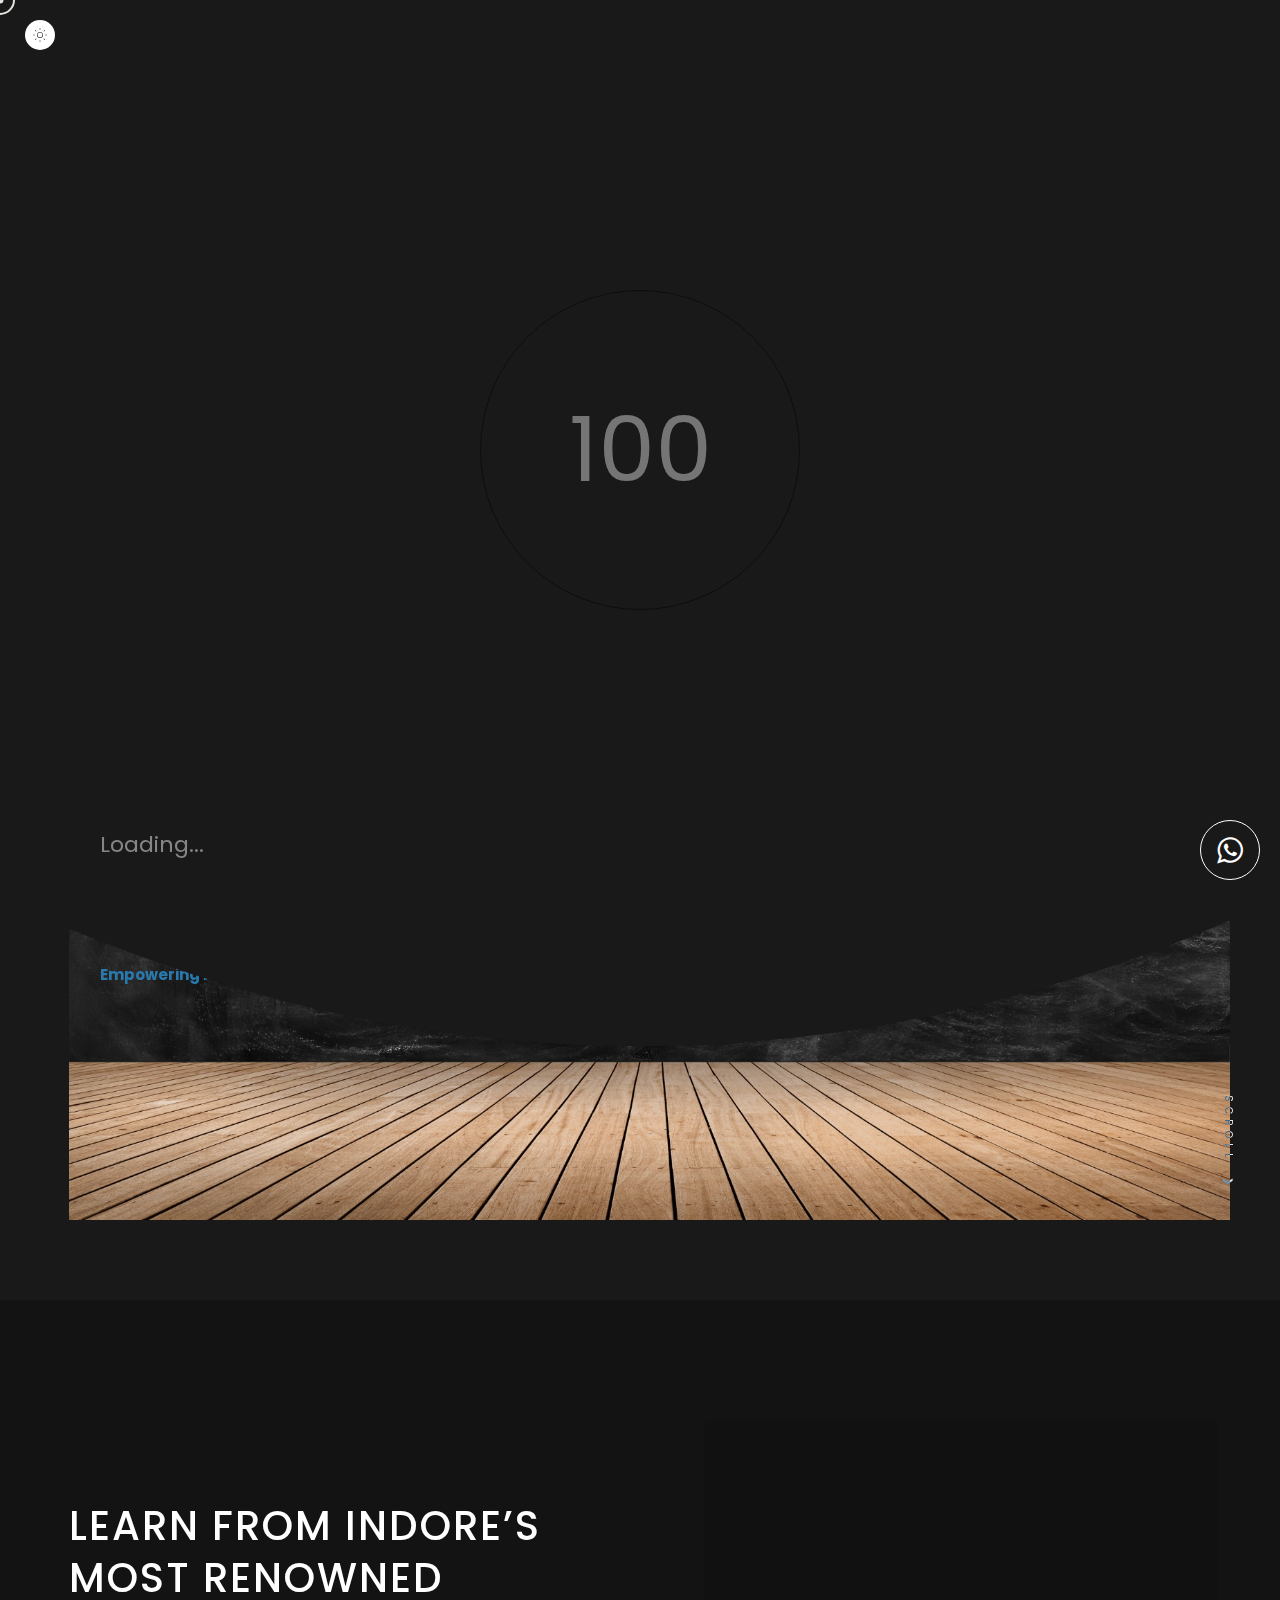
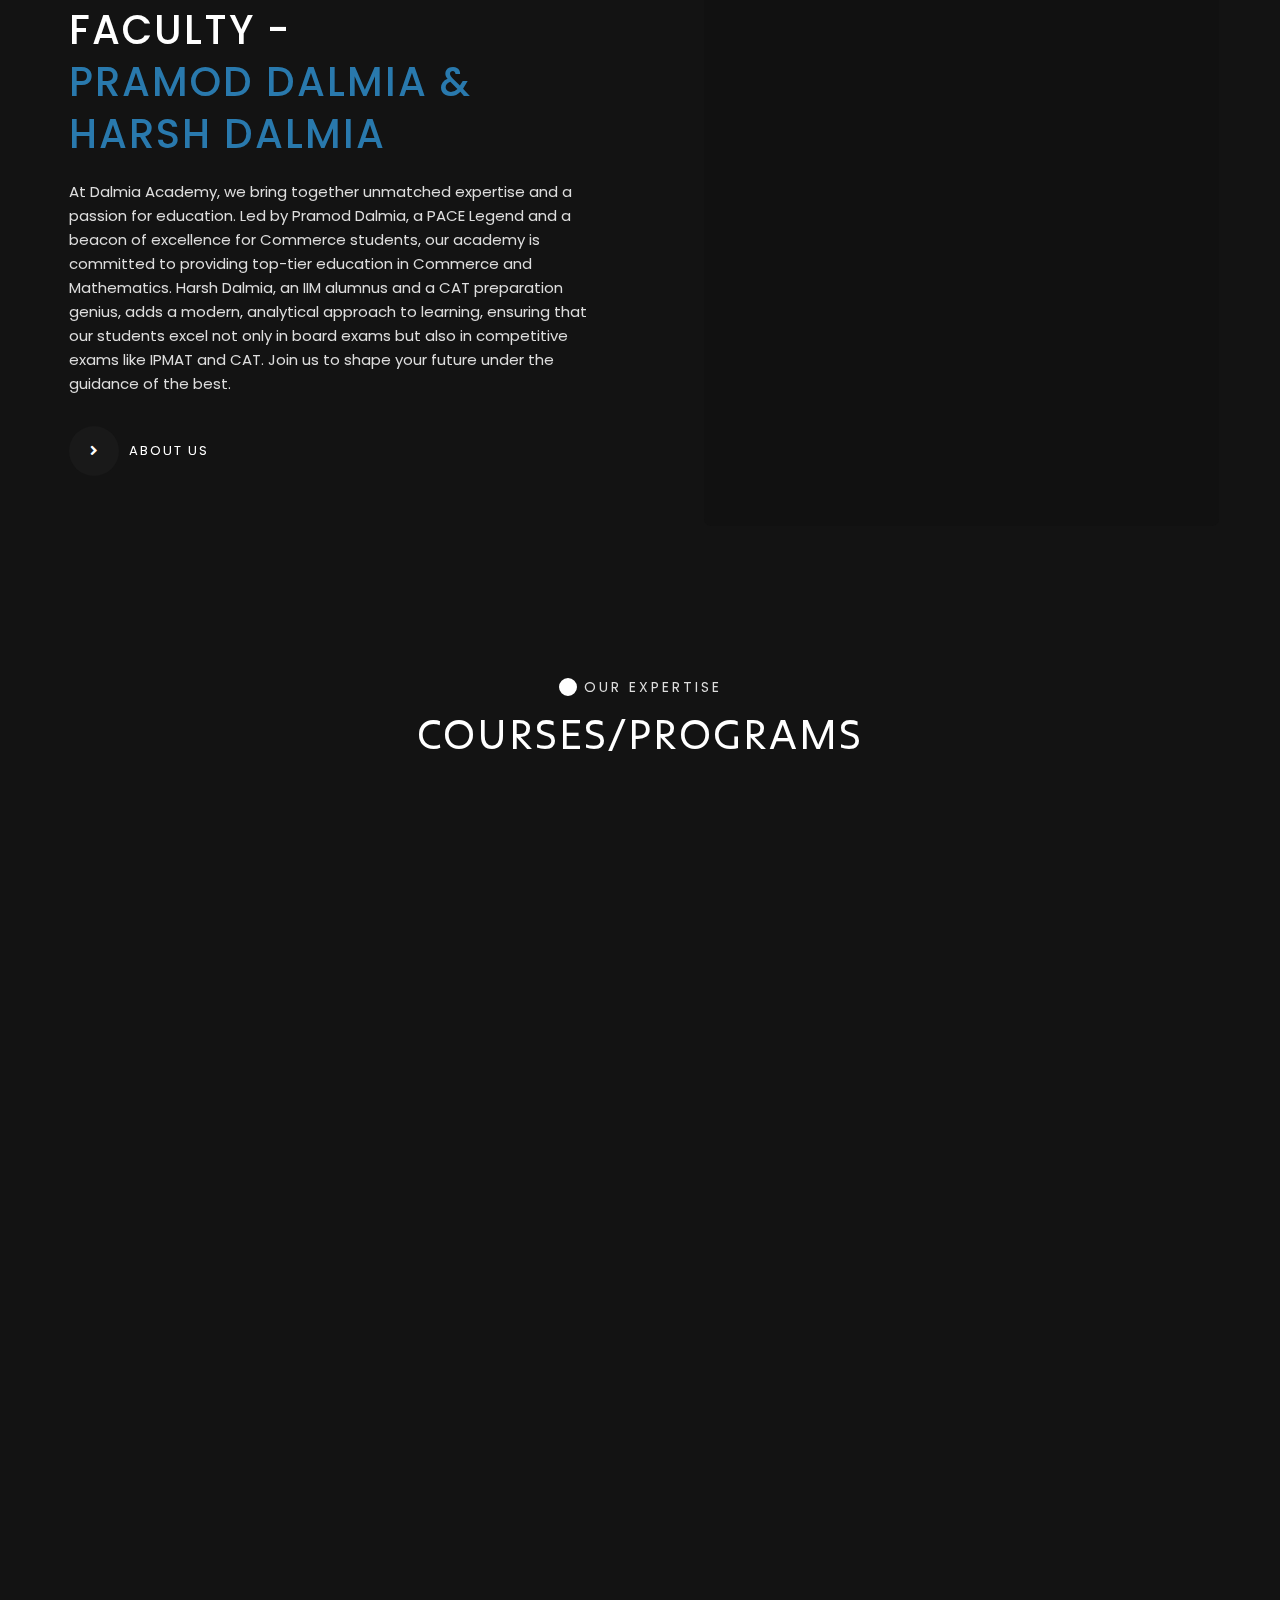
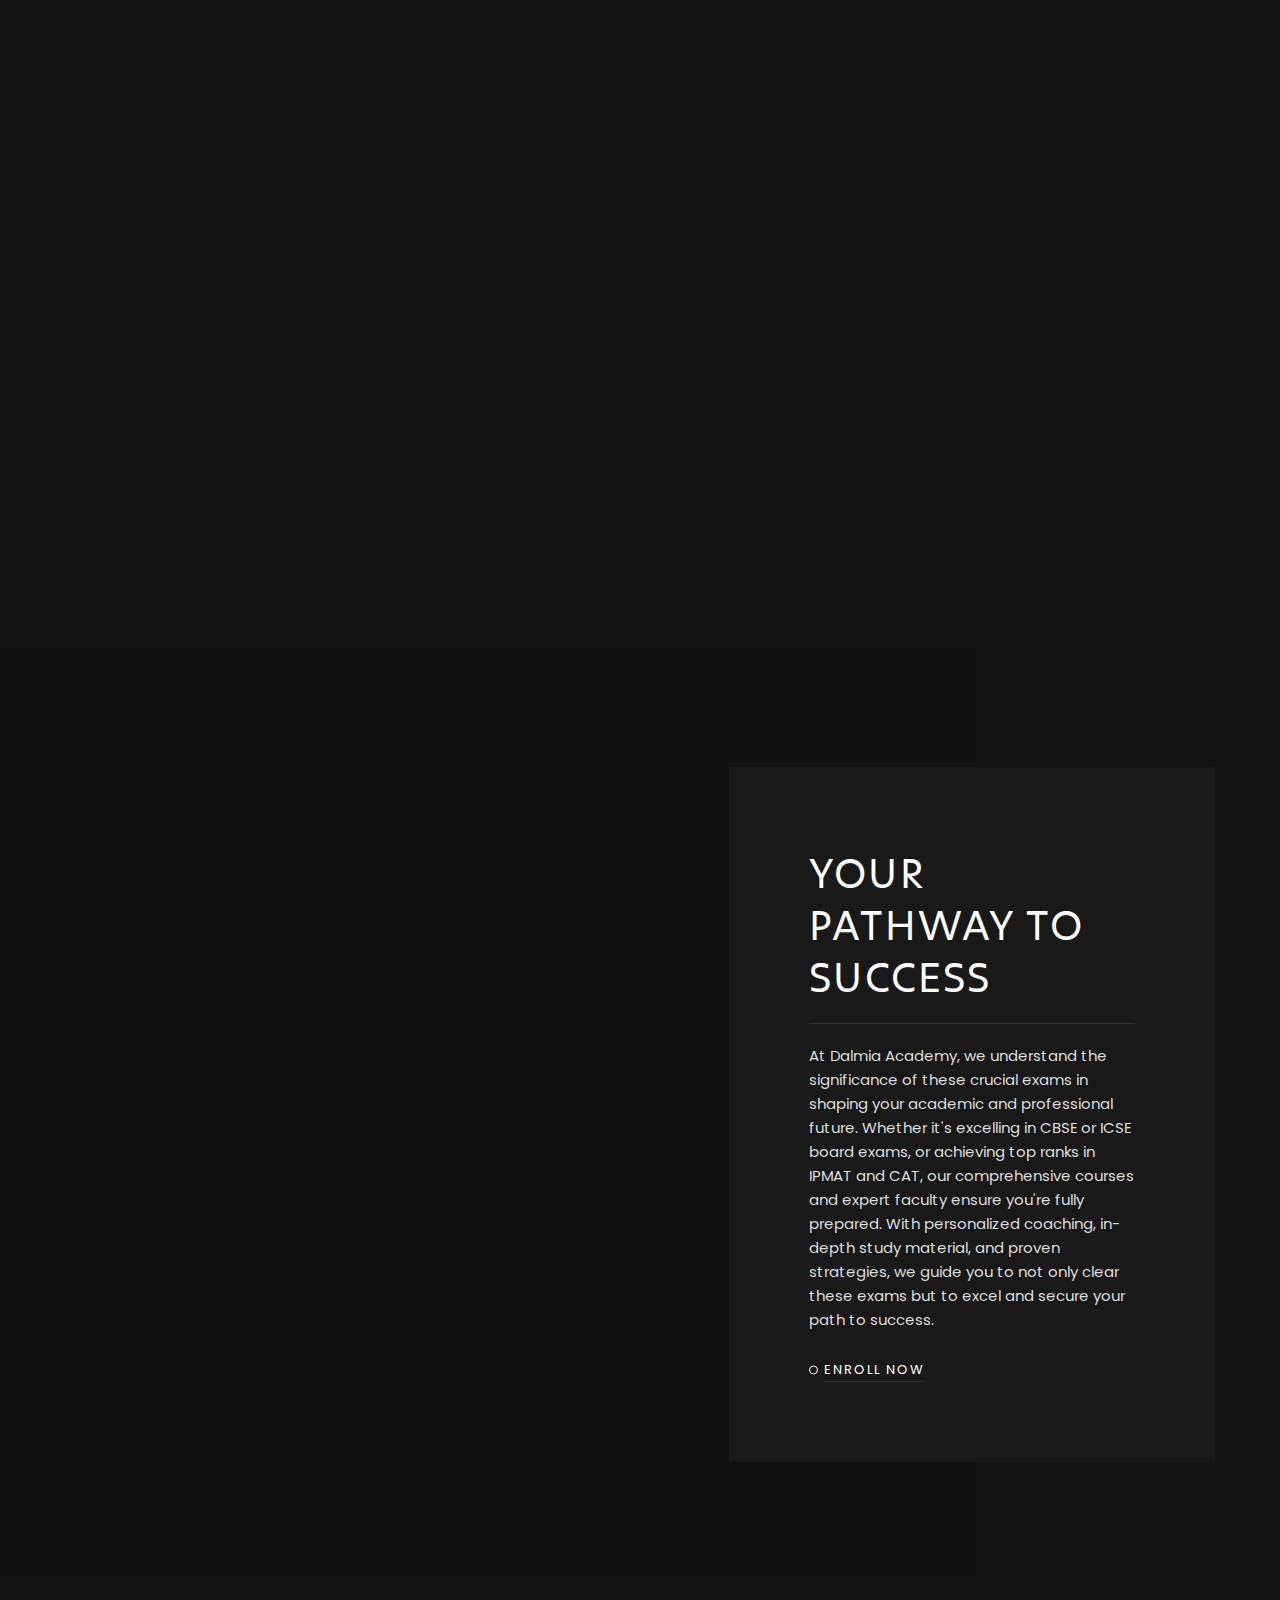
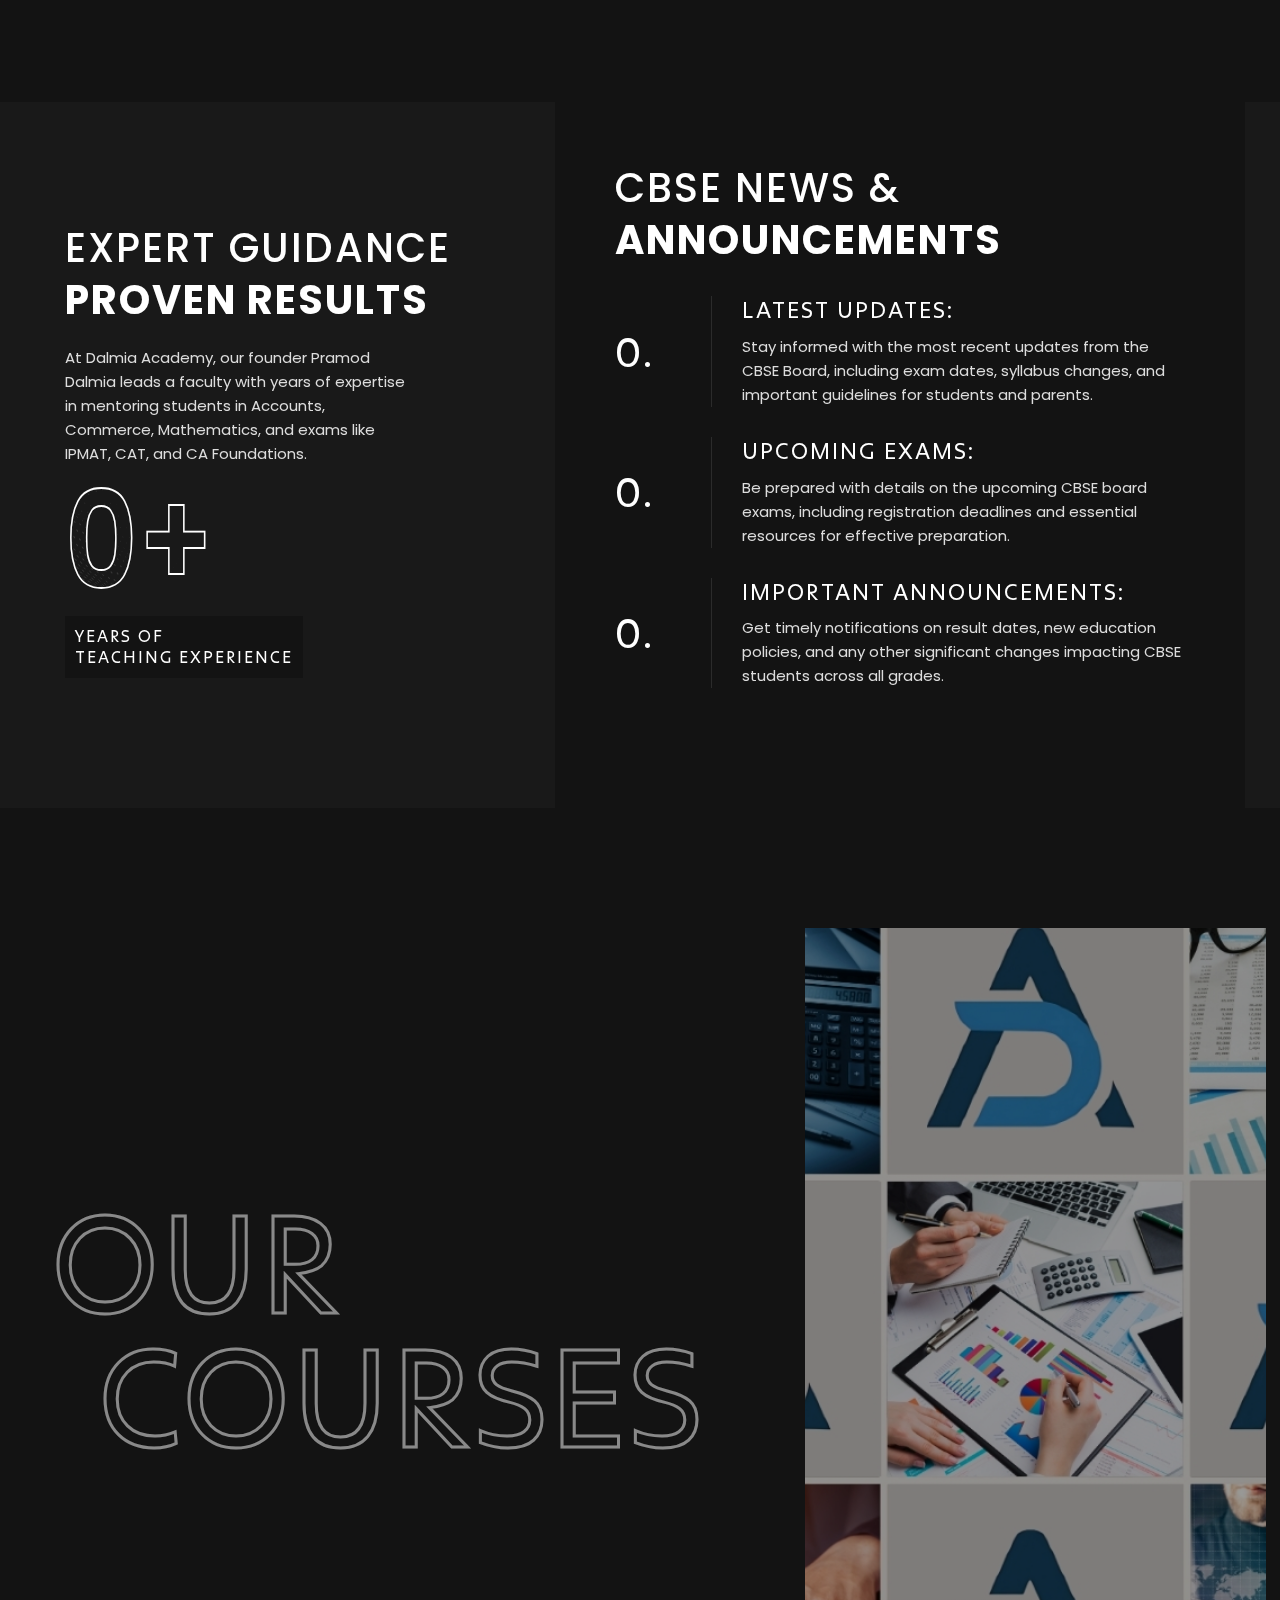
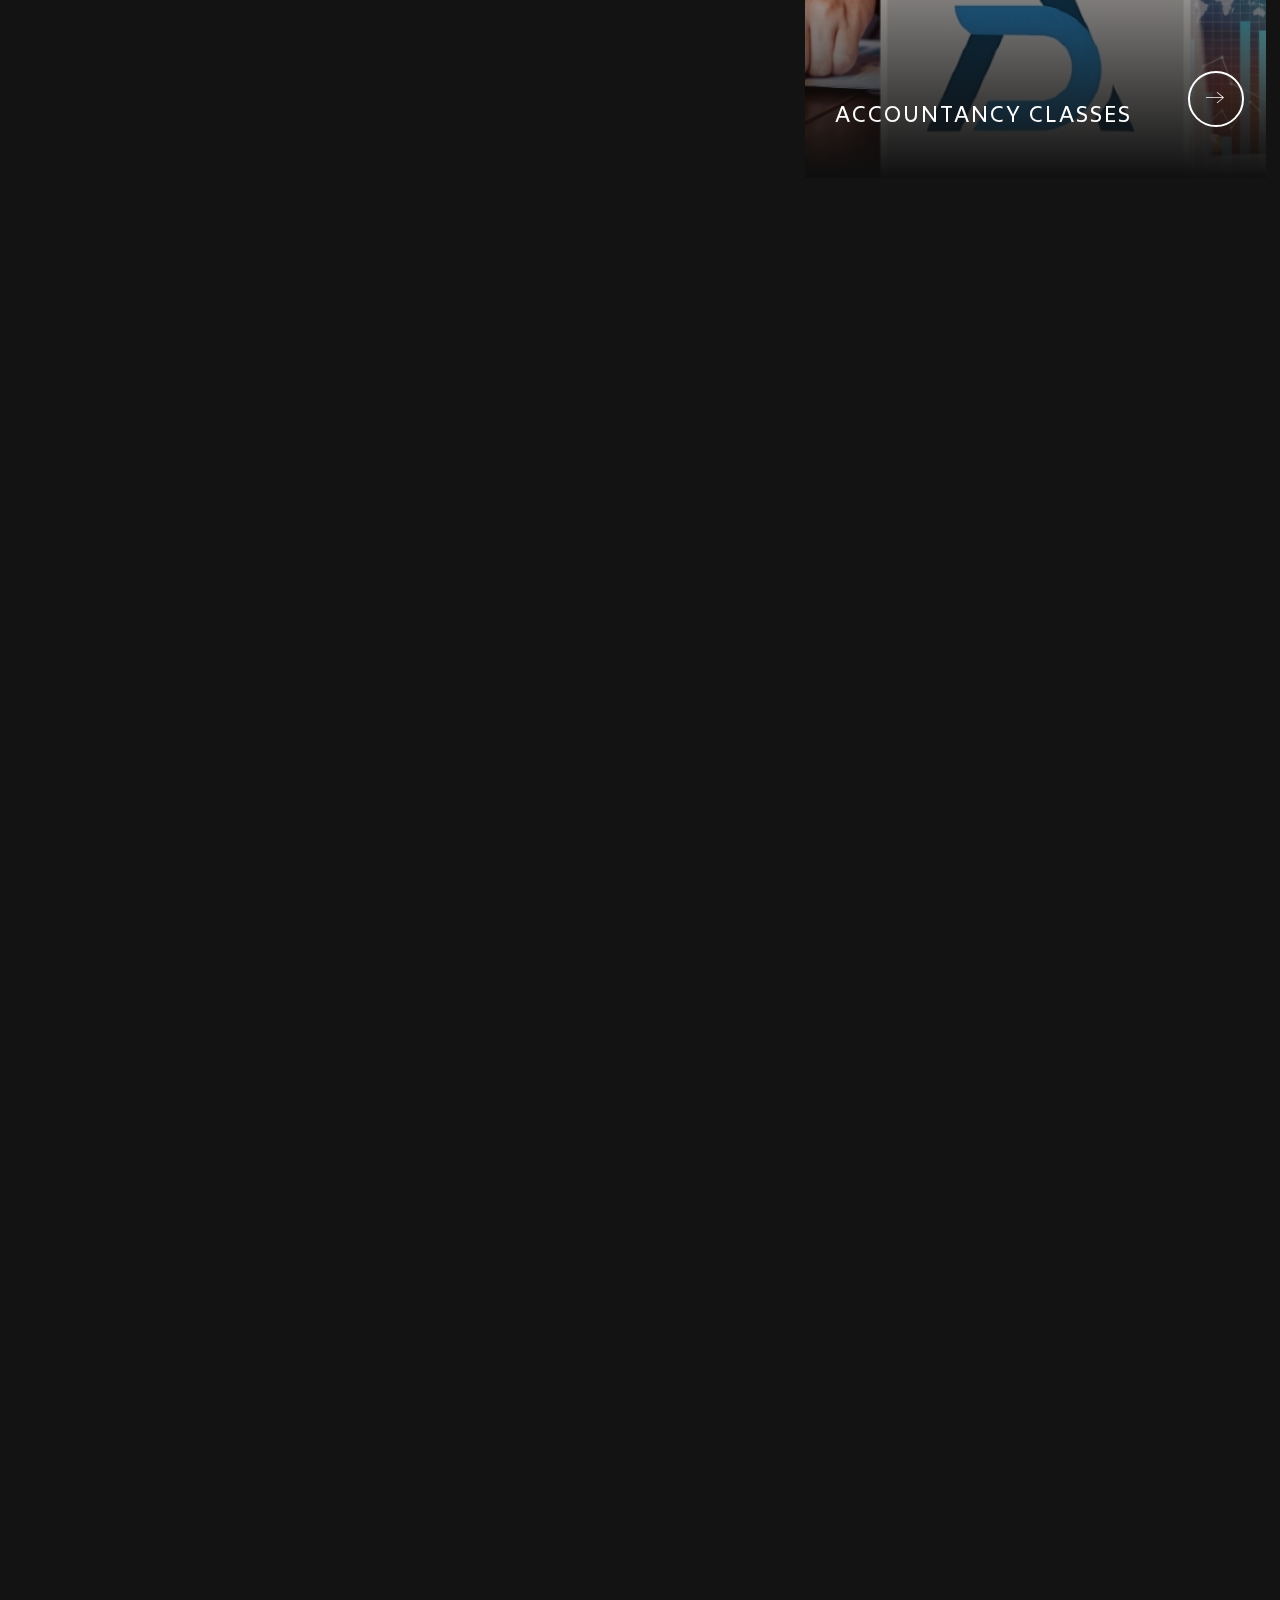
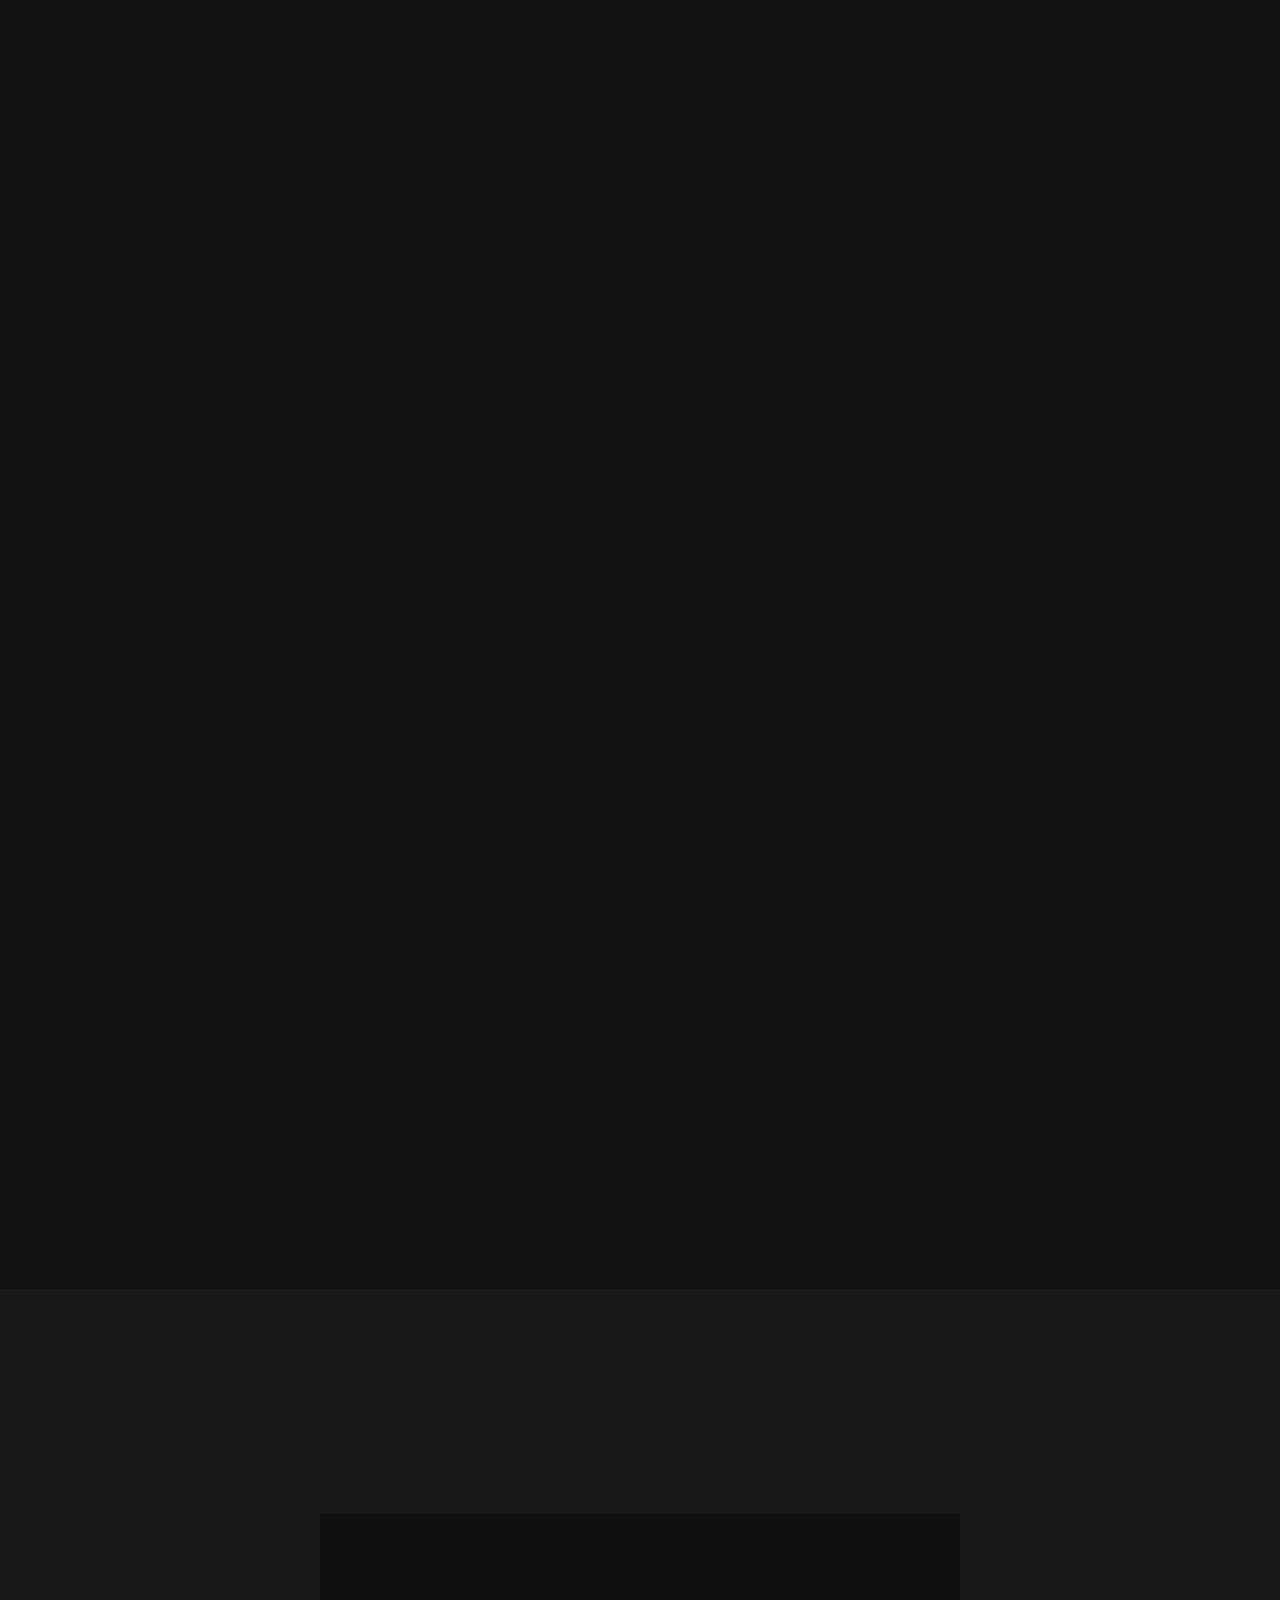
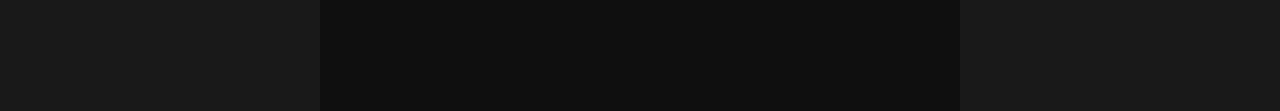
==== index.html @ 17153b83 "All Pages DONE" ====
<!doctype html>
<html class="no-js" lang="">
	<head>
		<meta charset="utf-8">
		<meta name="description" content="">
		<meta name="viewport" content="width=device-width, initial-scale=1">
		<link rel="icon" href="assets/img/logo/logo-32x32.png" sizes="32x32"/>
		<link rel="icon" href="assets/img/logo/logo-192x192.png" sizes="192x192"/>
		<title>Dalmia Academy | Best Coaching Institute in Indore | CA, IMPAT, ACCOUNTANCY, Commerce and Mathematics.</title>
		<link href="assets/css/plugins.css" rel="stylesheet"/>
		<link rel="stylesheet" href="assets/css/style.css">
		<link rel="stylesheet" href="https://maxcdn.bootstrapcdn.com/font-awesome/4.5.0/css/font-awesome.min.css">
	</head>


	<body class="v-dark dsn-ajax bg-dots">
		<a href="https://wa.me/919993633330=Hlw" class="whatsapp" target="_blank">
			<i class="fa fa-whatsapp my-whatsapp"></i>
		</a>
		<div id="dsn_preloader" class="preloader">
			<svg width="100%" height="100%" viewBox="0 0 100 100" class="v-middle" preserveAspectRatio="xMinYMin meet" fill="none">
				<linearGradient id="linearColors" x1="0" y1="0" x2="1" y2="1">
					<stop offset="0%" stop-color="var(--theme-color)"></stop>
					<stop offset="50%" stop-color="var(--border-color)"></stop>
					<stop offset="100%" stop-color="var(--assistant-color)"></stop>
				</linearGradient>
				<path class="dsn-progress-path" d="M50,1 a49,49 0 0,1 0,98 a49,49 0 0,1 0,-98"/>
			</svg>
			<div class="loading-circle v-middle">
				<p class="loading-count v-middle">0</p>
			</div>
			<span class="loading-text text-uppercase mt-30 dsn-container">Loading...</span>
			<div class="bg-load background-section d-flex align-items-end">
				<svg class="dsn-separator-bottom dsn-icon-assistant-color" width="100%" height="100%" viewBox="0 0 100 10"
					preserveAspectRatio="none">
					<path class="path-anim separator__path" data-dsn-to="M 0 0 C 40 0 55 0 100 0 L 0 0 Z" vector-effect="non-scaling-stroke" d="M 0 0 C 40 16 75 10 100 0 L 0 0 Z"></path>
				</svg>
			</div>
		</div>
		<main id="main_root" class="main-root">
			<!-- ========== Menu ========== -->
			<header id="site_menu_header" class="site-header  dsn-container d-none dsn-hamburger">
				<div class="main-logo">
					<a aria-current='page' class='custom-logo-link main-brand' href='index.html' rel='home'>
					<img src="assets/img/logo/logo.png" class="custom-logo logo-light" id="logodone" alt=""/>
					<img src="assets/img/logo/logo.png" class="custom-logo logo-dark" id="logodone" alt=""/>
					</a>
				</div>
				<nav class="main-navigation">
					<div class="menu-cover-title header-container dsn-container">MENU</div>
					<ul id="dsn-primary-list" class="primary-nav h2">
						<li class="nav-item">
							<a href="index.html" title="Home">
							<span class="overflow">Home</span>
							</a>
						</li>
						<li class="nav-item">
							<a href='courses.html' title="Services">
							<span class="overflow">Courses</span>
							</a>
						</li>
						<li class="nav-item">
							<a href="portfolio.html" title="Portfolio">
							<span class="overflow">Success Stories</span>
							</a>
						</li>
						<li class="nav-item">
							<a href='about-us.html' title='About'>
							<span class="overflow">About Us</span>
							</a>
						</li>
						<li class="nav-item">
							<a href='contact-us.html' title='Contact'>
							<span class="overflow">Contact Us</span>
							</a>
						</li>
					</ul>
					<div class="container-content  d-flex flex-column justify-content-center section-margin">
						<div class="nav__info">
							<div class="nav-content">
								<h5 class="sm-title-block mb-10">Institute Address</h5>
								<p>30 Kalpana Lok, Vaikunthdham Colony,<br> Indore, India - 452001</p>
							</div>
							<div class="nav-content mt-30">
								<h5 class="sm-title-block mb-10">Contact</h5>
								<p class="links over-hidden mb-1">
									<a class="link-hover" href="tel:+91-9993633330" >+91-9993633330</a>
								</p>
								<p class="links over-hidden"><a class="link-hover" href="mailto:#">admission@dalmiaacademy.com</a></p>
								<p class="links over-hidden"><a class="link-hover" href="mailto:#">info@dalmiaacademy.com</a></p>
							</div>
						</div>
						<div class="nav-social nav-content mt-30">
							<div class="nav-social-inner p-relative">
								<h5 class="sm-title-block mb-10">Follow us</h5>
								<ul style="--dsn-li-name: dsn6;">
									<li style="--dsn-li-index: 0;"><a href="#" target="_blank"
										rel="nofollow noopener noreferrer">Instagram.</a></li>
									<li style="--dsn-li-index: 1;"><a href="#" target="_blank"
										rel="nofollow noopener noreferrer">Facebook.</a></li>
									<li style="--dsn-li-index: 2;"><a href="#" target="_blank"
										rel="nofollow noopener noreferrer">Linkedin.</a></li>
								</ul>
							</div>
						</div>
					</div>
				</nav>
				<div id="navbar_toggle" class="navbar-toggle">
					<div class="toggle-icon">
						<div class="toggle-line"></div>
						<div class="toggle-line"></div>
						<div class="toggle-line"></div>
					</div>
					<div class="toggle-text">
						<div class="text-menu">Menu</div>
						<div class="text-open">Open</div>
						<div class="text-close">Close</div>
					</div>
				</div>
				<div class="bg-load background-main"></div>
				<svg width="100%" height="100%" viewBox="0 0 100 100" preserveAspectRatio="none"
					class="bg-load dsn-svg-transition">
					<path vector-effect="non-scaling-stroke" d="M 0 100 V 100 Q 50 100 100 100 V 100 z"/>
				</svg>
			</header>
			<!-- ========== End Menu ========== -->
			<!-- ========== Header ========== -->
			<header id="dsn_header" class="dsn-header-animation dsn-container section-padding v-dark-head">
				<div class="entry-header p-relative over-hidden">
					<div id="hero_image" class="p-absolute dsn-hero-parallax-img over-hidden" data-dsn-ajax="img"
						data-overlay="1">
						<img src="assets/img/poster/poster-8.jpg" class="cover-bg-img transform-3d" alt=""/>
					</div>
					<div id="hero_content" class="d-flex p-relative h-100 dsn-hero-parallax-title container align-items-center">
						<div class="content p-relative ">
							<div class="intro-project w-100">
								<div class="intro-title ">
									<div id="hero_title">
										<h1 class="title title-xxl" data-dsn-ajax="title">
											<strong class="theme-color">DALMIA</strong>
											<b>ACADEMY</b>
										</h1>
									</div>
									<p class="subtitle-meta metas p-relative mt-30 max-w470 fw-bold" id="red-color">
										Empowering Future Leaders in Commerce & Mathematics
									</p>
								</div>
							</div>
						</div>
					</div>
				</div>
				<a href="index.html#dsn_header" rel="nofollow" class="dsn-scroll-up social-side1"
					data-dsn-option='{"ease": "power4.inOut" , "duration" : 1.5}'>
					<div class="scroll-container">
						<span class="text">SCROLL</span>
						<span class="scroll-logo">❯</span>
					</div>
				</a>
			</header>
			<!-- ========== End Header ========== -->
			<div id="page_wrapper" class="wrapper">

				<!-- ========== About Section ========== -->
				<div class="about-section about-arc section-margin">
					<div class="container d-grid grid-md-2 d-grid-no-space" id = "accuratemarginleft">
						<div class="box-left box-padding">
							<h2 class="title-h2 p-relative body-font  heading-color text-upper">
								Learn from Indore’s Most Renowned Faculty -</h2><h2 class="title-h2 p-relative body-font  heading-color text-upper" id="red-color">Pramod Dalmia & Harsh Dalmia</h2>
							<p class="max-w570 mt-20">
								At Dalmia Academy, we bring together unmatched expertise and a passion for education. Led by Pramod Dalmia, a PACE Legend and a beacon of excellence for Commerce students, our academy is committed to providing top-tier education in Commerce and Mathematics. Harsh Dalmia, an IIM alumnus and a CAT preparation genius, adds a modern, analytical approach to learning, ensuring that our students excel not only in board exams but also in competitive exams like IPMAT and CAT. Join us to shape your future under the guidance of the best.
							</p>
							<div class="dsn-def-btn dsn-icon-heading-color mt-30 d-flex">
								<a class='dsn-btn dsn-border border-color-default  background-section move-circle has-icon-left' data-dsn='parallax' href='#'>
								<span class="dsn-icon dsn-bg-before btn-icon-left heading-color z-index-1">
								<i class="fas fa-angle-right"></i>
								</span>
								<span class="title-btn p-relative  z-index-1 heading-color">ABOUT US</span>
								</a>
							</div>
						</div>
						<div class="box-right box-creative p-relative">
							<div class="p-relative border-rdu over-hidden h-100">
								<div class="img-box-parallax h-100 w-100 before-z-index dsn-animate dsn-effect-left border-rdu"
									data-dsn-triggerhook="bottom"
									data-dsn-grid="move-up" data-overlay="1">
									<img src='assets/img/poster/poster-3.jpg' class="cover-bg-img has-direction"
										data-dsn-position="50% 0%" alt=""/>
								</div>
							</div>
							<!-- <div class="img-top">
								<img src='assets/img/poster/poster-1.jpg' class="cover-bg-img border-rdu" alt=""/>
							</div>
							<div class="img-bottom">
								<img src='assets/img/poster/poster-4.jpg' class="cover-bg-img border-rdu" alt=""/>
							</div> -->
						</div>
					</div>
				</div>
				<!-- ========== End About Section ========== -->
				 
				<!-- ========== Service ========== -->
				<div class="container section-margin">
					<div class="section-title d-flex justify-content-center  mb-70">
						<div class="sub-section-title text-center">
							<p class="description d-inline-block  circle-before mb-10">OUR EXPERTISE</p>
							<h2 class="title-h2 dsn-heading-title p-relative title-block-lg d-block    heading-color">
								Courses/Programs
							</h2>
						</div>
					</div>
					<div class="list-with-number icon-top dsn-icon-theme-color text-center">
						<div class="dsn-service d-grid grid-lg-3 grid-sm-2" data-dsn-iconsize="80px">
							<div class="dsn-up service-item p-relative grid-item style-box">
								<div class="service-item-inner border-style number-item h-100">
									<div class="dsn-icon">
										<!-- <svg xmlns="http://www.w3.org/2000/svg" viewBox="0 0 100 100" id="social-media-marketing">
											<path d="M53.08 41.49a1 1 0 0 0 1 .69 1.12 1.12 0 0 0 .31 0A1 1 0 0 0 55 40.87l-2.34-7.23a1 1 0 1 0-1.9.61zM58.17 39.84a1 1 0 0 0 .95.69 1.18 1.18 0 0 0 .31-.05 1 1 0 0 0 .64-1.26L57.73 32a1 1 0 0 0-1.26-.64 1 1 0 0 0-.64 1.25zM15.88 56.68a3 3 0 1 0-3 3A3 3 0 0 0 15.88 56.68zm-4 0a1 1 0 1 1 1 1A1 1 0 0 1 11.86 56.68zM20.69 59.69a3 3 0 1 0-3-3A3 3 0 0 0 20.69 59.69zm0-4a1 1 0 1 1-1 1A1 1 0 0 1 20.69 55.67zM28.5 59.69a3 3 0 1 0-3-3A3 3 0 0 0 28.5 59.69zm0-4a1 1 0 1 1-1 1A1 1 0 0 1 28.5 55.67z"></path>
											<path d="M91.34,31.67a6.33,6.33,0,0,0-3.85-11.91l-3-9.29a1,1,0,0,0-.63-.64A1,1,0,0,0,83,10L60.11,25.73,51.23,28.6a7.63,7.63,0,0,0-1,.42H11.3a1,1,0,0,0-1,1V47.33H6.18a1,1,0,0,0-1,1V65.56a1,1,0,0,0,1,1H10.3V79.34H9.16a4.15,4.15,0,0,0-3.41,1.58,2.72,2.72,0,0,0-.4,2.49l.84,2.53C7,88.46,10,90.22,13.3,90.22H80.36c3.35,0,6.27-1.76,7.11-4.28l.84-2.53a2.69,2.69,0,0,0-.4-2.49,4.15,4.15,0,0,0-3.41-1.58H83.36V42.51l10.06-.21a1,1,0,0,0,.8-.42,1,1,0,0,0,.13-.89Zm1.26-7a4.35,4.35,0,0,1-1.87,5.06l-2.62-8A4.33,4.33,0,0,1,92.6,24.69ZM48,35.13a5.62,5.62,0,0,1,2.88-4.23,5.06,5.06,0,0,1,.92-.39l8.08-2.62,4.21,13,.12.36-8.09,2.61a5.56,5.56,0,0,1-7-3.55l-.9-2.82A5.3,5.3,0,0,1,48,35.9,6.51,6.51,0,0,1,48,35.13Zm17,8,4.7,9.12-3.16,1-4.69-9.12ZM48.35,43l.12.15a8.29,8.29,0,0,0,.62.71l.11.12a7.07,7.07,0,0,0,.78.65l.19.13a6.52,6.52,0,0,0,.87.53l.08,0a7.6,7.6,0,0,0,.89.37l.22.07a8.08,8.08,0,0,0,1,.24l.21,0c.31,0,.62.06.94.07h.14a8.57,8.57,0,0,0,1-.07l.24,0a7.85,7.85,0,0,0,1-.25l3.13-1,5.24,10.17a1,1,0,0,0,.89.54,1,1,0,0,0,.3,0l5.09-1.65a1,1,0,0,0,.62-.57,1,1,0,0,0,0-.84l-4.88-9.5,8.31-.17V79.34H18.22V66.56h4.12l6.44,6.16a1.32,1.32,0,0,0,.29.19l.1,0a1,1,0,0,0,.24,0l.06,0h0a1.17,1.17,0,0,0,.37-.08,1,1,0,0,0,.59-1l-.17-5.4h4.08a1,1,0,0,0,1-1V48.33a1,1,0,0,0-1-1H18.22V36.92H46.08l0,0a7.27,7.27,0,0,0,.27,1.14l.9,2.82a8.28,8.28,0,0,0,.43,1l.1.21A8.69,8.69,0,0,0,48.35,43ZM66.56,81.35v2.43H27.11V81.35ZM12.3,31H47.7a.18.18,0,0,0-.05.07,1.71,1.71,0,0,0-.11.14c-.16.21-.3.42-.44.64L47,32a7.46,7.46,0,0,0-.4.8,1.34,1.34,0,0,1-.07.18,7.92,7.92,0,0,0-.26.78l0,.11a8.76,8.76,0,0,0-.18.89.68.68,0,0,1,0,.14H17.22a1,1,0,0,0-1,1V47.33H12.3ZM7.18,64.56V49.33h26.2V64.56H29.27a1,1,0,0,0-1,1l.13,4-5-4.75a1,1,0,0,0-.69-.27H7.18Zm9,2V79.34H12.3V66.56ZM84.5,81.34a2.25,2.25,0,0,1,1.79.75.76.76,0,0,1,.13.69l-.85,2.52c-.56,1.7-2.75,2.92-5.21,2.92H13.3c-2.46,0-4.65-1.22-5.21-2.92l-.84-2.52a.73.73,0,0,1,.12-.69,2.25,2.25,0,0,1,1.79-.75h16v3.43a1,1,0,0,0,1,1H67.56a1,1,0,0,0,1-1V81.35H84.5Zm-7.06-2V42.64l3.92-.08V79.34Zm-10-38.49-1.24,0-1-3.22L61.74,27,83,12.36l2.88,8.89h0l.59,1.83L92,40.33Z"></path>
											<path d="M37.36,57.64a1,1,0,0,0-.56,1.7l6.72,6.55-1.58,9.25a1,1,0,0,0,1.45,1l8.3-4.36L60,76.19a1,1,0,0,0,.47.12,1.06,1.06,0,0,0,.59-.19,1,1,0,0,0,.39-1l-1.58-9.25,6.72-6.55a1,1,0,0,0-.56-1.7l-9.28-1.35-4.15-8.41a1,1,0,0,0-1.8,0l-4.15,8.41Zm10.84,0,3.49-7.07,3.49,7.07a1,1,0,0,0,.75.54l7.8,1.14-5.65,5.5a1,1,0,0,0-.28.88l1.33,7.77-7-3.67a1,1,0,0,0-.46-.11,1.12,1.12,0,0,0-.47.11l-7,3.67,1.33-7.77a1,1,0,0,0-.29-.88l-5.64-5.5,7.8-1.14A1,1,0,0,0,48.2,57.65Z"></path>
										</svg> -->
										<img src="assets/img/course-icon/1.png" id="course-icon">
									</div>
									<div class="service-content p-relative">
										<h4 class="service_title  title-block">Accountancy</h4>
										<div class="service_description mt-10 max-w570 dsn-auto">
											<p>
												Master the language of business with our expert-led Accountancy classes. Simplify concepts and excel in your board exams with ease.
											</p>
										</div>
									</div>
								</div>
							</div>
							<div class="dsn-up service-item p-relative grid-item style-box">
								<div class="service-item-inner border-style number-item h-100">
									<div class="dsn-icon">
										<!-- <svg fill="#fff" version="1.1" id="Layer_1" xmlns="http://www.w3.org/2000/svg" xmlns:xlink="http://www.w3.org/1999/xlink" viewBox="0 0 512 512" xml:space="preserve" stroke="#fff">
											<g id="SVGRepo_bgCarrier" stroke-width="0"></g>
											<g id="SVGRepo_tracerCarrier" stroke-linecap="round" stroke-linejoin="round"></g>
											<g id="SVGRepo_iconCarrier">
												<g>
													<g>
														<path d="M0,60.046v391.908h512V60.046H0z M496.378,100.306H127.903v15.622h368.476v320.406H15.622v-0.001V75.668h480.757V100.306z "></path>
													</g>
												</g>
												<g>
													<g>
														<rect x="32.092" y="100.301" width="15.622" height="15.622"></rect>
													</g>
												</g>
												<g>
													<g>
														<rect x="63.334" y="100.301" width="16.663" height="15.622"></rect>
													</g>
												</g>
												<g>
													<g>
														<rect x="95.614" y="100.301" width="16.663" height="15.622"></rect>
													</g>
												</g>
												<g>
													<g>
														<path d="M40.031,140.106v271.818h111.695V140.106H40.031z M136.104,396.303H55.652V266.659 c10.168,10.57,24.437,17.167,40.227,17.167c15.789,0,30.058-6.596,40.225-17.167V396.303z M95.879,268.204 c-22.182,0-40.227-18.045-40.227-40.225c0-22.181,18.045-40.225,40.227-40.225c22.181,0,40.225,18.045,40.225,40.225 C136.104,250.159,118.059,268.204,95.879,268.204z M136.104,189.298c-10.168-10.57-24.436-17.166-40.225-17.166 s-30.059,6.598-40.227,17.167v-33.57h80.452V189.298z"></path>
													</g>
												</g>
												<g>
													<g>
														<polygon points="176.134,140.106 176.134,267.814 368.085,267.814 368.085,252.192 191.755,252.192 191.755,155.728 400.305,155.728 400.305,219.972 415.927,219.972 415.927,140.106 "></polygon>
													</g>
												</g>
												<g>
													<g>
														<rect x="175.805" y="291.925" width="184.334" height="15.622"></rect>
													</g>
												</g>
												<g>
													<g>
														<rect x="175.805" y="324.209" width="23.953" height="15.622"></rect>
													</g>
												</g>
												<g>
													<g>
														<rect x="175.805" y="348.162" width="80.191" height="15.622"></rect>
													</g>
												</g>
												<g>
													<g>
														<rect x="271.617" y="348.162" width="40.616" height="15.622"></rect>
													</g>
												</g>
												<g>
													<g>
														<rect x="327.854" y="348.162" width="80.191" height="15.622"></rect>
													</g>
												</g>
												<g>
													<g>
														<rect x="175.805" y="372.115" width="119.765" height="15.622"></rect>
													</g>
												</g>
												<g>
													<g>
														<rect x="175.805" y="396.068" width="176.003" height="15.622"></rect>
													</g>
												</g>
												<g>
													<g>
														<path d="M461.744,262.405l-66.103-39.663c-7.122-4.272-16.195-3.157-22.069,2.717c-5.872,5.872-6.988,14.947-2.716,22.067 l39.664,66.105c2.949,4.917,8.134,7.85,13.866,7.85s10.916-2.935,13.866-7.85l0.719-1.198l2.037-10.794 c0.844-4.47,4.275-7.902,8.746-8.746l10.796-2.037l1.198-0.719c4.916-2.949,7.85-8.134,7.85-13.867 C469.596,270.539,466.661,265.355,461.744,262.405z M446.857,277.543c-10.836,2.043-19.157,10.365-21.202,21.201l-1.342,7.115 c-0.255-0.023-0.344-0.172-0.399-0.263l-39.663-66.104c-0.579-0.963-0.427-2.191,0.367-2.985c0.472-0.472,1.097-0.717,1.728-0.717 c0.432,0,0.866,0.115,1.258,0.349l66.104,39.663c0.093,0.055,0.242,0.144,0.265,0.4L446.857,277.543z"></path>
													</g>
												</g>
												<g>
													<g>
														<rect x="71.665" y="363.784" width="47.906" height="15.622"></rect>
													</g>
												</g>
												<g>
													<g>
														<rect x="71.665" y="300.256" width="47.906" height="15.622"></rect>
													</g>
												</g>
												<g>
													<g>
														<rect x="71.665" y="332.541" width="47.906" height="15.622"></rect>
													</g>
												</g>
											</g>
										</svg> -->
										<img src="assets/img/course-icon/2.png">
									</div>
									<div class="service-content p-relative">
										<h4 class="service_title  title-block">ECONOMICS CLASSES</h4>
										<div class="service_description mt-10 max-w570 dsn-auto">
											<p>
												Understand the forces that shape the world! Our Economics classes blend theory with real-world applications.
											</p>
										</div>
									</div>
								</div>
							</div>
							<div class="dsn-up service-item p-relative grid-item style-box">
								<div class="service-item-inner border-style number-item h-100">
									<div class="dsn-icon">
										<!-- <svg xmlns="http://www.w3.org/2000/svg" viewBox="0 0 64 64" id="branding">
											<path d="m4.48014,36.32453c1.4151.68396,1.96375,2.5993,1.12842,3.92773-2.01984,3.07745.62042,7.55341,4.29016,7.25677,1.57953-.01019,2.90417,1.29059,2.8363,2.93073-.09412,3.65472,4.22821,6.09406,7.34576,4.05554,1.30219-.82434,3.1629-.32428,3.87933,1.03821,1.65179,3.2439,6.7262,3.25757,8.37939-.00018.68585-1.41412,2.59924-1.96423,3.92871-1.12775.76318.45996,1.58936.69336,2.45654.69336,2.03369,0,3.9043-1.3418,4.54834-3.26172.17529-.52441-.10645-1.09082-.63037-1.2666-.52295-.17285-1.09033.10742-1.26611.62988-.53174,1.58691-2.55518,2.40918-4.07861,1.49023-2.26508-1.42291-5.50861-.51599-6.70746,1.87408-.96332,1.8913-3.91986,1.89075-4.88092-.00018-1.2749-2.37476-4.42212-3.20349-6.73779-1.73328-1.79767,1.14282-4.31647-.27826-4.23676-2.44342.10742-2.6825-2.29388-5.00696-4.96783-4.87878-2.12189.08289-3.61914-2.42828-2.44373-4.22766,1.40088-2.23071.54559-5.42676-1.78387-6.65717-1.96509-.91425-2.02277-3.94794-.09064-4.93018,2.37518-1.27374,3.20502-4.42365,1.73376-6.73828-.52539-.87842-.53906-1.93262-.03564-2.8208.50293-.88623,1.41016-1.41553,2.479-1.41553,2.67065.06915,4.98541-2.21771,4.87354-4.95221-.01514-.77289.26855-1.48578.79346-2.01752.88965-.90137,2.31445-1.12061,3.43848-.44189,2.26434,1.42407,5.50891.51453,6.70801-1.87408.96112-1.89172,3.92035-1.8902,4.88037-.00037,1.27399,2.37561,4.42188,3.2041,6.73828,1.73376,1.79749-1.14252,4.31665.27899,4.23627,2.44348-.08276,2.67651,2.22235,4.98834,4.95221,4.87341,2.14288-.14252,3.62439,2.45551,2.46039,4.23053-.85004,1.4165-.91107,3.13916-.16351,4.6084.59753,1.159,2.367.27637,1.78223-.90729-1.04529-1.81128.93457-3.31.78912-5.1264.00232-2.64801-2.21936-4.91095-4.97223-4.80469-1.56824.06757-2.9201-1.3042-2.84808-2.92529.09247-3.65662-4.22571-6.09131-7.34625-4.05652-1.30212.82593-3.1618.32471-3.87842-1.03778-1.67389-3.28479-6.8222-3.24176-8.4292.08856-.71344,1.35626-2.58521,1.85199-3.87891,1.03986-1.88574-1.13861-4.36963-.79144-5.89209.75104-.90381.91602-1.39209,2.13721-1.36963,3.52686.01562.77588-.27783,1.49463-.8208,2.03516-.52783.52588-1.22314.81348-2.04492.81348-3.68188-.13788-6.16547,4.20374-4.11609,7.3457.39539.65479.50427,1.42188.30701,2.15967s-.6748,1.34814-1.34473,1.71875c-3.24457,1.65179-3.25684,6.72815-.00049,8.38037Z"></path>
											<path d="m45.54117,32.37873c.55225-.02002.9834-.48389.96338-1.03564-1.65894-23.43512-35.13696-22.7724-35.98975.65643-.02844,10.22028,8.63965,18.4873,18.84625,17.97925.5517-.01947.98334-.48334.96332-1.0351-.01953-.55176-.49072-.99609-1.03564-.96289-9.07941.4621-16.79987-6.88733-16.77386-15.98151.75964-20.82715,30.51764-21.41266,31.99072-.5838.01996.55164.49261.995,1.03558.96326Z"></path>
											<path d="m40.44938,31.93146c1.9483-1.23755,1.00446-4.4386-1.32477-4.37207.00006,0-6.03998,0-6.03998,0-.16113,0-.30371-.09912-.35889-.2583l-1.96729-5.47119c-.66754-2.09369-3.81384-2.10107-4.48438-.00873,0-.00006-1.97461,5.49164-1.97461,5.49164-.05078.14746-.19336.24658-.35449.24658h-6.04004c-2.32446-.06396-3.28027,3.13312-1.32019,4.375-.00012,0,4.65955,3.06982,4.65955,3.06982.14404.09473.20557.28613.14893.44824l-1.83008,5.11035c-.60077,1.50134.6557,3.23633,2.23785,3.20209.45258.00006.90717-.13275,1.3139-.40033l5.19971-3.42578c.12109-.08398.27881-.08301.41016.00586l3.66016,2.40918c1.09247.71234,2.19153-.94324,1.09955-1.66998.00006.00006-3.65033-2.40326-3.65033-2.40326-.80127-.54199-1.83691-.54004-2.62939-.00586l-5.18945,3.41895c-.19873.13281-.36523.0459-.44531-.01758-.08203-.06445-.20654-.20703-.12354-.43945l1.83203-5.11719c.36328-1.03809-.02051-2.18262-.93359-2.78516l-4.65527-3.06689c-.34058-.24139-.16443-.70624.21533-.70801h6.04004c1.01367,0,1.91553-.64014,2.24072-1.58154l1.97314-5.48877c.07666-.21924.25586-.25195.35596-.25195s.2793.03271.35889.26074l1.96582,5.46826c.32959.95312,1.23145,1.59326,2.24512,1.59326h6.04004c.23975,0,.33496.14795.37256.27246.03076.10254.05176.2959-.15283.43262l-4.65967,3.06982c-.91309.60254-1.29688,1.74707-.93018,2.79492l.5498,1.51953c.18799.51953.76172.78906,1.28076.60059s.78809-.76172.6001-1.28027l-.54639-1.50977c-.05908-.16895.00244-.36035.14648-.45508l4.66406-3.07275Z"></path>
											<path d="m56.73014,28.59992c-.8291-1.50708-2.90009-2.0625-4.37158-1.17139l-1.38574.7998c-1.11694.62488-1.75848,1.95526-1.5683,3.21478l-13.19342,7.61676c-.20264.11719-.35791.30176-.43848.52148l-1.49591,4.0672c-.02948.00995-1.76141,1.00995-1.76141,1.00995-3.37415,2.08337-.49261,7.07623,3,5.19623,0,.00006,1.73193-.99994,1.73193-.99994.0238-.021,4.29346.71777,4.29346.71777.22943.03986.46753-.00238.67041-.11914l10.39227-6,.99982,1.73145-4.32959,2.5c-1.12909.67847-.14496,2.37054,1.00006,1.73236-.00006.00006,5.19574-2.99994,5.19574-2.99994.47852-.27637.64209-.8877.36621-1.36621l-1.49994-2.59778,1.0694-.61737c.99652.79388,2.46222.90479,3.56775.24933l1.38623-.80078c1.52686-.88281,2.05225-2.84375,1.1709-4.37109l-4.7998-8.31348Zm-22.21533,19.52246c-1.13373.64966-2.13025-1.07367-1-1.73145.00049,0,.86621-.5.86621-.5l1,1.73145-.86621.5Zm7.00977-.58203l-4.31201-.74609-1.19873-2.07617,1.51074-4.10742,12.6767-7.3183c.3504.60675,3.56293,6.17145,4.00006,6.92865l-12.67676,7.31934Zm17.83398-7.9873l-1.38574.7998c-.55261.33148-1.32806.12762-1.63867-.43945l-4.80029-8.31348c-.33447-.55182-.12616-1.32837.43896-1.63916,0-.00049,1.38574-.80029,1.38574-.80029.56323-.32825,1.30682-.13879,1.63916.43945l4.7998,8.31348c.33057.57324.13379,1.30859-.43896,1.63965Z"></path>
										</svg> -->
										<img src="assets/img/course-icon/3.png">
									</div>
									<div class="service-content p-relative">
										<h4 class="service_title  title-block">BUSINESS STUDIES</h4>
										<div class="service_description mt-10 max-w570 dsn-auto">
											<p>
												Unlock the secrets of successful enterprises! Learn key business principles and strategies to ace your exams and future endeavors in the world of business.
											</p>
										</div>
									</div>
								</div>
							</div>
							<div class="dsn-up service-item p-relative grid-item style-box">
								<div class="service-item-inner border-style number-item h-100">
									<div class="dsn-icon">
										<!-- <svg xmlns="http://www.w3.org/2000/svg" viewBox="0 0 64 64" id="photography"> -->
<!-- 											
											<g>
												<path d="M32.32 24.79a6.4 6.4 0 10-6.4 6.4A6.41 6.41 0 0032.32 24.79zm-10.8 0a4.4 4.4 0 114.4 4.4A4.41 4.41 0 0121.52 24.79zM12.32 17.88H10.47a1 1 0 000 2h1.85a1 1 0 000-2zM41.37 17.88H39.52a1 1 0 000 2h1.85a1 1 0 000-2zM23.85 10.61H27.5a1 1 0 000-2H23.85a1 1 0 000 2z"></path>
												<path d="M55.78,32.77H46.35V13.32a3.25,3.25,0,0,0-3.24-3.24H32.93L32.11,7.4A3.35,3.35,0,0,0,28.88,5H22.47a3.37,3.37,0,0,0-3.24,2.4l-.81,2.68H8.24A3.25,3.25,0,0,0,5,13.32V36.25a3.24,3.24,0,0,0,3.24,3.24h19.1V55.78A3.23,3.23,0,0,0,30.56,59H55.78A3.23,3.23,0,0,0,59,55.78V36A3.22,3.22,0,0,0,55.78,32.77Zm-22.49,0a10.78,10.78,0,0,0,0-16H44.35v16ZM7,16.81H18.55a10.78,10.78,0,0,0,0,16H7Zm10,8a8.9,8.9,0,1,1,8.9,8.9A8.91,8.91,0,0,1,17,24.79ZM8.24,12.08H19.16a1,1,0,0,0,.95-.7l1-3.4a1.37,1.37,0,0,1,1.32-1h6.41A1.37,1.37,0,0,1,30.2,8l1,3.4a1,1,0,0,0,1,.7H43.11a1.25,1.25,0,0,1,1.24,1.24v1.49H30.27a10.74,10.74,0,0,0-8.7,0H7V13.32A1.25,1.25,0,0,1,8.24,12.08Zm0,25.41A1.24,1.24,0,0,1,7,36.25V34.77H21.57a10.9,10.9,0,0,0,4.35.92,10.57,10.57,0,0,0,1.51-.16,3.73,3.73,0,0,0-.09.46v1.5ZM57,55.78A1.22,1.22,0,0,1,55.78,57H30.56a1.22,1.22,0,0,1-1.22-1.22V36a1.22,1.22,0,0,1,1.22-1.22H55.78A1.22,1.22,0,0,1,57,36Z"></path>
												<path d="M54.36,36.41H32a1,1,0,0,0-1,1v17a1,1,0,0,0,1,1H54.36a1,1,0,0,0,1-1v-17A1,1,0,0,0,54.36,36.41Zm-1,2v8L47.47,43a3.25,3.25,0,0,0-3.25,0L40.5,45.18,36.78,43a3.25,3.25,0,0,0-3.25,0l-.55.32V38.41ZM33,45.65l1.56-.89a1.25,1.25,0,0,1,1.24,0l2.72,1.57L33,49.52Zm0,7.71V51.83l12.24-7.07a1.25,1.25,0,0,1,1.24,0l6.9,4v4.62Z"></path>
											</g>
										</svg> -->
										<img src="assets/img/course-icon/4.png">
									</div>
									<div class="service-content p-relative">
										<h4 class="service_title  title-block">MATHS CLASSES</h4>
										<div class="service_description mt-10 max-w570 dsn-auto">
											<p>
												Conquer your fear of numbers! Our Mathematics classes make complex concepts easy, ensuring top performance in your exams.
											</p>
										</div>
									</div>
								</div>
							</div>
							<div class="dsn-up service-item p-relative grid-item style-box">
								<div class="service-item-inner border-style number-item h-100">
									<div class="dsn-icon">
										<!-- <svg xmlns="http://www.w3.org/2000/svg" xmlns:xlink="http://www.w3.org/1999/xlink"
											id="Layer_1" x="0px" y="0px" width="50px" height="50px" viewBox="0 0 50 50"
											xml:space="preserve">
											<g>
												<path fill-rule="evenodd" clip-rule="evenodd"
													d="M20.944,14.012c-4.79,0-9.443,0-14.079,0c-0.452,1.854-1.236,2.1-4.715,1.769  c-1.399-0.134-1.274-1.091-1.086-1.813c0.312-1.194-1.164-3.078,1.064-3.523c3.126-0.625,4.292-0.086,4.752,1.688  c4.629,0,9.276,0,13.868,0c0.118-0.163,0.229-0.245,0.233-0.331c0.09-2.241-0.195-2.33,2.678-2.304  c0.658,0.006,1.317,0.002,1.977,0.001c2.706-0.002,2.706-0.002,3.098,2.574c4.658,0,9.343,0,14.028,0  c0.466-1.725,1.538-2.251,4.723-1.621c2.313,0.458,0.729,2.421,1.086,3.657c0.234,0.809,0.101,1.608-1.242,1.682  c-3.792,0.208-4.104,0.136-4.549-1.773c-4.639,0-9.293,0-13.927,0c-0.084,0.115-0.196,0.196-0.201,0.283  c-0.151,2.852-0.224,2.339-2.926,2.396c-0.933,0.02-1.873-0.059-2.8,0.018c-1.438,0.122-2.06-0.415-1.887-1.776  C21.072,14.691,20.992,14.435,20.944,14.012z M22.922,14.82c1.354,0,2.532,0,3.76,0c0-1.218,0-2.326,0-3.482  c-1.313,0-2.524,0-3.76,0C22.922,12.551,22.922,13.624,22.922,14.82z M2.87,13.928c0.7,0,1.222,0,1.799,0c0-0.619,0-1.152,0-1.81  c-0.681,0.039-1.241,0.071-1.799,0.104C2.87,12.868,2.87,13.322,2.87,13.928z M44.924,14.051c0.724-0.057,1.244-0.097,1.8-0.141  c0-0.62,0-1.11,0-1.667c-0.65,0-1.208,0-1.8,0C44.924,12.848,44.924,13.344,44.924,14.051z"></path>
												<path
													fill-rule="evenodd" clip-rule="evenodd"
													d="M1.02,36.725c0.056-4.04-0.59-3.539,3.75-3.533  c4.271,0.006,3.804-0.574,3.787,3.667c-0.017,4.106,0.509,3.49-3.765,3.521C1.019,40.406,1.019,40.385,1.02,36.725z M6.617,38.565  c0-1.231,0-2.34,0-3.511c-1.272,0-2.45,0-3.699,0c0,1.21,0,2.318,0,3.511C4.168,38.565,5.308,38.565,6.617,38.565z"></path>
												<path
													fill-rule="evenodd" clip-rule="evenodd"
													d="M48.61,36.829c-0.063,4.104,0.604,3.548-3.725,3.545  c-4.384-0.005-3.819,0.6-3.825-3.618c-0.005-4.118-0.47-3.565,3.739-3.564C49.19,33.191,48.553,32.618,48.61,36.829z M42.997,38.54  c1.304,0,2.48,0,3.705,0c0-1.218,0-2.325,0-3.477c-1.287,0-2.464,0-3.705,0C42.997,36.242,42.997,37.313,42.997,38.54z"></path>
												<path
													fill-rule="evenodd" clip-rule="evenodd"
													style="--dsn-color-icon : var(--heading-color)"
													d="M3.907,30.129c0.707-4.828,2.875-8.57,6.166-11.771  c0.722-0.703,1.485-1.393,2.334-1.945c0.389-0.254,1.032-0.162,1.56-0.227c-0.164,0.507-0.158,1.205-0.519,1.491  c-3.182,2.508-5.611,5.502-6.952,9.222c-0.351,0.972-0.454,2.024-0.816,2.99c-0.182,0.484-0.693,0.857-1.055,1.282  C4.338,30.754,4.049,30.335,3.907,30.129z"></path>
												<path
													fill-rule="evenodd" clip-rule="evenodd"
													style="--dsn-color-icon : var(--heading-color)"
													d="M45.727,30.116c-0.137,0.204-0.422,0.629-0.708,1.055  c-0.359-0.42-0.962-0.804-1.04-1.267c-0.854-5.004-3.428-8.997-7.643-12.118c-0.414-0.307-0.467-1.046-0.688-1.585  c0.575,0.087,1.295-0.005,1.704,0.287C42.037,19.831,44.871,24.229,45.727,30.116z"></path>
											</g>
										</svg> -->
										<img src="assets/img/course-icon/5.png">
									</div>
									<div class="service-content p-relative">
										<h4 class="service_title  title-block">IPMAT/CAT CLASSES</h4>
										<div class="service_description mt-10 max-w570 dsn-auto">
											<p>
												Crack the toughest competitive exams with Harsh Dalmia’s expert guidance. Focused, result-driven preparation for IPMAT and CAT.
											</p>
										</div>
									</div>
								</div>
							</div>
							<div class="dsn-up service-item p-relative grid-item style-box">
								<div class="service-item-inner border-style number-item h-100">
									<div class="dsn-icon">
										<!-- <svg xmlns="http://www.w3.org/2000/svg" xmlns:xlink="http://www.w3.org/1999/xlink"
											id="Layer_1" x="0px" y="0px" width="50px" height="50px" viewBox="0 0 50 50"
											xml:space="preserve">
											<g>
												<path fill-rule="evenodd" clip-rule="evenodd"
													d="M20.944,14.012c-4.79,0-9.443,0-14.079,0c-0.452,1.854-1.236,2.1-4.715,1.769  c-1.399-0.134-1.274-1.091-1.086-1.813c0.312-1.194-1.164-3.078,1.064-3.523c3.126-0.625,4.292-0.086,4.752,1.688  c4.629,0,9.276,0,13.868,0c0.118-0.163,0.229-0.245,0.233-0.331c0.09-2.241-0.195-2.33,2.678-2.304  c0.658,0.006,1.317,0.002,1.977,0.001c2.706-0.002,2.706-0.002,3.098,2.574c4.658,0,9.343,0,14.028,0  c0.466-1.725,1.538-2.251,4.723-1.621c2.313,0.458,0.729,2.421,1.086,3.657c0.234,0.809,0.101,1.608-1.242,1.682  c-3.792,0.208-4.104,0.136-4.549-1.773c-4.639,0-9.293,0-13.927,0c-0.084,0.115-0.196,0.196-0.201,0.283  c-0.151,2.852-0.224,2.339-2.926,2.396c-0.933,0.02-1.873-0.059-2.8,0.018c-1.438,0.122-2.06-0.415-1.887-1.776  C21.072,14.691,20.992,14.435,20.944,14.012z M22.922,14.82c1.354,0,2.532,0,3.76,0c0-1.218,0-2.326,0-3.482  c-1.313,0-2.524,0-3.76,0C22.922,12.551,22.922,13.624,22.922,14.82z M2.87,13.928c0.7,0,1.222,0,1.799,0c0-0.619,0-1.152,0-1.81  c-0.681,0.039-1.241,0.071-1.799,0.104C2.87,12.868,2.87,13.322,2.87,13.928z M44.924,14.051c0.724-0.057,1.244-0.097,1.8-0.141  c0-0.62,0-1.11,0-1.667c-0.65,0-1.208,0-1.8,0C44.924,12.848,44.924,13.344,44.924,14.051z"></path>
												<path
													fill-rule="evenodd" clip-rule="evenodd"
													d="M1.02,36.725c0.056-4.04-0.59-3.539,3.75-3.533  c4.271,0.006,3.804-0.574,3.787,3.667c-0.017,4.106,0.509,3.49-3.765,3.521C1.019,40.406,1.019,40.385,1.02,36.725z M6.617,38.565  c0-1.231,0-2.34,0-3.511c-1.272,0-2.45,0-3.699,0c0,1.21,0,2.318,0,3.511C4.168,38.565,5.308,38.565,6.617,38.565z"></path>
												<path
													fill-rule="evenodd" clip-rule="evenodd"
													d="M48.61,36.829c-0.063,4.104,0.604,3.548-3.725,3.545  c-4.384-0.005-3.819,0.6-3.825-3.618c-0.005-4.118-0.47-3.565,3.739-3.564C49.19,33.191,48.553,32.618,48.61,36.829z M42.997,38.54  c1.304,0,2.48,0,3.705,0c0-1.218,0-2.325,0-3.477c-1.287,0-2.464,0-3.705,0C42.997,36.242,42.997,37.313,42.997,38.54z"></path>
												<path
													fill-rule="evenodd" clip-rule="evenodd"
													style="--dsn-color-icon : var(--heading-color)"
													d="M3.907,30.129c0.707-4.828,2.875-8.57,6.166-11.771  c0.722-0.703,1.485-1.393,2.334-1.945c0.389-0.254,1.032-0.162,1.56-0.227c-0.164,0.507-0.158,1.205-0.519,1.491  c-3.182,2.508-5.611,5.502-6.952,9.222c-0.351,0.972-0.454,2.024-0.816,2.99c-0.182,0.484-0.693,0.857-1.055,1.282  C4.338,30.754,4.049,30.335,3.907,30.129z"></path>
												<path
													fill-rule="evenodd" clip-rule="evenodd"
													style="--dsn-color-icon : var(--heading-color)"
													d="M45.727,30.116c-0.137,0.204-0.422,0.629-0.708,1.055  c-0.359-0.42-0.962-0.804-1.04-1.267c-0.854-5.004-3.428-8.997-7.643-12.118c-0.414-0.307-0.467-1.046-0.688-1.585  c0.575,0.087,1.295-0.005,1.704,0.287C42.037,19.831,44.871,24.229,45.727,30.116z"></path>
											</g>
										</svg> -->
										<img src="assets/img/course-icon/7.png">
									</div>
									<div class="service-content p-relative">
										<h4 class="service_title  title-block">CA FOUNDATIONS</h4>
										<div class="service_description mt-10 max-w570 dsn-auto">
											<p>
												Lay the foundation for your CA journey! Our CA Foundations classes provide clear, in-depth instruction to help you excel in your exams and build a successful career in accounting.
											</p>
										</div>
									</div>
								</div>
							</div>
							<div class="dsn-up service-item p-relative grid-item style-box">
								<div class="service-item-inner border-style number-item h-100">
									<div class="dsn-icon">
										<!-- <svg xmlns="http://www.w3.org/2000/svg" xmlns:xlink="http://www.w3.org/1999/xlink"
											id="Layer_1" x="0px" y="0px" width="50px" height="50px" viewBox="0 0 50 50"
											xml:space="preserve">
											<g>
												<path fill-rule="evenodd" clip-rule="evenodd"
													d="M20.944,14.012c-4.79,0-9.443,0-14.079,0c-0.452,1.854-1.236,2.1-4.715,1.769  c-1.399-0.134-1.274-1.091-1.086-1.813c0.312-1.194-1.164-3.078,1.064-3.523c3.126-0.625,4.292-0.086,4.752,1.688  c4.629,0,9.276,0,13.868,0c0.118-0.163,0.229-0.245,0.233-0.331c0.09-2.241-0.195-2.33,2.678-2.304  c0.658,0.006,1.317,0.002,1.977,0.001c2.706-0.002,2.706-0.002,3.098,2.574c4.658,0,9.343,0,14.028,0  c0.466-1.725,1.538-2.251,4.723-1.621c2.313,0.458,0.729,2.421,1.086,3.657c0.234,0.809,0.101,1.608-1.242,1.682  c-3.792,0.208-4.104,0.136-4.549-1.773c-4.639,0-9.293,0-13.927,0c-0.084,0.115-0.196,0.196-0.201,0.283  c-0.151,2.852-0.224,2.339-2.926,2.396c-0.933,0.02-1.873-0.059-2.8,0.018c-1.438,0.122-2.06-0.415-1.887-1.776  C21.072,14.691,20.992,14.435,20.944,14.012z M22.922,14.82c1.354,0,2.532,0,3.76,0c0-1.218,0-2.326,0-3.482  c-1.313,0-2.524,0-3.76,0C22.922,12.551,22.922,13.624,22.922,14.82z M2.87,13.928c0.7,0,1.222,0,1.799,0c0-0.619,0-1.152,0-1.81  c-0.681,0.039-1.241,0.071-1.799,0.104C2.87,12.868,2.87,13.322,2.87,13.928z M44.924,14.051c0.724-0.057,1.244-0.097,1.8-0.141  c0-0.62,0-1.11,0-1.667c-0.65,0-1.208,0-1.8,0C44.924,12.848,44.924,13.344,44.924,14.051z"></path>
												<path
													fill-rule="evenodd" clip-rule="evenodd"
													d="M1.02,36.725c0.056-4.04-0.59-3.539,3.75-3.533  c4.271,0.006,3.804-0.574,3.787,3.667c-0.017,4.106,0.509,3.49-3.765,3.521C1.019,40.406,1.019,40.385,1.02,36.725z M6.617,38.565  c0-1.231,0-2.34,0-3.511c-1.272,0-2.45,0-3.699,0c0,1.21,0,2.318,0,3.511C4.168,38.565,5.308,38.565,6.617,38.565z"></path>
												<path
													fill-rule="evenodd" clip-rule="evenodd"
													d="M48.61,36.829c-0.063,4.104,0.604,3.548-3.725,3.545  c-4.384-0.005-3.819,0.6-3.825-3.618c-0.005-4.118-0.47-3.565,3.739-3.564C49.19,33.191,48.553,32.618,48.61,36.829z M42.997,38.54  c1.304,0,2.48,0,3.705,0c0-1.218,0-2.325,0-3.477c-1.287,0-2.464,0-3.705,0C42.997,36.242,42.997,37.313,42.997,38.54z"></path>
												<path
													fill-rule="evenodd" clip-rule="evenodd"
													style="--dsn-color-icon : var(--heading-color)"
													d="M3.907,30.129c0.707-4.828,2.875-8.57,6.166-11.771  c0.722-0.703,1.485-1.393,2.334-1.945c0.389-0.254,1.032-0.162,1.56-0.227c-0.164,0.507-0.158,1.205-0.519,1.491  c-3.182,2.508-5.611,5.502-6.952,9.222c-0.351,0.972-0.454,2.024-0.816,2.99c-0.182,0.484-0.693,0.857-1.055,1.282  C4.338,30.754,4.049,30.335,3.907,30.129z"></path>
												<path
													fill-rule="evenodd" clip-rule="evenodd"
													style="--dsn-color-icon : var(--heading-color)"
													d="M45.727,30.116c-0.137,0.204-0.422,0.629-0.708,1.055  c-0.359-0.42-0.962-0.804-1.04-1.267c-0.854-5.004-3.428-8.997-7.643-12.118c-0.414-0.307-0.467-1.046-0.688-1.585  c0.575,0.087,1.295-0.005,1.704,0.287C42.037,19.831,44.871,24.229,45.727,30.116z"></path>
											</g>
										</svg> -->
										<img src="assets/img/course-icon/8.png">
									</div>
									<div class="service-content p-relative">
										<h4 class="service_title  title-block">Career Orientation and Guidance</h4>
										<div class="service_description mt-10 max-w570 dsn-auto">
											<p>
												Discover your ideal career path with our expert-led guidance. Gain insights, make informed decisions, and set yourself up for future success!
											</p>
										</div>
									</div>
								</div>
							</div>
							<div class="dsn-up service-item p-relative grid-item style-box">
								<div class="service-item-inner border-style number-item h-100">
									<div class="dsn-icon">
										<!-- <svg xmlns="http://www.w3.org/2000/svg" xmlns:xlink="http://www.w3.org/1999/xlink"
											id="Layer_1" x="0px" y="0px" width="50px" height="50px" viewBox="0 0 50 50"
											xml:space="preserve">
											<g>
												<path fill-rule="evenodd" clip-rule="evenodd"
													d="M20.944,14.012c-4.79,0-9.443,0-14.079,0c-0.452,1.854-1.236,2.1-4.715,1.769  c-1.399-0.134-1.274-1.091-1.086-1.813c0.312-1.194-1.164-3.078,1.064-3.523c3.126-0.625,4.292-0.086,4.752,1.688  c4.629,0,9.276,0,13.868,0c0.118-0.163,0.229-0.245,0.233-0.331c0.09-2.241-0.195-2.33,2.678-2.304  c0.658,0.006,1.317,0.002,1.977,0.001c2.706-0.002,2.706-0.002,3.098,2.574c4.658,0,9.343,0,14.028,0  c0.466-1.725,1.538-2.251,4.723-1.621c2.313,0.458,0.729,2.421,1.086,3.657c0.234,0.809,0.101,1.608-1.242,1.682  c-3.792,0.208-4.104,0.136-4.549-1.773c-4.639,0-9.293,0-13.927,0c-0.084,0.115-0.196,0.196-0.201,0.283  c-0.151,2.852-0.224,2.339-2.926,2.396c-0.933,0.02-1.873-0.059-2.8,0.018c-1.438,0.122-2.06-0.415-1.887-1.776  C21.072,14.691,20.992,14.435,20.944,14.012z M22.922,14.82c1.354,0,2.532,0,3.76,0c0-1.218,0-2.326,0-3.482  c-1.313,0-2.524,0-3.76,0C22.922,12.551,22.922,13.624,22.922,14.82z M2.87,13.928c0.7,0,1.222,0,1.799,0c0-0.619,0-1.152,0-1.81  c-0.681,0.039-1.241,0.071-1.799,0.104C2.87,12.868,2.87,13.322,2.87,13.928z M44.924,14.051c0.724-0.057,1.244-0.097,1.8-0.141  c0-0.62,0-1.11,0-1.667c-0.65,0-1.208,0-1.8,0C44.924,12.848,44.924,13.344,44.924,14.051z"></path>
												<path
													fill-rule="evenodd" clip-rule="evenodd"
													d="M1.02,36.725c0.056-4.04-0.59-3.539,3.75-3.533  c4.271,0.006,3.804-0.574,3.787,3.667c-0.017,4.106,0.509,3.49-3.765,3.521C1.019,40.406,1.019,40.385,1.02,36.725z M6.617,38.565  c0-1.231,0-2.34,0-3.511c-1.272,0-2.45,0-3.699,0c0,1.21,0,2.318,0,3.511C4.168,38.565,5.308,38.565,6.617,38.565z"></path>
												<path
													fill-rule="evenodd" clip-rule="evenodd"
													d="M48.61,36.829c-0.063,4.104,0.604,3.548-3.725,3.545  c-4.384-0.005-3.819,0.6-3.825-3.618c-0.005-4.118-0.47-3.565,3.739-3.564C49.19,33.191,48.553,32.618,48.61,36.829z M42.997,38.54  c1.304,0,2.48,0,3.705,0c0-1.218,0-2.325,0-3.477c-1.287,0-2.464,0-3.705,0C42.997,36.242,42.997,37.313,42.997,38.54z"></path>
												<path
													fill-rule="evenodd" clip-rule="evenodd"
													style="--dsn-color-icon : var(--heading-color)"
													d="M3.907,30.129c0.707-4.828,2.875-8.57,6.166-11.771  c0.722-0.703,1.485-1.393,2.334-1.945c0.389-0.254,1.032-0.162,1.56-0.227c-0.164,0.507-0.158,1.205-0.519,1.491  c-3.182,2.508-5.611,5.502-6.952,9.222c-0.351,0.972-0.454,2.024-0.816,2.99c-0.182,0.484-0.693,0.857-1.055,1.282  C4.338,30.754,4.049,30.335,3.907,30.129z"></path>
												<path
													fill-rule="evenodd" clip-rule="evenodd"
													style="--dsn-color-icon : var(--heading-color)"
													d="M45.727,30.116c-0.137,0.204-0.422,0.629-0.708,1.055  c-0.359-0.42-0.962-0.804-1.04-1.267c-0.854-5.004-3.428-8.997-7.643-12.118c-0.414-0.307-0.467-1.046-0.688-1.585  c0.575,0.087,1.295-0.005,1.704,0.287C42.037,19.831,44.871,24.229,45.727,30.116z"></path>
											</g>
										</svg> -->
										<img src="assets/img/course-icon/9.png">
									</div>
									<div class="service-content p-relative">
										<h4 class="service_title  title-block">Teachers' Training Programs</h4>
										<div class="service_description mt-10 max-w570 dsn-auto">
											<p>
												Boost your teaching expertise with proven strategies and modern techniques. Empower yourself to create impactful learning experiences!
											</p>
										</div>
									</div>
								</div>
							</div>
							<div class="dsn-up service-item p-relative grid-item style-box">
								<div class="service-item-inner border-style number-item h-100">
									<div class="dsn-icon">
										<!-- <svg fill="#000000" viewBox="0 0 64 64" xmlns="http://www.w3.org/2000/svg" stroke="#000000" stroke-width="0.00064">
											<g id="SVGRepo_bgCarrier" stroke-width="0"></g>
											<g id="SVGRepo_tracerCarrier" stroke-linecap="round" stroke-linejoin="round"></g>
											<g id="SVGRepo_iconCarrier">
												<g data-name="12 site" id="_12_site">
													<path d="M17.5,9.08a2,2,0,1,1-2-2.03A2.021,2.021,0,0,1,17.5,9.08Z"></path>
													<path d="M11.5,9.08a2,2,0,1,1-2-2.03A2.021,2.021,0,0,1,11.5,9.08Z"></path>
													<path d="M23.5,9.08a2,2,0,1,1-2-2.03A2.021,2.021,0,0,1,23.5,9.08Z"></path>
													<path d="M58.5,3.5H5.5a2.006,2.006,0,0,0-2,2v53a2.006,2.006,0,0,0,2,2h53a2.006,2.006,0,0,0,2-2V5.5A2.006,2.006,0,0,0,58.5,3.5Zm0,55H5.5V14.67h53Zm0-45.83H5.5V5.5h53Z"></path>
													<path d="M56.21,9.91a1,1,0,0,1-.01,1.41.96.96,0,0,1-.7.29.976.976,0,0,1-.71-.3l-.79-.8-.79.8a.976.976,0,0,1-.71.3.96.96,0,0,1-.7-.29,1,1,0,0,1-.01-1.41l.81-.83-.81-.82a1.008,1.008,0,0,1,.01-1.42,1,1,0,0,1,1.41.01l.79.81.79-.81a1,1,0,0,1,1.41-.01,1.008,1.008,0,0,1,.01,1.42l-.81.82Z"></path>
													<path d="M49.5,9.08a1,1,0,0,1-1,1h-4a1,1,0,0,1,0-2h4A1,1,0,0,1,49.5,9.08Z"></path>
													<path d="M20.15,42.89l3.63-2.09H41.45A2.889,2.889,0,0,0,44,39.24l5.67-10.71a3.089,3.089,0,0,0-.22-3.22l-.72-1.02a2.906,2.906,0,0,0-2.34-1.22h-.01l-23.57.06-.15-1.54a3.084,3.084,0,0,0-3.03-2.81H13.98a1,1,0,0,0,0,2h5.65a1.09,1.09,0,0,1,1.04,1.02l1.78,17.46-3.37,1.95a3.158,3.158,0,0,0-1.34,2.6v.28a3.113,3.113,0,0,0,2.83,3.13,4.653,4.653,0,0,0-.78,2.59,4.408,4.408,0,1,0,8.81,0,4.684,4.684,0,0,0-.77-2.57H36.9a4.6,4.6,0,0,0-.77,2.57,4.408,4.408,0,1,0,8.81,0,4.684,4.684,0,0,0-.77-2.57h1.81a1,1,0,0,0,0-2H20.79a1.107,1.107,0,0,1-1.05-1.15v-.28A1.211,1.211,0,0,1,20.15,42.89ZM42.24,38.3a.915.915,0,0,1-.79.5H24.41L23.38,28.66l23.96-.01Zm4.14-13.23h.01a.87.87,0,0,1,.71.38l.73,1.02c.03.05.06.11.09.17l-24.75.02-.15-1.53ZM40.53,47.24a2.581,2.581,0,1,1-2.4,2.57A2.494,2.494,0,0,1,40.53,47.24Zm-16.34,0a2.581,2.581,0,1,1-2.4,2.57A2.494,2.494,0,0,1,24.19,47.24Z"></path>
												</g>
											</g>
										</svg> -->
										<img src="assets/img/course-icon/6.png">
									</div>
									<div class="service-content p-relative">
										<h4 class="service_title  title-block">PERSONALITY DEVELOPMENT/WORKSHOPS</h4>
										<div class="service_description mt-10 max-w570 dsn-auto">
											<p>
												Build confidence, communication, and leadership skills with our Personality Development programs and interactive workshops.
											</p>
										</div>
									</div>
								</div>
							</div>
						</div>
					</div>
				</div>
				<!-- ========== End Service ========== -->
				<!-- ========== Right Box With Image  ========== -->
				<div class="right-box-image section-margin dsn-container dsn-left-container over-hidden p-relative">
					<div class="box-img">
						<div class="img-box-parallax h-v-80 w-100 before-z-index dsn-animate dsn-effect-left"
							data-dsn-triggerhook="bottom"
							data-dsn-grid="move-up" data-overlay="1">
							<img src='assets/img/poster/poster-2.jpg' class="cover-bg-img has-direction" alt=""/>
						</div>
					</div>
					<div class="box-info background-section box-padding section-margin" data-dsn-gap="30px 30px">
						<h2 class="title-h2 text-upper">Your Pathway to Success</h2>
						<p class="mt-20 pt-20 border-top">
							At Dalmia Academy, we understand the significance of these crucial exams in shaping your academic and professional future. Whether it's excelling in CBSE or ICSE board exams, or achieving top ranks in IPMAT and CAT, our comprehensive courses and expert faculty ensure you're fully prepared. With personalized coaching, in-depth study material, and proven strategies, we guide you to not only clear these exams but to excel and secure your path to success.
						</p>
						<div class="dsn-def-btn dsn-hover-icon mt-30">
							<a class='dsn-btn background-main has-icon-left' data-dsn='parallax' href='courses.html'>
							<span class="dsn-icon dsn-bg-before btn-icon-left heading-color z-index-1">
							<i class="fas fa-angle-right"></i>
							</span>
							<span class="title-btn p-relative  z-index-1 heading-color">ENROLL NOW</span>
							</a>
						</div>
					</div>
				</div>
				<div class="about-award pt-section background-section">
                    <div class="container d-grid grid-half-1">
                        <div class="box-left">
                            <h2 class="title-h2 body-font text-upper">
                                <span>Expert Guidance<br><b>Proven Results</b></span>
                            </h2>
                            <p class="mt-20 max-w350">
                                At Dalmia Academy, our founder Pramod Dalmia leads a faculty with years of expertise in mentoring students in Accounts, Commerce, Mathematics, and exams like IPMAT, CAT, and CA Foundations.
                            </p>
                            <div class="experience mt-30">
                            <span class="exp-number dsn-animate-number d-block" data-dsn-bg="assets/img/poster/poster-7.jpg">
                                <span class="animate-number">20+</span>
                            </span>
                                <h5 class="sm-title-block d-inline-block mt-30 background-main p-10">
                                    YEARS OF <br>TEACHING EXPERIENCE
                                </h5>
                            </div>
                        </div>
                        <div class="box-right background-main bg-dots">
                            <h2 class="title-h2 body-font text-upper">
                                <span>CBSE News & <br><b>Announcements</b></span>
                            </h2>
                            <div class="dsn-award award-block mt-30 d-grid">
                                <div class="award-item">
                                    <h5 class="award-num title-h2 dsn-animate-number">
                                        <span class="animate-number">1.</span>
                                    </h5>
                                    <div class="content-award">
                                        <h4 class="title-block text-upper">Latest Updates:</h4>
                                        <p class="mt-10">
                                            Stay informed with the most recent updates from the CBSE Board, including exam dates, syllabus changes, and important guidelines for students and parents.
                                        </p>
                                    </div>
        
                                </div>
                                <div class="award-item">
                                    <h5 class="award-num title-h2 dsn-animate-number">
                                        <span class="animate-number">2.</span>
                                    </h5>
                                    <div class="content-award">
                                        <h4 class="title-block text-upper">
                                            Upcoming Exams:
                                        </h4>
                                        <p class="mt-10">
                                            Be prepared with details on the upcoming CBSE board exams, including registration deadlines and essential resources for effective preparation.
                                        </p>
                                    </div>
        
                                </div>
                                <div class="award-item">
                                    <h5 class="award-num title-h2 dsn-animate-number">
                                        <span class="animate-number">3.</span>
                                    </h5>
                                    <div class="content-award">
                                        <h4 class="title-block text-upper">Important Announcements:</h4>
                                        <p class="mt-10">
                                            Get timely notifications on result dates, new education policies, and any other significant changes impacting CBSE students across all grades.
                                        </p>
                                    </div>
        
                                </div>
                            </div>
                        </div>
                    </div>
                </div>
				<!-- ========== End Right Box With Image  ========== -->
				<!-- ========== Portfolio ========== -->
				<div class="p-relative over-hidden box-shadow-image box-image-transform dsn-style-cards section-margin ">
					<div class="root-posts">
						<div class="dsn-grid-layout dsn-grid dsn-posts dsn-post-type-cards use-horizontal-scroll box-image-normal"
							data-dsn-option='{"speed":15,"start":"0"}'>
							<article
								class="dsn-item-post start-section  grid-item p-relative">
								<h3 class="dsn-animate-up letter-stroke course"> OUR</h3>
								<h3 class="dsn-animate-down letter-stroke course">COURSES</h3>
							</article>
							<article
								class="dsn-item-post grid-item over-hidden p-relative box-hover-image swiper-slide v-dark-head">
								<div class="box-content d-flex ">
									<a class='box-image-link bg-shadow' data-dsn-ajax='work' href='#'>
										<div class="box-image-bg before-z-index dsn-swiper-parallax-transform"
											data-overlay="4">
											<img class="cover-bg-img" src="assets/img/services/our-work1.jpg"
												alt=""/>
										</div>
									</a>
									<div class="post-content dsn-bg p-relative z-index-1 d-flex flex-column">
										<div class="post-title-info">
											<h2 class="post-title title-block">
												<a data-dsn-ajax='work' href='#'>
												ACCOUNTANCY CLASSES
												</a>
											</h2>
											<a class='dsn-post-link move-circle border-color-heading' data-dsn-ajax='work' data-dsn='parallax' href='courses.html'>
												<svg width="24" height="24" xmlns="http://www.w3.org/2000/svg">
													<path class="arrow-after"
														d="M21.883 12l-7.527 6.235.644.765 9-7.521-9-7.479-.645.764 7.529 6.236h-21.884v1h21.883z"/>
												</svg>
											</a>
										</div>
									</div>
								</div>
							</article>
							<article
								class="dsn-item-post grid-item over-hidden p-relative box-hover-image swiper-slide v-dark-head">
								<div class="box-content d-flex ">
									<a class='box-image-link bg-shadow' data-dsn-ajax='work' href='#'>
										<div class="box-image-bg before-z-index dsn-swiper-parallax-transform"
											data-overlay="3">
											<img class="cover-bg-img" src="assets/img/services/our-work2.jpg"
												alt=""/>
										</div>
									</a>
									<div class="post-content dsn-bg p-relative z-index-1 d-flex flex-column">
										<div class="post-title-info">
											<h2 class="post-title title-block">
												<a data-dsn-ajax='work' href='#'>
												ECONOMICS CLASSES
												</a>
											</h2>
											<a class='dsn-post-link move-circle border-color-heading' data-dsn-ajax='work' data-dsn='parallax' href='#'>
												<svg width="24" height="24" xmlns="http://www.w3.org/2000/svg">
													<path class="arrow-after"
														d="M21.883 12l-7.527 6.235.644.765 9-7.521-9-7.479-.645.764 7.529 6.236h-21.884v1h21.883z"/>
												</svg>
											</a>
										</div>
									</div>
								</div>
							</article>
							<article
								class="dsn-item-post grid-item over-hidden p-relative box-hover-image swiper-slide v-dark-head">
								<div class="box-content d-flex ">
									<a class='box-image-link bg-shadow' data-dsn-ajax='work' href='#'>
										<div class="box-image-bg before-z-index dsn-swiper-parallax-transform"
											data-overlay="2">
											<img class="cover-bg-img" src="assets/img/services/our-work3.jpg"
												alt=""/>
										</div>
									</a>
									<div class="post-content dsn-bg p-relative z-index-1 d-flex flex-column">
										<div class="post-title-info">
											<h2 class="post-title title-block">
												<a data-dsn-ajax='work' href='#'>
												BUSINESS STUDIES
												</a>
											</h2>
											<a class='dsn-post-link move-circle border-color-heading' data-dsn-ajax='work' data-dsn='parallax' href='#'>
												<svg width="24" height="24" xmlns="http://www.w3.org/2000/svg">
													<path class="arrow-after"
														d="M21.883 12l-7.527 6.235.644.765 9-7.521-9-7.479-.645.764 7.529 6.236h-21.884v1h21.883z"/>
												</svg>
											</a>
										</div>
									</div>
								</div>
							</article>
							<article
								class="dsn-item-post grid-item over-hidden p-relative box-hover-image swiper-slide v-dark-head">
								<div class="box-content d-flex ">
									<a class='box-image-link bg-shadow' data-dsn-ajax='work' href='#'>
										<div class="box-image-bg before-z-index dsn-swiper-parallax-transform"
											data-overlay="2">
											<img class="cover-bg-img" src="assets/img/services/our-work4.jpg"
												alt=""/>
										</div>
									</a>
									<div class="post-content dsn-bg p-relative z-index-1 d-flex flex-column">
										<div class="post-title-info">
											<h2 class="post-title title-block">
												<a data-dsn-ajax='work' href='#'>
												MATHS CLASSES
												</a>
											</h2>
											<a class='dsn-post-link move-circle border-color-heading' data-dsn-ajax='work' data-dsn='parallax' href='#'>
												<svg width="24" height="24" xmlns="http://www.w3.org/2000/svg">
													<path class="arrow-after"
														d="M21.883 12l-7.527 6.235.644.765 9-7.521-9-7.479-.645.764 7.529 6.236h-21.884v1h21.883z"/>
												</svg>
											</a>
										</div>
									</div>
								</div>
							</article>
							<article
								class="dsn-item-post grid-item over-hidden p-relative box-hover-image swiper-slide v-dark-head">
								<div class="box-content d-flex ">
									<a class='box-image-link bg-shadow' data-dsn-ajax='work' href='#'>
										<div class="box-image-bg before-z-index dsn-swiper-parallax-transform"
											data-overlay="4">
											<img class="cover-bg-img" src="assets/img/services/our-work5.jpg"
												alt=""/>
										</div>
									</a>
									<div class="post-content dsn-bg p-relative z-index-1 d-flex flex-column">
										<div class="post-title-info">
											<h2 class="post-title title-block">
												<a data-dsn-ajax='work' href='courses.html'>
												IPMAT/CAT EXAMINATIONS
												</a>
											</h2>
											<a class='dsn-post-link move-circle border-color-heading' data-dsn-ajax='work' data-dsn='parallax' href='#'>
												<svg width="24" height="24" xmlns="http://www.w3.org/2000/svg">
													<path class="arrow-after"
														d="M21.883 12l-7.527 6.235.644.765 9-7.521-9-7.479-.645.764 7.529 6.236h-21.884v1h21.883z"/>
												</svg>
											</a>
										</div>
									</div>
								</div>
							</article>
							<article
								class="dsn-item-post grid-item over-hidden p-relative box-hover-image swiper-slide v-dark-head">
								<div class="box-content d-flex ">
									<a class='box-image-link bg-shadow' data-dsn-ajax='work' href='#'>
										<div class="box-image-bg before-z-index dsn-swiper-parallax-transform"
											data-overlay="4">
											<img class="cover-bg-img" src="assets/img/services/our-work7.jpg"
												alt=""/>
										</div>
									</a>
									<div class="post-content dsn-bg p-relative z-index-1 d-flex flex-column">
										<div class="post-title-info">
											<h2 class="post-title title-block">
												<a data-dsn-ajax='work' href='#'>
												CA FOUNDATIONS
												</a>
											</h2>
											<a class='dsn-post-link move-circle border-color-heading' data-dsn-ajax='work' data-dsn='parallax' href='#'>
												<svg width="24" height="24" xmlns="http://www.w3.org/2000/svg">
													<path class="arrow-after"
														d="M21.883 12l-7.527 6.235.644.765 9-7.521-9-7.479-.645.764 7.529 6.236h-21.884v1h21.883z"/>
												</svg>
											</a>
										</div>
									</div>
								</div>
							</article>
							<article
								class="dsn-item-post grid-item over-hidden p-relative box-hover-image swiper-slide v-dark-head">
								<div class="box-content d-flex ">
									<a class='box-image-link bg-shadow' data-dsn-ajax='work' href='#'>
										<div class="box-image-bg before-z-index dsn-swiper-parallax-transform"
											data-overlay="4">
											<img class="cover-bg-img" src="assets/img/services/our-work8.jpg"
												alt=""/>
										</div>
									</a>
									<div class="post-content dsn-bg p-relative z-index-1 d-flex flex-column">
										<div class="post-title-info">
											<h2 class="post-title title-block">
												<a data-dsn-ajax='work' href='#'>
												CAREER ORIENTATION AND GUIDANCE
												</a>
											</h2>
											<a class='dsn-post-link move-circle border-color-heading' data-dsn-ajax='work' data-dsn='parallax' href='#'>
												<svg width="24" height="24" xmlns="http://www.w3.org/2000/svg">
													<path class="arrow-after"
														d="M21.883 12l-7.527 6.235.644.765 9-7.521-9-7.479-.645.764 7.529 6.236h-21.884v1h21.883z"/>
												</svg>
											</a>
										</div>
									</div>
								</div>
							</article>
							<article
								class="dsn-item-post grid-item over-hidden p-relative box-hover-image swiper-slide v-dark-head">
								<div class="box-content d-flex ">
									<a class='box-image-link bg-shadow' data-dsn-ajax='work' href='#'>
										<div class="box-image-bg before-z-index dsn-swiper-parallax-transform"
											data-overlay="4">
											<img class="cover-bg-img" src="assets/img/services/our-work9.jpg"
												alt=""/>
										</div>
									</a>
									<div class="post-content dsn-bg p-relative z-index-1 d-flex flex-column">
										<div class="post-title-info">
											<h2 class="post-title title-block">
												<a data-dsn-ajax='work' href='#'>
												TEACHERS' TRAINING SESSION
												</a>
											</h2>
											<a class='dsn-post-link move-circle border-color-heading' data-dsn-ajax='work' data-dsn='parallax' href='#'>
												<svg width="24" height="24" xmlns="http://www.w3.org/2000/svg">
													<path class="arrow-after"
														d="M21.883 12l-7.527 6.235.644.765 9-7.521-9-7.479-.645.764 7.529 6.236h-21.884v1h21.883z"/>
												</svg>
											</a>
										</div>
									</div>
								</div>
							</article>
							<article
								class="dsn-item-post grid-item over-hidden p-relative box-hover-image swiper-slide v-dark-head">
								<div class="box-content d-flex ">
									<a class='box-image-link bg-shadow' data-dsn-ajax='work' href='#'>
										<div class="box-image-bg before-z-index dsn-swiper-parallax-transform"
											data-overlay="4">
											<img class="cover-bg-img" src="assets/img/services/our-work6.jpg"
												alt=""/>
										</div>
									</a>
									<div class="post-content dsn-bg p-relative z-index-1 d-flex flex-column">
										<div class="post-title-info">
											<h2 class="post-title title-block">
												<a data-dsn-ajax='work' href='#'>
												PERSONALITY DEVELOPMENT/ WORKSHOPS
												</a>
											</h2>
											<a class='dsn-post-link move-circle border-color-heading' data-dsn-ajax='work' data-dsn='parallax' href='#'>
												<svg width="24" height="24" xmlns="http://www.w3.org/2000/svg">
													<path class="arrow-after"
														d="M21.883 12l-7.527 6.235.644.765 9-7.521-9-7.479-.645.764 7.529 6.236h-21.884v1h21.883z"/>
												</svg>
											</a>
										</div>
									</div>
								</div>
							</article>
							<article
								class="dsn-item-post end-section grid-item p-relative">
								<h2 class="dsn-animate-up letter-stroke">GET ADMISSIONS</h2>
								<h2 class="dsn-animate-down letter-stroke">TODAY</h2>
							</article>
						</div>
					</div>
				</div>
				<!-- ========== End Portfolio ========== -->
				<!-- ========== Play Video ========== -->
				<div class="section-video section-margin background-section p-relative section-padding hv-100 dsn-animate-video v-dark-head" data-dsn-option='{"speed":5}'>
					<div class="container d-flex align-items-center h-100">
						<div class="content d-grid grid-3 justify-content-between align-items-center w-100">
						</div>
					</div>
					<div class="dsn-bg-section p-absolute w-100 h-100 over-hidden top-0 left-0">
						<div class="h-100 img-box-parallax before-z-index section-margin w-100" data-overlay="4">
							<video class="cover-bg-img has-direction" src="assets/img/intro-video.mp4" autoplay muted loop playsinline></video>
						</div>
					</div>
				</div>
				<!-- ========== End Play Video ========== -->
				<!-- ========== Blog ========== -->
				<div class="p-relative section-margin" id="accuratemarginleft">
					<div class="container section-title mb-70 d-grid grid-md-2 ">
						<div class=" d-flex">
							<div class="sub-section-title ">
								<p class="description d-inline-block p-relative circle-before mb-10">
									<span>Educational Articles</span>
								</p>
								<span class="title-h2 title-block-lg d-block heading-color">
								<span>Latest and <b><br>Important Blogs</b></span>
								</span>
							</div>
						</div>
						<div class="dsn-def-btn dsn-icon-heading-color align-self-end justify-self-end">
							<a class='dsn-btn dsn-border border-color-default  background-section move-circle has-icon-left' data-dsn='parallax' href='#'> <span
								class="dsn-icon dsn-bg-before btn-icon-left heading-color z-index-1"><i
								class="fas fa-angle-right"></i></span> <span
								class="title-btn p-relative  z-index-1 heading-color">VIEW ALL POST</span> </a>
						</div>
					</div>
					<div class="p-relative dsn-style-classic dsn-under-img dsn-container dsn-right-container">
						<div class="root-posts ">
							<div class="dsn-posts dsn-post-type-classic h-350">
								<div class="has-parallax-image dsn-swiper p-relative"
									data-dsn-option='{"slidesPerView":2.5,"spaceBetween":30,"centeredSlides":false}'>
									<div class="swiper-container ">
										<div class="swiper-wrapper">
											<article
												class="dsn-item-post grid-item over-hidden p-relative box-hover-image v-dark-head background-section swiper-slide">
												<div class="box-content d-flex ">
													<a class='box-image-link bg-shadow' href='#'>
														<div class="box-image-bg before-z-index dsn-swiper-parallax-transform"
															data-overlay="4">
															<img src="assets/img/blog/blog-1/2.jpg" class="cover-bg-img" alt=""/>
														</div>
													</a>
													<div class="post-content dsn-bg p-relative z-index-1 d-flex flex-column">
														<div class="post-title-info">
															<div class="post-meta max-w750">
																<div class="entry-date d-inline-block entry-meta mb-10">
																	August 28, 2024
																</div>
															</div>
															<h2 class="post-title dsn-bg title-block mt-20">
																<a href='#'>
																	Examination Tips for CBSE and ICSE students
																</a>
															</h2>
														</div>
														<div class="post-description-info ">
															<p class="section_description mt-15 max-w570 ">
																In today's fast-paced, digitally connected world, businesses must maintain a strong online ...
															</p>
														</div>
													</div>
												</div>
											</article>
											<article
												class="dsn-item-post grid-item over-hidden p-relative box-hover-image v-dark-head background-section swiper-slide">
												<div class="box-content d-flex ">
													<a class='box-image-link bg-shadow' href='#'>
														<div class="box-image-bg before-z-index dsn-swiper-parallax-transform"
															data-overlay="4">
															<img src="assets/img/blog/blog-2/1.jpg" class="cover-bg-img" alt=""/>
														</div>
													</a>
													<div class="post-content dsn-bg p-relative z-index-1 d-flex flex-column">
														<div class="post-title-info">
															<div class="post-meta max-w750">
																<div class="entry-date d-inline-block entry-meta mb-10">
																	August 22, 2024
																</div>
															</div>
															<h2 class="post-title dsn-bg title-block mt-20">
																<a href='#'>
																	CAT and IPMAT exam preparation strategies
																</a>
															</h2>
														</div>
														<div class="post-description-info ">
															<p class="section_description mt-15 max-w570 ">
																In today's competitive market, branding is more than just a buzzword. It's the essence of ...
															</p>
														</div>
													</div>
												</div>
											</article>
											<article
												class="dsn-item-post grid-item over-hidden p-relative box-hover-image v-dark-head background-section swiper-slide">
												<div class="box-content d-flex ">
													<a class='box-image-link bg-shadow' href='#'>
														<div class="box-image-bg before-z-index dsn-swiper-parallax-transform"
															data-overlay="4">
															<img src="assets/img/blog/blog-3/1.jpg" class="cover-bg-img" alt=""/>
														</div>
													</a>
													<div class="post-content dsn-bg p-relative z-index-1 d-flex flex-column">
														<div class="post-title-info">
															<div class="post-meta max-w750">
																<div class="entry-date d-inline-block entry-meta mb-10">
																	August 16, 2024
																</div>
															</div>
															<h2 class="post-title dsn-bg title-block mt-20">
																<a href='#'>
																	Importance of personality development and skill-building
																</a>
															</h2>
														</div>
														<div class="post-description-info ">
															<p class="section_description mt-15 max-w570 ">
																In today's digital landscape, graphic design plays an essential role in conveying ideas ...
															</p>
														</div>
													</div>
												</div>
											</article>
										</div>
										<div class="dsn-swiper-paginate  d-flex p-relative w-100 h-100 mt-50 align-items-center dsn-container justify-content-between">
											<div class="swiper-prev">
												<div class="prev-container">
													<div class="container-inner">
														<div class="triangle"></div>
														<svg class="circle" xmlns="http://www.w3.org/2000/svg"
															viewBox="0 0 24 24">
															<g class="circle-wrap" fill="none" stroke-width="1"
																stroke-linejoin="round" stroke-miterlimit="10">
																<circle cx="12" cy="12" r="10.5"></circle>
															</g>
														</svg>
													</div>
												</div>
											</div>
											<div class="swiper-next">
												<div class="next-container">
													<div class="container-inner">
														<div class="triangle"></div>
														<svg class="circle" xmlns="http://www.w3.org/2000/svg" width="24"
															height="24" viewBox="0 0 24 24">
															<g class="circle-wrap" fill="none" stroke-width="1"
																stroke-linejoin="round" stroke-miterlimit="10">
																<circle cx="12" cy="12" r="10.5"></circle>
															</g>
														</svg>
													</div>
												</div>
											</div>
										</div>
									</div>
								</div>
							</div>
						</div>
					</div>
				</div>
				<!-- ========== End Blog ========== -->
				<!-- ========== Testimonial ========== -->
				<div class="about-award dsn_testimonial section-padding background-section" id="accuratemarginleft">
					<div class="container d-grid grid-half-1">
						<div class="box-left pr-lg-100">
							<div class="section-title d-flex flex-column">
								<h2 class="title-h2 text-upper">Meet Our Faculties</h2>
								<p class="max-w570 mt-10 border-section-bottom">Mentors to guide you through life</p>
							</div>
							<p class="mt-20 fw-bold">
								Guiding You to Success with Expertise and Experience
							</p>
						</div>
						<div class="box-right">
							<div class="elementor-widget-dsn_testimonial" data-widget_type="dsn_testimonial.default">
								<div class="dsn-testimonials dsn-swiper p-relative has-parallax-image"
									data-dsn-option='{"spaceBetween":30,"centeredSlides":false,"grabCursor":true,"loop":true,"effect":"cards"}'>
									<div class="testimonials-content">
										<div class="testimonial-inner">
											<svg version="1.1" xmlns="http://www.w3.org/2000/svg" x="0px" y="0px"
												viewBox="0 0 509 396.83"
												enable-background="new 0 0 509 396.83" xml:space="preserve">
												<g>
													<path fill-rule="evenodd" clip-rule="evenodd"
														d="M105.098,396.83c-2.062,0-4.122,0-6.183,0 c0.123-48.731,0.116-97.466,0.493-146.195c0.062-7.844-3.65-8.881-10.09-8.843c-29.772,0.182-59.545,0.047-89.318,0.026 C0,161.382,0,80.947,0,0c81.742,0,163.484,0,245.227,0c0.023,83.874,0.496,167.752-0.071,251.624 c-0.436,64.131-47.354,121.936-109.503,136.974C125.404,391.076,115.279,394.073,105.098,396.83z M127.891,360.509 c6.063-1.545,10.049-2.226,13.799-3.568c42.174-15.098,74.277-58.896,74.735-104.55c0.718-71.273,0.187-142.558,0.454-213.837 c0.03-7.696-2.596-10.07-10.136-10.038c-55.961,0.236-111.927,0.287-167.887-0.042c-8.413-0.049-10.398,3.014-10.363,10.831 c0.254,54.408,0.317,108.815-0.047,163.22c-0.061,8.994,3.321,10.93,11.452,10.803c25.744-0.405,51.505,0.184,77.245-0.329 c8.78-0.174,10.986,2.931,10.911,11.301c-0.363,40.63-0.164,81.264-0.163,121.897C127.891,350.262,127.891,354.325,127.891,360.509 z"/>
													<path fill-rule="evenodd" clip-rule="evenodd"
														d="M368.871,396.83c-2.061,0-4.122,0-6.184,0 c0.057-48.133-0.099-96.267,0.354-144.395c0.081-8.996-3.268-10.854-11.386-10.722c-26.047,0.42-52.108-0.083-78.152,0.299 c-7.577,0.108-10.083-2.194-10.053-9.942c0.294-77.357,0.262-154.713,0.322-232.07C345.353,0,426.929,0,509,0 c0,89.562,0,179.125,0,268.687c-1.256,3.464-2.793,6.854-3.73,10.401c-15.376,58.112-51.126,95.756-109.9,110.431 C386.48,391.735,377.7,394.382,368.871,396.83z M391.554,360.501c5.951-1.528,9.958-2.176,13.686-3.57 c43.103-16.135,74.464-59.44,74.864-105.611c0.616-70.931,0.138-141.869,0.404-212.803c0.03-7.722-2.58-10.037-10.111-10.005 c-55.963,0.24-111.926,0.285-167.889-0.036c-8.406-0.048-10.429,3.048-10.392,10.853c0.245,54.405,0.31,108.813-0.049,163.216 c-0.059,9.03,3.45,10.9,11.528,10.778c25.741-0.39,51.504,0.193,77.245-0.325c8.785-0.178,10.956,2.917,10.878,11.284 c-0.368,40.629-0.167,81.263-0.165,121.897C391.554,350.25,391.554,354.318,391.554,360.501z"/>
												</g>
											</svg>
											<div class="swiper-container">
												<div class="swiper-wrapper">
													<div class="swiper-slide testimonial-inner-item background-main">
														<div class="avatar box-img dsn-auto">
															<img src='assets/img/logo/male.jpeg' class="cover-bg-img" alt=""/>
														</div>
														<div class="testimonial-item">
															<div class="testimonial-content mb-25">
																<div class="quote">
																	<p class="max-w750 testimonial-content p-large">
																		With decades of experience and a reputation as a PACE legend, Pramod Dalmia brings unmatched expertise in Commerce, shaping the careers of thousands of students.
																	</p>
																</div>
															</div>
															<div class="content-inner border-top">
																<div class="d-flex align-items-center ">
																	<div class="avatar box-img dsn-auto">
																		<img src='assets/img/logo/male.jpeg'
																			class="cover-bg-img" alt=""/>
																	</div>
																	<div class="label box-text">
																		<h4 class="testimonial-name sm-title-block">Pramod Dalmia – Commerce Legend (PACE)</h4>
																	</div>
																</div>
															</div>
														</div>
													</div>
													<div class="swiper-slide testimonial-inner-item background-main">
														<div class="avatar box-img dsn-auto">
															<img src='assets/img/logo/female.jpg' class="cover-bg-img" alt=""/>
														</div>
														<div class="testimonial-item">
															<div class="testimonial-content mb-25">
																<div class="quote">
																	<p class="max-w750 testimonial-content p-large">
																		A graduate of IIM and a CAT preparation genius, Harsh Dalmia combines deep knowledge with innovative teaching techniques to help students crack competitive exams.																	
																	</p>
																</div>
															</div>
															<div class="content-inner border-top">
																<div class="d-flex align-items-center ">
																	<div class="avatar box-img dsn-auto">
																		<img src='assets/img/logo/female.jpg'
																			class="cover-bg-img" alt=""/>
																	</div>
																	<div class="label box-text">
																		<h4 class="testimonial-name sm-title-block">Harsh Dalmia – IIM Alumnus & CAT Expert</h4>
																	</div>
																</div>
															</div>
														</div>
													</div>
													<div class="swiper-slide testimonial-inner-item background-main">
														<div class="avatar box-img dsn-auto">
															<img src='assets/img/logo/female.jpg' class="cover-bg-img" alt=""/>
														</div>
														<div class="testimonial-item">
															<div class="testimonial-content mb-25">
																<div class="quote">
																	<p class="max-w750 testimonial-content p-large">
																		Specializing in simplifying complex mathematical concepts, [Faculty Name] ensures every student masters the subject with clarity and confidence.
																	</p>
																</div>
															</div>
															<div class="content-inner border-top">
																<div class="d-flex align-items-center ">
																	<div class="avatar box-img dsn-auto">
																		<img src='assets/img/logo/female.jpg'
																			class="cover-bg-img" alt=""/>
																	</div>
																	<div class="label box-text">
																		<h4 class="testimonial-name sm-title-block">[Faculty Name] – Mathematics Mentor</h4>
																	</div>
																</div>
															</div>
														</div>
													</div>
													<div class="swiper-slide testimonial-inner-item background-main">
														<div class="avatar box-img dsn-auto">
															<img src='assets/img/logo/female.jpg' class="cover-bg-img" alt=""/>
														</div>
														<div class="testimonial-item">
															<div class="testimonial-content mb-25">
																<div class="quote">
																	<p class="max-w750 testimonial-content p-large">
																		Fostering growth beyond academics, [Faculty Name] empowers students with soft skills, communication, and confidence through dynamic workshops and personalized guidance.
																	</p>
																</div>
															</div>
															<div class="content-inner border-top">
																<div class="d-flex align-items-center ">
																	<div class="avatar box-img dsn-auto">
																		<img src='assets/img/logo/female.jpg'
																			class="cover-bg-img" alt=""/>
																	</div>
																	<div class="label box-text">
																		<h4 class="testimonial-name sm-title-block">[Faculty Name] – Personality Development Coach</h4>
																	</div>
																</div>
															</div>
														</div>
													</div>
												</div>
											</div>
										</div>
										<div class="dsn-swiper-paginate  d-flex p-relative w-100 h-100 mt-30 align-items-center container justify-content-between">
											<div class="swiper-prev">
												<div class="prev-container">
													<div class="container-inner">
														<div class="triangle"></div>
														<svg class="circle" xmlns="http://www.w3.org/2000/svg"
															viewBox="0 0 24 24">
															<g class="circle-wrap" fill="none" stroke-width="1"
																stroke-linejoin="round" stroke-miterlimit="10">
																<circle cx="12" cy="12" r="10.5"></circle>
															</g>
														</svg>
													</div>
												</div>
											</div>
											<div class="swiper-next">
												<div class="next-container">
													<div class="container-inner">
														<div class="triangle"></div>
														<svg class="circle" xmlns="http://www.w3.org/2000/svg" width="24"
															height="24" viewBox="0 0 24 24">
															<g class="circle-wrap" fill="none" stroke-width="1"
																stroke-linejoin="round" stroke-miterlimit="10">
																<circle cx="12" cy="12" r="10.5"></circle>
															</g>
														</svg>
													</div>
												</div>
											</div>
										</div>
									</div>
								</div>
							</div>
						</div>
					</div>
				</div>
				<!-- ========== End Testimonial ========== -->
				<!-- ========== Brand ========== -->
				<!-- <div class="p-relative  background-section section-padding" id="accuratemarginleft">
					<div class="container d-grid grid-half-1 align-items-center">
						<div class="experience">
							<span class="exp-number dsn-animate-number">
							<span class="animate-number">6+</span>
							</span>
							<h5 class="title-block mt-30">
								YEARS OF <br>DIGITAL EXPERIENCE
							</h5>
						</div>
						<div class="brand-carousel-container">
							<button class="carousel-nav-btn prev-btn">❮</button>
							<div class="brand-carousel-wrapper">
								<div class="brand-carousel">
									<div class="brand-carousel-item">
										<div class="brand-carousel-item-inner">
											<img src="assets/img/brand-logo/brand-logo1.png" alt="">
										</div>
									</div>
									<div class="brand-carousel-item">
										<div class="brand-carousel-item-inner">
											<img src="assets/img/brand-logo/brand-logo2.png" alt="">
										</div>
									</div>
									<div class="brand-carousel-item">
										<div class="brand-carousel-item-inner">
											<img src="assets/img/brand-logo/brand-logo8.png" alt="">
										</div>
									</div>
									<div class="brand-carousel-item">
										<div class="brand-carousel-item-inner">
											<img src="assets/img/brand-logo/brand-logo4.png" alt="">
										</div>
									</div>
									<div class="brand-carousel-item">
										<div class="brand-carousel-item-inner">
											<img src="assets/img/brand-logo/brand-logo5.png" alt="">
										</div>
									</div>
									<div class="brand-carousel-item">
										<div class="brand-carousel-item-inner">
											<img src="assets/img/brand-logo/brand-logo6.png" alt="">
										</div>
									</div>
									<div class="brand-carousel-item">
										<div class="brand-carousel-item-inner">
											<img src="assets/img/brand-logo/brand-logo7.png" alt="">
										</div>
									</div>
									<div class="brand-carousel-item">
										<div class="brand-carousel-item-inner">
											<img src="assets/img/brand-logo/brand-logo3.png" alt="">
										</div>
									</div>
								</div>
							</div>
							<button class="carousel-nav-btn next-btn">❯</button>
						</div>
					</div>
				</div> -->
				<!-- ========== End Brand ========== -->
				<!-- ========== Footer ========== -->
				<footer id="dsn_footer" class="dsn-footer p-relative footer-animate svg-animate background-main">
					<svg class="dsn-separator dsn-separator-up  dsn-icon-assistant-color" width="100%" height="100%"
						viewBox="0 0 100 10" preserveAspectRatio="none">
						<path class="path-anim separator__path" data-dsn-to="M 0 0 C 40 0 55 0 100 0 L 0 0 Z"
							vector-effect="non-scaling-stroke" d="M 0 0 C 40 16 75 10 100 0 L 0 0 Z"></path>
					</svg>
					<div class="footer-content p-relative mt-section" id="accuratemarginleft">
						<div class="text-center container">
							<h2 class="title-h2 ">
								LET'S MAKE AN
								<span class="d-block"><b><i>AMAZING </i></b> CAREER TOGETHER</span>
							</h2>
							<div class="dsn-icon-heading-color dsn-def-btn d-flex justify-content-center mt-30">
								<a class='dsn-btn dsn-border border-color-default  background-section has-icon-left' href='#'>
								<span class="dsn-icon dsn-bg-before btn-icon-left heading-color z-index-1">
								<i class="fas fa-angle-right" aria-hidden="true"></i>
								</span>
								<span class="title-btn p-relative  z-index-1 ">GET A FREE COUNSELLING SESSION NOW</span>
								</a>
							</div>
						</div>
						<div class="dsn-container pt-60">
							<div class="d-grid grid-lg-4 grid-md-2 ">
								<div class="grid-col-1">
									<div class="dsn-logo main-logo">
										<div class="main-logo">
											<a href="#"
												class="custom-logo-link main-brand" rel="home">
											<img class="custom-logo logo-light" src="assets/img/logo/logo-192x192.png"
												alt=""/>
											<img class="custom-logo logo-dark" src="assets/img/logo/logo-192x192.png"
												alt=""/>
											</a>
										</div>
									</div>
									<ul class="dsn-socials box-social mt-20 dsn-icon-heading-color">
										<li><a href="#" target="_blank" rel="nofollow"
											class="init-color move-circle border-color-default" data-dsn="parallax"><span
											class="dsn-icon"><i class="fab fa-instagram"></i></span><span>IN</span></a>
										</li>
										<li><a href="#" target="_blank" rel="nofollow"
											class="init-color move-circle border-color-default" data-dsn="parallax"><span
											class="dsn-icon"><i class="fab fa-facebook-f"></i></span><span>FB</span></a>
										</li>
										<li><a href="#" target="_blank" rel="nofollow"
											class="init-color move-circle border-color-default" data-dsn="parallax"><span
											class="dsn-icon"><i
											class="fab fa-linkedin-in"></i></span><span>LN</span></a></li>
									</ul>
								</div>
								<div class="grid-col-2">
									<h4 class="subtitle p-relative line-shape  line-shape-after "><span
										class="background-revere ">NAVIGATION</span>
									</h4>
									<div class="menu-footer-menu-container">
										<ul id="menu-footer-menu" class="menu">
											<li class="menu-item">
												<a href="index.html">HOME</a>
											</li>
											<li class="menu-item">
												<a href='#'>COURSES</a>
											</li>
											<li class="menu-item">
												<a href='#'>RESULTS</a>
											</li>
											<li class="menu-item">
												<a href='#'>BLOG</a>
											</li>
											<li class="menu-item">
												<a href='#'>ABOUT US</a>
											</li>
											<li class="menu-item">
												<a  href='#'>CONTACT US</a>
											</li>
										</ul>
									</div>
								</div>
								<div class="grid-col-3">
									<h4 class="subtitle p-relative line-shape  line-shape-after "><span
										class="background-revere ">CONTACT</span>
									</h4>
									<div class="col-contact">
										<p class="mt-10"><strong>T</strong> : <a class="link-hover" href="tel:+91-9993633330">+91-9993633330</a></p>
										<p class="mt-10"><strong>T</strong> : <a class="link-hover" href="tel:+91-1234567890">+91-1234567890</a></p>
										<p class="over-hidden mt-10">
											<strong>E</strong> : <a class="link-hover" href="mailto:abhay@monkeycarat.com">admission@dalmiaacademy.com</a>
										</p>
										<p class="over-hidden mt-10">
											<strong>E</strong> : <a class="link-hover" href="mailto:info@monkeycarat.com">info@dalmiaacademy.com</a>
										</p>
									</div>
								</div>
								<div class="grid-col-4">
									<h4 class="subtitle p-relative line-shape  line-shape-after "><span
										class="background-revere ">OFFICE ADDRESS</span>
									</h4>
									<div class="col-address">
										<p>
											30 Kalpana Lok, Vaikunthdham Colony,<br> Indore, India - 452001
										</p>
									</div>
								</div>
							</div>
							<div class="footer-bottom mt-60 pt-30 border-top pb-30 text-center">
								<p class="over-hidden">
									© 2024 Designed by
									<a href="https://pranaybhatnagar.vercel.app/" class="link-hover" data-hover-text="DSN Grid" target="_blank">Pranay Bhatnagar</a>
								</p>
							</div>
						</div>
					</div>
				</footer>
				<!-- ========== End Footer ========== -->
			</div>
		</main>

		<!-- ========== Cursor ========== -->
		<div id="dsn_cursor" class="ball"></div>
		<div id="dsn_cursor_inner" class="ball"></div>
		<!-- ========== End Cursor ========== -->

		<!-- ==========  Social ========== -->
		<div class="social-side d-flex align-items-center flex-column justify-content-center">
			<ul class="socials d-flex flex-column-reverse">
				<li style="--dsn-index-animate : 1;">
					<a href="#" target="_blank" rel="nofollow">
					<i class="fab fa-instagram" aria-hidden="true"></i><span>Instagram</span>
					</a>
				</li>
				<li style="--dsn-index-animate : 0;">
					<a href="#" target="_blank" rel="nofollow">
					<i class="fab fa-facebook-f" aria-hidden="true"></i> <span>Facebook</span>
					</a>
				</li>
				<li style="--dsn-index-animate : 3;">
					<a href="#" target="_blank" rel="nofollow">
					<i class="fab fa-linkedin-in" aria-hidden="true"></i><span>Linkedin</span>
					</a>
				</li>
			</ul>
			<div class="icon">FOLLOW US</div>
		</div>
		<!-- ========== End Social ========== -->

		<!-- ========== Style Option Page ========== -->
		<div id="dsn_box_options" class="day-night">
    <div class="night" data-dsn-theme="dark">
        <svg width="48" height="48" viewBox="0 0 48 48">
            <rect x="12.3" y="23.5" width="2.6" height="1"></rect>
            <rect x="16.1" y="15.3" transform="matrix(0.7071 -0.7071 0.7071 0.7071 -6.8871 16.5732)" width="1" height="2.6"></rect>
            <rect x="23.5" y="12.3" width="1" height="2.6"></rect>
            <rect x="30.1" y="16.1" transform="matrix(0.7071 -0.7071 0.7071 0.7071 -2.5145 27.0538)" width="2.6" height="1"></rect>
            <rect x="33.1" y="23.5" width="2.6" height="1"></rect>
            <rect x="30.9" y="30.1" transform="matrix(0.7071 -0.7071 0.7071 0.7071 -12.9952 31.4264)" width="1" height="2.6"></rect>
            <rect x="23.5" y="33.1" width="1" height="2.6"></rect>
            <rect x="15.3" y="30.9" transform="matrix(0.7071 -0.7071 0.7071 0.7071 -17.3677 20.9457)" width="2.6" height="1"></rect>
            <path d="M24,18.7c-2.9,0-5.3,2.4-5.3,5.3s2.4,5.3,5.3,5.3s5.3-2.4,5.3-5.3S26.9,18.7,24,18.7z M24,28.3c-2.4,0-4.3-1.9-4.3-4.3s1.9-4.3,4.3-4.3s4.3,1.9,4.3,4.3S26.4,28.3,24,28.3z"></path>
        </svg>
    </div>
    <div class="moon active" data-dsn-theme="night">
        <svg width="48" height="48" viewBox="0 0 48 48">
            <path d="M24,33.9c-5.4,0-9.9-4.4-9.9-9.9c0-4.3,2.7-8,6.8-9.4l0.8-0.3l-0.1,0.9c-0.2,0.6-0.2,1.3-0.2,1.9c0,5.2,4.3,9.5,9.5,9.5c0.6,0,1.3-0.1,1.9-0.2l0.8-0.2L33.3,27C32,31.1,28.3,33.9,24,33.9z M20.4,15.9c-3.2,1.4-5.3,4.5-5.3,8.1c0,4.9,4,8.9,8.9,8.9c3.6,0,6.7-2.1,8.1-5.3c-0.4,0-0.8,0.1-1.3,0.1c-5.8,0-10.5-4.7-10.5-10.5C20.4,16.7,20.4,16.3,20.4,15.9z"></path>
        </svg>
    </div>
</div>

		<!-- ========== End Style Option Page ========== -->
		<script src="assets/js/jquery-3.1.1.min.js"></script>
		<script src="assets/js/plugins.min.js"></script>
		<script src="assets/js/plugins/dsn-grid.min.js"></script>
		<script src="assets/js/custom.js"></script>
		<script src="assets/js/app.js" defer></script>
	</body>
</html>
---- assets/css/plugins.css ----
/*-----------------------------------------------------------------------------------

	Template Name:
	Template URI:
	Description:
	Author: design_grid
	Author URI:
	Version: 1.0

-----------------------------------------------------------------------------------*/

/* ----------------------------------------------------------------
			[ All Css Plugins & Helper Classes File ]
-----------------------------------------------------------------*/

/* == fontawesome == */
@import url("plugins/fontawesome-all.min.css");

/* == Swiper == */
@import url("plugins/swiper.min.css");

/* == animatedheadline == */
@import url("plugins/jquery.animatedheadline.css");

/* == fancybox popup == */
@import url("plugins/fancybox.css");

/* == magnific popup == */
@import url("plugins/fjGallery.css");

/* == Helper Class == */
@import url("global.css");
---- assets/css/style.css ----
@charset "UTF-8";


/*-----------------------------------------------------------

    1.  Variables
    2.  Mixins
      - Mixins Master
      - Utilities
    3.  Normalize
    4.  Helpers
    5. Typography
      - Copy
	  - Headings
	6. Core
    7. Navigation
      - Links
      - Menus
	  - Next & Previous
    8. Content
      - pages
      - Comments
      - Archives
      - Footer
    9.Forms
      - Button
      - Fields
    10.Blocks
    11.Media
      - captions
    12.Version Light

-------------------------------------------------------------*/
:root,
:root .v-light,
:root .v-light-head {
	--bg-color: #f9f9f9;
	--assistant-color: #efefef;
	--theme-color: #e4dcd3;
	--theme-color-font: #fff;
	--font-color: #0009;
	--heading-color: #000;
	--border-color: #2828281a;
	--smooth-color: #141414;
	--reverse-color: #141414;
	--reverse-heading-color: #fff;
	--bg-btn: #f6fafd;
	/**
     Elementor color
  */
	--divider-color: var(--border-color);
}

:root .v-dark,
:root .v-dark-head {
	--bg-color: #131313;
	--assistant-color: #191919;
	--theme-color: #e4e4dd;
	--font-color: #ddd;
	--heading-color: #fff;
	--border-color: #ffffff1a;
	--smooth-color: #f9f9f9;
	--reverse-color: #f9f9f9;
	--reverse-heading-color: #000;
	--bg-btn: #0a0909;
}

:root .v-dark .background-theme,
:root .v-dark.background-theme,
:root .v-dark-head .background-theme,
:root .v-dark-head.background-theme {
	--font-color: #0009;
	--heading-color: #000;
	border-radius: 7px;
}

@media only screen and (max-width: 991px) {
	.v-dark-head-mobile {
		--bg-color: #131313;
		--assistant-color: #191919;
		--theme-color: #e4e4dd;
		--font-color: #ddd;
		--heading-color: #fff;
		--border-color: #ffffff1a;
		--smooth-color: #f9f9f9;
		--reverse-color: #f9f9f9;
		--reverse-heading-color: #000;
		--bg-btn: #0a0909;
	}

	.v-dark-head-mobile .background-theme,
	.v-dark-head-mobile.background-theme {
		--font-color: #0009;
		--heading-color: #000;
	}
}

:root {
	--body-font: "Poppins", sans-serif;
	--heading-font: "Excon", sans-serif;
	--font-code: Menlo, monaco, Consolas, Lucida Console, monospace;
	--font-pre: "Courier 10 Pitch", Courier, monospace;
	--font-size-base: 15px;
	--font-size-h1: 40px;
	--font-size-h2: 35px;
	--font-size-h3: 30px;
	--font-size-h4: 25px;
	--font-size-h5: 22px;
	--font-size-h6: 16px;
	--menu-size: 12px;
	--line-height-base: 1.3;
	--line-height-content: 1.6;
	--font-weight-heading: 500;
	--font-weight-body: 400;
	--smooth-width: 4px;
	--bg-overlay: #000;
	--overlay-blend-mode: unset;
}

:root .dsn-icon-theme-color {
	--theme-color: #f7e0c7;
}

@media only screen and (min-width: 1400px) {
	:root {
		--dsn-gap-container: 100px;
		--title-heading: 95px;
	}

	:root .container,
	:root .dsn-left-container,
	:root .dsn-right-container {
		--dsn-gap-container: 50px;
	}
}

@media only screen and (max-width: 1399px) {
	:root {
		--dsn-gap-container: 50px;
		--title-heading: 85px;
	}
}

@media only screen and (max-width: 1200px) {
	:root {
		--title-heading: 75px;
	}
}

@media only screen and (min-width: 992px) {
	:root {
		--margin-padding: 120px;
		--box-padding: 80px 40px;
	}
}

@media only screen and (max-width: 991px) {
	:root {
		--margin-padding: 80px;
		--box-padding: 60px var(--dsn-gap-container);
		--title-heading: 65px;
	}
}

@media only screen and (min-width: 768px) and (max-width: 991px) {
	:root {
		--dsn-gap-container: 40px;
	}
}

@media only screen and (min-width: 576px) and (max-width: 767px) {
	:root {
		--dsn-gap-container: 25px;
		--title-heading: 47px;
	}
}

@media only screen and (max-width: 575px) {
	:root {
		--dsn-gap-container: 15px;
		--title-heading: 47px;
	}
}

/* -------------------------------------------------------
                   Core
-------------------------------------------------------- */
html {
	font-size: var(--font-size-base);
	scroll-behavior: initial;
}

body {
	background-color: var(--bg-color);
	color: var(--font-color);
	line-height: var(--line-height-base);
	font-family: var(--body-font);
	font-weight: var(--font-weight-body);
	margin: 0;
	text-rendering: optimizeLegibility;
	transition: 100ms;
	transition-property: background-color, color;
	width: 100%;
	min-height: 100%;
}

#dsn_cursor,
#dsn_cursor_inner {
	position: fixed;
	top: 0;
	left: 0;
	border-radius: 50%;
	pointer-events: none;
	z-index: 99;
}

body:not(.dsn-cursor-effect) #dsn_cursor,
body:not(.dsn-cursor-effect) #dsn_cursor_inner {
	display: none;
}

@media only screen and (max-width: 991px) {

	#dsn_cursor,
	#dsn_cursor_inner {
		display: none;
	}
}

#dsn_cursor {
	width: 30px;
	height: 30px;
	border: 2px solid var(--theme-color);
}

#dsn_cursor path {
	display: none;
	stroke-dasharray: 400;
	stroke-dashoffset: 400;
	stroke-width: 1;
}

#dsn_cursor_inner {
	width: 7px;
	height: 7px;
	background-color: var(--theme-color);
}

.unique-demos .box-content {
	opacity: 0.015;
}

.unique-demos .box-content .title {
	font-size: 8vw;
}

#dsn_preloader {
	position: fixed;
	width: 100vw;
	max-width: 100%;
	height: 100vh;
	z-index: 98;
	flex-direction: column;
	overflow: hidden;
	left: 0;
}

#dsn_preloader .bg-load {
	z-index: -1;
}

@media only screen and (min-width: 992px) {
	#dsn_preloader {
		--width-loading-circle: 25vw;
	}
}

@media only screen and (max-width: 991px) {
	#dsn_preloader {
		--width-loading-circle: 50vw;
	}
}

#dsn_preloader svg.v-middle,
#dsn_preloader .loading-circle {
	width: var(--width-loading-circle);
	height: var(--width-loading-circle);
}

#dsn_preloader svg.v-middle path {
	display: block;
	stroke-dasharray: 310px;
	stroke-dashoffset: 310px;
	stroke: url(style.css);
	animation: spin 1s infinite linear;
	transform-origin: center;
	width: 100%;
	height: 100%;
	stroke-width: 1.4;
}

#dsn_preloader .loading-circle {
	font-size: 7vw;
	border-radius: 50%;
	border: 1px solid #000;
}

#dsn_preloader .loading-text {
	position: absolute;
	font-size: 22px;
	color: var(--heading-color);
	left: var(--dsn-gap-container);
	bottom: 40px;
}

.dsnload {
	top: 22px;
	left: var(--dsn-gap-container);
}

.dsnload .dsnload__img {
	display: block;
	transform-origin: bottom left;
	animation: moveIn 2s 0s cubic-bezier(0.36, 0, 0.06, 1) alternate infinite;
}

.dsnload .dsnload__img img {
	width: 96px;
}

.dsnload .dsnload__row:nth-child(1) {
	-webkit-clip-path: polygon(-10% 75%, 110% 75%, 110% 110%, -10% 110%);
	clip-path: polygon(-10% 75%, 110% 75%, 110% 110%, -10% 110%);
}

.dsnload .dsnload__row:nth-child(1) .dsnload__img {
	transform: translateY(-0.1em);
}

.dsnload .dsnload__row:nth-child(2) {
	-webkit-clip-path: polygon(-10% 50%, 110% 50%, 110% 75.3%, -10% 75.3%);
	clip-path: polygon(-10% 50%, 110% 50%, 110% 75.3%, -10% 75.3%);
}

.dsnload .dsnload__row:nth-child(2) .dsnload__img {
	transform: translateY(-0.3em) scaleY(1.1);
}

.dsnload .dsnload__row:nth-child(3) {
	-webkit-clip-path: polygon(-10% 25%, 110% 25%, 110% 50.3%, -10% 50.3%);
	clip-path: polygon(-10% 25%, 110% 25%, 110% 50.3%, -10% 50.3%);
}

.dsnload .dsnload__row:nth-child(3) .dsnload__img {
	transform: translateY(-0.5em) scaleY(1.2);
}

.dsnload .dsnload__row:nth-child(4) {
	-webkit-clip-path: polygon(-10% 0%, 110% 0%, 110% 25.3%, -10% 25.3%);
	clip-path: polygon(-10% 0%, 110% 0%, 110% 25.3%, -10% 25.3%);
}

.dsnload .dsnload__row:nth-child(4) .dsnload__img {
	transform: translateY(-0.7em) scaleY(1.3);
}

.dsnload .dsnload__row.dsnload__row--sibling {
	position: absolute;
	top: 0;
	left: 0;
	-webkit-user-select: none;
	user-select: none;
}

@keyframes moveIn {

	50%,
	100% {
		transform: translateY(0em);
	}

	0% {
		opacity: 0;
		filter: blur(5px);
	}

	100% {
		opacity: 1;
		filter: blur(0px);
	}
}

@keyframes spin {
	0% {
		transform: rotate(0deg);
	}

	100% {
		transform: rotate(360deg);
	}
}

.day-night {
	position: fixed;
	z-index: 100;
	top: 20px;
	left: 25px;
	width: 30px;
	height: 30px;
	cursor: pointer;
	text-align: center;
}

.day-night svg {
	width: 30px;
	height: 30px;
}

.day-night .title-mode {
	writing-mode: vertical-rl;
	-webkit-text-orientation: mixed;
	text-orientation: mixed;
	margin-top: 10px;
	letter-spacing: 7px;
	background-color: var(--assistant-color);
	width: 40px;
	margin-left: -5px;
	padding-bottom: 10px;
	border-radius: 0 0 15px 15px;
	line-height: 38px;
}

.day-night .title-mode:before {
	content: "";
	position: absolute;
	left: -5px;
	top: -10px;
	height: 50px;
	width: 40px;
	background-color: inherit;
	z-index: -1;
	border-radius: 15px 15px 0 0;
}

@media only screen and (max-width: 991px) {
	.day-night {
		top: 30px;
		left: 200px;
		display: none;
	}
}

@media only screen and (max-width: 767px) {
	.day-night {
		top: 50px;
		left: 150px;
		display: none;
	}
}

.day-night .night,
.day-night .moon {
	position: absolute;
	top: 0;
	right: 0;
	bottom: 0;
	left: 0;
	width: 100%;
	height: 100%;
	pointer-events: none;
	transition: opacity 0.2s;
	border-radius: 100%;
	opacity: 0;
}

.day-night .night svg,
.day-night .moon svg {
	width: 100%;
	height: 100%;
}

.day-night .night {
	border: 1px solid rgba(255, 255, 255, 0.18);
	background-color: #fff;
	opacity: 1;
}

.day-night .night svg {
	fill: #000000;
	width: 100%;
	height: 100%;
}

.day-night .moon {
	border: 1px solid rgba(255, 255, 255, 0.18);
	background-color: #000;
	opacity: 0;
}

.day-night .moon svg {
	transform: rotate(270deg);
	fill: #f0f0f0;
}

.v-light .day-night .night {
	opacity: 0;
}

.v-light .day-night .moon {
	opacity: 1;
}

#main_root:before,
#main_root:after {
	clear: both;
	min-height: 1px;
	display: block;
}

#page_wrapper {
	position: relative;
	z-index: 1;
}

.elementor-widget-dsn_bg_mask.elementor-element.elementor-absolute,
.elementor-widget-dsn_bg_mask.elementor-element.elementor-fixed {
	z-index: 0;
}

.bg-load {
	position: fixed;
	top: 0;
	left: 0;
	width: 100%;
	height: 100%;
	z-index: 99;
}

.bg-load svg {
	fill: var(--dsn-color-icon, var(--theme-color));
	pointer-events: none;
	width: 100%;
	height: 150px;
}

.bg-load svg.dsn-separator-bottom {
	transform: translateY(148px);
}

.bg-load svg.dsn-separator-top {
	transform: translateY(-148px) rotate(180deg);
}

.dsn-heading-title.p-10 {
	padding-top: 5px;
	padding-bottom: 5px;
	letter-spacing: 2px;
}

#line_head {
	position: fixed;
	z-index: -1;
	top: 0;
	left: 0;
	width: 100%;
	height: 100%;
	pointer-events: none;
	opacity: 0.2;
}

#line_head>.container {
	position: relative;
	height: 100%;
	left: 50%;
	transform: translateX(-50%);
	border-left: 1px solid var(--border-color);
	border-right: 1px solid var(--border-color);
}

#line_head>.container:before {
	content: "";
	display: block;
	position: relative;
	width: 1px;
	background-color: var(--border-color);
	height: 100%;
	margin: 0 auto;
}

.dsn-separator:not(.dsn-duration) {
	display: none;
}

.footer-animate.svg-animate .dsn-separator {
	top: 0;
	fill: var(--dsn-color-icon, var(--theme-color));
	position: absolute;
	display: block;
	pointer-events: none;
	width: 100%;
	height: 150px;
	z-index: 10;
	left: 0;
	background-color: transparent;
}

@media only screen and (max-width: 991px) {
	.footer-animate.svg-animate .dsn-separator {
		height: 100px;
	}
}

@media only screen and (max-width: 991px) {
	.footer-animate.svg-animate .dsn-separator {
		height: 80px;
	}
}

@media only screen and (max-width: 400px) {
	.footer-animate.svg-animate .dsn-separator {
		height: 50px;
	}
}

.dsn-separator-up {
	top: -1px;
}

.aspect-ratio-1 .box-image-link {
	overflow: hidden;
	position: relative;
	aspect-ratio: 1/1;
	border-radius: 50%;
}

.clip-path-circle .swiper-slide {
	-webkit-clip-path: circle(44% at 50% 50%);
	clip-path: circle(44% at 50% 50%);
}

.background-overlay {
	height: 100%;
	width: 100%;
	top: 0;
	left: 0;
	position: absolute;
	pointer-events: none;
}

.bg-1 {
	background-image: url("../img/bg-1.png");
	background-position: bottom left;
	background-repeat: no-repeat;
	opacity: 0.3;
}

.experience .exp-number {
	background-image: url("../img/bg-2.svg");
	color: transparent;
	-webkit-text-stroke: 1.5px var(--heading-color);
	-webkit-text-fill-color: transparent;
	-webkit-background-clip: text;
	background-clip: text;
	transform: scale3d(1, 1.2, 1);
	background-position: center;
	background-repeat: no-repeat;
	background-size: cover;
	max-width: 570px;
	font-size: 113px;
	font-weight: 600;
	line-height: 90px;
}


.bg-dots:not(.dsn-btn, .service-item, .service-item-inner),
.bg-dots .background-section:not(.dsn-btn, .service-item, .service-item-inner),
.bg-dots .background-main:not(.dsn-btn, .service-item, .service-item-inner),
.bg-dots .background-theme:not(.dsn-btn, .service-item, .service-item-inner) {
	/* background-image: url("../img/bg-dot.png"); */
	background-size: cover;
}

.bg-dots.v-light:not(.dsn-btn, .service-item, .service-item-inner),
.bg-dots.v-light .background-section:not(.dsn-btn, .service-item, .service-item-inner),
.bg-dots.v-light .background-main:not(.dsn-btn, .service-item, .service-item-inner),
.bg-dots.v-light .background-theme:not(.dsn-btn, .service-item, .service-item-inner),
.v-light .bg-dots:not(.dsn-btn, .service-item, .service-item-inner),
.v-light .bg-dots .background-section:not(.dsn-btn, .service-item, .service-item-inner),
.v-light .bg-dots .background-main:not(.dsn-btn, .service-item, .service-item-inner),
.v-light .bg-dots .background-theme:not(.dsn-btn, .service-item, .service-item-inner) {
	background-image: url("../img/bg-dot.png");
}

.bg-pattern {
	background-image: url("../img/bg-2.svg");
	background-position: center center;
	background-repeat: no-repeat;
	background-size: cover;
	opacity: 0.2;
}

.pt-header {
	padding-top: 160px;
}

.dsn-align-center {
	position: relative;
	min-height: 100vh;
	display: flex;
	align-items: center;
}

.dsn-align-center>* {
	width: 100%;
}

@media only screen and (max-width: 991px) {

	.left-box-image.mb-section,
	.box-info.mt-section {
		--margin-padding: 0;
	}

	.box-info.p-80 {
		padding: var(--box-padding);
	}
}

@media only screen and (max-width: 767px) {

	.dsn-def-btn.justify-self-end,
	.dsn-normal-btn.justify-self-end {
		justify-self: inherit;
	}
}

input::placeholder,
textarea::placeholder,
.form-control::placeholder,
.form-box input::placeholder,
.form-box textarea::placeholder {
	color: var(--font-color);
}

input[type=search]::-webkit-search-decoration {
	display: none;
}

fieldset {
	padding: 30px;
}

fieldset form>* {
	margin-bottom: 30px;
}

fieldset form:last-child {
	margin-bottom: 0;
}

fieldset form p {
	margin-top: 0;
}

fieldset form textarea,
fieldset form input {
	margin-bottom: 0;
	padding: 10px;
}

.dsn-no-results .dsn-search .search-form input {
	min-width: 460px;
}

.entry-form label {
	font-weight: 600;
	font-family: var(--heading-font);
	padding-bottom: 10px;
	display: block;
}

.entry-form input,
.entry-form textarea {
	font-family: var(--heading-font);
	font-size: 14px;
	width: 100%;
	border: none;
	border-bottom: 1px solid var(--border-color);
	color: var(--heading-color);
	padding: 10px;
	letter-spacing: 2px;
	background-color: var(--assistant-color);
}

.entry-form input::placeholder,
.entry-form textarea::placeholder {
	color: var(--heading-color);
	font-size: 14px;
	letter-spacing: 2px;
}

.entry-form textarea {
	min-height: 80px;
}

.dsn-def-btn>*,
.dsn-def-btn>* .dsn-btn,
.dsn-normal-btn>*,
.dsn-normal-btn>* .dsn-btn {
	display: flex;
	align-items: center;
}

.dsn-normal-btn>* .dsn-btn {
	justify-content: center;
}

.dsn-btn {
	position: relative;
	text-align: center;
}

.dsn-btn .title-btn,
.dsn-btn .dsn-icon {
	z-index: 2;
}

.dsn-btn .icon-circle {
	z-index: 1 !important;
}

.dsn-btn .btn-icon-left {
	margin-right: 10px;
}

.dsn-btn .btn-icon-right {
	margin-left: 10px;
}

.dsn-btn .title-btn {
	position: relative;
	font-size: 13px;
	line-height: 1.2;
	letter-spacing: 2px;
}

.dsn-def-btn {
	--dsn-icon-size: 15px;
}

.dsn-def-btn .dsn-btn,
.dsn-def-btn .dsn-icon:before,
.dsn-def-btn .dsn-icon i,
.dsn-def-btn .dsn-icon svg {
	transition: 0.45s cubic-bezier(0.65, 0, 0.076, 1);
	transition-property: width, padding, margin;
}

.dsn-def-btn .icon-circle {
	display: none;
}

.dsn-def-btn .dsn-icon {
	width: 50px;
	height: 50px;
	line-height: 50px;
	border-radius: 50px;
	z-index: 0;
}

.dsn-def-btn .dsn-icon>* {
	position: relative;
	z-index: 1;
}

.dsn-def-btn .dsn-icon:before {
	content: "";
	position: absolute;
	width: inherit;
	height: inherit;
	border-radius: inherit;
}

.dsn-def-btn .dsn-icon.btn-icon-left:before {
	left: 0;
}

.dsn-def-btn .dsn-icon.btn-icon-right:before {
	right: 0;
}

.dsn-def-btn:not(.dsn-hover-icon) .dsn-btn:hover.has-icon-left {
	padding-right: 50px;
}

.dsn-def-btn:not(.dsn-hover-icon) .dsn-btn:hover.has-icon-left .dsn-icon i,
.dsn-def-btn:not(.dsn-hover-icon) .dsn-btn:hover.has-icon-left .dsn-icon svg {
	margin-left: calc(50px / 2);
}

.dsn-def-btn:not(.dsn-hover-icon) .dsn-btn:hover.has-icon-right {
	padding-left: calc(50px / 2);
}

.dsn-def-btn:not(.dsn-hover-icon) .dsn-btn:hover.has-icon-right .dsn-icon i,
.dsn-def-btn:not(.dsn-hover-icon) .dsn-btn:hover.has-icon-right .dsn-icon svg {
	margin-right: calc(50px / 2);
}

.dsn-def-btn:not(.dsn-hover-icon) .dsn-btn:hover .dsn-icon:before {
	width: 100%;
}

.dsn-def-btn.dsn-hover-icon .dsn-btn .title-btn {
	position: relative;
	padding-bottom: 5px;
}

.dsn-def-btn.dsn-hover-icon .dsn-btn .title-btn:after {
	position: absolute;
	content: "";
	left: 0;
	bottom: 0;
	width: 100%;
	height: 1px;
	background-color: var(--border-color);
	transform-origin: right;
}

.dsn-def-btn.dsn-hover-icon .dsn-btn .dsn-icon {
	position: absolute;
	margin-bottom: 5px;
}

.dsn-def-btn.dsn-hover-icon .dsn-btn .dsn-icon.btn-icon-left,
.dsn-def-btn.dsn-hover-icon .dsn-btn .dsn-icon.btn-icon-left:after {
	left: 0;
}

.dsn-def-btn.dsn-hover-icon .dsn-btn .dsn-icon.btn-icon-right,
.dsn-def-btn.dsn-hover-icon .dsn-btn .dsn-icon.btn-icon-right:after {
	right: 0;
}

.dsn-def-btn.dsn-hover-icon .dsn-btn .dsn-icon:after {
	content: "";
	position: absolute;
	width: 7px;
	height: 7px;
	line-height: 7px;
	border-radius: 50px;
	border: 1px solid var(--heading-color);
	top: 50%;
	transform: translateY(-50%);
	z-index: -1;
}

.dsn-def-btn.dsn-hover-icon .dsn-btn .dsn-icon:before {
	transform: scale(0);
}

.dsn-def-btn.dsn-hover-icon .dsn-btn .dsn-icon i,
.dsn-def-btn.dsn-hover-icon .dsn-btn .dsn-icon svg {
	opacity: 0;
}

.dsn-def-btn.dsn-hover-icon .dsn-btn .dsn-icon,
.dsn-def-btn.dsn-hover-icon .dsn-btn .dsn-icon:before,
.dsn-def-btn.dsn-hover-icon .dsn-btn .dsn-icon:after,
.dsn-def-btn.dsn-hover-icon .dsn-btn i,
.dsn-def-btn.dsn-hover-icon .dsn-btn svg,
.dsn-def-btn.dsn-hover-icon .dsn-btn .title-btn,
.dsn-def-btn.dsn-hover-icon .dsn-btn .title-btn:after {
	transition: 0.45s cubic-bezier(0.65, 0, 0.076, 1);
}

.dsn-def-btn.dsn-hover-icon .dsn-btn.has-icon-left .title-btn {
	margin-left: 15px;
}

.dsn-def-btn.dsn-hover-icon .dsn-btn.has-icon-right .title-btn {
	margin-right: 15px;
}

.dsn-def-btn.dsn-hover-icon .dsn-btn:hover.has-icon-left .title-btn {
	margin-left: calc(50px + 10px);
}

.dsn-def-btn.dsn-hover-icon .dsn-btn:hover.has-icon-right .title-btn {
	margin-right: calc(50px + 10px);
}

.dsn-def-btn.dsn-hover-icon .dsn-btn:hover .dsn-icon {
	width: 50px;
	height: 50px;
	line-height: 50px;
	border-radius: 50px;
	z-index: 0;
	border: 0;
}

.dsn-def-btn.dsn-hover-icon .dsn-btn:hover .dsn-icon.btn-icon-left:after {
	left: 25px;
}

.dsn-def-btn.dsn-hover-icon .dsn-btn:hover .dsn-icon.btn-icon-right:after {
	right: 25px;
}

.dsn-def-btn.dsn-hover-icon .dsn-btn:hover .dsn-icon:before,
.dsn-def-btn.dsn-hover-icon .dsn-btn:hover .dsn-icon i,
.dsn-def-btn.dsn-hover-icon .dsn-btn:hover .dsn-icon svg {
	transform: none;
	opacity: 1;
}

.dsn-def-btn.dsn-hover-icon .dsn-btn:hover .title-btn:after {
	transform: scale(0);
}

.dsn-normal-btn .dsn-btn:not(.border-rdu) {
	padding: 12px 18px;
}

.dsn-normal-btn .dsn-btn.border-rdu {
	border-radius: 48px;
	padding: 20px 30px;
}

/*--------------------------------------------------------------
## Links
--------------------------------------------------------------*/
a {
	outline: 0;
	outline-style: none;
}

a:hover,
a:active {
	outline: 0;
	text-decoration: none;
}

/*--------------------------------------------------------------
## Menus
--------------------------------------------------------------*/
.site-header {
	position: fixed;
	top: 0;
	width: 100%;
	padding-top: 10px;
	padding-bottom: 22px;
	transition-property: background-color, padding-top, padding-bottom, transform;
	transition-duration: 0.5s;
	z-index: 97;
	display: flex;
	flex-wrap: wrap;
	align-items: center;
	justify-content: space-between;
}

.site-header>.p-relative.dsn-container {
	padding: 0;
	display: flex;
	align-items: center;
}

.site-header .dsn-svg-transition {
	fill: var(--assistant-color);
}

.site-header .bg-load:not(.dsn-svg-transition) {
	opacity: 0;
	visibility: hidden;
	z-index: -1;
}

.site-header .bg-load {
	position: fixed;
	pointer-events: none;
}

.admin-bar .site-header {
	top: 46px;
}

@media screen and (min-width: 783px) {
	.admin-bar .site-header {
		top: 32px;
	}
}

.site-header .main-logo {
	position: relative;
	z-index: 1;
}

.site-header ul.primary-nav {
	display: flex;
	padding-left: 0;
	margin-bottom: 0;
	flex-wrap: wrap;
}

.site-header ul.primary-nav ul {
	position: absolute;
}

@media only screen and (min-width: 992px) {
	.site-header:not(.dsn-hamburger) .main-navigation {
		display: flex;
		flex-basis: auto;
	}

	.site-header:not(.dsn-hamburger) ul.primary-nav li {
		font-family: var(--body-font);
		font-weight: bold;
	}

	.site-header:not(.dsn-hamburger) ul.primary-nav>li {
		font-size: 14px;
		padding-bottom: 10px;
		padding-top: 10px;
	}

	.site-header:not(.dsn-hamburger) ul.primary-nav>li li.has-sub-menu:after {
		content: "";
		position: absolute;
		border: solid var(--theme-color);
		border-width: 0 3px 3px 0;
		display: inline-block;
		padding: 3px;
		transform: translateY(-50%) rotate(45deg);
		margin: 0 0 2px 1px;
		right: 15px;
		top: calc(50% - 3px);
	}

	.site-header:not(.dsn-hamburger) ul.primary-nav>li:not(:first-of-type) {
		margin-left: 30px;
	}

	.site-header:not(.dsn-hamburger) ul.primary-nav>li:last-of-type ul {
		margin-left: -95px;
	}

	.site-header:not(.dsn-hamburger) ul.primary-nav>li ul {
		min-width: 200px;
		padding: 10px 0;
		margin-top: 10px;
		margin-left: -20px;
		background-color: var(--assistant-color);
		transition-property: transform, opacity, visibility;
		transition-duration: 0.8s;
		border-radius: 7px;
		opacity: 0;
		visibility: hidden;
		transform: translateY(35px);
		transition-timing-function: cubic-bezier(0.34, 1.56, 0.64, 1);
	}

	.site-header:not(.dsn-hamburger) ul.primary-nav>li ul li {
		position: relative;
		width: 100%;
		padding: 7px 20px;
		font-size: 13px;
		font-weight: 500;
	}

	.site-header:not(.dsn-hamburger) ul.primary-nav>li ul li:before {
		content: "";
		position: absolute;
		left: 0;
		top: 0;
		height: 0;
		width: 1.5px;
		transition: 0.5s;
		background-color: var(--heading-color);
	}

	.site-header:not(.dsn-hamburger) ul.primary-nav>li ul li:hover:before {
		height: 100%;
	}

	.site-header:not(.dsn-hamburger) ul.primary-nav>li ul ul {
		right: 100%;
		top: -15px;
	}

	.site-header:not(.dsn-hamburger) ul.primary-nav li.has-sub-menu:hover>ul,
	.site-header:not(.dsn-hamburger) ul.primary-nav li.has-sub-menu:focus>ul {
		opacity: 1;
		transform: none;
		visibility: visible;
	}

	.site-header:not(.dsn-hamburger) .navbar-toggle,
	.site-header:not(.dsn-hamburger) .bg-load {
		display: none;
	}

	.site-header:not(.dsn-hamburger) .dsn-back {
		display: none;
	}

	.site-header:not(.dsn-hamburger) .menu-cover-title {
		display: none;
	}
}

.site-header.dsn-hamburger .main-navigation {
	position: fixed;
	width: 100%;
	height: 100vh;
	top: 0;
	left: 0;
	padding-right: var(--dsn-gap-container);
	padding-left: var(--dsn-gap-container);
	transform: translateY(-100%);
	opacity: 0;
	visibility: hidden;
	display: flex;
}

@media only screen and (max-width: 991px) {
	.site-header.dsn-hamburger .main-navigation {
		flex-direction: column;
		overflow: auto;
	}
}

.site-header.dsn-hamburger ul.primary-nav {
	position: relative;
	top: 100px;
}

@media only screen and (min-width: 992px) {
	.site-header.dsn-hamburger ul.primary-nav {
		width: 70%;
		padding-right: var(--bs-gutter-x);
	}
}

.site-header.dsn-hamburger ul.primary-nav ul {
	width: 100%;
}

.site-header.dsn-hamburger ul.primary-nav,
.site-header.dsn-hamburger ul.primary-nav ul {
	counter-reset: var(--dsn-li-name);
	height: calc(100vh - 100px);
	padding-bottom: 80px;
	padding-left: 0;
	display: flex;
	flex-wrap: nowrap;
	flex-direction: column;
	justify-content: center;
	align-items: flex-start;
	pointer-events: none;
	font-weight: 500;
}

@media only screen and (max-width: 991px) {

	.site-header.dsn-hamburger ul.primary-nav,
	.site-header.dsn-hamburger ul.primary-nav ul {
		justify-content: start;
	}
}

.site-header.dsn-hamburger ul.primary-nav li,
.site-header.dsn-hamburger ul.primary-nav ul li {
	cursor: pointer;
	pointer-events: none;
}

.site-header.dsn-hamburger ul.primary-nav a,
.site-header.dsn-hamburger ul.primary-nav ul a {
	color: var(--font-color);
	transform-origin: left top;
	transition: 500ms 0ms;
}

.site-header.dsn-hamburger ul.primary-nav a:hover,
.site-header.dsn-hamburger ul.primary-nav ul a:hover {
	transform: skewX(2deg);
	letter-spacing: 2.5px;
}

@media only screen and (min-width: 992px) {

	.site-header.dsn-hamburger ul.primary-nav li a span:before,
	.site-header.dsn-hamburger ul.primary-nav ul li a span:before {
		counter-increment: var(--dsn-li-name);
		content: counters(var(--dsn-li-name), ".", decimal-leading-zero) ". ";
		font-family: var(--border-color);
		pointer-events: none;
		font-size: 14px;
		opacity: 0.3;
	}
}

.site-header.dsn-hamburger ul.primary-nav li {
	margin: 10px 0;
	width: 100%;
}

.site-header.dsn-hamburger ul.primary-nav a {
	position: relative;
	overflow: hidden;
}

.site-header.dsn-hamburger ul.primary-nav.h2 a {
	line-height: var(--font-size-h2);
}

.site-header.dsn-hamburger ul.primary-nav .h3 a {
	line-height: var(--font-size-h3);
}

.site-header.dsn-hamburger ul {
	left: 0;
	top: 0;
	z-index: -1;
}

.site-header.dsn-hamburger ul>li>a>span,
.site-header.dsn-hamburger ul>li>span,
.site-header.dsn-hamburger ul .scroll-content>li>a>span,
.site-header.dsn-hamburger ul .scroll-content>li>span {
	transform: translateY(10px);
	opacity: 0;
	visibility: hidden;
	transition: 1s cubic-bezier(0.68, -0.55, 0.265, 1.55);
	transition-property: opacity, visibility, transform;
	transform-origin: center top;
	transition-delay: calc(0.1s * var(--dsn-li-index));
}

.site-header.dsn-hamburger ul.open {
	z-index: 9;
}

.site-header.dsn-hamburger ul.open>li>a,
.site-header.dsn-hamburger ul.open>li>span,
.site-header.dsn-hamburger ul.open .scroll-content>li>a,
.site-header.dsn-hamburger ul.open .scroll-content>li>span {
	pointer-events: auto !important;
}

.site-header.dsn-hamburger ul.open>li>a>span,
.site-header.dsn-hamburger ul.open>li>span,
.site-header.dsn-hamburger ul.open .scroll-content>li>a>span,
.site-header.dsn-hamburger ul.open .scroll-content>li>span {
	transform: translateY(0);
	opacity: 1;
	visibility: visible;
}

.site-header.dsn-hamburger #navbar_toggle {
	position: relative;
	display: flex;
	align-items: center;
	z-index: 1;
	cursor: pointer;
}

.site-header.dsn-hamburger #navbar_toggle .toggle-icon {
	--width-icon: 25px;
	margin-right: 10px;
}

.site-header.dsn-hamburger #navbar_toggle .toggle-icon .toggle-line {
	position: relative;
	height: 2px;
	background-color: var(--heading-color);
	width: 25px;
	transition: 0.5s;
}

.site-header.dsn-hamburger #navbar_toggle .toggle-icon .toggle-line:not(:first-child) {
	margin-top: 5px;
}

.site-header.dsn-hamburger #navbar_toggle .toggle-icon .toggle-line:nth-of-type(1),
.site-header.dsn-hamburger #navbar_toggle .toggle-icon .toggle-line:nth-of-type(3) {
	transform: scaleX(0.5);
}

.site-header.dsn-hamburger #navbar_toggle .toggle-icon .toggle-line:nth-of-type(2) {
	width: var(--width-icon);
}

.site-header.dsn-hamburger #navbar_toggle .toggle-icon .toggle-line:nth-of-type(1) {
	transform-origin: left;
}

.site-header.dsn-hamburger #navbar_toggle .toggle-icon .toggle-line:nth-of-type(3) {
	transform-origin: right;
}

.site-header.dsn-hamburger #navbar_toggle .toggle-text {
	position: relative;
	--animate-trans: translateY(5px) rotateX(75deg);
	min-width: 43px;
}

.site-header.dsn-hamburger #navbar_toggle .toggle-text .text-open,
.site-header.dsn-hamburger #navbar_toggle .toggle-text .text-close {
	position: absolute;
	top: 0;
	left: 0;
}

.site-header.dsn-hamburger #navbar_toggle .toggle-text .text-open .char,
.site-header.dsn-hamburger #navbar_toggle .toggle-text .text-close .char {
	opacity: 0;
	visibility: hidden;
	transform: var(--animate-trans);
}

.site-header.dsn-hamburger #navbar_toggle .toggle-text .text-open,
.site-header.dsn-hamburger #navbar_toggle .toggle-text .text-close,
.site-header.dsn-hamburger #navbar_toggle .toggle-text .text-menu {
	overflow: hidden;
	will-change: transform;
}

.site-header.dsn-hamburger #navbar_toggle .toggle-text .text-open .char,
.site-header.dsn-hamburger #navbar_toggle .toggle-text .text-close .char,
.site-header.dsn-hamburger #navbar_toggle .toggle-text .text-menu .char {
	will-change: transform;
	transition-property: opacity, visibility, transform;
	transition-duration: 0.5s;
	transition-timing-function: cubic-bezier(0.68, -0.55, 0.265, 1.55);
	transition-delay: calc(30ms * var(--char-index) + 1ms);
}

.site-header.dsn-hamburger #navbar_toggle:hover .toggle-line {
	--trans-icon: scale(0.2, 1.7);
}

.site-header.dsn-hamburger #navbar_toggle:hover .toggle-line:nth-of-type(1),
.site-header.dsn-hamburger #navbar_toggle:hover .toggle-line:nth-of-type(2),
.site-header.dsn-hamburger #navbar_toggle:hover .toggle-line:nth-of-type(3) {
	transform: var(--trans-icon);
	border-radius: 3px;
}

.site-header.dsn-hamburger #navbar_toggle:hover .toggle-line:nth-of-type(1) {
	transform: var(--trans-icon) translateY(4px);
}

.site-header.dsn-hamburger #navbar_toggle:hover .toggle-line:nth-of-type(3) {
	transform: var(--trans-icon) translateY(-4px);
}

.site-header.dsn-hamburger #navbar_toggle:hover .text-menu .char {
	opacity: 0;
	visibility: hidden;
	transform: var(--animate-trans);
}

.site-header.dsn-hamburger #navbar_toggle:hover:not(.open) .text-open .char,
.site-header.dsn-hamburger #navbar_toggle:hover.open .text-close .char {
	opacity: 1;
	visibility: visible;
	transform: none;
}

.site-header.dsn-hamburger .menu-cover-title {
	position: absolute;
	top: 50%;
	font-size: 20vw;
	font-weight: 600;
	line-height: 1.15;
	transform: translateY(-50%) rotateX(75deg);
	opacity: 0;
	padding-left: inherit;
	transition: 0.5s cubic-bezier(0.68, -0.55, 0.265, 1.55);
	transition-property: opacity, transform;
	pointer-events: none;
}

@media only screen and (min-width: 992px) {
	.site-header.dsn-hamburger .menu-cover-title {
		left: -15px;
	}
}

@media only screen and (max-width: 991px) {
	.site-header.dsn-hamburger .menu-cover-title {
		left: 0;
		padding-right: inherit;
		width: 100%;
	}
}

.site-header.dsn-hamburger.dsn-open .menu-cover-title {
	transition-delay: 1s;
	opacity: 0.03;
	transform: translateY(-50%);
}

.site-header.dsn-hamburger.dsn-open .toggle-line:nth-of-type(2) {
	transform: scale(0) !important;
	display: none;
}

.site-header.dsn-hamburger.dsn-open .toggle-line:nth-of-type(1),
.site-header.dsn-hamburger.dsn-open .toggle-line:nth-of-type(3) {
	margin-top: 0 !important;
}

.site-header.dsn-hamburger.dsn-open .toggle-line:nth-of-type(1) {
	transform: scale(1) rotate(45deg) !important;
	transform-origin: bottom !important;
}

.site-header.dsn-hamburger.dsn-open .toggle-line:nth-of-type(3) {
	transform: scale(1) rotate(-45deg) !important;
	transform-origin: top !important;
}

.site-header.dsn-hamburger.dsn-open .main-navigation {
	opacity: 1;
	visibility: visible;
	transform: none;
}

@media only screen and (max-width: 991px) {
	.site-header.dsn-hamburger.dsn-open .main-navigation {
		text-align: center;
	}

	.site-header.dsn-hamburger.dsn-open .main-navigation ul {
		width: 100%;
	}
}

@keyframes draw {
	0% {
		stroke-dasharray: 10;
	}

	0% {
		stroke-dasharray: 280;
	}

	100% {
		stroke-dasharray: 10;
	}
}

.site-header.dsn-hamburger .dsn-back {
	/**
      Hover
   */
}

.site-header.dsn-hamburger .dsn-back svg {
	fill: none;
	stroke: var(--border-color);
	stroke-linecap: round;
	stroke-linejoin: round;
	stroke-dasharray: 10;
	stroke-dashoffset: 0;
	stroke-width: 13px;
	width: 22px;
	margin-right: 10px;
}

.site-header.dsn-hamburger .dsn-back>span {
	display: flex;
}

@media only screen and (max-width: 991px) {
	.site-header.dsn-hamburger .dsn-back>span {
		justify-content: center;
	}
}

.site-header.dsn-hamburger .dsn-back span {
	font-size: 15px;
}

.site-header.dsn-hamburger .dsn-back .text-toggle-back {
	position: relative;
}

.site-header.dsn-hamburger .dsn-back .text-toggle-back .text-back {
	position: absolute;
	left: 0;
}

.site-header.dsn-hamburger .dsn-back .text-toggle-back .char {
	margin-right: 5px;
	transform-origin: center top;
	transition: 0.5s cubic-bezier(0.68, -0.55, 0.265, 1.55) calc(50ms * var(--char-index));
}

.site-header.dsn-hamburger .dsn-back:hover svg {
	animation: draw 3s linear alternate infinite;
}

.site-header.dsn-hamburger .dsn-back:hover .text-toggle-back .text-back .char,
.site-header.dsn-hamburger .dsn-back .text-toggle-back .text-name .char {
	transform: none;
	opacity: 1;
	visibility: visible;
}

.site-header.dsn-hamburger .dsn-back:hover .text-toggle-back .text-name .char,
.site-header.dsn-hamburger .dsn-back .text-toggle-back .text-back .char {
	transform: translateY(10px) rotateX(75deg);
	opacity: 0;
	visibility: hidden;
}

.site-header.dsn-hamburger .container-content {
	display: flex !important;
	position: relative;
	opacity: 0;
	visibility: hidden;
}

.site-header.dsn-hamburger .container-content:after,
.site-header.dsn-hamburger .container-content {
	transition: 1s;
}

.site-header.dsn-hamburger .container-content:after {
	content: "";
	position: absolute;
	background-color: var(--border-color);
}

@media only screen and (min-width: 992px) {
	.site-header.dsn-hamburger .container-content:after {
		left: calc(-1 * var(--dsn-gap-container));
		top: 0;
		width: 1px;
		height: 0;
	}
}

@media only screen and (max-width: 991px) {
	.site-header.dsn-hamburger .container-content:after {
		width: 0;
		height: 1px;
	}
}

.site-header.dsn-hamburger .container-content .sm-title-block {
	color: #a56433;
}

.site-header.dsn-hamburger .container-content .nav-social ul li {
	position: relative;
	color: var(--heading-color);
	display: inline-block;
	letter-spacing: 2px;
	font-size: 14px;
	margin-right: 15px;
	padding-right: 5px;
}

.site-header.dsn-hamburger.dsn-open .container-content {
	opacity: 1;
	visibility: visible;
}

@media only screen and (min-width: 992px) {
	.site-header.dsn-hamburger.dsn-open .container-content:after {
		height: 100%;
	}
}

@media only screen and (max-width: 991px) {
	.site-header.dsn-hamburger.dsn-open .container-content:after {
		width: 100%;
		top: calc(-1 * var(--margin-padding) / 2);
	}
}

.site-header.dsn-hamburger.dsn-open .container-content:after,
.site-header.dsn-hamburger.dsn-open .container-content {
	transition-delay: 0.7s;
}

.site-header:not(.dsn-hamburger) .container-content {
	display: none;
}

.site-header.nav-bg {
	background-color: var(--bg-color);
	padding-top: 10px;
	padding-bottom: 10px;
}

@media only screen and (max-width: 600px) {
	.site-header.nav-bg {
		top: 0;
	}
}

.site-header.hide-nav:not(.dsn-open) {
	transform: translateY(-100%);
}

.main-brand img,
.dsnload__img img {
	width: 80px;
	max-width: 100%;
	height: auto;
}

.v-light #site_menu_header .main-brand .logo-dark,
#dsn_footer.v-light .main-brand .logo-dark,
.main-brand .logo-dark,
.v-light #dsn_footer:not(.v-light, .v-dark) .main-brand .logo-dark,
.v-light #site_menu_header .dsnload__img .logo-dark,
#dsn_footer.v-light .dsnload__img .logo-dark,
.dsnload__img .logo-dark,
.v-light #dsn_footer:not(.v-light, .v-dark) .dsnload__img .logo-dark {
	display: block;
}

.v-light #site_menu_header .main-brand .logo-light,
#dsn_footer.v-light .main-brand .logo-light,
.main-brand .logo-light,
.v-light #dsn_footer:not(.v-light, .v-dark) .main-brand .logo-light,
.v-light #site_menu_header .dsnload__img .logo-light,
#dsn_footer.v-light .dsnload__img .logo-light,
.dsnload__img .logo-light,
.v-light #dsn_footer:not(.v-light, .v-dark) .dsnload__img .logo-light {
	display: none;
}

.v-dark #site_menu_header .main-brand .logo-dark,
#dsn_footer.v-dark .main-brand .logo-dark,
.v-dark #dsn_footer:not(.v-light, .v-dark) .main-brand .logo-dark,
.v-dark #site_menu_header .dsnload__img .logo-dark,
#dsn_footer.v-dark .dsnload__img .logo-dark,
.v-dark #dsn_footer:not(.v-light, .v-dark) .dsnload__img .logo-dark {
	display: none;
}

.v-dark #site_menu_header .main-brand .logo-light,
#dsn_footer.v-dark .main-brand .logo-light,
.v-dark #dsn_footer:not(.v-light, .v-dark) .main-brand .logo-light,
.v-dark #site_menu_header .dsnload__img .logo-light,
#dsn_footer.v-dark .dsnload__img .logo-light,
.v-dark #dsn_footer:not(.v-light, .v-dark) .dsnload__img .logo-light {
	display: block;
}

.social-side {
	position: fixed;
	left: 25px;
	bottom: 50px;
	z-index: 10;
	display: flex;
	mix-blend-mode: exclusion;
	color: #fff;
	--heading-color: #fff;
	--border-color: #fff;
}

@media only screen and (max-width: 991px) {
	.social-side {
		display: none;
	}
}

.social-side .icon {
	text-align: center;
	width: 30px;
	line-height: 30px;
	cursor: pointer;
	writing-mode: vertical-rl;
	-webkit-text-orientation: mixed;
	text-orientation: mixed;
	white-space: nowrap;
	letter-spacing: 2px;
	font-weight: 600;
	font-size: 12px;
}

.social-side .icon:before {
	content: "";
	position: relative;
	display: inline-block;
	border-left: 1px solid var(--border-color);
	height: 50px;
	margin-bottom: 10px;
}

.socials {
	text-align: center;
	font-size: 14px;
}

.socials li a {
	position: relative;
	margin-bottom: 10px;
	margin-top: 5px;
	color: var(--heading-color);
}

.socials li a:after,
.socials li a span,
.socials li a:hover i {
	transition: all 0.3s cubic-bezier(0.55, 0.02, 0.1, 0.9);
}

.socials li a:after {
	content: "";
	position: absolute;
	top: 50%;
	left: 50%;
	width: 4px;
	height: 4px;
	border-radius: 50%;
	background: var(--heading-color);
	opacity: 0;
	transform: translate(-50%, -50%) scale(0.2);
}

.socials li a i {
	transition: all 0.3s cubic-bezier(0.175, 0.885, 0.32, 1.275);
}

.socials li a span {
	position: absolute;
	top: 50%;
	left: 50%;
	color: var(--heading-color);
	font-size: 13px;
	opacity: 0;
	transform-origin: center bottom;
	cursor: pointer;
	transform: translateX(0px) translateY(-50%);
}

.socials li a:hover i {
	transform: scale(0);
}

.socials li a:hover label {
	opacity: 1;
	transform: matrix(1, 0, 0, 1, 12, -8);
	transition: all 0.6s cubic-bezier(0.75, -0.5, 0, 1.75);
}

.socials li a:hover:after {
	opacity: 1;
	transform: translate(-50%, -50%) scale(1);
	transition: all 0.5s cubic-bezier(0.75, -0.5, 0, 1.75);
	transition-delay: 0.2s;
}

.socials li a:hover span {
	opacity: 1;
	transform: translateX(10px) translateY(-50%);
}

.dsn-socials li {
	display: inline-block;
}

.dsn-socials li:not(:last-of-type) {
	margin-right: -10px;
}

.dsn-socials li a {
	position: relative;
	width: 60px;
	height: 60px;
	border-width: 1px;
	border-style: solid;
	border-radius: 50%;
	display: flex;
	align-items: center;
	justify-content: center;
	color: var(--heading-color);
}

.dsn-socials li a a:not(.move-circle) {
	border-color: var(--border-color);
}

.dsn-socials li a .icon-circle {
	z-index: 1;
}

.dsn-socials li a:after,
.dsn-socials li a span:not(.dsn-icon) {
	position: absolute;
	top: 50%;
	left: 50%;
	opacity: 0;
	transition: all 0.3s cubic-bezier(0.55, 0.02, 0.1, 0.9);
}

.dsn-socials li a:after {
	content: "";
	width: 4px;
	height: 4px;
	border-radius: 50%;
	background: var(--theme-color);
	transform: translate(-50%, -50%) scale(0.2);
}

.dsn-socials li a span:not(.dsn-icon) {
	color: var(--heading-color);
	font-weight: bold;
	font-size: 13px;
	transform-origin: center bottom;
	cursor: pointer;
}

.dsn-socials li a i {
	transform: scale(1);
	transition: all 0.3s cubic-bezier(0.175, 0.885, 0.32, 1.275);
}

.dsn-socials li a:hover i {
	transform: scale(0);
}

.dsn-socials li a:hover span:not(.dsn-icon) {
	opacity: 1;
	transform: matrix(1, 0, 0, 1, 0, -20);
	transition: all 0.6s cubic-bezier(0.75, -0.5, 0, 1.75);
}

.dsn-socials li a:hover:after {
	opacity: 1;
	transform: translate(-50%, -50%) scale(1);
	transition: all 0.5s cubic-bezier(0.75, -0.5, 0, 1.75);
	transition-delay: 0.2s;
}

@media only screen and (max-width: 991px) {
	.dsn-socials li a {
		width: 50px;
		height: 50px;
	}

	.dsn-socials li:not(:last-of-type) {
		margin-right: 5px;
	}
}

.elementor-align-right .dsn-socials .dsn-icon {
	margin: inherit;
}

/*--------------------------------------------------------------
## Next / Previous
--------------------------------------------------------------*/
.next-project {
	position: relative;
	height: 100vh;
	overflow: hidden;
}

.next-project .bg-container {
	left: 0;
	top: 0;
	width: 100%;
	height: 100%;
}

.type-p-nav {
	border-top: 1px solid var(--border-color);
	padding-top: 50px;
}

.type-p-nav .dsn-pagination {
	flex-wrap: wrap;
}

.type-p-nav .dsn-pagination .page-numbers:not(.next):not(.prev) {
	position: relative;
	margin-right: 15px;
	transition: all 0.45s cubic-bezier(0.08, 0.58, 0.17, 0.94);
	padding: 10px;
	font-size: 20px;
	border: 1px solid var(--border-color);
}

.type-p-nav .dsn-pagination .page-numbers:not(.next):not(.prev).current,
.type-p-nav .dsn-pagination .page-numbers:not(.next):not(.prev):hover {
	color: var(--theme-color-font, var(--heading-color));
	background-color: var(--assistant-color);
}

.type-p-nav .dsn-pagination .page-numbers {
	width: 40px;
	height: 40px;
	display: flex;
	align-items: center;
	justify-content: center;
	margin-top: 10px;
}

.type-p-nav .dsn-pagination .next,
.type-p-nav .dsn-pagination .prev {
	position: relative;
	text-align: center;
	width: 90px;
}

.type-p-nav .dsn-pagination .next:before,
.type-p-nav .dsn-pagination .prev:before {
	content: "";
	display: block;
	position: absolute;
	top: 0;
	left: 0;
	right: 0;
	bottom: 0;
	z-index: -1;
	background: var(--assistant-color);
	transition: all 0.45s cubic-bezier(0.08, 0.58, 0.17, 0.94);
	transform: scale(0.8);
}

.type-p-nav .dsn-pagination .next svg,
.type-p-nav .dsn-pagination .prev svg {
	width: 30px;
	position: absolute;
	top: 1px;
	fill: var(--heading-color);
	z-index: 1;
	height: 100%;
	opacity: 1;
	transition: all 0.3s ease-out;
}

.type-p-nav .dsn-pagination .next span,
.type-p-nav .dsn-pagination .prev span {
	position: relative;
	z-index: 2;
	font-weight: 400;
	font-size: 12px;
	text-transform: uppercase;
	letter-spacing: 2px;
	color: var(--heading-color);
	transition: all 0.3s ease-out;
}

.type-p-nav .dsn-pagination .next:hover:before,
.type-p-nav .dsn-pagination .prev:hover:before {
	transform: scale(0.7);
}

.type-p-nav .dsn-pagination .next:hover svg,
.type-p-nav .dsn-pagination .prev:hover svg {
	opacity: 0;
}

.type-p-nav .dsn-pagination .next:hover span,
.type-p-nav .dsn-pagination .prev:hover span {
	transform: translateX(0) translateY(2px);
}

.type-p-nav .dsn-pagination .next:hover,
.type-p-nav .dsn-pagination .prev:hover {
	background-color: transparent;
}

.type-p-nav .dsn-pagination .next {
	margin-left: 10px;
}

.type-p-nav .dsn-pagination .next svg {
	transform: translateX(20%);
	left: -10%;
}

.type-p-nav .dsn-pagination .next span {
	transform: translateX(20%) translateY(2px);
}

.type-p-nav .dsn-pagination .prev {
	margin-right: 25px;
}

.type-p-nav .dsn-pagination .prev svg {
	transform: translateX(-20%) rotate(180deg);
	right: -10%;
}

.type-p-nav .dsn-pagination .prev span {
	transform: translateX(-20%) translateY(2px);
}

.pagination-pages .post-page-numbers {
	margin: 0 10px;
}

.pagination-pages a {
	color: var(--theme-color);
}

.elementor-widget-dsn_arrow_nav {
	pointer-events: none;
}

.dsn-nav-arrow {
	--dsn-icon-size: 30px;
	pointer-events: none;
}

.dsn-nav-arrow.p-absolute {
	bottom: -80px;
	z-index: 2;
}

.dsn-nav-arrow .dsn-nav-left,
.dsn-nav-arrow .dsn-nav-right {
	border-radius: 50%;
	cursor: pointer;
	pointer-events: auto;
}

.dsn-nav-arrow .dsn-nav-left .dsn-icon,
.dsn-nav-arrow .dsn-nav-right .dsn-icon {
	width: 60px;
	height: 60px;
	display: flex;
	align-items: center;
	justify-content: center;
}

.dsn-nav-arrow .dsn-nav-left {
	margin-right: 60px;
}

.dsn-nav-arrow .dsn-nav-right .dsn-icon {
	transform: rotate(180deg);
}

.next-container,
.prev-container {
	cursor: pointer;
}

.next-container .triangle,
.prev-container .triangle {
	width: 0;
	height: 0;
	border-top: 3px solid transparent;
	border-bottom: 3px solid transparent;
	transition: all 0.6s cubic-bezier(0.77, 0, 0.175, 1);
}

.next-container.next-container .container-inner:before,
.prev-container.next-container .container-inner:before {
	content: "";
	margin-right: 7px;
}

.next-container.next-container .triangle,
.prev-container.next-container .triangle {
	border-left: 6px solid var(--heading-color);
	margin-right: 19.5px;
}

.next-container.next-container svg,
.prev-container.next-container svg {
	right: 0;
}

.next-container.prev-container .container-inner:after,
.prev-container.prev-container .container-inner:after {
	content: "";
	margin-left: 7px;
}

.next-container.prev-container .triangle,
.prev-container.prev-container .triangle {
	border-right: 6px solid var(--heading-color);
	margin-left: 19.5px;
}

.next-container.prev-container svg,
.prev-container.prev-container svg {
	left: 0;
}

.next-container .container-inner,
.prev-container .container-inner {
	position: relative;
	height: 45px;
	display: flex;
	align-items: center;
}

.next-container .container-inner:after,
.next-container .container-inner:before,
.prev-container .container-inner:after,
.prev-container .container-inner:before {
	position: relative;
	width: 55px;
	height: 1px;
	background-color: var(--border-color);
	transition: width 0.6s cubic-bezier(0.77, 0, 0.175, 1), opacity 0.5s cubic-bezier(0.77, 0, 0.175, 1);
	transform-origin: right;
}

.next-container .container-inner svg,
.prev-container .container-inner svg {
	position: absolute;
	width: 45px;
	height: 45px;
}

.next-container .container-inner svg circle,
.prev-container .container-inner svg circle {
	stroke: var(--border-color);
	stroke-dasharray: 1px;
}

.next-container svg circle,
.prev-container svg circle {
	transition: all 0.6s ease-in;
}

.next-container:hover .container-inner:before,
.next-container:hover .container-inner:after,
.prev-container:hover .container-inner:before,
.prev-container:hover .container-inner:after {
	width: 15px;
	opacity: 0;
	transition: width 0.6s cubic-bezier(0.77, 0, 0.175, 1), opacity 0.5s cubic-bezier(0.77, 0, 0.175, 1) 0.3s;
}

.next-container:hover .container-inner svg circle,
.prev-container:hover .container-inner svg circle {
	stroke-dashoffset: 95;
}

.swiper-pagination-bullets,
.swiper-pagination-fraction,
.swiper-pagination-progressbar {
	position: relative;
	--swiper-pagination-color: var(--heading-color);
	--swiper-pagination-bullet-inactive-color: var(--heading-color);
}

@media only screen and (max-width: 575px) {

	.swiper-pagination-bullets,
	.swiper-pagination-fraction,
	.swiper-pagination-progressbar {
		display: none;
	}
}

.swiper-pagination-fraction {
	bottom: 0;
	width: auto;
	display: block;
}

.dsn-swiper .swiper-pagination-progressbar {
	position: relative;
	width: 30% !important;
	height: 1px !important;
	background-color: var(--border-color);
	--swiper-pagination-color: var(--theme-color);
}

.dsn-swiper .swiper-pagination-progressbar span {
	transition-property: transform;
}

.dsn-swiper-circle .swiper-pagination-bullet {
	position: relative;
	background-color: transparent;
	--swiper-pagination-bullet-width: 20px;
	--swiper-pagination-bullet-height: 20px;
	height: 20px;
	opacity: 1;
	cursor: pointer;
	transition: all 0.3s ease-in-out;
	z-index: 2;
	margin: 5px;
	bottom: 0 !important;
}

.dsn-swiper-circle .swiper-pagination-bullet:not(.swiper-pagination-bullet-active, .swiper-pagination-bullet-active-prev, .swiper-pagination-bullet-active-next) {
	transform: scale(0.33);
}

.dsn-swiper-circle .swiper-pagination-bullet::before,
.dsn-swiper-circle .swiper-pagination-bullet::after {
	content: "";
	position: absolute;
	width: 100%;
	height: 100%;
	border-radius: 50%;
	transition: all 0.3s ease-in-out;
}

.dsn-swiper-circle .swiper-pagination-bullet::before {
	background-color: var(--theme-color);
	transform: scale(0.7);
	translate: 1px 1px;
}

.dsn-swiper-circle .swiper-pagination-bullet::after {
	border: 1.5px solid var(--theme-color);
	transform: scale(0.7);
}

.dsn-swiper-circle .swiper-pagination-bullet.swiper-pagination-bullet-active::before {
	transform: scale(0.4);
}

.dsn-swiper-circle .swiper-pagination-bullet.swiper-pagination-bullet-active::after {
	transform: scale(1);
}

.dsn-swiper .swiper-container-vertical {
	height: 70vh;
}

.swiper-pagination-bullet {
	width: 20px;
	height: 2px;
	border-radius: 0;
	margin-right: 5px;
	cursor: pointer;
	background: var(--heading-color);
	transition: transform 0.3s ease-in-out;
}

.swiper-pagination-bullets.swiper-pagination-horizontal {
	width: auto;
	bottom: 0;
}

.swiper-pagination-fraction {
	width: auto !important;
	position: relative !important;
	bottom: auto !important;
}

.dsn-swiper-paginate {
	align-items: end;
}

.e-container>.elementor-element.elementor-absolute.elementor-widget-dsn_arrow_nav.container,
.elementor-widget-wrap>.elementor-element.elementor-absolute.elementor-widget-dsn_arrow_nav.container {
	left: 0;
	right: 0;
}

/*--------------------------------------------------------------
## Header
--------------------------------------------------------------*/
/* -------------------------------------------------------
                   Header
-------------------------------------------------------- */
.link-project {
	right: 60px;
	bottom: 60px;
	z-index: 15;
	width: 120px;
	height: 120px;
	border-radius: 50%;
	text-align: center;
	line-height: 120px;
	font-size: 13px;
	letter-spacing: 1px;
}

.link-project svg {
	width: 20px;
	height: 20px;
	display: inline-block;
	vertical-align: middle;
	fill: currentColor;
	overflow: hidden;
}

@media only screen and (max-width: 767px) {
	.link-project {
		display: none;
	}
}

#dsn_header {
	position: relative;
	overflow: hidden;
	--margin-padding: 80px;
}

#dsn_header:not(.header-normal, .header-padding, .dsn-full-header) {
	min-height: 100vh;
}

#dsn_header:not(.header-normal, .header-padding, .dsn-full-header) #hero_content {
	padding-top: 80px;
	padding-bottom: 80px;
}

@media only screen and (min-width: 768px) {

	#dsn_header:not(.header-normal, .header-padding, .dsn-full-header) .entry-header,
	#dsn_header:not(.header-normal, .header-padding, .dsn-full-header) #hero_content {
		min-height: calc(100vh - (var(--margin-padding) * 2));
	}
}

@media only screen and (max-width: 767px) {
	#dsn_header:not(.header-normal, .header-padding, .dsn-full-header) {
		padding: 0;
	}

	#dsn_header:not(.header-normal, .header-padding, .dsn-full-header) .entry-header,
	#dsn_header:not(.header-normal, .header-padding, .dsn-full-header) #hero_content {
		min-height: 100vh;
	}
}

#dsn_header.show-box-shadow:not(.header-normal) .entry-header:after {
	content: "";
	position: absolute;
	width: 100%;
}

#dsn_header:not(.header-normal):before {
	content: "";
	position: absolute;
	width: 100%;
	left: 0;
	top: 50%;
	height: 50%;
	background-color: var(--assistant-color);
}

#dsn_header .entry-header:after {
	left: 0;
	bottom: 0;
	box-shadow: 1px 0 31px 45px var(--assistant-color);
	z-index: 1;
}

#dsn_header.header-padding:not(.header-normal) .entry-header {
	padding: 120px 0;
}

@media only screen and (min-width: 992px) {

	#hero_image {
		margin-left: 1.5vw;
		margin-top: 0.5vw;
	}

	#dsn_header.right-img #hero_image,
	#dsn_header.right-img #hero_content,
	#dsn_header.left-img #hero_image,
	#dsn_header.left-img #hero_content {
		width: 50%;
	}

	#dsn_header.right-img.right-img #hero_image,
	#dsn_header.left-img.right-img #hero_image {
		left: 50%;
	}

	#dsn_header.right-img.right-img #hero_content,
	#dsn_header.left-img.right-img #hero_content {
		margin-left: 0;
	}

	#dsn_header.right-img.left-img #hero_content,
	#dsn_header.left-img.left-img #hero_content {
		margin-right: 0;
		margin-left: auto;
	}
}

#dsn_header #hero_image {
	top: 0;
	width: 100%;
	height: 100%;
}

#dsn_header #hero_content {
	z-index: 2;
}

#dsn_header.header-normal {
	padding-top: 180px;
}

@media only screen and (min-width: 768px) {
	#dsn_header.header-normal .title:not(.title-org) {
		--title-heading: 60px;
	}
}

#dsn_header.dsn-full-header {
	padding: 0;
}

#dsn_header.dsn-full-header .entry-header,
#dsn_header.dsn-full-header #hero_content {
	min-height: 100vh;
}

#dsn_header.dsn-full-header #hero_content {
	padding-top: var(--margin-padding);
	padding-bottom: var(--margin-padding);
}

#dsn_header .footer-head .dsn-list {
	--dsn-width-item: 3;
	--dsn-col-item: 25px;
	--dsn-row-item: 15px;
}

#dsn_header .footer-head .dsn-list .grid-item {
	padding-left: 20px;
	border-left: 2px solid var(--border-color);
}

@media only screen and (min-width: 768px) {
	#dsn_header .footer-head .grid-1-half {
		grid-template-columns: auto 35%;
	}
}

@media only screen and (max-width: 767px) {
	#dsn_header .footer-head .dsn-list {
		display: none;
	}

	#dsn_header .footer-head .grid-1-half {
		justify-content: start;
	}
}

@media only screen and (min-width: 992px) {
	.header-personal .title .p-10 {
		font-size: 90px;
		line-height: 90px;
		letter-spacing: 2.5px;
	}
}

@media only screen and (max-width: 991px) {
	.header-personal .title .p-10 {
		font-size: 50px;
		line-height: 50px;
		letter-spacing: 2px;
	}
}

.header-personal .dsn-socials {
	position: absolute;
	right: 20px;
	bottom: 20px;
	--dsn-icon-size: 14px;
	z-index: 2;
}

.header-personal .box-content {
	position: relative;
	z-index: 1;
}

@media only screen and (min-width: 768px) {
	.header-personal .box-content .title span:last-child {
		margin-left: -140px;
	}
}

/* -------------------------------------------------------

-------------------------------------------------------- */
/*--------------------------------------------------------------
## pages
--------------------------------------------------------------*/
/* -------------------------------------------------------
                   09 - Slider
-------------------------------------------------------- */
.main-slider {
	/**
    Animation
   */
}

.main-slider {
	height: 100vh;
}

.main-slider,
.main-slider .content-slider {
	position: relative;
	width: 100%;
}

.main-slider .bg-container,
.main-slider .content-slider .bg-container {
	opacity: 0;
}

.box-shadow-head .main-slider .content-slider:after {
	content: "";
	position: absolute;
	width: 100%;
	left: 0;
	bottom: 0;
	box-shadow: 1px 0 31px 45px var(--assistant-color);
	z-index: 1;
}

.main-slider .bg-three-js .swiper-container {
	opacity: 0;
}

.main-slider .bg-three-js.bg-container:after,
.main-slider .bg-three-js:before {
	z-index: 11;
	pointer-events: none;
}

.main-slider .bg-three-js canvas {
	position: absolute;
	top: 0;
	left: 0;
	z-index: 10;
	pointer-events: none;
}

.dsn-slider-width-circle .main-slider {
	overflow: hidden;
}

@media only screen and (min-width: 992px) {
	.dsn-slider-width-circle .main-slider:after {
		content: "";
		position: absolute;
		width: 70vw;
		height: 70vw;
		border: 2px solid var(--border-color);
		border-radius: 50%;
		left: 50%;
		top: 50%;
		transform: translate(-50%, -50%);
		z-index: 11;
		pointer-events: none;
		opacity: 0.25;
		max-width: calc(1200px + var(--dsn-gap-container));
		max-height: calc(1200px + var(--dsn-gap-container));
	}
}

@media only screen and (min-width: 768px) {
	.dsn-section-padding .main-slider {
		padding: 90px var(--dsn-gap-container);
	}
}

.dsn-section-padding .main-slider:before {
	content: "";
	position: absolute;
	left: 0;
	top: 50%;
	height: 50%;
	width: 100%;
	background-color: var(--assistant-color);
}

@media only screen and (min-width: 992px) {

	.half-right .main-slider .bg-container,
	.half-right .main-slider .dsn-slider-content,
	.half-left .main-slider .bg-container,
	.half-left .main-slider .dsn-slider-content {
		width: 50%;
	}

	.half-right.dsn-section-padding .main-slider .dsn-slider-content {
		padding-left: 0;
	}

	.half-left.dsn-section-padding .main-slider .dsn-slider-content {
		padding-right: 0;
	}

	.half-right .main-slider .bg-container {
		right: 0;
	}

	.half-left .main-slider .dsn-slider-content {
		left: 50%;
	}
}

.main-slider .dsn-slider-content {
	position: relative;
	pointer-events: none;
	padding-top: 80px;
	padding-bottom: 80px;
	width: 100%;
	height: 100%;
	z-index: 2;
}

@media only screen and (max-width: 767px) {
	.main-slider .dsn-slider-content {
		align-items: center;
	}
}

.main-slider .dsn-slider-content .swiper-animate-head {
	transition: 0.5s;
}

.main-slider .dsn-slider-content .slide-content.dsn-active {
	z-index: 1;
	pointer-events: auto;
}

.main-slider .dsn-slider-content .slide-content:not(.dsn-active) {
	z-index: 0;
	pointer-events: none;
}

.main-slider .dsn-slider-content .slide-content:not(.dsn-active) .dsn-chars-wrapper,
.main-slider .dsn-slider-content .slide-content:not(.dsn-active) [data-dsn-split=chars],
.main-slider .dsn-slider-content .slide-content:not(.dsn-active) .swiper-animate-head {
	opacity: 0;
	visibility: hidden;
}

.main-slider .dsn-slider-content .slide-content:not(.dsn-active) .title .icon-circle {
	width: 0;
}

.main-slider .dsn-slider-content .circle-before.mt-10:before {
	margin-top: 5px;
}

.main-slider .dsn-slider-content .circle-before.mb-10:before {
	margin-top: -5px;
}

.main-slider .dsn-slider-content .title,
.main-slider .dsn-slider-content .description,
.main-slider .dsn-slider-content .dsn-btn {
	pointer-events: auto;
}

.main-slider .dsn-slider-content .head-meta:not(.border-bottom, .border-top) {
	margin-top: 0;
	margin-bottom: 0;
}

.main-slider .dsn-slider-content .dsn-def-btn .line-shape .dsn-icon {
	display: none;
}

.main-slider .dsn-slider-content .slide-content .swiper-animate-head,
.main-slider .dsn-slider-content .slide-content .head-meta span,
.main-slider .dsn-slider-content .slide-content .circle-before:before {
	transition: 1.2s cubic-bezier(0.19, 1, 0.22, 1);
	transition-delay: calc(100ms * var(--item-index) + 1ms);
}

.main-slider .dsn-slider-content .slide-content:not(.dsn-active-animate) .head-meta span,
.main-slider .dsn-slider-content .slide-content:not(.dsn-active-animate) p.description,
.main-slider .dsn-slider-content .slide-content:not(.dsn-active-animate) .dsn-def-btn {
	opacity: 0;
}

.main-slider .dsn-slider-content .slide-content:not(.dsn-active-animate) .circle-before:before {
	transform: scale(0);
}

.main-slider .dsn-slider-content .slide-content:not(.dsn-active-animate) .head-meta.mb-20 span {
	transform: translateY(-50%);
}

.main-slider .dsn-slider-content .slide-content:not(.dsn-active-animate) .head-meta.mt-20 span,
.main-slider .dsn-slider-content .slide-content:not(.dsn-active-animate) p.description,
.main-slider .dsn-slider-content .slide-content:not(.dsn-active-animate) .dsn-def-btn {
	transform: translateY(50%);
}

.main-slider .control-nav {
	position: absolute;
	width: 100%;
	max-width: 100%;
	z-index: 3;
	flex-wrap: wrap;
	background: transparent;
	bottom: 0;
	height: 90px;
}

.main-slider .control-nav .swiper-slide:not(.swiper-slide-active) svg {
	opacity: 0;
}

.main-slider .control-nav .btn-all {
	border-style: solid;
	border-width: 1px 1px 1px 1px;
	padding: 10px 30px;
	border-radius: 50px;
}

.main-slider .control-nav .dsn-paginate-arrow {
	max-width: calc(45% - 30px);
}

@media only screen and (min-width: 768px) {
	.dsn-section-padding .main-slider .control-nav {
		padding: 0;
		width: calc(100% - (var(--dsn-gap-container) * 2));
	}
}

.main-slider .control-nav .swiper-notification {
	display: none;
}

@media only screen and (max-width: 575px) {
	.main-slider .control-nav .box-title {
		display: none;
	}
}

.main-slider .control-nav .box-title h6.sm-title-block {
	font-size: 20px;
	text-transform: uppercase;
	margin-left: 10px;
	margin-right: 10px;
}

.main-slider .control-nav .dsn-pagination .h2 {
	font-size: 45px;
	position: relative;
	transform: scaleX(1.5);
	bottom: auto;
	line-height: 45px;
	margin-right: 15px;
}

.main-slider .control-nav .dsn-pagination span.sm-title-block:not(.total) {
	transform: scaleY(1.5) translateY(-4px) rotate(12deg);
	margin-right: 5px;
	margin-left: 5px;
}

.main-slider .control-nav .dsn-pagination span.sm-title-block {
	font-family: var(--heading-font);
}

.main-slider .dsn-paginate-arrow .next-arrow,
.main-slider .dsn-paginate-arrow .prev-arrow {
	position: relative;
	cursor: pointer;
}

.main-slider .dsn-paginate-arrow .next-arrow svg,
.main-slider .dsn-paginate-arrow .prev-arrow svg {
	transition: 0.5s;
	stroke: var(--heading-color);
}

.main-slider .dsn-paginate-arrow .next-arrow svg:not(.arrow),
.main-slider .dsn-paginate-arrow .prev-arrow svg:not(.arrow) {
	width: 50px;
	height: 50px;
}

.circle-below{
	margin-top: 4px;
}

.main-slider .dsn-paginate-arrow .next-arrow svg.arrow,
.main-slider .dsn-paginate-arrow .prev-arrow svg.arrow {
	width: 17px;
}

.main-slider .dsn-paginate-arrow .next-arrow svg circle,
.main-slider .dsn-paginate-arrow .prev-arrow svg circle {
	stroke-width: 1;
	opacity: 0.25;
}

.main-slider .dsn-paginate-arrow .next-arrow:hover svg,
.main-slider .dsn-paginate-arrow .prev-arrow:hover svg {
	stroke-dashoffset: 20px;
}

.main-slider .dsn-paginate-arrow .prev-arrow svg.arrow {
	transform: translate(-50%, -50%) rotate(180deg);
}

.main-slider .dsn-paginate-arrow .next-arrow,
.main-slider .dsn-paginate-arrow.prev-paginate .box-title {
	margin-left: 0;
}

@media only screen and (max-width: 767px) {

	.main-slider .dsn-pagination,
	.main-slider .dsn-swiper-paginate {
		display: none;
	}
}

.main-slider .dsn-swiper-paginate>.swiper-pagination-bullets.swiper-pagination-bullets-dynamic {
	position: absolute;
	min-width: 200px;
	transform: rotate(90deg);
	left: auto;
	right: -50px;
	bottom: 50%;
}

@media only screen and (max-width: 1399px) {
	.main-slider .dsn-swiper-paginate>.swiper-pagination-bullets.swiper-pagination-bullets-dynamic {
		right: -75px;
	}
}

@media only screen and (max-width: 991px) {
	.main-slider .dsn-swiper-paginate>.swiper-pagination-bullets.swiper-pagination-bullets-dynamic {
		right: -80px;
	}
}

.main-slider .dsn-swiper-paginate>.swiper-pagination-bullets.swiper-pagination-bullets-dynamic .swiper-pagination-bullet:before {
	background-color: var(--heading-color);
}

.main-slider .dsn-swiper-paginate>.swiper-pagination-bullets.swiper-pagination-bullets-dynamic .swiper-pagination-bullet:after {
	border-color: var(--heading-color);
}

.main-slider .dsn-swiper-paginate>.swiper-pagination-bullets {
	width: 20px;
	right: 40px;
}

.main-slider .dsn-swiper-paginate>.swiper-pagination-bullets .swiper-pagination-bullet:before,
.main-slider .dsn-swiper-paginate>.swiper-pagination-bullets .swiper-pagination-bullet:after {
	left: 0;
}

/* -------------------------------------------------------
                   portfolio
-------------------------------------------------------- */
.root-posts .pin-spacer {
	margin-left: 0 !important;
}

.root-posts .pin-spacer .dsn-grid-layout .start-section {
	max-width: calc(55% - var(--dsn-col-item)) !important;
	flex: 0 0 calc(55% - var(--dsn-col-item)) !important;
}

.root-posts .pin-spacer .dsn-grid-layout .end-section {
	max-width: calc(80% - var(--dsn-col-item)) !important;
	flex: 0 0 calc(80% - var(--dsn-col-item)) !important;
}

.root-posts .pin-spacer .dsn-grid-layout .start-section,
.root-posts .pin-spacer .dsn-grid-layout .end-section {
	display: flex;
	flex-direction: column;
	justify-content: center;
	margin-left: var(--dsn-col-item);
	margin-right: var(--dsn-col-item);
}

@media only screen and (min-width: 992px) {
	.root-posts .pin-spacer .dsn-grid-layout {
		--dsn-width-item: 2.5;
		--dsn-col-item: 50px;
		--dsn-row-item: 0px;
	}

	.root-posts .pin-spacer .dsn-grid-layout .box-image-link .box-image-bg,
	.root-posts .pin-spacer .dsn-grid-layout .dsn-item-post {
		height: 100vh;
		max-height: 100vh;
	}
}

@media only screen and (max-width: 991px) {
	.root-posts .pin-spacer .dsn-grid-layout {
		--dsn-width-item: 2;
		--dsn-col-item: 30px;
		--dsn-row-item: 30px;
	}
}

@media only screen and (max-width: 767px) {
	.root-posts .pin-spacer .dsn-grid-layout {
		--dsn-width-item: 1;
	}
}

.dsn-posts.h-350 .box-image-bg {
	height: 350px;
	max-height: 350px;
}

.dsn-posts.img-70 .box-image-bg {
	height: 70vh;
	max-height: 70vh;
}

.dsn-posts .dsn-animate-up,
.dsn-posts .dsn-animate-down {
	font-size: 10.5vw;
	line-height: 10.5vw;
	opacity: 0.5;
}

.dsn-posts .dsn-animate-down {
	margin-left: 20px;
	text-align: right;
}

@media only screen and (min-width: 992px) {
	.dsn-posts.use-horizontal-scroll {
		flex-wrap: nowrap;
	}
}

@media only screen and (max-width: 991px) {
	.dsn-posts.use-horizontal-scroll {
		padding-right: var(--dsn-gap-container);
		padding-left: var(--dsn-gap-container);
	}

	.dsn-posts.use-horizontal-scroll .start-section,
	.dsn-posts.use-horizontal-scroll .end-section {
		display: none;
	}
}

.dsn-posts .metas {
	margin-bottom: 0;
}

.dsn-posts .metas>span:not(:last-of-type)::after {
	content: attr(data-separator);
}

.dsn-style-cards .dsn-posts:not(.box-image-monkeycarat) .post-content {
	position: absolute;
	padding: 50px 30px;
	width: 100%;
	height: 100%;
	justify-content: end;
}

.dsn-style-cards .dsn-posts .box-image-link {
	width: 100%;
}

.dsn-style-cards .dsn-posts.box-image-normal .box-image-bg {
	height: 70vh;
}

.dsn-style-cards .dsn-posts.box-image-normal .section_description {
	width: 90%;
}

.dsn-style-cards .dsn-posts.box-image-normal .post-content {
	width: calc(100% - 50px);
}

.dsn-style-cards .dsn-posts.box-image-normal .dsn-post-link {
	position: absolute;
	right: -30px;
	bottom: 50px;
	padding: 15px;
	border-style: solid;
	border-width: 2px;
	border-radius: 50%;
	width: 60px;
	height: 60px;
}

.dsn-style-cards .dsn-posts.box-image-normal .dsn-post-link svg {
	fill: var(--heading-color);
	transform: scale(0.75);
}

.dsn-style-cards .dsn-posts.box-image-hover .section_description,
.dsn-style-cards .dsn-posts.box-image-hover .dsn-link {
	opacity: 0;
	transform: translateY(15px);
}

.dsn-style-cards .dsn-posts.box-image-hover .post-meta,
.dsn-style-cards .dsn-posts.box-image-hover .section_description,
.dsn-style-cards .dsn-posts.box-image-hover .dsn-link {
	transition: 0.3s linear;
	opacity: 0;
	visibility: hidden;
}

.dsn-style-cards .dsn-posts.box-image-hover .post-meta.post-meta,
.dsn-style-cards .dsn-posts.box-image-hover .section_description.post-meta,
.dsn-style-cards .dsn-posts.box-image-hover .dsn-link.post-meta {
	transform: translateY(-15px);
}

.dsn-style-cards .dsn-posts.box-image-hover .dsn-item-post:hover .post-meta,
.dsn-style-cards .dsn-posts.box-image-hover .dsn-item-post:hover .post-title,
.dsn-style-cards .dsn-posts.box-image-hover .dsn-item-post:hover .section_description,
.dsn-style-cards .dsn-posts.box-image-hover .dsn-item-post:hover .dsn-link {
	transform: none;
	opacity: 1;
	visibility: visible;
}

.dsn-style-cards .dsn-posts.box-image-hover .dsn-item-post:hover .section_description {
	transition-delay: 0.1s;
}

.dsn-style-cards .dsn-posts.box-image-hover .dsn-item-post:hover .dsn-link {
	transition-delay: 0.1s;
}

.dsn-style-cards .dsn-posts.box-image-hover .dsn-item-post:hover .section_description+.dsn-link {
	transition-delay: 0.15s;
}

.dsn-style-cards .dsn-posts.box-image-hover .post-content {
	width: 100%;
}

.dsn-style-cards .dsn-posts.box-image-monkeycarat {
	counter-reset: workcounter;
}

.dsn-style-cards .dsn-posts.box-image-monkeycarat .box-image-bg {
	height: 70vh;
}

.dsn-style-cards .dsn-posts.box-image-monkeycarat .box-image-link {
	position: relative;
}

.dsn-style-cards .dsn-posts.box-image-monkeycarat .box-content {
	flex-direction: column;
	padding-left: 50px;
}

.dsn-style-cards .dsn-posts.box-image-monkeycarat .box-content:before {
	counter-increment: workcounter;
	position: absolute;
	top: 4px;
	left: 0;
	content: counters(workcounter, ".", decimal-leading-zero);
	font-size: 16px;
	color: var(--heading-color);
	font-family: var(--heading-font);
	z-index: 5;
	padding: 15px;
	background-color: var(--assistant-color);
}

.dsn-style-cards .dsn-posts.box-image-monkeycarat .box-content .post-title {
	padding-left: 20px;
	padding-bottom: 15px;
}

.dsn-style-cards .dsn-posts.box-image-monkeycarat .box-content .post-title-info {
	display: flex;
	flex-direction: column;
	align-items: end;
	padding-top: 20px;
}

.dsn-style-cards .dsn-posts.box-image-monkeycarat .box-content .dsn-post-link {
	position: absolute;
	left: -50px;
	bottom: 10px;
	width: 120px;
	height: 120px;
	line-height: 120px;
	text-align: center;
	border-radius: 50%;
	color: var(--heading-color);
	text-transform: uppercase;
}

.dsn-style-cards .dsn-posts.box-image-monkeycarat .dsn-swiper a.box-image-link {
	pointer-events: none;
}

@media only screen and (max-width: 767px) {
	.dsn-style-cards .dsn-posts.box-image-monkeycarat .box-content {
		padding-left: 0;
	}

	.dsn-style-cards .dsn-posts.box-image-monkeycarat .box-content .post-title-info {
		padding-right: 20px;
	}

	.dsn-style-cards .dsn-posts.box-image-monkeycarat .box-content .dsn-post-link,
	.dsn-style-cards .dsn-posts.box-image-monkeycarat .box-content:before {
		display: none;
	}
}

.dsn-style-cards .dsn-posts.box-content-hover {
	counter-reset: compteListe;
}

.dsn-style-cards .dsn-posts.box-content-hover .post-content {
	position: relative;
	z-index: 3;
}

@media only screen and (min-width: 768px) {
	.dsn-style-cards .dsn-posts.box-content-hover .post-content {
		flex-direction: row;
		width: 100%;
	}

	.dsn-style-cards .dsn-posts.box-content-hover .post-content .post-title-info {
		position: relative;
		display: flex;
		flex-direction: column;
		flex: 0 1 50%;
		padding-right: 30px;
		padding-left: 60px;
	}

	.dsn-style-cards .dsn-posts.box-content-hover .post-content .post-title-info .post-meta {
		order: 1;
		margin-top: 15px;
	}

	.dsn-style-cards .dsn-posts.box-content-hover .post-content .post-title-info::before {
		counter-increment: compteListe 1;
		color: var(--heading-color);
		content: "/ " counter(compteListe);
		position: absolute;
		left: 0;
		top: 7px;
		font-size: 13px;
		letter-spacing: 2px;
	}

	.dsn-style-cards .dsn-posts.box-content-hover .post-content .post-description-info {
		flex: 0 1 50%;
	}

	.dsn-style-cards .dsn-posts.box-content-hover .post-content .post-description-info .section_description {
		margin-top: 0;
	}
}

@media only screen and (max-width: 767px) {
	.dsn-style-cards .dsn-posts.box-content-hover .post-content {
		padding: 0;
	}
}

.dsn-style-cards .dsn-posts.box-content-hover .dsn-item-post .box-content {
	padding: var(--margin-padding) 30px;
}

.dsn-style-cards .dsn-posts.box-content-hover .box-image-link {
	position: absolute;
	width: 100%;
	height: 100%;
	left: 0;
	top: 0;
}

.dsn-style-cards .dsn-posts.box-content-hover .box-image-bg {
	height: 100%;
	opacity: 0.2;
}

.dsn-style-classic .dsn-posts .box-content {
	flex-direction: column;
	border-style: var(--heading-color);
}

.dsn-style-classic .dsn-posts .box-content .box-image-link+.post-content {
	padding-top: 20px;
}

.dsn-style-classic .dsn-posts .box-content .box-image-bg {
	position: relative;
	overflow: hidden;
	max-height: 80vh;
}

.dsn-style-classic.dsn-under-img .dsn-posts .post-content {
	padding: 0 30px 30px 30px;
	margin-top: -45px;
}

.dsn-style-list .dsn-posts .box-content {
	border-style: var(--heading-color);
}

.dsn-style-list .dsn-posts .box-content .box-image-link {
	position: relative;
}

@media only screen and (min-width: 992px) {
	.dsn-style-list .dsn-posts .box-content {
		display: grid;
		grid-template-columns: repeat(2, 1fr);
		grid-column-gap: 50px;
	}

	.dsn-style-list .dsn-posts .box-content .post-content {
		align-self: center;
	}
}

@media only screen and (max-width: 991px) {
	.dsn-style-list .dsn-posts .box-content {
		flex-direction: column;
	}

	.dsn-style-list .dsn-posts .box-content .box-image-link+.post-content {
		padding-top: 30px;
	}
}

.dsn-style-list.dsn-image-odd .dsn-posts .box-image-link .box-image-bg {
	height: 70vh;
}

@media only screen and (min-width: 992px) {
	.dsn-style-list .dsn-posts .box-content {
		grid-column-gap: 0 !important;
	}

	.dsn-style-list .dsn-posts .box-content .post-content {
		align-self: center;
		margin-left: 50px;
		margin-right: 50px;
	}
}

.dsn-style-list.dsn-image-right .dsn-posts .box-image-link,
.dsn-style-list.dsn-image-odd .dsn-posts .dsn-item-post:nth-child(even) .box-image-link {
	order: 2;
}

@media only screen and (min-width: 992px) {
	.dsn-style-list.dsn-image-odd .dsn-posts .dsn-item-post:nth-child(even) .box-image-link {
		order: 2;
	}

	.dsn-style-list.dsn-image-odd .dsn-posts .dsn-item-post:nth-child(even) .post-content {
		justify-self: end;
	}
}

@media only screen and (max-width: 991px) {
	.dsn-style-list.dsn-image-odd .dsn-posts .dsn-item-post .box-image-link {
		order: 0 !important;
	}

	.dsn-style-list.dsn-image-odd .dsn-posts .dsn-item-post {
		margin-top: 80px;
	}

	.dsn-style-list.dsn-image-odd .dsn-posts .dsn-item-post .box-content .post-content {
		padding-left: 30px;
	}
}

.dsn-posts .dsn-link {
	position: relative;
	color: var(--heading-color);
	letter-spacing: 2px;
	padding: 0 5px 2px 5px;
	font-size: 14px;
}

.dsn-posts .dsn-link:before {
	position: absolute;
	content: "";
	background-image: url(https://www.monkeycarat.com/assets/img/button-pattern.png);
	background-repeat: repeat;
	left: 0;
	bottom: 0;
	width: 100%;
	height: 10px;
	z-index: 0;
	transition: background-position 0.3s linear;
	opacity: 0.5;
}

.dsn-posts .dsn-link:hover:before {
	background-position: 20px 0;
}

.dsn-style-metro.dsn-metro-1 .dsn-posts .dsn-item-post {
	--space: 55px;
	min-height: 550px;
	display: flex;
	align-items: center;
}

.dsn-style-metro.dsn-metro-1 .dsn-posts .dsn-item-post .box-content {
	position: relative;
}

.dsn-style-metro.dsn-metro-1 .dsn-posts .dsn-item-post .box-content,
.dsn-style-metro.dsn-metro-1 .dsn-posts .dsn-item-post .box-content .box-image-link {
	width: 100%;
}

.dsn-style-metro.dsn-metro-1 .dsn-posts .dsn-item-post .post-content {
	position: absolute;
	background-color: transparent;
}

.dsn-style-metro.dsn-metro-1 .dsn-posts .dsn-item-post .post-content .post-title {
	padding: 10px 15px;
	margin-left: 5px;
	border-top: 1px solid var(--heading-color);
}

.dsn-style-metro.dsn-metro-1 .dsn-posts .dsn-item-post .post-content .dsn-category {
	padding: 10px 10px 0;
}

.dsn-style-metro.dsn-metro-1 .dsn-posts .dsn-item-post .box-image-bg {
	position: relative;
	width: 100%;
}

.dsn-style-metro.dsn-metro-1 .dsn-posts .dsn-item-post:nth-of-type(odd) .post-content {
	top: 50px;
	right: 0;
}

.dsn-style-metro.dsn-metro-1 .dsn-posts .dsn-item-post:nth-of-type(odd) .box-image-link {
	margin-right: var(--space);
}

.dsn-style-metro.dsn-metro-1 .dsn-posts .dsn-item-post:nth-of-type(even) .post-content {
	bottom: 50px;
	left: 0;
}

.dsn-style-metro.dsn-metro-1 .dsn-posts .dsn-item-post:nth-of-type(even) .box-image-link {
	margin-left: var(--space);
}

.dsn-style-metro.dsn-metro-1 .dsn-posts .dsn-item-post:nth-of-type(4n + 1) .box-image-bg,
.dsn-style-metro.dsn-metro-1 .dsn-posts .dsn-item-post:nth-of-type(4n + 4) .box-image-bg {
	height: 550px;
}

.dsn-style-metro.dsn-metro-1 .dsn-posts .dsn-item-post:nth-of-type(4n + 3) .box-image-bg,
.dsn-style-metro.dsn-metro-1 .dsn-posts .dsn-item-post:nth-of-type(4n + 2) .box-image-bg {
	height: 350px;
}

.dsn-style-metro.dsn-metro-2 .dsn-posts .dsn-item-post {
	display: flex;
	align-items: center;
}

.dsn-style-metro.dsn-metro-2 .dsn-posts .dsn-item-post .post-description-info,
.dsn-style-metro.dsn-metro-2 .dsn-posts .dsn-item-post .entry-date,
.dsn-style-metro.dsn-metro-2 .dsn-posts .dsn-item-post .separator-between {
	display: none;
}

.dsn-style-metro.dsn-metro-2 .dsn-posts .dsn-item-post .box-content,
.dsn-style-metro.dsn-metro-2 .dsn-posts .dsn-item-post .box-image-link {
	width: 100%;
}

.dsn-style-metro.dsn-metro-2 .dsn-posts .dsn-item-post .box-image-link {
	position: relative;
	z-index: 1;
	order: 2;
	margin-left: 15px;
}

.dsn-style-metro.dsn-metro-2 .dsn-posts .dsn-item-post .box-image-link .box-image-bg {
	height: 100%;
}

.dsn-style-metro.dsn-metro-2 .dsn-posts .dsn-item-post .post-content {
	position: relative;
	z-index: 2;
	order: 1;
	writing-mode: vertical-lr;
	transform: rotate(540deg);
}

@media only screen and (min-width: 992px) {
	.dsn-style-metro.dsn-metro-2 .dsn-posts .dsn-item-post {
		min-height: 550px;
	}

	.dsn-style-metro.dsn-metro-2 .dsn-posts .dsn-item-post:nth-of-type(odd) .box-image-bg {
		height: 350px;
	}

	.dsn-style-metro.dsn-metro-2 .dsn-posts .dsn-item-post:nth-of-type(even) .box-image-bg {
		height: 550px;
	}
}

@media only screen and (max-width: 991px) {
	.dsn-style-metro.dsn-metro-2 .dsn-posts .dsn-item-post .box-image-link .box-image-bg {
		height: 350px;
	}
}

.root-posts .dsn-posts-el.type-p-nav {
	padding-top: var(--dsn-row-item);
	margin-top: var(--dsn-row-item);
}

.root-posts .dsn-posts-el.type-p-nav .type-p-nav {
	padding: 0;
	border: 0;
}

.box-image-transform .grid-item>div,
.box-image-transform .box-image-link {
	position: relative;
	overflow: hidden;
}

.box-image-transform .grid-item>div .box-image-bg,
.box-image-transform .box-image-link .box-image-bg {
	transition: opacity 3s cubic-bezier(0.19, 1, 0.22, 1) 0ms, transform 2s cubic-bezier(0.19, 1, 0.22, 1) 0ms;
}

.box-image-transform .grid-item>div:hover .box-image-bg,
.box-image-transform .box-image-link:hover .box-image-bg {
	transform: scale(1.2);
	opacity: 1;
}

.dsn-filtering {
	display: flex;
}

.filtering-t {
	z-index: 2;
}

.filtering-t .filtering-wrap .filter-title {
	margin: 0 0 12px;
	text-transform: uppercase;
	font-size: 18px;
	letter-spacing: 2px;
}

.filtering-t .filtering-wrap .filtering button {
	color: var(--heading-color);
	width: auto;
	margin-right: 10px;
	font-size: 14px;
	font-weight: 400;
	cursor: pointer;
	transition: all 0.3s ease-in-out;
	letter-spacing: 2px;
	text-transform: uppercase;
}

.filtering-t .filtering-wrap .filtering button:not(:last-of-type):after {
	content: "/";
	position: absolute;
	margin: 0 2px;
	color: var(--heading-color);
}

.filtering-t .filtering-wrap .filtering button.active {
	color: var(--theme-color);
}

@media only screen and (max-width: 575px) {
	.filtering-t .filtering-wrap .filtering button {
		padding-top: 0;
		padding-bottom: 10px;
		margin: 0 10px 10px 0;
	}
}

/* -------------------------------------------------------
                   Blog
-------------------------------------------------------- */
.root-blog {
	counter-reset: compteListe;
}

.root-blog .type-p-nav {
	margin-top: var(--blog-g, 50px);
}

.root-blog .blog-item {
	padding-left: 60px;
	padding-top: var(--blog-g, 50px);
	padding-bottom: var(--blog-g, 50px);
}

.root-blog .blog-item:last-of-type {
	border-bottom: 0;
	padding-bottom: 0;
}

.root-blog .blog-item:first-of-type {
	padding-top: 0;
}

@media only screen and (min-width: 992px) {
	.root-blog .blog-item .blog-item-inner {
		display: flex;
	}
}

.root-blog .blog-item .blog-item-inner::before {
	counter-increment: compteListe 1;
	color: var(--heading-color);
	content: "/ " counter(compteListe);
	position: absolute;
	left: -60px;
	top: 5px;
	font-size: 13px;
	letter-spacing: 2px;
	font-weight: bold;
}

@media only screen and (min-width: 992px) {
	.root-blog .blog-item .left-box {
		flex: 0 1 40%;
	}
}

@media only screen and (max-width: 991px) {
	.root-blog .blog-item .left-box {
		margin-bottom: 15px;
	}
}

@media only screen and (min-width: 992px) {
	.root-blog .blog-item .right-box {
		flex: 0 1 60%;
		padding-left: 30px;
	}
}

.news-content {
	position: relative;
	overflow: hidden;
}

.news-content .post-content {
	position: relative;
	display: block;
}

.news-content .post-content>* {
	margin-bottom: 20px;
}

.news-content .post-content>*:first-child,
.news-content .post-content:first-child {
	margin-top: 50px;
}

.news-content .post-content>*:last-child,
.news-content .post-content:last-child {
	margin-bottom: 0;
}

.news-content .post-content p {
	letter-spacing: 0.3px;
}

.news-content .post-content p a {
	display: inline-block;
}

.news-content .post-content blockquote {
	font-size: 22px;
	font-family: serif;
	color: var(--heading-color);
	font-style: italic;
	padding: 10px 0 10px 15px;
	border-left: 1px solid var(--border-color);
}

.news-content .post-content a {
	position: relative;
	text-decoration: none;
	transition: color 670ms linear 417ms;
}

.news-content .post-content a:before {
	content: "";
	position: absolute;
	bottom: 0;
	height: 45%;
	left: -0.15em;
	right: -0.15em;
	background: rgba(82, 83, 85, 0.19);
	background-size: 100% 100%;
	transition: 380ms transform cubic-bezier(0.165, 0.84, 0.44, 1);
	transform-origin: 50% 100%;
	transform: scale(0.98, 0) translateZ(0);
	-webkit-backface-visibility: hidden;
	backface-visibility: hidden;
	z-index: -1;
	background-repeat: repeat-x;
}

.news-content .post-content a:after {
	content: "";
	position: absolute;
	bottom: 0;
	height: 1px;
	left: -0.025em;
	right: -0.075em;
	background: rgba(82, 83, 85, 0.19);
	background-size: 100% 100%;
	transition: 190ms opacity cubic-bezier(0.895, 0.03, 0.685, 0.22), background 670ms linear 417ms;
	transform: translateZ(0);
}

.news-content .post-content a:hover:before {
	transform: scale(1, 0.99999999) translateZ(0);
}

.news-content .post-content a:hover:after {
	opacity: 0;
	transition: 126.66666667ms opacity cubic-bezier(0.165, 0.84, 0.44, 1);
}

.news-content .post-tags {
	position: relative;
	display: flex;
	align-items: center;
	padding: 50px 0 0;
}

@media only screen and (max-width: 767px) {
	.news-content .post-tags {
		padding: 30px 0 0;
	}
}

.news-content .post-tags a {
	color: var(--heading-color);
	margin-right: 30px;
	display: inline-block;
	line-height: 1;
	float: left;
}

.news-content .post-tags a:before {
	content: "#";
	position: relative;
	margin-right: 5px;
	font-size: 14px;
	background-color: transparent;
	border: 0;
}

.news-content .post-tags a::after {
	display: none;
}

.post-full-content.single-post>*:not(.gallery),
.post-full-content.single-post>*:not(.wp-block-quote)>p,
.widget_text.single-post>*:not(.gallery),
.widget_text.single-post>*:not(.wp-block-quote)>p {
	margin-bottom: 30px;
}

.post-full-content.single-post>*:not(.gallery).justified-gallery,
.post-full-content.single-post>*:not(.wp-block-quote)>p.justified-gallery,
.widget_text.single-post>*:not(.gallery).justified-gallery,
.widget_text.single-post>*:not(.wp-block-quote)>p.justified-gallery {
	margin-bottom: 15px;
}

.post-full-content.single-post>*:not(.gallery):last-child,
.post-full-content.single-post>*:not(.wp-block-quote)>p:last-child,
.widget_text.single-post>*:not(.gallery):last-child,
.widget_text.single-post>*:not(.wp-block-quote)>p:last-child {
	margin-bottom: 0;
}

.post-full-content.single-post>*:not(.gallery):last-child.justified-gallery,
.post-full-content.single-post>*:not(.wp-block-quote)>p:last-child.justified-gallery,
.widget_text.single-post>*:not(.gallery):last-child.justified-gallery,
.widget_text.single-post>*:not(.wp-block-quote)>p:last-child.justified-gallery {
	margin-bottom: -30px;
}

.post-full-content.single-post>*:not(.gallery):last-child.wp-block-gallery,
.post-full-content.single-post>*:not(.wp-block-quote)>p:last-child.wp-block-gallery,
.widget_text.single-post>*:not(.gallery):last-child.wp-block-gallery,
.widget_text.single-post>*:not(.wp-block-quote)>p:last-child.wp-block-gallery {
	margin-bottom: -15px;
}

.post-full-content.single-post>*:not(.gallery).section-padding,
.post-full-content.single-post>*:not(.wp-block-quote)>p.section-padding,
.widget_text.single-post>*:not(.gallery).section-padding,
.widget_text.single-post>*:not(.wp-block-quote)>p.section-padding {
	padding-top: 30;
	padding-bottom: 30;
	margin: 0;
}

.post-full-content.single-post>*:not(.gallery).section-padding.dsn-normalize-block,
.post-full-content.single-post>*:not(.wp-block-quote)>p.section-padding.dsn-normalize-block,
.widget_text.single-post>*:not(.gallery).section-padding.dsn-normalize-block,
.widget_text.single-post>*:not(.wp-block-quote)>p.section-padding.dsn-normalize-block {
	padding-top: 0;
	padding-bottom: 0;
	margin: 30 0;
}

.post-full-content.single-post>*:not(.gallery).section-padding:not(.dsn-normalize-block),
.post-full-content.single-post>*:not(.wp-block-quote)>p.section-padding:not(.dsn-normalize-block),
.widget_text.single-post>*:not(.gallery).section-padding:not(.dsn-normalize-block),
.widget_text.single-post>*:not(.wp-block-quote)>p.section-padding:not(.dsn-normalize-block) {
	padding-top: 0;
}

.post-full-content.single-post>*:not(.gallery):first-child.section-padding,
.post-full-content.single-post>*:not(.wp-block-quote)>p:first-child.section-padding,
.widget_text.single-post>*:not(.gallery):first-child.section-padding,
.widget_text.single-post>*:not(.wp-block-quote)>p:first-child.section-padding {
	padding-top: 0;
	background-color: inherit;
}

.post-full-content.single-post>*:not(.gallery).wp-block-gallery,
.post-full-content.single-post>*:not(.wp-block-quote)>p.wp-block-gallery,
.widget_text.single-post>*:not(.gallery).wp-block-gallery,
.widget_text.single-post>*:not(.wp-block-quote)>p.wp-block-gallery {
	margin-bottom: 14px;
}

.post-full-content.single-post>*:not(.gallery).wp-block-gallery .blocks-gallery-image:last-child,
.post-full-content.single-post>*:not(.gallery).wp-block-gallery .blocks-gallery-item:last-child,
.post-full-content.single-post>*:not(.wp-block-quote)>p.wp-block-gallery .blocks-gallery-image:last-child,
.post-full-content.single-post>*:not(.wp-block-quote)>p.wp-block-gallery .blocks-gallery-item:last-child,
.widget_text.single-post>*:not(.gallery).wp-block-gallery .blocks-gallery-image:last-child,
.widget_text.single-post>*:not(.gallery).wp-block-gallery .blocks-gallery-item:last-child,
.widget_text.single-post>*:not(.wp-block-quote)>p.wp-block-gallery .blocks-gallery-image:last-child,
.widget_text.single-post>*:not(.wp-block-quote)>p.wp-block-gallery .blocks-gallery-item:last-child {
	margin-bottom: 16px;
}

.post-full-content.single-post>*:not(.gallery)>*:first-child,
.post-full-content.single-post>*:not(.gallery):first-child,
.post-full-content.single-post>*:not(.wp-block-quote)>p>*:first-child,
.post-full-content.single-post>*:not(.wp-block-quote)>p:first-child,
.widget_text.single-post>*:not(.gallery)>*:first-child,
.widget_text.single-post>*:not(.gallery):first-child,
.widget_text.single-post>*:not(.wp-block-quote)>p>*:first-child,
.widget_text.single-post>*:not(.wp-block-quote)>p:first-child {
	margin-top: 0;
}

.post-full-content.single-post>*:not(.gallery)>*:last-child,
.post-full-content.single-post>*:not(.gallery):last-child,
.post-full-content.single-post>*:not(.wp-block-quote)>p>*:last-child,
.post-full-content.single-post>*:not(.wp-block-quote)>p:last-child,
.widget_text.single-post>*:not(.gallery)>*:last-child,
.widget_text.single-post>*:not(.gallery):last-child,
.widget_text.single-post>*:not(.wp-block-quote)>p>*:last-child,
.widget_text.single-post>*:not(.wp-block-quote)>p:last-child {
	margin-bottom: 0;
}

.pagination-post {
	position: relative;
}

.pagination-post .pagination-item {
	border: 0;
}

.pagination-post a>span {
	letter-spacing: 2px;
}

@media only screen and (max-width: 767px) {
	.pagination-post {
		flex-direction: column;
	}

	.pagination-post .icon {
		display: none;
	}

	.pagination-post .pagination-item {
		text-align: left;
		border: 0;
	}

	.pagination-post .pagination-item:not(.text-right) {
		border-bottom: 1px solid var(--border-color);
	}

	.pagination-post .pagination-item.border-left {
		border-top: 1px solid var(--border-color);
	}

	.pagination-post .pagination-item.border-left a {
		display: flex;
		flex-direction: column-reverse;
	}

	.pagination-post .pagination-item.border-left a>span {
		margin-top: 10px;
		margin-bottom: 0;
	}
}

.help-block.with-errors {
	color: red;
	margin-top: 10px;
}

@media only screen and (min-width: 768px) {
	.dsn-form .d-flex-form .form-group:not(:last-child) {
		margin-right: 30px;
	}
}

@media only screen and (max-width: 767px) {
	.dsn-form .d-flex-form {
		flex-direction: column;
	}
}

.dsn-form .form-group {
	width: 100%;
	margin-bottom: 30px;
}

.dsn-form .form-group label {
	font-weight: 600;
	color: var(--heading-color);
}

.dsn-form .entry-box .wpcf7-form-control-wrap {
	width: 100%;
}

.dsn-form .entry-box textarea,
.dsn-form .entry-box input:not([type=submit]) {
	font-size: 15px;
	font-weight: 400;
	width: 100%;
	border: 1px solid var(--border-color);
	border-radius: 7px;
	padding: 10px 18px;
	color: var(--heading-color);
	margin-bottom: 0;
	background-color: transparent;
}

.dsn-form .entry-box textarea {
	min-height: 50px;
}

.dsn-form .dsn-btn {
	padding: 0;
	border: 1px solid var(--theme-color);
}

.dsn-form .dsn-def-btn .dsn-btn {
	border-radius: 7px;
}

.dsn-form .dsn-def-btn>.w-auto {
	justify-content: center;
}

.dsn-form input[type=submit] {
	position: relative;
	font-size: 13px;
	line-height: 16px;
	letter-spacing: 3px;
	text-transform: uppercase;
	color: var(--heading-color);
	padding: 20px 30px;
	cursor: pointer;
	z-index: 9;
	min-width: 150px;
	border: 1px solid var(--border-color);
	border-radius: 7px;
}

.dsn-form .ajax-loader {
	position: absolute;
	right: 3px;
}

.dsn-form .wpcf7-not-valid-tip {
	margin-top: 20px;
}

.dsn-form .wpcf7 form.invalid .wpcf7-response-output,
.dsn-form .wpcf7 form.unaccepted .wpcf7-response-output {
	border-color: var(--border-color);
}

.dsn-form .dsn-def-btn .icon-circle {
	display: inherit;
}

form:not(.submitting) .wpcf7-spinner {
	width: 0;
	padding: 0;
	margin: 0;
	transform: scale(0);
}

@media only screen and (max-width: 991px) {
	.contact-form .grid-1-half {
		grid-template-columns: 1fr;
	}

	.contact-form .dsn-mask {
		display: none;
	}
}

@media only screen and (min-width: 768px) and (max-width: 991px) {
	.contact-form .d-grid.dsn-service {
		grid-template-columns: repeat(3, 1fr);
		width: 100%;
	}
}

/*--------------------------------------------------------------
## Comments
--------------------------------------------------------------*/
.comments-post {
	position: relative;
	width: 100%;
	vertical-align: middle;
	box-sizing: border-box;
}

.comments-post .comments-title {
	margin-bottom: 70px;
}

@media only screen and (max-width: 991px) {
	.comments-post .comments-title {
		margin-bottom: 35px;
	}
}

.comments-post .comments-title .subtitle {
	margin-bottom: 0;
}

.comments-post .comments-area {
	position: relative;
}

.comments-post .comments-area .comment-list>li.comment:first-child {
	margin-top: 0;
}

.comments-post .comments-area .comment-list>li.comment:first-child>.comment-body {
	padding-top: 0;
}

.comments-post .comments-area .comment {
	list-style: none;
	margin-top: 20px;
}

.comments-post .comments-area .comment .comment-body {
	position: relative;
	padding-top: 30px;
}

.comments-post .comments-area .comment .comment-body .comment-author {
	position: relative;
	top: 10px;
	left: 0;
	width: 64px;
	height: 64px;
	display: block;
	float: left;
}

@media only screen and (max-width: 575px) {
	.comments-post .comments-area .comment .comment-body .comment-author {
		width: 30px;
		height: 30px;
	}
}

.comments-post .comments-area .comment .comment-body .comment-author img {
	display: block;
	height: auto;
	max-width: 100%;
	border-radius: 50%;
}

.comments-post .comments-area .comment .comment-body .comment-text {
	padding: 0 0 0 90px;
	min-height: 64px;
}

@media only screen and (max-width: 575px) {
	.comments-post .comments-area .comment .comment-body .comment-text {
		padding: 0 0 0 40px;
	}
}

.comments-post .comments-area .comment .comment-body .comment-text .comment-date {
	font-size: 13px;
	color: var(--font-color);
	margin-top: 5px;
}

.comments-post .comments-area .comment .comment-body .comment-text .comment-date:before {
	content: "/";
	display: inline-block;
	margin-right: 5px;
}

.comments-post .comments-area .comment .comment-body .comment-text .comment-info {
	position: relative;
	display: inline-block;
}

.comments-post .comments-area .comment .comment-body .comment-text .comment-info .comment-name {
	float: left;
	margin: 0;
	font-weight: 700;
	font-size: 17px;
}

.comments-post .comments-area .comment .comment-body .comment-text .text-holder p {
	margin: 7px 0 10px;
}

.comments-post .comments-area .comment .comment-body .comment-text .comment-reply-link {
	position: relative;
	text-decoration: none;
	transition: color 670ms linear 417ms;
	font-weight: 700;
	font-size: 15px;
	line-height: 20px;
	text-transform: uppercase;
	color: var(--heading-color);
}

.comments-post .comments-area .comment .comment-body .comment-text .comment-reply-link:before {
	content: "";
	position: absolute;
	bottom: 0;
	height: 45%;
	left: -0.15em;
	right: -0.15em;
	background: rgba(82, 83, 85, 0.19);
	background-size: 100% 100%;
	transition: 380ms transform cubic-bezier(0.165, 0.84, 0.44, 1);
	transform-origin: 50% 100%;
	transform: scale(0.98, 0) translateZ(0);
	-webkit-backface-visibility: hidden;
	backface-visibility: hidden;
	z-index: -1;
	background-repeat: repeat-x;
}

.comments-post .comments-area .comment .comment-body .comment-text .comment-reply-link:after {
	content: "";
	position: absolute;
	bottom: 0;
	height: 1px;
	left: -0.025em;
	right: -0.075em;
	background: rgba(82, 83, 85, 0.19);
	background-size: 100% 100%;
	transition: 190ms opacity cubic-bezier(0.895, 0.03, 0.685, 0.22), background 670ms linear 417ms;
	transform: translateZ(0);
}

.comments-post .comments-area .comment .comment-body .comment-text .comment-reply-link:hover:before {
	transform: scale(1, 0.99999999) translateZ(0);
}

.comments-post .comments-area .comment .comment-body .comment-text .comment-reply-link:hover:after {
	opacity: 0;
	transition: 126.66666667ms opacity cubic-bezier(0.165, 0.84, 0.44, 1);
}

.comments-post .comments-area .comment .children {
	margin-left: 90px;
}

@media only screen and (max-width: 575px) {
	.comments-post .comments-area .comment .children {
		margin-left: 40px;
	}
}

@media only screen and (max-width: 400px) {
	.comments-post .comments-area .comment .children {
		margin-left: 20px;
	}
}

.comments-post .comments-form {
	position: relative;
	width: 100%;
	margin-top: var(--margin-padding);
}

/*--------------------------------------------------------------
## Archives
--------------------------------------------------------------*/
/*--------------------------------------------------------------
## Error
--------------------------------------------------------------*/
body.error404 {
	overflow: hidden;
}

body.error404 .dsn-header-hero {
	height: 100vh;
}

.admin-bar body.error404 .dsn-header-hero {
	top: 46px;
	height: calc(100vh - 46px);
}

@media screen and (min-width: 783px) {
	.admin-bar body.error404 .dsn-header-hero {
		top: 32px;
		height: calc(100vh - 32px);
	}
}

body.error404 .hero-img {
	filter: blur(7px);
}

body.error404 .title-error {
	font-size: 10vw;
	padding: 0;
	margin-bottom: 30px;
	line-height: 1;
}

body.error404 .title-error:after,
body.error404 .title-error:before {
	background-color: var(--theme-color);
	display: none;
}

body.error404 .title-error span {
	color: transparent;
	-webkit-text-stroke-color: var(--heading-color);
	-webkit-text-stroke-width: 2px;
}

body.error404 .sm-title-block:before {
	border-bottom: 4px solid var(--theme-color);
	top: -30px;
	content: "";
	left: 50%;
	position: absolute;
	transform: translateX(-50%);
	width: 155px;
}

body.error404 .sm-title-block span {
	margin-bottom: 30px;
	font-size: 14px;
}

/*--------------------------------------------------------------
## Footer
--------------------------------------------------------------*/
/* -------------------------------------------------------
                   Footer
-------------------------------------------------------- */
#dsn_footer {
	overflow: hidden;
}

@media only screen and (min-width: 576px) and (max-width: 767px) {
	#dsn_footer .grid-col-1 {
		grid-column: 1/4;
	}
}

#dsn_footer.container .container,
#dsn_footer.container .dsn-container,
#dsn_footer.dsn-container .container,
#dsn_footer.dsn-container .dsn-container {
	padding-right: 0;
	padding-left: 0;
}

#dsn_footer h4.subtitle {
	margin-bottom: 20px;
	display: inline-block;
}

#dsn_footer h4.subtitle span {
	padding: 3px 10px;
	font-size: 16px;
	letter-spacing: 2px;
	font-weight: var(--font-weight-body);
}

#dsn_footer ul.menu li a,
#dsn_footer ul.sub-menu li a {
	font-weight: 600;
	font-size: 11px;
	letter-spacing: 2.5px;
}

#dsn_footer ul.menu li:not(:last-child) a,
#dsn_footer ul.sub-menu li:not(:last-child) a {
	margin-bottom: 7px;
}

#dsn_footer .list-inline-block ul.menu li,
#dsn_footer .list-inline-block ul.sub-menu li {
	display: inline-block;
}

#dsn_footer .list-inline-block ul.menu li a,
#dsn_footer .list-inline-block ul.sub-menu li a {
	margin-bottom: 0;
}

#dsn_footer .list-inline-block ul.menu li:not(:last-of-type),
#dsn_footer .list-inline-block ul.sub-menu li:not(:last-of-type) {
	margin-left: 5px;
}

#dsn_footer .textwidget>*:not(:last-child),
#dsn_footer .textwidget p:not(:last-child) {
	margin-bottom: 10px;
}

#dsn_footer .col-contact p {
	font-size: 14px;
}

#dsn_footer .col-contact p strong {
	color: var(--heading-color);
}

#dsn_footer .col-contact p span {
	margin-right: 5px;
	margin-left: 5px;
}

#dsn_footer .col-contact p a {
	text-transform: none;
}

.elementor-social-icon i {
	--e-social-icon-icon-color: $heading-color ;
}

.dsn-equal-height.h-100>.elementor-widget-container {
	height: 100%;
}

@media only screen and (max-width: 991px) {
	.dsn-equal-height.h-100.dsn-position-tablet-relative {
		height: auto;
	}
}

@media only screen and (max-width: 767px) {
	.dsn-equal-height.h-100.dsn-position-mobile-relative {
		height: auto;
	}
}

/**
    Position
 */
@media only screen and (min-width: 992px) {
	.dsn-p-relative {
		position: relative;
	}

	.dsn-p-absolute {
		position: absolute;
	}
}

@media only screen and (max-width: 991px) {
	.dsn-tablet-p-relative {
		position: relative;
	}

	.dsn-tablet-p-absolute {
		position: absolute;
	}
}

@media only screen and (max-width: 767px) {
	.dsn-mobile-p-relative {
		position: relative;
	}

	.dsn-mobile-p-absolute {
		position: absolute;
	}
}

.elementor-align-justify .dsn-heading-title.border-section-bottom {
	width: 100%;
}

@media only screen and (max-width: 991px) {

	.elementor-tablet-align-center .dsn-heading-title.border-section-bottom,
	.elementor-tablet-align-right .dsn-heading-title.border-section-bottom,
	.elementor-tablet-align-left .dsn-heading-title.border-section-bottom {
		width: auto !important;
	}

	.elementor-tablet-align-justify .dsn-heading-title.border-section-bottom {
		width: 100% !important;
	}
}

@media only screen and (max-width: 767px) {

	.elementor-mobile-align-center .dsn-heading-title.border-section-bottom,
	.elementor-mobile-align-right .dsn-heading-title.border-section-bottom,
	.elementor-mobile-align-left .dsn-heading-title.border-section-bottom {
		width: auto !important;
	}

	.elementor-mobile-align-justify .dsn-heading-title.border-section-bottom {
		width: 100% !important;
	}
}

/**
    text align
 */
.elementor-align-center .line-under:after,
.elementor-align-center .img-box-parallax[data-dsn-grid],
.elementor-align-center .max-w570,
.elementor-align-center .dsn-icon,
.elementor-align-center .dsn-icon svg,
.elementor-align-center .max-w750,
.elementor-align-center .dsn-auto {
	margin-right: auto;
	margin-left: auto;
}

.elementor-align-right .line-under:after,
.elementor-align-right .img-box-parallax[data-dsn-grid],
.elementor-align-right .max-w570,
.elementor-align-right .dsn-icon,
.elementor-align-right .dsn-icon svg,
.elementor-align-right .max-w750,
.elementor-align-right .dsn-auto {
	margin-left: auto;
}

@media only screen and (max-width: 991px) {

	.elementor-tablet-align-center .line-under:after,
	.elementor-tablet-align-center .img-box-parallax[data-dsn-grid],
	.elementor-tablet-align-center .max-w570,
	.elementor-tablet-align-center .dsn-icon,
	.elementor-tablet-align-center .dsn-icon svg,
	.elementor-tablet-align-center .max-w750,
	.elementor-tablet-align-center .dsn-auto {
		margin-right: auto !important;
		margin-left: auto !important;
	}

	.elementor-tablet-align-right .line-under:after,
	.elementor-tablet-align-right .img-box-parallax[data-dsn-grid],
	.elementor-tablet-align-right .max-w570,
	.elementor-tablet-align-right .dsn-icon,
	.elementor-tablet-align-right .dsn-icon svg,
	.elementor-tablet-align-right .max-w750,
	.elementor-tablet-align-right .dsn-auto {
		margin-left: auto !important;
		margin-right: 0 !important;
	}

	.elementor-tablet-align-left .line-under:after,
	.elementor-tablet-align-left .img-box-parallax[data-dsn-grid],
	.elementor-tablet-align-left .max-w570,
	.elementor-tablet-align-left .dsn-icon,
	.elementor-tablet-align-left .dsn-icon svg,
	.elementor-tablet-align-left .max-w750,
	.elementor-tablet-align-left .dsn-auto {
		margin-left: 0 !important;
		margin-right: auto !important;
	}
}

@media only screen and (max-width: 767px) {

	.elementor-mobile-align-center .line-under:after,
	.elementor-mobile-align-center .img-box-parallax[data-dsn-grid],
	.elementor-mobile-align-center .max-w570,
	.elementor-mobile-align-center .dsn-icon,
	.elementor-mobile-align-center .dsn-icon svg,
	.elementor-mobile-align-center .max-w750,
	.elementor-mobile-align-center .dsn-auto {
		margin-right: auto !important;
		margin-left: auto !important;
	}

	.elementor-mobile-align-right .line-under:after,
	.elementor-mobile-align-right .img-box-parallax[data-dsn-grid],
	.elementor-mobile-align-right .max-w570,
	.elementor-mobile-align-right .dsn-icon,
	.elementor-mobile-align-right .dsn-icon svg,
	.elementor-mobile-align-right .max-w750,
	.elementor-mobile-align-right .dsn-auto {
		margin-left: auto !important;
		margin-right: 0 !important;
	}

	.elementor-mobile-align-left .line-under:after,
	.elementor-mobile-align-left .img-box-parallax[data-dsn-grid],
	.elementor-mobile-align-left .max-w570,
	.elementor-mobile-align-left .dsn-icon,
	.elementor-mobile-align-left .dsn-icon svg,
	.elementor-mobile-align-left .max-w750,
	.elementor-mobile-align-left .dsn-auto {
		margin-left: 0 !important;
		margin-right: auto !important;
	}
}

div.effect-popup,
.has-popup div.img-box-parallax,
.has-popup div.pop-up {
	cursor: pointer;
}

.dsn-bg-section.p-absolute.w-100.h-100.over-hidden.top-0.left-0 {
	z-index: -1;
	pointer-events: none;
}

.dsn-bg-section.p-absolute.w-100.h-100.over-hidden.top-0.left-0 [data-dsn-grid=moveUp].h-100 {
	height: 100%;
}

.dsn-right-container .dsn-bg-section.p-absolute.w-100.h-100.over-hidden.top-0.left-0 {
	width: calc(100% - var(--dsn-gap-container));
	left: var(--dsn-gap-container);
}

.elementor img.cover-bg-img {
	height: 100%;
}

.dsn-swiper-parallax-transform {
	transition-property: opacity, transform, visibility;
}

.dsn-mb-no-space {
	margin-bottom: 0 !important;
}

.dsn-bg-mask {
	position: absolute;
	left: 0;
	width: 100%;
}

.dsn-bg-mask:not(.z-index-1) {
	z-index: -1;
}

.filter-swiper-blur .swiper-slide:not(.swiper-slide-active) {
	filter: blur(3px);
}

ul.list-style-none {
	list-style: none;
}

#wp-admin-bar-elementor_edit_page .elementor-edit-link-title {
	display: initial;
}

.cover-bg {
	background-size: cover;
	background-position: center center;
	background-repeat: no-repeat;
}

.dsn-column-gap-custom>div:not(.hdev-element-wrap) {
	display: grid !important;
	align-items: stretch;
}

@media only screen and (max-width: 575px) {
	.dsn-column-gap-custom>div:not(.hdev-element-wrap) {
		grid-template-columns: repeat(1, 1fr) !important;
	}
}

.dsn-column-gap-custom>div:not(.hdev-element-wrap)>.elementor-widget {
	margin-bottom: 0 !important;
}

@media only screen and (min-width: 768px) {
	.dsn-isotope.dsn-masonry-grid .grid-item:nth-of-type(2) {
		margin-top: calc(80px + var(--dsn-col-item, 0px));
	}
}

@media only screen and (min-width: 992px) {
	.dsn-isotope.dsn-masonry-grid.dsn-masonry-grid-2 .grid-item:nth-of-type(3) {
		margin-top: calc(120px + var(--dsn-col-item, 0px));
	}
}

.move-circle:not(.p-absolute) {
	position: relative;
}

@media only screen and (min-width: 992px) {
	.move-circle {
		background-color: transparent;
		border-color: transparent !important;
	}
}

.move-circle .icon-circle {
	position: absolute;
	left: 0;
	top: 0;
	width: 100%;
	height: 100%;
	border-radius: inherit;
	z-index: -1;
	border: inherit;
}

.move-circle.background-main .icon-circle {
	background-color: var(--bg-color);
}

.move-circle.background-section .icon-circle {
	background-color: var(--assistant-color);
}

.move-circle.background-theme .icon-circle {
	background-color: var(--theme-color);
}

.move-circle.border-color-default .icon-circle {
	border-color: var(--border-color);
}

.move-circle.border-color-main .icon-circle {
	border-color: var(--bg-color);
}

.move-circle.border-color-assistant .icon-circle {
	border-color: var(--assistant-color);
}

.move-circle.border-color-theme-color .icon-circle {
	border-color: var(--theme-color);
}

.move-circle.border-color-heading .icon-circle {
	border-color: var(--heading-color);
}

.move-circle.border-color-body .icon-circle {
	border-color: var(--font-color);
}

.move-circle.border-circle {
	border: 1px solid var(--heading-color);
}

.dsn-lazy-loading {
	filter: blur(13px);
}

img:not(.dsn-lazy-loading) {
	transition: filter 1s cubic-bezier(0.19, 1, 0.22, 1);
}

.dsn-ajax-effect {
	overflow: hidden;
}

.dsn-icon i {
	font-size: var(--dsn-icon-size, 20px);
	color: var(--dsn-color-icon, var(--theme-color));
}

.dsn-icon svg {
	width: var(--dsn-icon-size, 20px);
	height: var(--dsn-icon-size, 20px);
}

.dsn-icon svg,
.dsn-icon svg path {
	fill: var(--heading-color);
}

.dsn-icon-fix-color  svg,
.dsn-icon-fix-color  svg path {
	fill: #ffffff;
}

.text-center .dsn-icon {
	margin: 0 auto;
}

.dsn-icon-theme-color {
	--dsn-color-icon: var(--theme-color);
}

.dsn-icon-heading-color {
	--dsn-color-icon: var(--heading-color);
}

.dsn-icon-body-color {
	--dsn-color-icon: var(--font-color);
}

.dsn-icon-border-color {
	--dsn-color-icon: var(--border-color);
}

.dsn-icon-assistant-color {
	--dsn-color-icon: var(--assistant-color);
}

.dsn-icon-main-color {
	--dsn-color-icon: var(--bg-color);
}

.button-load-more {
	transition-property: padding, border-radius, background;
	transition-duration: 1s;
	text-align: center;
	cursor: pointer;
	padding: 15px 40px;
	margin-top: var(--dsn-row-item);
	font-size: 14px;
	color: var(--heading-color);
	letter-spacing: 2px;
	text-transform: uppercase;
	border-width: 1px;
	border-style: solid;
}

.button-load-more span:not(.icon-circle) {
	z-index: 1;
}

.button-load-more .dsn-load-progress-ajax,
.button-load-more .progress-no-more {
	display: none;
}

.button-load-more.dsn-loading {
	border-radius: 3px;
	padding: 10px 20px;
}

.button-load-more.dsn-loading .dsn-load-progress-ajax {
	display: block;
}

.button-load-more.dsn-loading .progress-text {
	display: none;
}

.dsn-grid-layout {
	--dsn-width-item: 1;
	--dsn-col-item: 30px;
	--dsn-row-item: 50px;
	display: flex;
	flex-wrap: wrap;
	margin-left: calc(-1 * var(--dsn-col-item));
	margin-top: calc(-1 * var(--dsn-row-item));
}

@media only screen and (max-width: 575px) {
	.dsn-grid-layout:not(.dsn-n-default) {
		--dsn-width-item: 1 !important;
	}
}

.dsn-grid-layout>.grid-item {
	flex: 0 0 calc((100% / var(--dsn-width-item)) - var(--dsn-col-item));
	margin-left: var(--dsn-col-item);
	margin-top: var(--dsn-row-item);
}

.dsn-grid-layout.full-width-last-item:not(.dsn-isotope)>.grid-item {
	flex-grow: 1;
}

.dsn-grid-layout:not(.full-width-last-item)>.grid-item {
	max-width: calc((100% / var(--dsn-width-item)) - var(--dsn-col-item));
	width: 100%;
	overflow: hidden;
}

.list-with-number {
	counter-reset: workcounter;
}

.list-with-number .number-item {
	position: relative;
}

.list-with-number .number-item:before {
	counter-increment: workcounter;
	content: counters(workcounter, ".", decimal-leading-zero);
	position: absolute;
	line-height: initial;
}

ul.dsn-list {
	list-style: none;
	--dsn-icon-size: 13px;
}

ul.dsn-list .list-item {
	display: flex;
	align-items: center;
}

ul.dsn-list .list-item.background-main,
ul.dsn-list .list-item .background-section,
ul.dsn-list .list-item .background-theme {
	padding: 8px 20px;
}

.dsn-grid-layout {
	--dsn-width-item: 1;
	--dsn-col-item: 30px;
	--dsn-row-item: 50px;
	display: flex;
	flex-wrap: wrap;
	margin-left: calc(-1 * var(--dsn-col-item));
	margin-top: calc(-1 * var(--dsn-row-item));
}

@media only screen and (max-width: 575px) {
	.dsn-grid-layout:not(.dsn-n-default) {
		--dsn-width-item: 1 !important;
	}
}

.dsn-grid-layout>.grid-item {
	flex: 0 0 calc((100% / var(--dsn-width-item)) - var(--dsn-col-item));
	margin-left: var(--dsn-col-item);
	margin-top: var(--dsn-row-item);
	padding: 0.5px;
}

.dsn-grid-layout.full-width-last-item:not(.dsn-isotope)>.grid-item {
	flex-grow: 1;
}

.dsn-grid-layout:not(.full-width-last-item)>.grid-item {
	max-width: calc((100% / var(--dsn-width-item)) - var(--dsn-col-item));
	width: 100%;
	overflow: hidden;
}

.dsn-background-inherit,
.dsn-background-inherit .background-main,
.dsn-background-inherit .background-section,
.dsn-background-inherit .background-theme,
.dsn-def-btn,
.dsn-def-btn .background-main,
.dsn-def-btn .background-section,
.dsn-def-btn .background-theme {
	background-color: transparent;
}

.dsn-background-inherit .background-main .dsn-bg,
.dsn-background-inherit .background-main .dsn-bg-after:after,
.dsn-background-inherit .background-main .dsn-bg-before:before,
.dsn-background-inherit.background-main .dsn-bg,
.dsn-background-inherit.background-main .dsn-bg-after:after,
.dsn-background-inherit.background-main .dsn-bg-before:before,
.dsn-def-btn .background-main .dsn-bg,
.dsn-def-btn .background-main .dsn-bg-after:after,
.dsn-def-btn .background-main .dsn-bg-before:before,
.dsn-def-btn.background-main .dsn-bg,
.dsn-def-btn.background-main .dsn-bg-after:after,
.dsn-def-btn.background-main .dsn-bg-before:before {
	background-color: var(--bg-color);
}

.dsn-background-inherit .background-section .dsn-bg,
.dsn-background-inherit .background-section .dsn-bg-after:after,
.dsn-background-inherit .background-section .dsn-bg-before:before,
.dsn-background-inherit.background-section .dsn-bg,
.dsn-background-inherit.background-section .dsn-bg-after:after,
.dsn-background-inherit.background-section .dsn-bg-before:before,
.dsn-def-btn .background-section .dsn-bg,
.dsn-def-btn .background-section .dsn-bg-after:after,
.dsn-def-btn .background-section .dsn-bg-before:before,
.dsn-def-btn.background-section .dsn-bg,
.dsn-def-btn.background-section .dsn-bg-after:after,
.dsn-def-btn.background-section .dsn-bg-before:before {
	background-color: var(--assistant-color);
}

.dsn-background-inherit .background-theme .dsn-bg,
.dsn-background-inherit .background-theme .dsn-bg-after:after,
.dsn-background-inherit .background-theme .dsn-bg-before:before,
.dsn-background-inherit.background-theme .dsn-bg,
.dsn-background-inherit.background-theme .dsn-bg-after:after,
.dsn-background-inherit.background-theme .dsn-bg-before:before,
.dsn-def-btn .background-theme .dsn-bg,
.dsn-def-btn .background-theme .dsn-bg-after:after,
.dsn-def-btn .background-theme .dsn-bg-before:before,
.dsn-def-btn.background-theme .dsn-bg,
.dsn-def-btn.background-theme .dsn-bg-after:after,
.dsn-def-btn.background-theme .dsn-bg-before:before {
	background-color: var(--theme-color);
}

.background-revere {
	background-color: var(--assistant-color);
	border-radius: 5px;
}

.background-section .background-revere {
	background-color: var(--bg-color);
}

ul.intro-project-list {
	list-style: none;
}

ul.intro-project-list li {
	margin-bottom: 0;
}

ul.intro-project-list li1 {
	margin-bottom: 0;
}

@media only screen and (min-width: 992px) {
	.list-with-number ul.intro-project-list li {
		padding-left: 60px;
	}
}

@media only screen and (max-width: 991px) {
	.list-with-number ul.intro-project-list li {
		padding-left: 30px;
	}
}

ul.intro-project-list li .title-list-project {
	letter-spacing: 3px;
}

ul.intro-project-list li h5.title-list-project+p.description-list-project {
	margin-top: 15px;
	padding-top: 15px;
	border-top: 1px solid var(--border-color);
}

.list-with-number ul.intro-project-list .number-item:before {
	left: 0;
	top: 0;
}

.monkeycarat-media-swiper .content {
	width: 80px;
	z-index: 3;
}

.monkeycarat-media-swiper .content a {
	border-radius: 50%;
}

.dsn-compare-container {
	position: relative;
	height: 500px;
}

.dsn-compare-container .img-comp-img,
.dsn-compare-container .img-overlay,
.dsn-compare-container .dsn-handle-slider,
.dsn-compare-container .dsn-handle-slider:after,
.dsn-compare-container .dsn-handle-slider:before,
.dsn-compare-container .dsn-circle,
.dsn-compare-container .dsn-circle:after,
.dsn-compare-container .dsn-circle:before {
	position: absolute;
}

.dsn-compare-container .img-comp-img,
.dsn-compare-container .dsn-handle-slider,
.dsn-compare-container .img-overlay {
	height: 100%;
}

.dsn-compare-container .img-comp-img {
	width: 100%;
	overflow: hidden;
}

.dsn-compare-container .img-comp-img img {
	display: block;
	vertical-align: middle;
}

.dsn-compare-container .dsn-handle-slider {
	top: 0;
	width: 35px;
	z-index: 40;
	pointer-events: none;
}

.dsn-compare-container .dsn-handle-slider:before,
.dsn-compare-container .dsn-handle-slider:after,
.dsn-compare-container .dsn-handle-slider .dsn-circle:before,
.dsn-compare-container .dsn-handle-slider .dsn-circle:after {
	content: "";
}

.dsn-compare-container .dsn-handle-slider:before,
.dsn-compare-container .dsn-handle-slider:after {
	background: white;
	width: 3px;
	left: 50%;
	transform: translateX(-50%);
	height: calc(50% - 35px / 2);
}

.dsn-compare-container .dsn-handle-slider:before {
	top: 0;
}

.dsn-compare-container .dsn-handle-slider:after {
	bottom: 0;
}

.dsn-compare-container .dsn-handle-slider .dsn-circle {
	width: 35px;
	height: 35px;
	border-radius: 50%;
	border: 3px solid #fff;
	top: 50%;
	left: 50%;
	transform: translate(-50%, -50%);
	pointer-events: all;
	cursor: pointer;
}

.dsn-compare-container .dsn-handle-slider .dsn-circle:before,
.dsn-compare-container .dsn-handle-slider .dsn-circle:after {
	width: 0;
	height: 0;
	border: 6px inset transparent;
	top: 50%;
	margin-top: -6px;
}

.dsn-compare-container .dsn-handle-slider .dsn-circle:before {
	border-right: 6px solid #fff;
	left: 50%;
	margin-left: -17px;
}

.dsn-compare-container .dsn-handle-slider .dsn-circle:after {
	border-left: 6px solid #fff;
	right: 50%;
	margin-right: -17px;
}

.dsn-compare-container .img-overlay {
	width: 100%;
	left: 0;
	top: 0;
	z-index: 39;
	background-color: rgba(0, 0, 0, 0.2);
	opacity: 0;
	transition: 0.5s;
}

.dsn-compare-container .img-overlay:after,
.dsn-compare-container .img-overlay:before {
	position: absolute;
	top: 50%;
	transform: translateY(-50%);
	background: rgba(255, 255, 255, 0.6);
	color: #000;
	line-height: 38px;
	padding: 0 20px;
	border-radius: 2px;
}

.dsn-compare-container .img-overlay:before {
	content: attr(data-before);
	left: 10px;
}

.dsn-compare-container .img-overlay:after {
	content: attr(data-after);
	right: 10px;
}

.dsn-compare-container:hover .img-overlay {
	opacity: 1;
}

.dsn-service .service_title {
	text-transform: uppercase;
}

.dsn-service .service-item-inner.border-style:not(.p-20),
.dsn-service .service-item-inner.background-theme,
.dsn-service .service-item-inner.background-main,
.dsn-service .service-item-inner.background-section {
	padding: 60px 30px;
}

.dsn-service .number-item:before {
	right: 45px;
	top: 50px;
	font-size: 7vw;
	line-height: 1;
	font-family: var(--heading-font);
	font-weight: 700;
	color: transparent;
	-webkit-text-stroke: 1.5px var(--heading-color);
	opacity: 0.2;
	z-index: 2;
	pointer-events: none;
}

@media only screen and (min-width: 768px) {
	.dsn-service .service-item.border-left {
		padding-left: 50px;
	}
}

@media only screen and (max-width: 767px) {
	.dsn-service .service-item.border-left {
		border-width: 0;
	}
}

.dsn-service .service-item.border-bottom {
	padding-bottom: 40px;
}

.dsn-service .service-item ul {
	list-style: none;
	line-height: 1.3;
}

.dsn-service .service-item ul li {
	margin-bottom: 10px;
}

.icon-left .dsn-service .service-item .service-item-inner,
.icon-right .dsn-service .service-item .service-item-inner {
	display: flex;
}

.icon-left .dsn-service .service-item .service-item-inner .dsn-icon:not(.dsn-bg-before),
.icon-right .dsn-service .service-item .service-item-inner .dsn-icon:not(.dsn-bg-before) {
	flex-shrink: 0;
}

.icon-left .dsn-service .service-item .service-item-inner .dsn-icon:not(.dsn-bg-before) {
	margin-right: 20px;
}

.icon-top .dsn-service .service-item .service-item-inner .dsn-icon:not(.dsn-bg-before) {
	padding-bottom: 20px;
}

.icon-right .dsn-service .service-item .service-item-inner .dsn-icon:not(.dsn-bg-before) {
	order: 2;
	margin-left: 20px;
}

@media only screen and (min-width: 992px) {
	.service-with-img .dsn-service .service-item {
		position: relative;
		overflow: hidden;
		display: flex;
		align-items: center;
		z-index: 1;
		background-color: transparent;
	}

	.service-with-img .dsn-service .service-item .service_description {
		color: var(--heading-color);
	}

	.service-with-img .dsn-service .service-item,
	.service-with-img .dsn-service .service-item .dsn-def-btn {
		justify-content: center;
	}

	.service-with-img .dsn-service .service-item .service-item-inner {
		height: auto;
	}

	.service-with-img .dsn-service .service-item.active+.item-bg {
		opacity: 1;
	}

	.service-with-img .dsn-service .service_description {
		display: none;
	}

	.service-with-img .dsn-service .item-bg {
		position: absolute;
		left: 0;
		top: 0;
		width: 100%;
		height: 100%;
		z-index: 0;
		opacity: 0;
		transition: opacity 3s cubic-bezier(0.19, 1, 0.22, 1) 0ms, transform 2s cubic-bezier(0.19, 1, 0.22, 1) 0ms;
	}
}

@media only screen and (max-width: 991px) {
	.service-with-img .dsn-service .service-item {
		height: auto !important;
	}

	.service-with-img .dsn-service .item-bg {
		display: none;
	}
}

.service-with-img .dsn-service {
	position: relative;
}

@media only screen and (max-width: 991px) {
	.service-with-img {
		margin-top: var(--margin-padding);
	}

	.service-with-img .dsn-service.hv-100 {
		height: inherit;
	}

	.service-with-img .dsn-service .service-item {
		border: 1px solid var(--border-color);
		padding: 60px 30px;
	}

	.service-with-img .dsn-bg-mask {
		display: none;
	}
}

.dsn-testimonials .testimonial-position {
	color: var(--font-color);
	font-size: 14px;
	font-weight: 400;
	margin-top: 5px;
}

.dsn-testimonials .content-inner {
	display: flex;
}

.dsn-testimonials .border-top {
	padding-top: 20px;
}

.dsn-testimonials .testimonial-inner .testimonial-inner-item.border-style,
.dsn-testimonials .testimonial-inner .testimonial-inner-item.background-section,
.dsn-testimonials .testimonial-inner .testimonial-inner-item.background-main,
.dsn-testimonials .testimonial-inner .testimonial-inner-item.background-theme {
	padding: 50px 30px;
	border-radius: 15px;
}

.dsn-testimonials .testimonial-inner>svg {
	position: absolute;
	right: 0;
	top: 0;
	width: 247px;
	height: 192px;
	opacity: 0.3;
	fill: var(--assistant-color);
}

.background-section .dsn-testimonials .testimonial-inner>svg {
	fill: var(--bg-color);
}

[data-widget_type="dsn_testimonial.default"]:not(.quote-box-style) .dsn-testimonials .testimonial-inner>svg {
	display: none;
}

.elementor-widget-dsn_testimonial:not(.image-left-style) .dsn-testimonials .testimonial-inner .swiper-slide>.avatar {
	display: none;
}

@media only screen and (min-width: 768px) {
	.image-left-style .dsn-testimonials .testimonial-inner .content-inner .avatar {
		display: none;
	}

	.image-left-style .dsn-testimonials .testimonial-inner .content-inner .avatar+.box-text {
		margin-left: 0;
		text-align: inherit;
	}

	.image-left-style .dsn-testimonials .testimonial-inner .swiper-slide>.avatar {
		height: 80px;
		width: 80px;
		margin-bottom: 30px;
	}

	.image-left-style .dsn-testimonials .testimonial-inner .swiper-slide>.avatar,
	.image-left-style .dsn-testimonials .testimonial-inner .swiper-slide>.avatar img {
		border-radius: 50%;
	}
}

@media only screen and (max-width: 767px) {
	.image-left-style .dsn-testimonials .testimonial-inner .swiper-slide>.avatar {
		display: none;
	}
}

.dsn-testimonials .content-inner .avatar {
	width: 60px;
	height: 60px;
}

.dsn-testimonials .content-inner .avatar,
.dsn-testimonials .content-inner .avatar img {
	border-radius: 50%;
}

.dsn-testimonials .content-inner .avatar+.box-text {
	margin-left: 10px;
	text-align: left;
}

.dsn-testimonials h4,
.dsn-testimonials h5 {
	font-family: var(--body-font);
}

.dsn-testimonials .testimonial-content h4.sm-title-block {
	letter-spacing: 1.2px;
	font-size: 18px;
}

.dsn-testimonials .testimonial-name,
.dsn-testimonials .testimonial-content h4.sm-title-block {
	font-weight: 600;
}

.dsn-brand .brand-item {
	display: flex;
	align-items: center;
	justify-content: center;
	min-height: 140px;
	text-align: center;
}

.dsn-brand .brand-item-inner {
	margin: auto;
}

@media only screen and (min-width: 992px) {
	.dsn-brand .brand-item-inner {
		width: 175px;
	}
}

.dsn-brand .brand-item-inner img {
	margin: auto;
	max-width: 80%;
	border-radius: 100%;
}

.dsn-brand .brand-link {
	position: absolute;
	width: 100%;
	height: 100%;
	left: 0;
	top: 0;
	z-index: 1;
}

@media only screen and (min-width: 992px) {
	.dsn-brand>.section-move-image {
		--dsn-width-item: 8;
		--dsn-col-item: 60px;
	}
}

@media only screen and (min-width: 768px) and (max-width: 991px) {
	.dsn-brand>.section-move-image {
		--dsn-width-item: 6;
		--dsn-col-item: 40px;
	}
}

@media only screen and (min-width: 576px) and (max-width: 767px) {
	.dsn-brand>.section-move-image {
		--dsn-width-item: 5;
		--dsn-col-item: 30px;
	}
}

@media only screen and (max-width: 575px) {
	.dsn-brand>.section-move-image {
		--dsn-width-item: 3 !important;
		--dsn-col-item: 30px;
	}
}

.dsn-team .team-item-inner .box-img {
	position: relative;
	height: 450px;
	max-height: 450px;
	overflow: hidden;
}

.dsn-team .team-item-inner .box-img:before {
	z-index: 1;
}

.dsn-team .team-item-inner .box-img img {
	transition: transform 0.8s cubic-bezier(0.24, 0.87, 0.24, 0.89);
}

.dsn-team .team-item-inner .team-content {
	position: relative;
	margin-top: -58px;
	width: 100%;
	-webkit-backdrop-filter: blur(8px);
	backdrop-filter: blur(8px);
	border: 1px solid var(--border-color);
	padding: 30px;
	z-index: 2;
}

.dsn-team .team-item-inner .text-name+.text-position {
	margin-top: 10px;
}

.dsn-team .team-item-inner .text-position,
.dsn-team .team-item-inner .text-name {
	transition: transform cubic-bezier(0.4, 0, 0.2, 1) 0.3s, opacity cubic-bezier(0.4, 0, 0.2, 1) 0.3s;
}

.dsn-team .team-item-inner .text-position {
	font-weight: 400;
	transform: translateY(0);
}

.dsn-team .team-item-inner .team-socials {
	list-style: none;
	position: absolute;
	width: 100%;
	left: 0;
	opacity: 0;
	transform: translateY(-25px);
}

.dsn-team .team-item-inner .team-socials,
.dsn-team .team-item-inner .team-socials li a {
	transition: transform cubic-bezier(0.4, 0, 0.2, 1) 0.5s, opacity cubic-bezier(0.4, 0, 0.2, 1) 1s;
}

.dsn-team .team-item-inner .team-socials li a {
	position: relative;
	width: 50px;
	height: 50px;
}

.dsn-team .team-item-inner .team-socials li a:hover {
	border: 0;
}

.dsn-team .team-item-inner:hover img {
	transform: scale(1.2);
}

.dsn-team .team-item-inner:hover .text-name {
	transform: translateY(-10px);
}

.dsn-team .team-item-inner:hover .text-position {
	transform: translateY(-25px);
	opacity: 0;
}

.dsn-team .team-item-inner:hover .team-socials {
	opacity: 1;
	transform: translateY(-32px);
}

.dsn-accordion {
	line-height: 1.2;
}

.dsn-accordion .accordion__answer {
	display: none;
	max-width: 400px;
	padding-top: 15px;
	padding-left: 45px;
}

.dsn-accordion .accordion__answer.active {
	display: block;
}

.dsn-accordion .accordion__item:not(:last-of-type) {
	margin-bottom: 30px;
	border-bottom: 1px solid var(--border-color);
	padding-bottom: 30px;
}

.dsn-accordion .accordion__question {
	position: relative;
	cursor: pointer;
	-webkit-user-select: none;
	user-select: none;
}

.dsn-accordion .accordion__question:not(:first-of-type) {
	padding: 8px 15px 0 0;
}

.dsn-accordion .accordion__question .dsn-icon {
	margin-right: 15px;
}

.dsn-accordion .accordion__question h4 {
	font-weight: 600;
	margin-bottom: 0;
}

.dsn-accordion .accordion__question:before {
	content: "";
	position: absolute;
	display: inline-block;
	border: solid var(--theme-color);
	top: 40%;
	right: 0;
	transition: transform 0.2s linear;
}

.dsn-accordion .accordion__question:not(.expanded):before {
	transform: rotate(45deg);
	border-width: 0 2px 2px 0;
	padding: 3px;
}

.dsn-accordion .accordion__question.expanded:before {
	border-width: 1px;
	width: 10px;
}

.dsn-accordion .number {
	width: 30px;
	height: 30px;
	line-height: 30px;
	border-radius: 50%;
	text-align: center;
	margin-right: 15px;
	font-size: 14px;
}

.background-theme .dsn-accordion .number {
	background-color: var(--bg-color);
	color: var(--heading-color);
}

.dsn-skills-item {
	position: relative;
	width: 100%;
}

.dsn-skills-item .background-theme {
	--heading-color: inhert !important;
	--font-color: inhert !important;
}

.dsn-skills-item .bar-progress {
	position: relative;
	width: 100%;
	height: 10px;
}

.dsn-skills-item .bar-progress::before {
	content: "";
	position: absolute;
	top: 50%;
	left: 0;
	width: 100%;
	height: 4px;
	background-color: var(--assistant-color);
	transform: translateY(-50%);
}

.background-section .dsn-skills-item .bar-progress::before {
	background-color: var(--bg-color);
}

.dsn-skills-item .bar-progress .fill {
	position: absolute;
	width: 0;
	height: 100%;
}

.dsn-skills-item .bar-progress .fill:not(.background-section):not(.background-main):not(.background-theme):not(.background-heading) {
	background-image: url("https://www.monkeycarat.com/assets/img/patterns.png");
}

.dsn-skills-item .bar-progress .fill.background-heading {
	background-color: var(--heading-color);
}

.dsn-skills-item .bar-progress .fill .number {
	position: absolute;
	top: -10px;
	right: -15px;
	font-family: var(--heading-font);
	color: var(--heading-color);
	text-shadow: 1px 1px 7px var(--bg-color);
}

.dsn-skills-item .bar-svg {
	text-align: center;
}

.dsn-skills-item .bar-svg .fill-bar {
	width: 160px;
	height: 160px;
	margin: auto;
	background-color: transparent;
}

.dsn-skills-item .bar-svg .fill-bar:before {
	content: "";
	position: absolute;
	width: 115px;
	height: 115px;
	background-color: var(--bg-color);
	opacity: 0.23;
	left: 50%;
	top: 50%;
	transform: translate(-50%, -50%);
	border-radius: 50%;
}

.dsn-skills-item .bar-svg .fill-bar svg {
	transform: rotate(-90deg);
}

.dsn-skills-item .bar-svg .fill-bar .progress-bar__background {
	fill: none;
	stroke: var(--bg-color);
	stroke-width: 1.8;
	opacity: 0.23;
}

.dsn-skills-item .bar-svg .fill-bar .progress-bar__progress {
	fill: none;
	stroke-dasharray: 100 100;
	stroke-linecap: round;
	stroke-width: 1.8;
	stroke: var(--theme-color);
}

.dsn-skills-item .bar-svg .fill-bar.background-section .progress-bar__progress {
	stroke: var(--assistant-color);
}

.dsn-skills-item .bar-svg .fill-bar.background-main .progress-bar__progress {
	stroke: var(--bg-color);
}

.dsn-skills-item .bar-svg .fill-bar.background-heading .progress-bar__progress {
	stroke: var(--heading-color);
}

.dsn-skills-item .bar-svg .fill-bar .number.font-number {
	font-size: 30px;
}

.dsn-resume .resume-item {
	position: relative;
	padding-left: 20px;
}

@media only screen and (min-width: 992px) {
	.dsn-resume .resume-item:not(:last-of-type) {
		padding-bottom: 50px;
	}
}

@media only screen and (min-width: 768px) and (max-width: 991px) {
	.dsn-resume .resume-item:not(:last-of-type) {
		padding-bottom: 30px;
	}
}

@media only screen and (max-width: 767px) {
	.dsn-resume .resume-item:not(:last-of-type) {
		padding-bottom: 20px;
	}
}

.dsn-resume .resume-item:not(:last-of-type):after {
	top: 20px;
	left: 4px;
	width: 1px;
	height: calc(100% - 24px);
	background-color: var(--border-color);
}

.dsn-resume .resume-item:before,
.dsn-resume .resume-item:after {
	content: "";
	position: absolute;
}

.dsn-resume .resume-item:before {
	top: 5px;
	left: 0;
	width: 8px;
	height: 8px;
	border-radius: 50%;
	background-color: var(--theme-color);
}

.dsn-resume .resume-item .resume-position {
	font-family: var(--body-font);
	line-height: 1.6;
	font-weight: 500;
	color: var(--font-color);
}

.dsn-grid-masonry .box-item {
	transition: transform 0.3s;
}

.dsn-grid-masonry .box-item:hover {
	transform: translateY(-3px);
}

.dsn-grid-masonry .box-item,
.dsn-grid-masonry .box-item .img-box-parallax {
	position: relative;
}

.dsn-grid-masonry .box-item .img-box-parallax .cap {
	bottom: 2px;
}

.dsn-grid-masonry .dsn-title {
	margin-top: 15px;
}

.box-grid-number .dsn-grid-masonry {
	counter-reset: workcounter;
}

.box-grid-number .dsn-grid-masonry .box-item .dsn-title span:before {
	counter-increment: workcounter;
	content: counters(workcounter, ".", decimal-leading-zero);
	position: relative;
	display: inline-block;
	padding: 5px;
	background-color: var(--theme-color);
	color: var(--bg-color);
	font-size: 14px;
	font-weight: 400;
	border-radius: 5px;
	margin-right: 10px;
}

.dsn-tabs .tabs__button {
	background-color: var(--assistant-color);
	padding: 15px 0;
}

.dsn-tabs .tabs__button ul {
	list-style: none;
}

.dsn-tabs .tabs__button ul li {
	cursor: pointer;
	line-height: inherit;
	padding: 10px 20px;
	margin-bottom: 0;
	font-size: 14px;
}

.dsn-tabs .tabs__button ul li.active {
	background-color: var(--bg-color);
}

.dsn-tabs .tabs__button ul li:not(:last-child) {
	margin-right: 5px;
}

.right-box-image,
.left-box-image {
	position: relative;
}

@media only screen and (min-width: 992px) {

	.right-box-image .box-img,
	.right-box-image .img-box-parallax,
	.left-box-image .box-img,
	.left-box-image .img-box-parallax {
		position: absolute;
		height: 100%;
		left: 0;
		top: 0;
	}
}

.right-box-image {
	position: relative;
	display: flex;
	align-items: center;
	flex-direction: column;
}

.right-box-image .box-info {
	position: relative;
}

@media only screen and (min-width: 992px) {
	.right-box-image {
		--box-padding: 80px;
	}

	.right-box-image .box-img {
		width: 70%;
		z-index: 1;
	}

	.right-box-image .box-info {
		width: 40%;
		margin-left: auto;
		z-index: 2;
	}
}

@media only screen and (max-width: 991px) {
	.right-box-image .box-img {
		position: relative;
		width: 100%;
	}

	.right-box-image .box-info {
		margin-top: 0;
		margin-bottom: 0;
	}
}

.box-under-bottom-img {
	position: relative;
	overflow: hidden;
}

@media only screen and (min-width: 992px) {
	.box-under-bottom-img .content {
		margin-top: -130px;
	}
}

@media only screen and (max-width: 991px) {
	.box-under-bottom-img .content {
		border-radius: 0;
	}
}

.box-under-img {
	position: relative;
	overflow: hidden;
}

.box-under-img .content {
	position: absolute;
	top: 0;
}

@media only screen and (min-width: 992px) {
	.box-under-img .content {
		width: 50%;
	}
}

@media only screen and (min-width: 768px) and (max-width: 991px) {
	.box-under-img .content {
		width: 65%;
	}
}

@media only screen and (min-width: 768px) {
	.box-under-img .content {
		right: 0;
	}
}

@media only screen and (min-width: 992px) {
	.section-move-image {
		--dsn-width-item: 3;
		--dsn-col-item: 60px;
		--dsn-row-item: 50px;
	}
}

@media only screen and (max-width: 991px) {
	.section-move-image {
		--dsn-width-item: 2.5;
		--dsn-col-item: 30px;
		--dsn-row-item: 50px;
	}
}

@media only screen and (max-width: 767px) {
	.section-move-image {
		--dsn-width-item: 1.5;
	}
}

.about-section .box-creative {
	padding: 0 0 30px 60px;
}

.about-section .box-creative .img-top,
.about-section .box-creative .img-bottom {
	position: absolute;
	min-width: 190px;
}

.about-section .box-creative .img-top {
	width: 190px;
	top: 30px;
	left: 0;
}

.about-section .box-creative .img-bottom {
	left: 25px;
	width: 300px;
	height: 150px;
	bottom: 0;
}

.about-section .experience {
	border: 1px solid var(--border-color);
	padding: 30px 15px 15px;
	border-radius: 7px;
}

@media only screen and (min-width: 576px) {
	.about-section .experience {
		display: flex;
		align-items: end;
	}

	.about-section .experience .title-block {
		margin-left: 20px;
		padding-left: 20px;
		border-left: 1px solid var(--border-color);
	}

	.about-section .experience .exp-number {
		transform: scale3d(1, 1.2, 1);
		font-size: 100px;
		line-height: 120px;
	}
}

@media only screen and (max-width: 991px) {
	.about-section.about-3 .experience {
		padding: 15px;
	}

	.about-section.about-3 .experience .exp-number {
		font-size: 90px;
		line-height: 90px;
	}

	.about-section.about-3 .experience .title-block {
		font-size: 16px;
	}
}

.about-one .box-info {
	margin-bottom: 30px;
	position: relative;
	z-index: 1;
}

@media only screen and (min-width: 768px) {
	.about-one .box-info .title .text-right {
		padding-left: 50%;
	}

	.about-one .box-img {
		position: relative;
	}

	.about-one .box-img img {
		position: absolute;
		height: calc(100% + 40px);
	}

	.about-one .box-img-bottom {
		padding-right: 60px;
	}
}

@media only screen and (max-width: 767px) {
	.about-one .box-info .d-grid .dsn-def-btn {
		order: 2;
	}

	.about-one .box-info .d-grid p {
		order: 1;
		text-align: left;
		margin-top: 10px;
	}

	.about-one .box-info .title {
		font-size: 30px;
		line-height: inherit;
	}

	.about-one .box-info .title span {
		display: inline-block;
		width: auto;
		text-align: left;
	}

	.about-one .bg-mask,
	.about-one .box-img {
		display: none;
	}
}

.about-2 img {
	width: 100%;
	height: auto;
}

.about-2 .box-info,
.about-2 .box-img {
	position: relative;
	z-index: 2;
}

@media only screen and (min-width: 768px) {
	.about-2 .bg-mask {
		width: calc(100% - 120px);
		height: calc(100% - 120px);
	}

	.about-2 .box-img {
		margin-right: 60px;
	}

	.about-2 .box-img img:first-child {
		padding-right: 30px;
	}

	.about-2 .box-img img:last-child {
		padding: 40px 0 0 120px;
	}

	.about-2 .box-info .section-title.mt-section {
		padding-right: 90px;
	}

	.about-2 .box-info .pr-120 {
		padding-right: 120px;
	}

	.about-2 .box-info img.mt-20 {
		margin-left: -30px;
	}
}

@media only screen and (max-width: 767px) {
	.about-2 .bg-mask {
		width: 100%;
		height: 100%;
	}

	.about-2 .box-info {
		padding: 0 30px var(--margin-padding);
	}

	.about-2 .box-img {
		display: none;
	}
}

.about-personal {
	position: relative;
}

.about-personal .box-content-inner {
	padding: 60px 40px;
}

@media only screen and (min-width: 992px) {
	.about-personal {
		display: flex;
	}

	.about-personal .box-img {
		flex: 0 0 45%;
		max-width: 45%;
		width: 45%;
	}

	.about-personal .box-img .img-box-parallax {
		position: absolute;
		top: 0;
		left: 0;
		width: 100%;
		height: 100%;
	}

	.about-personal .box-content {
		flex: 0 0 55%;
		max-width: 55%;
		width: 55%;
	}
}

@media only screen and (max-width: 991px) {
	.about-personal .box-content {
		padding: 0;
	}

	.about-personal .img-box-parallax,
	.about-personal img {
		max-height: 70vh;
	}
}

.section-video .dsn-btn {
	width: 150px;
	height: 150px;
	border-radius: 50% 50% 50% 50%;
	align-items: center;
	justify-content: center;
}

.section-video .dsn-bg-section {
	display: flex;
	align-items: center;
	justify-content: center;
}

.section-video .dsn-bg-section .img-box-parallax {
	position: relative;
}

@media only screen and (max-width: 575px) {
	.section-video .content {
		display: flex;
		justify-content: center;
	}

	.section-video .animate-left,
	.section-video .animate-right {
		display: none;
	}
}

@media only screen and (max-width: 991px) {
	.about-arc .dsn-service {
		display: flex;
	}

	.about-arc .dsn-service .service-item {
		padding: 10px 20px;
	}
}

.about-arc .box-img {
	position: relative;
}

.about-arc .box-img .img-first {
	position: relative;
	z-index: 2;
	padding: 0 30px 80px 20px;
	margin-left: auto;
}

.about-arc .box-img .img-last {
	position: absolute;
	padding-top: 120px;
	bottom: 30px;
	left: 30px;
	z-index: 3;
}

.about-arc .box-img .dsn-bg-mask {
	background-image: url("../img/dots-dark.png");
}

@media only screen and (min-width: 992px) {
	.about-arc .box-img .img-last {
		width: 45%;
	}

	.about-arc .box-img .img-first {
		width: 65%;
	}
}

@media only screen and (max-width: 991px) {
	.about-arc .box-img .img-last {
		width: 65%;
	}
}

@media only screen and (min-width: 768px) {
	.about-arc .box-img .img-first {
		width: 65%;
	}
}

@media only screen and (max-width: 767px) {
	.about-arc .box-img .img-first {
		padding-bottom: 30px;
	}

	.about-arc .box-img .img-last {
		display: none;
	}
}

@media only screen and (max-width: 575px) {
	.about-arc .box-img .img-first {
		padding: 0;
	}
}

@media only screen and (min-width: 768px) {
	.about-award .grid-half-1 {
		grid-template-columns: 40% 60%;
	}
}

@media only screen and (max-width: 991px) {
	.about-award.dsn_testimonial .grid-half-1 {
		grid-template-columns: 100%;
	}
}

@media only screen and (min-width: 768px) {

	.about-award .box-right.background-main,
	.about-award .box-right.background-section,
	.about-award .box-right .background-theme {
		margin-top: -180px;
		padding: 120px 60px;
	}
}

@media only screen and (max-width: 767px) {

	.about-award .box-right.background-main,
	.about-award .box-right.background-section,
	.about-award .box-right .background-theme {
		padding: var(--box-padding);
		margin-bottom: var(--margin-padding);
	}
}

.about-resume .box-img .img-left {
	margin-bottom: 60px;
}

.about-resume .box-img .img-right img {
	height: 80vh;
}

@media only screen and (min-width: 992px) {
	.about-resume .box-img .img-left {
		margin-left: 100px;
	}

	.about-resume .box-img .img-right {
		margin-left: -100px;
	}
}

@media only screen and (min-width: 768px) and (max-width: 991px) {
	.about-resume .box-img .img-left {
		transform: translateX(60px);
	}
}

@media only screen and (min-width: 768px) {
	.about-resume .box-img .img-right {
		margin-top: 60px;
	}
}

@media only screen and (max-width: 767px) {
	.about-resume .box-img .img-left {
		display: none;
	}
}

@media only screen and (min-width: 768px) {
	.dsn-award:not(.award-block) .award-item:not(:last-of-type) {
		margin-right: 15px;
		padding-right: 15px;
		border-right: 1px solid var(--border-color);
	}
}

@media only screen and (max-width: 767px) {
	.dsn-award:not(.award-block) .award-item:not(:last-of-type) {
		padding-bottom: 30px;
		border-bottom: 1px solid var(--border-color);
	}
}

.dsn-award.award-block .award-item {
	display: flex;
	align-items: center;
}

@media only screen and (min-width: 576px) {
	.dsn-award.award-block .award-item .content-award {
		padding-left: 30px;
		margin-left: 10px;
		border-left: 1px solid var(--border-color);
	}
}

@media only screen and (max-width: 575px) {
	.dsn-award.award-block .award-item {
		flex-direction: column;
		align-items: start;
	}

	.dsn-award.award-block .award-item .content-award {
		margin-top: 10px;
	}
}

.dsn-award.award-block .award-item .award-num {
	min-width: var(--width-award);
	width: auto;
}

@media only screen and (min-width: 992px) {
	.dsn-award.award-block .award-item .award-num {
		--width-award: 15%;
	}
}

@media only screen and (min-width: 768px) and (max-width: 991px) {
	.dsn-award.award-block .award-item .award-num {
		--width-award: 20%;
	}
}

@media only screen and (min-width: 576px) and (max-width: 767px) {
	.dsn-award.award-block .award-item .award-num {
		--width-award: 13%;
		margin-right: 10px;
	}
}

.dsn-grid-list-toggle {
	float: left;
	margin-top: 5px;
}

.dsn-grid-list-toggle+.woocommerce-result-count {
	margin: 0 15px 30px;
	line-height: 32px;
}

.dsn-grid-list-toggle a {
	width: 20px;
	height: 20px;
	transition: 0.5s cubic-bezier(0.68, -0.55, 0.265, 1.55);
}

.dsn-grid-list-toggle a svg g,
.dsn-grid-list-toggle a svg path {
	fill: var(--font-color);
	opacity: 0.5;
}

.dsn-grid-list-toggle a.active svg g,
.dsn-grid-list-toggle a.active svg path {
	fill: var(--heading-color);
	opacity: 1;
}

.dsn-grid-list-toggle a:hover {
	transform: scale(1.3);
}

.woocommerce .woocommerce-ordering select {
	border-radius: 0;
	height: 37px;
	line-height: 37px;
	padding-left: 15px;
	padding-right: 15px;
	border: 1px solid var(--border-color);
}

.woocommerce .woocommerce-ordering {
	margin-bottom: 30px;
}

.woocommerce .monkeycarat-product-image {
	overflow: hidden;
	width: 100%;
}

.woocommerce ul.dsn-shop.products.list li.product {
	float: inherit;
	width: 100%;
	display: flex;
	align-items: center;
}

.woocommerce ul.dsn-shop.products.list li.product .monkeycarat-product-image {
	flex: 0 0 25%;
	max-width: 25%;
}

.woocommerce ul.dsn-shop.products.list li.product .monkeycarat-product-content {
	flex: 0 0 75%;
	max-width: 75%;
	margin-left: 30px;
	text-align: left;
}

.woocommerce ul.dsn-shop.products.list li.product .monkeycarat-product-content .woocommerce-product-details__short-description {
	display: block;
	margin-top: 5px;
	margin-bottom: 15px;
}

.woocommerce ul.dsn-shop.products li.product .onsale.dsn-monkeycarat-sale {
	position: absolute;
	display: inline-block;
	top: 10px;
	left: 0;
	right: auto;
	text-align: center;
	background-color: #DA3F3F;
	color: #fff;
	padding: 7px 10px;
	font-size: 12px;
	font-weight: 400;
	letter-spacing: 1px;
	text-transform: uppercase;
	border-radius: 0;
	margin: 0;
	line-height: inherit;
	min-height: auto;
	box-shadow: 0 2px 5px 0 #DA3F3F;
	z-index: 10;
}

.woocommerce ul.dsn-shop.products li.product .onsale.dsn-monkeycarat-sale .number {
	margin-bottom: 2px;
	font-size: 16px;
}

.woocommerce ul.dsn-shop.products li.product .onsale.dsn-monkeycarat-sale .number sup {
	position: relative;
	top: -3px;
	left: -4px;
}

.woocommerce ul.dsn-shop.products li.product .button {
	position: absolute;
	width: 100%;
	left: 0;
	bottom: 0;
	padding-top: 0;
	padding-bottom: 0;
	min-width: 50px;
	min-height: 30px;
	background-color: transparent;
}

.woocommerce ul.dsn-shop.products li.product .button span {
	color: var(--heading-color) !important;
}

.woocommerce ul.dsn-shop.products li.product .button.added:after {
	display: none;
}

.woocommerce ul.dsn-shop.products li.product>*:not(.monkeycarat-product-image, a) {
	padding-left: 15px;
	padding-right: 15px;
}

.woocommerce ul.dsn-shop.products li.product .added_to_cart {
	display: none;
}

.woocommerce ul.dsn-shop.products li.product .attachment-woocommerce_thumbnail,
.woocommerce ul.dsn-shop.products li.product .dsn-quick-view,
.woocommerce ul.dsn-shop.products li.product .dsn-quick-view .icon-view svg,
.woocommerce ul.dsn-shop.products li.product .dsn-add-cart,
.woocommerce ul.dsn-shop.products li.product .dsn-add-cart:before,
.woocommerce ul.dsn-shop.products li.product .dsn-price {
	transition: 0.5s cubic-bezier(0.68, -0.55, 0.265, 1.55);
	width: 100%;
}

.woocommerce ul.dsn-shop.products li.product .xt_wooqv-show-on-all {
	display: none;
}

.woocommerce ul.dsn-shop.products li.product .dsn-quick-view {
	opacity: 0;
	visibility: hidden;
}

.woocommerce ul.dsn-shop.products li.product .dsn-quick-view .icon-view {
	width: 60px;
	cursor: pointer;
}

.woocommerce ul.dsn-shop.products li.product .dsn-quick-view .icon-view svg {
	transform: translateY(-20px);
}

.woocommerce ul.dsn-shop.products li.product .monkeycarat-product-content {
	width: 100%;
}

.woocommerce ul.dsn-shop.products li.product .woocommerce-loop-product__title {
	padding: 0;
	margin-top: 10px;
	font-size: 18px;
	letter-spacing: 1px;
	text-transform: uppercase;
	margin-bottom: 10px;
}

.woocommerce ul.dsn-shop.products li.product .star-rating:before,
.woocommerce ul.dsn-shop.products li.product .star-rating span:before {
	color: var(--theme-color);
}

.woocommerce ul.dsn-shop.products li.product .dsn-price {
	margin: 0;
}

.woocommerce ul.dsn-shop.products li.product .dsn-price del {
	color: var(--font-color);
	margin-right: 5px;
	padding: 0 5px;
	position: relative;
}

.woocommerce ul.dsn-shop.products li.product .dsn-price del:after {
	position: absolute;
	content: "";
	width: 100%;
	height: 1px;
	top: 50%;
	left: 0;
	background-color: var(--heading-color);
}

.woocommerce ul.dsn-shop.products li.product .dsn-price ins,
.woocommerce ul.dsn-shop.products li.product .dsn-price bdi {
	color: var(--heading-color);
}

.woocommerce ul.dsn-shop.products li.product .dsn-add-cart {
	position: absolute;
	bottom: 0;
	padding-left: 23px;
	opacity: 0;
	visibility: hidden;
	transform: translateY(-10px);
}

.woocommerce ul.dsn-shop.products li.product .dsn-add-cart:after,
.woocommerce ul.dsn-shop.products li.product .dsn-add-cart:before {
	content: "";
	position: absolute;
	display: block;
	background-color: var(--heading-color);
}

.woocommerce ul.dsn-shop.products li.product .dsn-add-cart:before {
	width: 18px;
	height: 2px;
	left: 10px;
	top: 50%;
}

.woocommerce ul.dsn-shop.products li.product .dsn-add-cart:after {
	width: 2px;
	height: 18px;
	left: 8px;
	top: 0;
}

.woocommerce ul.dsn-shop.products li.product:hover .dsn-quick-view {
	opacity: 1;
	visibility: visible;
}

.woocommerce ul.dsn-shop.products li.product:hover .dsn-quick-view .icon-view svg {
	transform: none;
}

.woocommerce ul.dsn-shop.products li.product:hover .attachment-woocommerce_thumbnail {
	transform: scale(1.2);
}

.woocommerce ul.dsn-shop.products li.product:hover .dsn-price {
	opacity: 0;
	visibility: hidden;
	transform: translateY(10px);
}

.woocommerce ul.dsn-shop.products li.product:hover .dsn-add-cart {
	opacity: 1;
	visibility: visible;
	transform: none;
}

.woocommerce ul.dsn-shop.products li.product:hover .dsn-add-cart:before {
	left: 0;
}

.woocommerce ul.dsn-shop.products li.product .woocommerce-product-details__short-description {
	display: none;
}

@media only screen and (min-width: 992px) {
	.woocommerce #reviews #comments {
		margin-right: 30px;
	}
}

.woocommerce #reviews #comments .woocommerce-Reviews-title {
	display: none;
}

.woocommerce #reviews #comments .woocommerce-review__author {
	color: var(--heading-color);
}

.woocommerce #reviews #comments ol.commentlist li img.avatar {
	width: 60px;
	border-radius: 50%;
}

.woocommerce #reviews #comments ol.commentlist li .comment-text {
	margin-left: 70px;
	border: 1px solid var(--border-color);
}

.woocommerce #reviews #review_form #respond .comment-form-rating label,
.woocommerce #reviews #review_form #respond .comment-form-rating p.stars {
	display: inline-block;
}

.woocommerce #reviews #review_form #respond .comment-form-rating p.stars {
	margin-bottom: 0;
	margin-left: 10px;
	line-height: 1.2;
}

.woocommerce #reviews #review_form #respond .entry-form,
.woocommerce #reviews #review_form #respond .comment-notes {
	margin-bottom: 20px;
}

.woocommerce #reviews #review_form #respond input#submit {
	color: var(--heading-color);
	background-color: var(--theme-color);
	padding: 15px 30px;
	letter-spacing: 2px;
	font-weight: 600;
	font-size: 14px;
}

.woocommerce .products ul,
.woocommerce ul.products {
	margin-bottom: 0;
}

.woocommerce {
	/**
      Tabs
   */
}

.woocommerce .dsn-monkeycarat.dsn-single-product {
	padding-top: 180px;
	padding-bottom: 100px;
}

@media only screen and (min-width: 768px) {
	.woocommerce div.product div.images.woocommerce-product-gallery {
		width: 40%;
	}

	.woocommerce div.product div.summary {
		width: 60%;
		padding-left: 30px;
		margin-bottom: 0;
	}
}

.woocommerce div.product .woocommerce-product-gallery .woocommerce-product-gallery__image,
.woocommerce div.product .woocommerce-product-gallery .woocommerce-product-gallery__image a {
	width: 100%;
}

.woocommerce div.product div.summary .woocommerce-product-rating,
.woocommerce div.product div.summary .price {
	margin: 10px 0;
}

.woocommerce div.product div.summary .woocommerce-product-details__short-description {
	padding: 20px 0;
	border-top: 1px solid var(--border-color);
	border-bottom: 1px solid var(--border-color);
	margin: 20px 0;
}

.woocommerce div.product div.summary form.cart {
	position: relative;
	padding: 30px;
	background: var(--assistant-color);
	margin-bottom: 0;
}

.woocommerce div.product div.summary .product_meta {
	padding-top: 20px;
	margin-top: 20px;
	border-top: 1px solid var(--border-color);
}

.woocommerce div.product div.summary .product_meta>* {
	width: 100%;
	clear: both;
	font-weight: 600;
}

.woocommerce div.product div.summary .product_meta>*>* {
	font-weight: var(--font-weight-body);
	margin-left: 5px;
}

.woocommerce div.product div.summary .product_meta>*:not(:last-child) {
	margin-bottom: 10px;
}

.woocommerce div.product div.summary button.single_add_to_cart_button {
	padding: 15px 50px;
	min-height: 42px;
	background-color: var(--theme-color);
	color: var(--heading-color);
}

.woocommerce div.product .dsn-price {
	margin: 10px 0 0 0;
}

.woocommerce div.product .dsn-price del {
	color: var(--font-color);
	margin-right: 5px;
	padding: 0 5px;
	position: relative;
}

.woocommerce div.product .dsn-price del:after {
	position: absolute;
	content: "";
	width: 100%;
	height: 1px;
	top: 50%;
	left: 0;
	background-color: var(--heading-color);
}

.woocommerce div.product .dsn-price ins,
.woocommerce div.product .dsn-price bdi {
	color: var(--heading-color);
}

.woocommerce .onsale.dsn-monkeycarat-sale {
	position: absolute;
	display: inline-block;
	top: 10px;
	left: 0;
	text-align: center;
	background-color: var(--bg-color);
	color: var(--heading-color);
	padding: 7px 10px;
	font-size: 12px;
	font-weight: 400;
	letter-spacing: 1px;
	text-transform: uppercase;
	border-radius: 0;
	margin: 0;
	line-height: inherit;
	min-height: auto;
	box-shadow: 2px 2px 5px 0 var(--assistant-color);
	z-index: 1;
}

.woocommerce .onsale.dsn-monkeycarat-sale .number {
	margin-bottom: 2px;
	font-size: 16px;
}

.woocommerce .onsale.dsn-monkeycarat-sale .number sup {
	position: relative;
	top: -3px;
	left: -4px;
}

.woocommerce .woocommerce-notices-wrapper .woocommerce-message {
	background-color: var(--assistant-color);
	color: var(--heading-color);
	border-top: 3px solid var(--border-color);
}

.woocommerce .woocommerce-notices-wrapper .woocommerce-message:before {
	color: var(--theme-color);
}

.woocommerce .woocommerce-notices-wrapper .woocommerce-message a.wc-forward {
	background-color: transparent;
}

.woocommerce .woocommerce-notices-wrapper .woocommerce-message a.wc-forward:before {
	content: "";
	position: absolute;
	bottom: 0px;
	left: 0;
	width: 100%;
	height: 2px;
	background: var(--border-color);
	transform: scaleX(0);
	transform-origin: right;
	transition: transform 0.2s ease-out;
}

.woocommerce .woocommerce-notices-wrapper .woocommerce-message a.wc-forward:hover:before {
	transform: scaleX(1);
	transform-origin: left;
}

.woocommerce a.added_to_cart.wc-forward {
	display: none;
}

.woocommerce div.product form.cart div.quantity {
	margin-right: 15px;
}

.woocommerce div.quantity {
	position: relative;
}

.woocommerce div.quantity input[type=number] {
	width: 80px;
	height: 42px;
	-moz-appearance: textfield;
	line-height: 1.65;
	float: left;
	display: block;
	padding-right: 20px;
	border: 1px solid var(--border-color);
}

.woocommerce div.quantity input[type=number]::-webkit-inner-spin-button,
.woocommerce div.quantity input[type=number]::-webkit-outer-spin-button {
	-webkit-appearance: none;
	margin: 0;
}

.woocommerce div.quantity input[type=number]:focus {
	outline: 0;
}

.woocommerce div.quantity .quantity-nav {
	float: left;
	position: relative;
	height: 42px;
}

.woocommerce div.quantity .quantity-nav .quantity-button {
	position: absolute;
	height: 50%;
	cursor: pointer;
	border-left: 1px solid var(--border-color);
	border-right: 1px solid var(--border-color);
	width: 20px;
	text-align: center;
	font-size: 13px;
	line-height: 1.7;
	transform: translateX(-100%);
	-webkit-user-select: none;
	user-select: none;
	background-color: var(--bg-color);
	color: var(--heading-color);
}

.woocommerce div.quantity .quantity-nav .quantity-button.quantity-up {
	top: 0;
}

.woocommerce div.quantity .quantity-nav .quantity-button.quantity-down {
	bottom: 0;
}

.woocommerce div.product .woocommerce-tabs {
	padding-top: 60px;
	margin-bottom: 60px;
}

.woocommerce div.product .woocommerce-tabs .panel {
	margin-bottom: 0;
}

.woocommerce div.product .woocommerce-tabs ul.tabs {
	margin-bottom: 30px;
	position: relative;
	display: -moz-flex;
	display: -ms-flex;
	display: flex;
	padding: 0;
	list-style: none;
	-ms-box-orient: horizontal;
	-ms-box-pack: center;
	flex-flow: row wrap;
	justify-content: center;
	overflow: inherit;
}

.woocommerce div.product .woocommerce-tabs ul.tabs:before {
	display: none;
}

.woocommerce div.product .woocommerce-tabs ul.tabs li {
	position: relative;
	z-index: 1;
	display: block;
	margin: 0;
	text-align: center;
	flex: 1;
	border-radius: 0;
	padding: 0;
}

.woocommerce div.product .woocommerce-tabs ul.tabs li,
.woocommerce div.product .woocommerce-tabs ul.tabs li.active {
	border: 0;
	background-color: transparent;
}

.woocommerce div.product .woocommerce-tabs ul.tabs li:before,
.woocommerce div.product .woocommerce-tabs ul.tabs li:after {
	display: none;
}

.woocommerce div.product .woocommerce-tabs ul.tabs li a {
	color: var(--heading-color);
	font-weight: var(--font-weight-body);
	font-size: 14px;
	letter-spacing: 1px;
	overflow: visible;
	border-bottom: 1px solid var(--border-color);
	transition: color 0.2s;
	position: relative;
	display: block;
	text-overflow: ellipsis;
	white-space: nowrap;
	line-height: 2.5;
	letter-spacing: 3px;
}

.woocommerce div.product .woocommerce-tabs ul.tabs li.active a {
	color: var(--theme-color);
	font-weight: var(--font-weight-heading);
}

.woocommerce div.product .woocommerce-tabs ul.tabs li.active a:after,
.woocommerce div.product .woocommerce-tabs ul.tabs li.active a:before {
	position: absolute;
	content: "";
	pointer-events: none;
	top: 100%;
	left: 50%;
	width: 0;
	height: 0;
	border: solid transparent;
	border-top-color: transparent;
	border-top-width: medium;
	border-right-width: medium;
	border-bottom-width: medium;
	border-left-width: medium;
}

.woocommerce div.product .woocommerce-tabs ul.tabs li.active a:before {
	margin-left: -11px;
	border-width: 11px;
	border-top-color: var(--border-color);
}

.woocommerce div.product .woocommerce-tabs ul.tabs li.active a:after {
	margin-left: -10px;
	border-width: 10px;
	border-top-color: var(--bg-color);
}

.woocommerce div.product #tab-description>*:not(:last-child) {
	margin-bottom: 20px;
}

.woocommerce div.product table {
	margin-bottom: 0;
	border: 0;
}

.woocommerce div.product table tr {
	border-bottom: 1px solid var(--border-color);
}

.woocommerce div.product table tr:not(:first-child) {
	border-top: 1px solid var(--border-color);
}

.woocommerce div.product table th,
.woocommerce div.product table td {
	text-align: left;
	border-width: 0;
}

#dsn_cart {
	position: relative;
	max-width: 450px;
	pointer-events: auto;
	width: 20px;
	margin-left: 10px;
}

.v-light #dsn_cart {
	--theme-color: #b07634;
}

#dsn_cart .widget_shopping_cart ul.product_list_widget li .quantity {
	margin-top: 0;
	margin-bottom: 10px;
	opacity: 1;
	visibility: visible;
}

#dsn_cart+.extend-container {
	padding-right: 40px;
}

#dsn_cart .woocommerce.widget_shopping_cart {
	cursor: pointer;
	width: 20px;
}

#dsn_cart .woocommerce.widget_shopping_cart .title-s {
	position: relative;
	color: transparent;
	font-weight: 900;
	font-family: "Font Awesome 5 Free";
	display: inline-block;
	font-style: normal;
	font-variant: normal;
	text-rendering: auto;
	line-height: 1;
	pointer-events: none;
}

#dsn_cart .woocommerce.widget_shopping_cart .title-s:before {
	content: "";
	color: var(--theme-color);
	font-size: 16px;
}

#dsn_cart .woocommerce.widget_shopping_cart .widget_shopping_cart_content {
	position: absolute;
	width: 350px;
	background: var(--assistant-color);
	padding: 20px;
	opacity: 0 !important;
	visibility: hidden;
	box-shadow: 0 10px 20px var(--bg-color), 0 6px 6px var(--assistant-color);
	top: 100px;
	right: 10px;
	transition: 0.8s cubic-bezier(0.68, -0.55, 0.265, 1.55);
	transition-delay: 0s;
}

#dsn_cart .woocommerce.widget_shopping_cart:hover .widget_shopping_cart_content {
	opacity: 1 !important;
	visibility: visible;
	top: 50px;
}

#dsn_cart .woocommerce ul.cart_list,
#dsn_cart .woocommerce ul.product_list_widget {
	margin-bottom: 20px;
	max-height: 350px;
	overflow-y: auto;
}

#dsn_cart .woocommerce ul.cart_list .scrollbar-track-y,
#dsn_cart .woocommerce ul.product_list_widget .scrollbar-track-y {
	right: -6px;
	left: auto;
}

#dsn_cart .woocommerce .widget_shopping_cart .total,
#dsn_cart .woocommerce.widget_shopping_cart .total {
	padding-top: 20px;
	padding-bottom: 10px;
	border-top: 1px solid var(--border-color);
}

#dsn_cart .woocommerce .widget_shopping_cart .total strong,
#dsn_cart .woocommerce.widget_shopping_cart .total strong {
	color: var(--heading-color);
	margin-right: 10px;
	letter-spacing: 2px;
}

#dsn_cart .woocommerce .widget_shopping_cart .total .woocommerce-Price-amount.amount,
#dsn_cart .woocommerce.widget_shopping_cart .total .woocommerce-Price-amount.amount {
	color: var(--theme-color);
}

#dsn_cart .woocommerce .widget_shopping_cart .buttons,
#dsn_cart .woocommerce.widget_shopping_cart .buttons {
	display: flex;
	justify-content: space-between;
}

#dsn_cart .woocommerce .widget_shopping_cart .buttons:before,
#dsn_cart .woocommerce .widget_shopping_cart .buttons:after,
#dsn_cart .woocommerce.widget_shopping_cart .buttons:before,
#dsn_cart .woocommerce.widget_shopping_cart .buttons:after {
	display: none;
}

#dsn_cart .woocommerce .widget_shopping_cart .buttons a,
#dsn_cart .woocommerce.widget_shopping_cart .buttons a {
	background-color: transparent;
	color: var(--theme-color-font);
	padding: 10px 20px;
	border: 1px solid var(--heading-color);
	border-radius: 30px;
}

#dsn_cart .woocommerce .widget_shopping_cart .cart_list li:not(:last-child),
#dsn_cart .woocommerce.widget_shopping_cart .cart_list li:not(:last-child) {
	margin-bottom: 10px;
	padding-bottom: 10px;
	border-bottom: 1px dotted var(--border-color);
}

#dsn_cart .woocommerce .widget_shopping_cart .cart_list li a:not(.remove_from_cart_button),
#dsn_cart .woocommerce.widget_shopping_cart .cart_list li a:not(.remove_from_cart_button) {
	color: var(--theme-color);
	letter-spacing: 1.5px;
}

#add_payment_method table.cart td.actions .coupon .input-text,
.woocommerce-cart table.cart td.actions .coupon .input-text,
.woocommerce-checkout table.cart td.actions .coupon .input-text {
	width: auto;
	max-width: 200px;
	height: 39px;
	background-color: transparent;
	border: 1px solid var(--border-color);
	color: var(--heading-color);
	margin-right: 0;
}

#add_payment_method .cart-collaterals .cart_totals tr td,
#add_payment_method .cart-collaterals .cart_totals tr th,
.woocommerce-cart .cart-collaterals .cart_totals tr td,
.woocommerce-cart .cart-collaterals .cart_totals tr th,
.woocommerce-checkout .cart-collaterals .cart_totals tr td,
.woocommerce-checkout .cart-collaterals .cart_totals tr th {
	border-color: var(--border-color);
}

.woocommerce-cart .wc-proceed-to-checkout {
	text-align: right;
}

.woocommerce-cart .wc-proceed-to-checkout a.checkout-button {
	display: inline-block;
	margin: 0;
	background-color: transparent !important;
	border: 1px solid var(--border-color);
	border-radius: 40px;
	padding: 15px 30px;
	font-weight: 600;
	letter-spacing: 1.5px;
	font-size: 18px;
}

[name=apply_coupon] {
	border-radius: 0 !important;
}

.woocommerce-page table.cart td.actions {
	padding: 20px 15px;
}

.woocommerce .woocommerce-info {
	border: 1px solid var(--border-color);
	background-color: var(--assistant-color);
	padding-top: 30px;
	padding-bottom: 30px;
	margin-bottom: 50px;
	font-weight: 600;
}

.woocommerce .woocommerce-info::before {
	color: var(--theme-color);
	top: 50%;
	transform: translateY(-50%);
}

.woocommerce .woocommerce-info a {
	background-color: var(--bg-color);
	color: var(--theme-color);
	margin-left: 5px;
}

.woocommerce .woocommerce-billing-fields h3,
.woocommerce .woocommerce-additional-fields h3,
.woocommerce .woocommerce-checkout h3 {
	text-transform: uppercase;
	font-size: 22px;
	margin-bottom: 20px;
}

.woocommerce .woocommerce-additional-fields {
	margin-top: 50px;
	margin-bottom: 50px;
}

.woocommerce form .form-row span {
	width: 100%;
}

.woocommerce form .form-row input.input-text,
.woocommerce form .form-row textarea {
	width: 100%;
	border: 1px solid var(--border-color);
	height: 37px;
	line-height: 37px;
	padding: 10px;
	background-color: transparent;
	color: var(--heading-color);
}

.woocommerce form .form-row textarea {
	height: 120px;
}

.woocommerce form .form-row .select2-container {
	line-height: 0;
}

.woocommerce form .form-row .select2-container .select2-selection--single {
	border-radius: 0;
	height: 37px;
	border: 0;
}

.woocommerce form .form-row .select2-container .select2-selection__rendered {
	line-height: 33px;
	color: var(--font-color);
	background-color: var(--assistant-color);
}

.woocommerce form .form-row .select2-container .select2-selection__arrow {
	top: 6px;
	right: 6px;
}

.woocommerce .checkout table.shop_table tbody th,
.woocommerce .checkout table.shop_table tfoot td,
.woocommerce .checkout table.shop_table tfoot th {
	background-color: transparent;
	border: 0;
}

.woocommerce .checkout table.shop_table {
	border-collapse: collapse;
	background-color: var(--assistant-color);
}

.woocommerce .checkout table.shop_table th,
.woocommerce .checkout table.shop_table td {
	text-align: left;
	border-bottom: 1px solid var(--border-color) !important;
	padding: 20px !important;
}

.woocommerce #add_payment_method #payment ul.payment_methods,
.woocommerce .woocommerce-cart #payment ul.payment_methods,
.woocommerce .woocommerce-checkout #payment ul.payment_methods,
.woocommerce #add_payment_method #payment,
.woocommerce .woocommerce-cart #payment,
.woocommerce .woocommerce-checkout #payment {
	padding: 0;
	background-color: transparent;
	border: 0;
	margin-top: 50px;
}

.woocommerce #add_payment_method #payment ul.payment_methods li,
.woocommerce .woocommerce-cart #payment ul.payment_methods li,
.woocommerce .woocommerce-checkout #payment ul.payment_methods li,
.woocommerce #add_payment_method #payment li,
.woocommerce .woocommerce-cart #payment li,
.woocommerce .woocommerce-checkout #payment li {
	border: 0;
	line-height: 1.4;
}

.woocommerce #add_payment_method #payment div.form-row,
.woocommerce .woocommerce-cart #payment div.form-row,
.woocommerce .woocommerce-checkout #payment div.form-row {
	padding: 0;
}

.woocommerce #payment #place_order,
.woocommerce-page #payment #place_order {
	background-color: transparent !important;
	color: var(--heading-color) !important;
	padding: 15px 30px !important;
	border: 1.5px solid var(--heading-color) !important;
	border-radius: 40px;
	margin-top: 30px;
	letter-spacing: 3px;
	height: auto !important;
}

.woocommerce form .form-row label {
	margin-bottom: 5px;
}

.product .count {
	color: var(--theme-color);
	background-color: transparent;
}

.dsn-style-wc-1 .product-category {
	line-height: 0;
}

.dsn-style-wc-1 .product-category>a {
	width: 100%;
}

.dsn-style-wc-1 .product-category>a:before {
	content: "";
	position: absolute;
	height: 100%;
	width: 100%;
	background: #000;
	z-index: 1;
	top: 0;
	left: 0;
	opacity: 0.45;
}

.dsn-style-wc-1 .product-category .woocommerce-loop-category__title {
	position: absolute;
	width: 100%;
	left: 0;
	bottom: 0;
	z-index: 2;
	display: flex;
	align-items: center;
	justify-content: space-between;
	padding: 15px !important;
	border-top: 1px solid var(--border-color);
	font-size: 19px !important;
}

.dsn-style-wc-1 .product-category .woocommerce-loop-category__title,
.dsn-style-wc-1 .product-category .woocommerce-loop-category__title .count {
	color: #fff;
}

.dsn-style-wc-1 .product-category .woocommerce-loop-category__title .count {
	font-size: 12px;
}

.dsn-style-wc-1 .product-category a {
	overflow: hidden;
}

.dsn-style-wc-1 .product-category a img {
	transition: 1s cubic-bezier(0.19, 1, 0.22, 1);
}

.dsn-style-wc-1 .product-category:hover img {
	transform: scale(1.1);
}

.dsn-style-wc-1 .woocommerce ul.products li.product a img {
	margin: 0;
	height: 470px;
	object-fit: cover;
	object-position: center;
}

.related.products h2 {
	font-size: 22px;
	margin-bottom: 20px;
}

.woocommerce div.quantity {
	text-align: center;
	margin-bottom: 15px;
}

.woocommerce div.quantity input[type=number] {
	padding-right: 0;
	background-color: transparent;
}

.woocommerce div.quantity input[type=number],
.woocommerce div.quantity .quantity-nav {
	width: 100%;
	min-width: 100px;
}

.woocommerce div.quantity .quantity-nav {
	position: absolute;
	height: 42px;
	float: none;
	pointer-events: none;
}

.woocommerce div.quantity .quantity-nav .quantity-button {
	border: 0;
	background-color: transparent;
}

.woocommerce div.quantity .quantity-nav .quantity-button.quantity-up,
.woocommerce div.quantity .quantity-nav .quantity-button.quantity-down {
	pointer-events: auto;
	top: 50%;
	transform: translateY(-50%);
}

.woocommerce div.quantity .quantity-nav .quantity-button.quantity-up {
	right: 4px;
}

.woocommerce div.quantity .quantity-nav .quantity-button.quantity-down {
	left: 4px;
	bottom: auto;
}

.woocommerce div.product form.cart .variations select {
	border-radius: 0;
	height: 37px;
	line-height: 37px;
}

.woocommerce div.product form.cart .variations label {
	line-height: 37px;
}

.woocommerce div.product div.images .flex-control-thumbs {
	margin-top: 5px;
}

.woocommerce button:not(.xt_wooqv-button, .carousel__button) {
	background-color: var(--theme-color) !important;
	color: var(--heading-color) !important;
	border: 0 !important;
	font-size: 13px !important;
	font-weight: 500 !important;
	text-transform: uppercase;
	height: 39px;
	letter-spacing: 1.3px;
	padding-left: 20px !important;
	padding-right: 20px !important;
}

.woocommerce table.shop_attributes th {
	font-size: 15px;
}

.woocommerce div.product form.cart .reset_variations {
	position: absolute;
	right: 50px;
	bottom: 50px;
}

.widget_shopping_cart ul.product_list_widget li {
	padding-left: 0 !important;
	padding-right: 20px !important;
}

.widget_shopping_cart ul.product_list_widget li a.remove {
	left: auto !important;
	top: 50% !important;
	right: 0;
	transform: translateY(-50%);
}

.widget_shopping_cart ul.product_list_widget li .quantity {
	margin-top: 10px;
}

.widget_shopping_cart ul.product_list_widget li img {
	width: 50px;
	margin-right: 20px;
}

.woocommerce-mini-cart__total.total {
	border-top: 0;
	padding-top: 0;
	margin-bottom: 15px;
}

.woocommerce-mini-cart__buttons.buttons a {
	font-size: 13px;
	font-weight: 500;
	text-transform: uppercase;
	letter-spacing: 1.3px;
	border-radius: 0;
}

.woocommerce-widget-layered-nav-list .woocommerce-widget-layered-nav-list__item:not(:last-of-type) {
	margin-bottom: 10px;
}

.widget_price_filter .price_slider_wrapper .ui-widget-content {
	background-color: transparent;
	margin-bottom: 25px;
}

.widget_price_filter .price_slider_wrapper .ui-widget-content .ui-slider-horizontal {
	height: 3px;
	background-color: var(--theme-color) !important;
}

.widget_price_filter .price_slider_wrapper .ui-widget-content .ui-slider-horizontal .ui-slider-range {
	top: 50%;
}

.widget_rating_filter ul li .star-rating {
	margin-bottom: 0;
}

.product-categories .cat-item:not(:last-of-type) {
	margin-bottom: 10px;
}

.product-categories .cat-item .children {
	margin-top: 10px;
	margin-left: 10px;
}

.widget_products .product_list_widget li,
.widget_top_rated_products .product_list_widget li,
.widget_recent_reviews .product_list_widget li,
.widget_recent_reviews .product_list_widget li,
.widget_recently_viewed_products .product_list_widget li {
	padding: 0;
}

.widget_products .product_list_widget li:not(:last-of-type),
.widget_top_rated_products .product_list_widget li:not(:last-of-type),
.widget_recent_reviews .product_list_widget li:not(:last-of-type),
.widget_recent_reviews .product_list_widget li:not(:last-of-type),
.widget_recently_viewed_products .product_list_widget li:not(:last-of-type) {
	margin-bottom: 20px;
}

.widget_products .product_list_widget li img,
.widget_top_rated_products .product_list_widget li img,
.widget_recent_reviews .product_list_widget li img,
.widget_recent_reviews .product_list_widget li img,
.widget_recently_viewed_products .product_list_widget li img {
	width: 50px !important;
}

.widget_products .product_list_widget li .woocommerce-Price-amount,
.widget_products .product_list_widget li .star-rating,
.widget_top_rated_products .product_list_widget li .woocommerce-Price-amount,
.widget_top_rated_products .product_list_widget li .star-rating,
.widget_recent_reviews .product_list_widget li .woocommerce-Price-amount,
.widget_recent_reviews .product_list_widget li .star-rating,
.widget_recent_reviews .product_list_widget li .woocommerce-Price-amount,
.widget_recent_reviews .product_list_widget li .star-rating,
.widget_recently_viewed_products .product_list_widget li .woocommerce-Price-amount,
.widget_recently_viewed_products .product_list_widget li .star-rating {
	margin-top: 10px;
}

.widget_products .product_list_widget li .star-rating,
.widget_top_rated_products .product_list_widget li .star-rating,
.widget_recent_reviews .product_list_widget li .star-rating,
.widget_recent_reviews .product_list_widget li .star-rating,
.widget_recently_viewed_products .product_list_widget li .star-rating {
	margin-bottom: 0;
}

.widget_products .product_list_widget li del,
.widget_top_rated_products .product_list_widget li del,
.widget_recent_reviews .product_list_widget li del,
.widget_recent_reviews .product_list_widget li del,
.widget_recently_viewed_products .product_list_widget li del {
	margin-right: 5px;
	padding: 0 5px;
	position: relative;
}

.widget_products .product_list_widget li del::after,
.widget_top_rated_products .product_list_widget li del::after,
.widget_recent_reviews .product_list_widget li del::after,
.widget_recent_reviews .product_list_widget li del::after,
.widget_recently_viewed_products .product_list_widget li del::after {
	position: absolute;
	content: "";
	width: 100%;
	height: 1px;
	top: 50%;
	left: 0;
	background-color: var(--heading-color);
}

.widget_products .product_list_widget li ins,
.widget_top_rated_products .product_list_widget li ins,
.widget_recent_reviews .product_list_widget li ins,
.widget_recent_reviews .product_list_widget li ins,
.widget_recently_viewed_products .product_list_widget li ins {
	background-color: transparent;
	font-weight: bold;
}

.widget_products .product_list_widget li .reviewer,
.widget_top_rated_products .product_list_widget li .reviewer,
.widget_recent_reviews .product_list_widget li .reviewer,
.widget_recent_reviews .product_list_widget li .reviewer,
.widget_recently_viewed_products .product_list_widget li .reviewer {
	margin-top: 10px;
	font-size: 14px;
}

.woocommerce-product-search input {
	height: 39px;
	padding: 10px;
	box-shadow: 0;
	border: 1px solid var(--border-color);
}

.woocommerce .woocommerce-pagination ul.page-numbers li,
.woocommerce-page .woocommerce-pagination ul.page-numbers,
.woocommerce nav.woocommerce-pagination ul {
	border: 0;
}

.woocommerce .woocommerce-pagination ul.page-numbers li li span,
.woocommerce .woocommerce-pagination ul.page-numbers li li a,
.woocommerce-page .woocommerce-pagination ul.page-numbers li span,
.woocommerce-page .woocommerce-pagination ul.page-numbers li a,
.woocommerce nav.woocommerce-pagination ul li span,
.woocommerce nav.woocommerce-pagination ul li a {
	width: 50px;
	text-align: center;
	padding-top: 10px;
	padding-bottom: 10px;
	border: 0;
	border-top: 1px solid var(--border-color);
	border-bottom: 1px solid var(--border-color);
	font-family: var(--heading-font);
	font-weight: 500;
	color: var(--heading-color);
	background-color: transparent;
}

.woocommerce .woocommerce-pagination ul.page-numbers li li span:hover,
.woocommerce .woocommerce-pagination ul.page-numbers li li a:hover,
.woocommerce-page .woocommerce-pagination ul.page-numbers li span:hover,
.woocommerce-page .woocommerce-pagination ul.page-numbers li a:hover,
.woocommerce nav.woocommerce-pagination ul li span:hover,
.woocommerce nav.woocommerce-pagination ul li a:hover {
	background-color: transparent;
	border-color: var(--theme-color);
}

.woocommerce .woocommerce-pagination ul.page-numbers li li span.current,
.woocommerce .woocommerce-pagination ul.page-numbers li li a.current,
.woocommerce-page .woocommerce-pagination ul.page-numbers li span.current,
.woocommerce-page .woocommerce-pagination ul.page-numbers li a.current,
.woocommerce nav.woocommerce-pagination ul li span.current,
.woocommerce nav.woocommerce-pagination ul li a.current {
	background-color: transparent;
	border-color: var(--theme-color);
	color: var(--heading-color);
}

.woocommerce .woocommerce-pagination ul.page-numbers li li .next.page-numbers,
.woocommerce-page .woocommerce-pagination ul.page-numbers li .next.page-numbers,
.woocommerce nav.woocommerce-pagination ul li .next.page-numbers {
	margin-left: 20px;
	font-weight: bold;
}

.woocommerce .woocommerce-pagination ul.page-numbers li li .prev.page-numbers,
.woocommerce-page .woocommerce-pagination ul.page-numbers li .prev.page-numbers,
.woocommerce nav.woocommerce-pagination ul li .prev.page-numbers {
	margin-right: 20px;
	font-weight: bol;
}

#xt_wooqv.xt_wooqv-animate-width {
	background-color: var(--bg-color);
}

.xt_wooqv-is-light-bg .xt_wooqv-item-info,
.xt_wooqv-is-light-bg .xt_wooqv-close-icon {
	color: var(--heading-color);
}

.xt_wooqv-is-light-bg .xt_wooqv-item-info .product_title {
	color: var(--heading-color);
	font-family: var(--heading-font);
}

.xt_wooqv-is-light-bg .xt_wooqv-item-info .woocommerce-product-details__short-description,
.xt_wooqv-is-light-bg .xt_wooqv-item-info .woocommerce-variation-description,
.xt_wooqv-is-light-bg .xt_wooqv-item-info p,
.xt_wooqv-is-light-bg .xt_wooqv-item-info .product_meta>span {
	color: var(--heading-color);
	letter-spacing: 2px;
}

.xt_wooqv-is-light-bg .xt_wooqv-item-info .product_meta>span>span {
	color: var(--font-color);
}

.xt_wooqv-is-light-bg .xt_wooqv-item-info .product_meta a {
	color: var(--theme-color);
}

.woocommerce div.quantity input[type=number] {
	color: var(--heading-color);
}

.woocommerce #respond input#submit.alt,
.woocommerce #respond input#submit.alt:hover,
.woocommerce a.button.alt,
.woocommerce a.button.alt:hover,
.woocommerce button.button.alt,
.woocommerce button.button.alt:hover,
.woocommerce input.button.alt,
.woocommerce input.button.alt:hover {
	background-color: var(--theme-color);
}

.xt_wooqv-button.xt_wooqv-more-info.button {
	margin-left: 10px !important;
	border: 1px solid var(--border-color);
}

.xt_wooqv-button.xt_wooqv-more-info.button,
.xt_wooqv-button.xt_wooqv-more-info.button:hover {
	background-color: transparent;
	color: var(--heading-color);
}

/* Change WC Acct Page Column Widths */
@media only screen and (min-width: 769px) {
	.woocommerce-account .woocommerce-MyAccount-navigation {
		width: 22%;
	}

	.woocommerce-account .woocommerce-MyAccount-content {
		width: 75%;
	}
}

/* Style WC Account Endpoint Links */
nav.woocommerce-MyAccount-navigation ul {
	list-style-type: none;
	padding-left: 0;
	max-width: 200px;
	font-size: 17px;
	line-height: 26px;
}

nav.woocommerce-MyAccount-navigation ul li {
	padding: 10px 20px;
	background-color: var(--assistant-color);
	border-bottom: 1px solid var(--border-color);
	margin-bottom: 0;
}

nav.woocommerce-MyAccount-navigation ul li.is-active a {
	color: var(--theme-color);
}

nav.woocommerce-MyAccount-navigation ul li a {
	color: var(--heading-color);
	letter-spacing: 2px;
}

nav.woocommerce-MyAccount-navigation ul li.is-active:after {
	content: "";
	height: 0;
	width: 0;
	border-top: 15px solid transparent;
	border-left: 15px solid var(--assistant-color);
	border-bottom: 15px solid transparent;
	float: right;
	margin-right: -34px;
}

.woocommerce-MyAccount-content p {
	margin-bottom: 10px;
}

.u-column1.col-1,
.u-column2.col-2 {
	max-width: 100%;
}

.u-column1.col-1 .title .edit,
.u-column2.col-2 .title .edit {
	font-size: 14px;
	padding: 10px;
	background-color: var(--assistant-color);
	line-height: 1.2;
	border-radius: 3px;
}

.u-column1.col-1 .title+address,
.u-column2.col-2 .title+address {
	margin-top: 10px;
}

.woocommerce form .form-row .required {
	width: auto;
}

.woocommerce-EditAccountForm fieldset,
.woocommerce-EditAccountForm .woocommerce-Button.button {
	margin-top: 30px;
}

.woocommerce-EditAccountForm fieldset {
	border: 1px solid var(--border-color);
	background-color: transparent !important;
}

.woocommerce-EditAccountForm .woocommerce-Button.button {
	background-color: var(--assistant-color) !important;
	color: var(--heading-color) !important;
}

.woocommerce form .show-password-input::after,
.woocommerce-page form .show-password-input::after {
	float: right;
}

.woocommerce .woocommerce-form-login .woocommerce-form-login__rememberme {
	display: flex;
	align-items: center;
	margin-bottom: 15px;
}

.woocommerce .woocommerce-form-login .woocommerce-form-login__rememberme span {
	margin-left: 10px;
}

.woocommerce-error,
.woocommerce-info,
.woocommerce-message {
	background-color: var(--assistant-color);
	color: var(--heading-color);
}

#tab-reviews .woocommerce-Reviews-title {
	font-size: 20px;
	margin-bottom: 25px;
}

#tab-reviews .rx_author_name h4 {
	font-size: 14px;
	font-weight: 500;
}

#tab-reviews .rx-review-form-area-style-2 p {
	color: #000;
}

body.tax-product_tag #dsn_header,
body.tax-product_cat #dsn_header {
	margin-bottom: var(--margin-padding);
}

.woocommerce-page.columns-1 ul.products li.product,
.woocommerce.columns-1 ul.products li.product {
	width: 100%;
	margin: 0;
}

.dsn-effect-scroll:not(.dsn-mobile) #dsn-scrollbar,
.sidebar-single,
.dsn-work-scrollbar,
.contact-modal {
	overflow: hidden;
	height: 100vh;
}

.dsn-effect-scroll:not(.dsn-mobile) #dsn-scrollbar .scrollbar-track,
.sidebar-single .scrollbar-track,
.dsn-work-scrollbar .scrollbar-track,
.contact-modal .scrollbar-track {
	background: none;
	width: 4px;
	mix-blend-mode: exclusion;
	z-index: 11;
}

.dsn-effect-scroll:not(.dsn-mobile) #dsn-scrollbar .scrollbar-track .scrollbar-thumb,
.sidebar-single .scrollbar-track .scrollbar-thumb,
.dsn-work-scrollbar .scrollbar-track .scrollbar-thumb,
.contact-modal .scrollbar-track .scrollbar-thumb {
	background: #fff;
	width: var(--smooth-width);
}

@media only screen and (min-width: 992px) {
	.admin-bar.dsn-effect-scroll:not(.dsn-mobile) #main_content:after {
		content: "";
		display: block;
		height: 0.1px;
	}
}

.admin-bar.dsn-effect-scroll:not(.dsn-mobile) #dsn-scrollbar,
.sidebar-single,
.dsn-work-scrollbar,
.contact-modal {
	height: calc(100vh - 46px);
}

@media screen and (min-width: 783px) {

	.admin-bar.dsn-effect-scroll:not(.dsn-mobile) #dsn-scrollbar,
	.sidebar-single,
	.dsn-work-scrollbar,
	.contact-modal {
		height: calc(100vh - 32px);
	}
}

.locked-scroll #dsn-scrollbar {
	background-color: var(--bg-color);
}

.cap {
	position: absolute;
	bottom: 30px;
	left: 0;
	background-image: linear-gradient(to right, #0e0e0e5c 0%, #1b1515 100%);
	padding: 4px 15px;
	color: #fff;
	z-index: 10;
}

.cap span {
	font-size: 12px;
	text-transform: uppercase;
	letter-spacing: 2px;
}

/*# sourceMappingURL=style.css.map */
.brand-carousel-container {
    display: flex;
    align-items: center;
    justify-content: center;
    position: relative;
    width: 100%;
}

.carousel-nav-btn {
    background-color: var(--border-color);
    color: var(--heading-color);
    border: none;
    padding: 10px;
    cursor: pointer;
    margin: 0 10px;
    width: 40px;  /* Set the width to make the button circular */
    height: 40px; /* Set the height to make the button circular */
    border-radius: 50%; /* Make the button circular */
    display: flex;
    align-items: center;
    justify-content: center;
}

/* Adjust button size on smaller screens */
@media (max-width: 768px) {
    .carousel-nav-btn {
        width: 30px;
        height: 30px;
    }
}

@media (max-width: 480px) {
    .carousel-nav-btn {
        width: 25px;
        height: 25px;
    }
}


.brand-carousel-wrapper {
    overflow: hidden;
    width: 100%;
    max-width: 1000px; /* Adjust based on your design */
}

.brand-carousel {
    display: flex;
    transition: transform 0.3s ease-in-out;
}

.brand-carousel-item {
    min-width: 25%; /* Show 4 items at a time */
    box-sizing: border-box;
    padding: 10px; /* Add margin between the images */
}

.brand-carousel-item-inner img {
    width: 100%;
    border-radius: 100%; /* Make images circular */
}

.carousel-title {
    text-align: center;
    font-size: 24px; /* Adjust as needed */
    margin-bottom: 20px; /* Space between title and carousel */
}

.carousel-header {
    text-align: center;
    margin-bottom: 10px; /* Space between header and carousel */
}

.carousel-title {
    font-size: 24px; /* Adjust as needed */
    font-weight: bold; /* Optional, for emphasis */
}

.menu-footer-menu-container{
	margin-left: 10px;
}

.whatsapp{
	position:fixed;
	width:60px;
	height:60px;
	bottom:20px;
	right:20px;
	background-color: var(--assistant-color);
	color: var(--heading-color);
	border-radius:50px;
	text-align:center;
    font-size:30px;
    z-index:100;
	border: 1.2px solid var(--heading-color);
}
@media (max-width: 768px) {
    .whatsapp {
		width:50px;
		height:50px;
		font-size:25px;
    }
}

.my-whatsapp{
	margin-top:14px;
}

@media (max-width: 768px) {
    .my-whatsapp {
        margin-top: 12px;
    }
}

/* ------- */



.dsn-scroll-up:before,
.dsn-scroll-up:after {
	content: "";
	display: block;
	width: 1px;
	height: 40px;
	left: 50%;
	margin-bottom: 10px;
}

.dsn-scroll-up:before {
	position: relative;
	background-color: var(--bg-color);
}

.dsn-scroll-up:after {
	position: absolute;
	top: 0;
	background-color: var(--theme-color);
	transform: scale(0);
	transform-origin: top;
	animation: scroll-down 2.5s cubic-bezier(0.19, 1, 0.22, 1) infinite;
}

@media only screen and (max-width: 768px) {
	.dsn-scroll-up:after,
	.dsn-scroll-up:before{
		display: none;
	}
  }

.dsn-scroll-up .text {
	writing-mode: vertical-lr;
	
}

.dsn-scroll-up .scroll-logo {
	writing-mode: vertical-lr;
	margin-top: 14px;
}


@keyframes scroll-down {
	0% {
		transform: scale(0);
		transform-origin: top;
	}

	50% {
		transform: scale(1);
		transform-origin: top;
	}

	51% {
		transform: scale(1);
		transform-origin: bottom;
	}

	100% {
		transform: scale(0);
		transform-origin: bottom;
	}
}

.dsn-scroll-up {
    position: absolute; /* Initial position */
    right: 45px;
    bottom: 110px;
    z-index: 11;
    width: fit-content;
	text-decoration-line: none;
	text-decoration: none;
	text-decoration: solid;
    min-width: 13px;
    font-size: 10px;
    letter-spacing: 5px;
    cursor: pointer;
    perspective: 1000px; /* Required for 3D effects */
    transition: transform 0.5s ease, position 0.5s ease; /* Smooth transition */
}

.dsn-scroll-up:focus, a:active {
    text-decoration: none; /* Ensure no underline on focus or click */
    outline: none;         /* Optional: Remove focus outline if needed */
}

.dsn-scroll-up.fixed {
    position: fixed; /* Fixed position after scrolling */
	transform: rotateX(180deg);
}

.dsn-scroll-up.text-flip .text {
	transform: rotateX(-180deg);
}

.dsn-scroll-up.text-flip .scroll-logo {
	margin-top: 20px;
}

.dsn-scroll-up .text {
	display: inline-block;
	transform-style: preserve-3d;
	transition: transform 0.5s ease;
  }

.dsn-scroll-up.flipped .text {
    animation: flipTextDown 1s forwards; /* Flip down animation */
}

.dsn-scroll-up.not-flipped .text {
    animation: flipTextUp 1s forwards; /* Flip up animation */
}

@media (max-width: 768px) {
    .dsn-scroll-up {
        bottom: 90px;
        right: 40px;
    }
}

.scroll-container {
    display: flex;
    flex-direction: column;
    align-items: center; /* Center horizontally */
}


/* Hide the "SCROLL" text on mobile devices */
@media only screen and (max-width: 768px) {
	.scroll-container{
	  display: none;
	}
	
	/* Optionally center the logo if needed */
	.dsn-scroll-up .scroll-logo {
	  display: inline-block;
	  text-align: center;
	}
  }


.social-side1 {
	mix-blend-mode: exclusion;
	color: #fff;
	--heading-color: #fff;
	--border-color: #fff;
}

.message-response{
	color: var(--heading-color);
	margin-top: 30px;
}
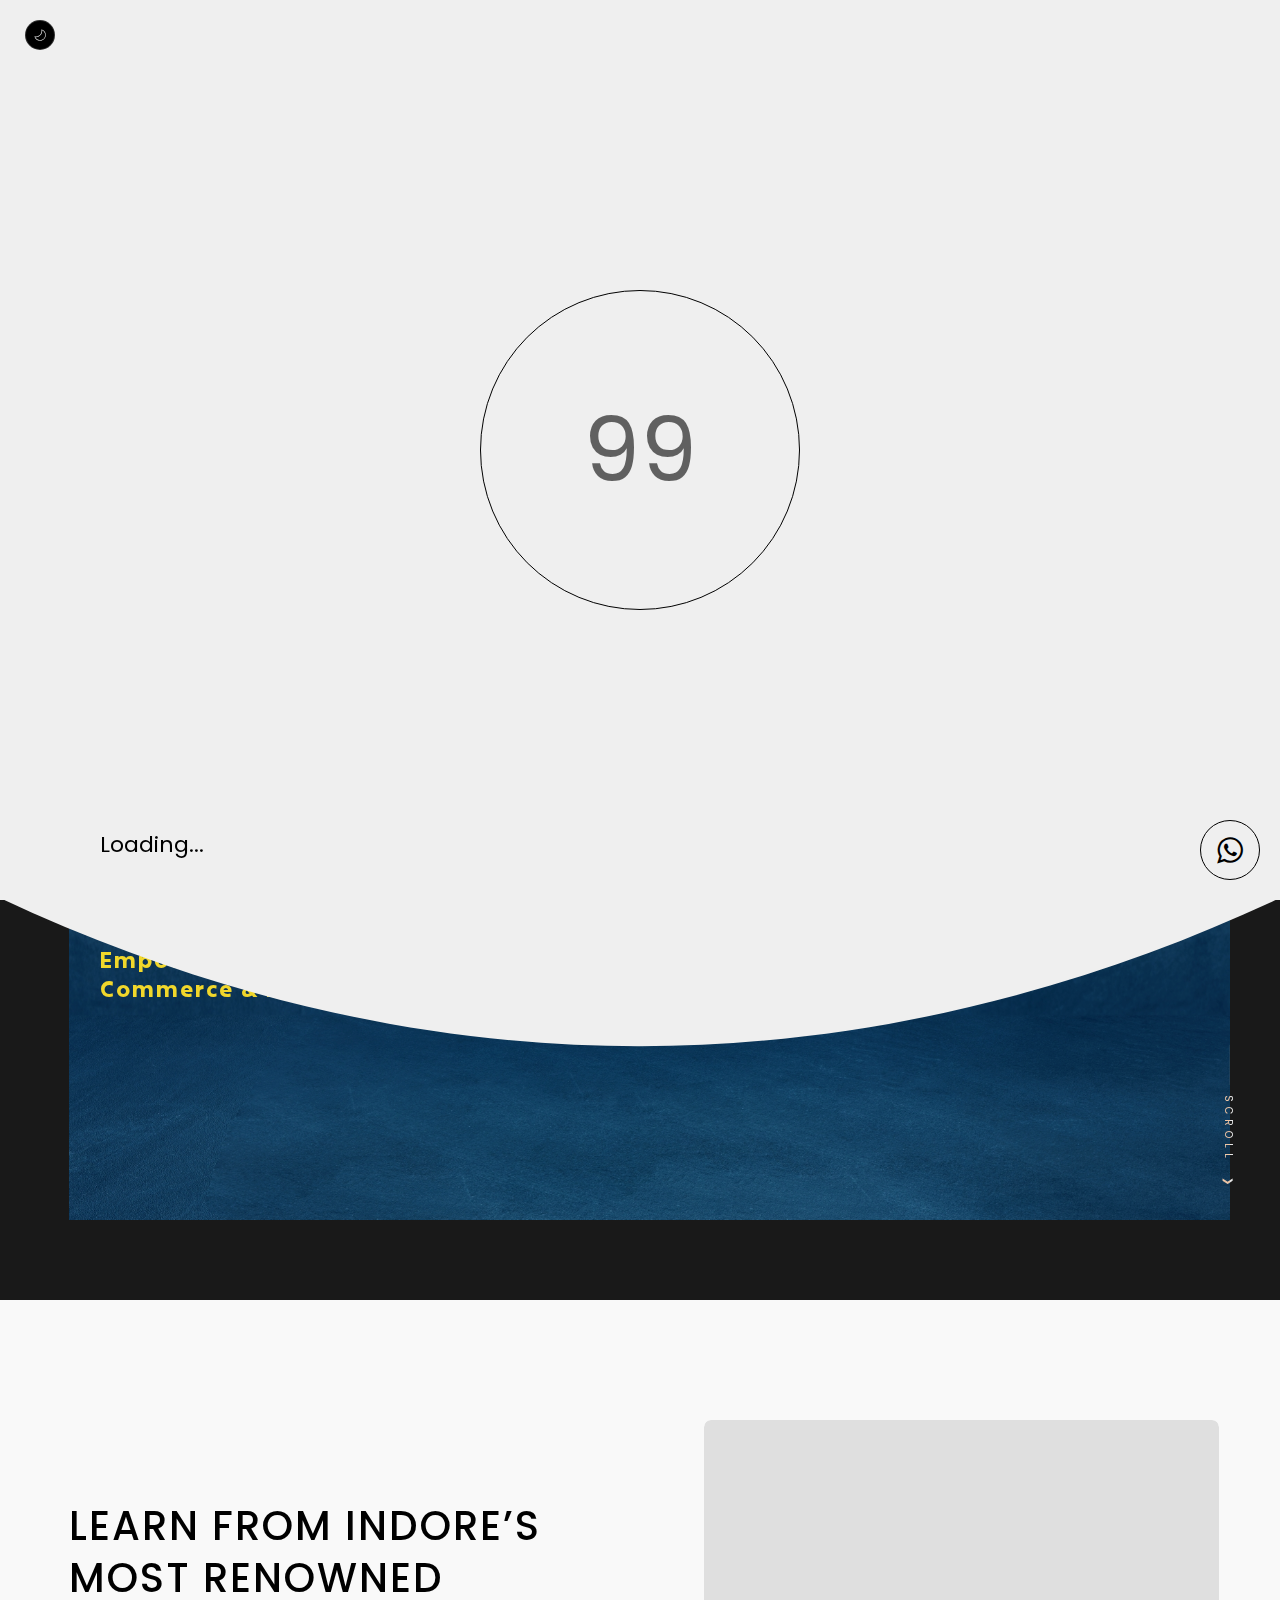
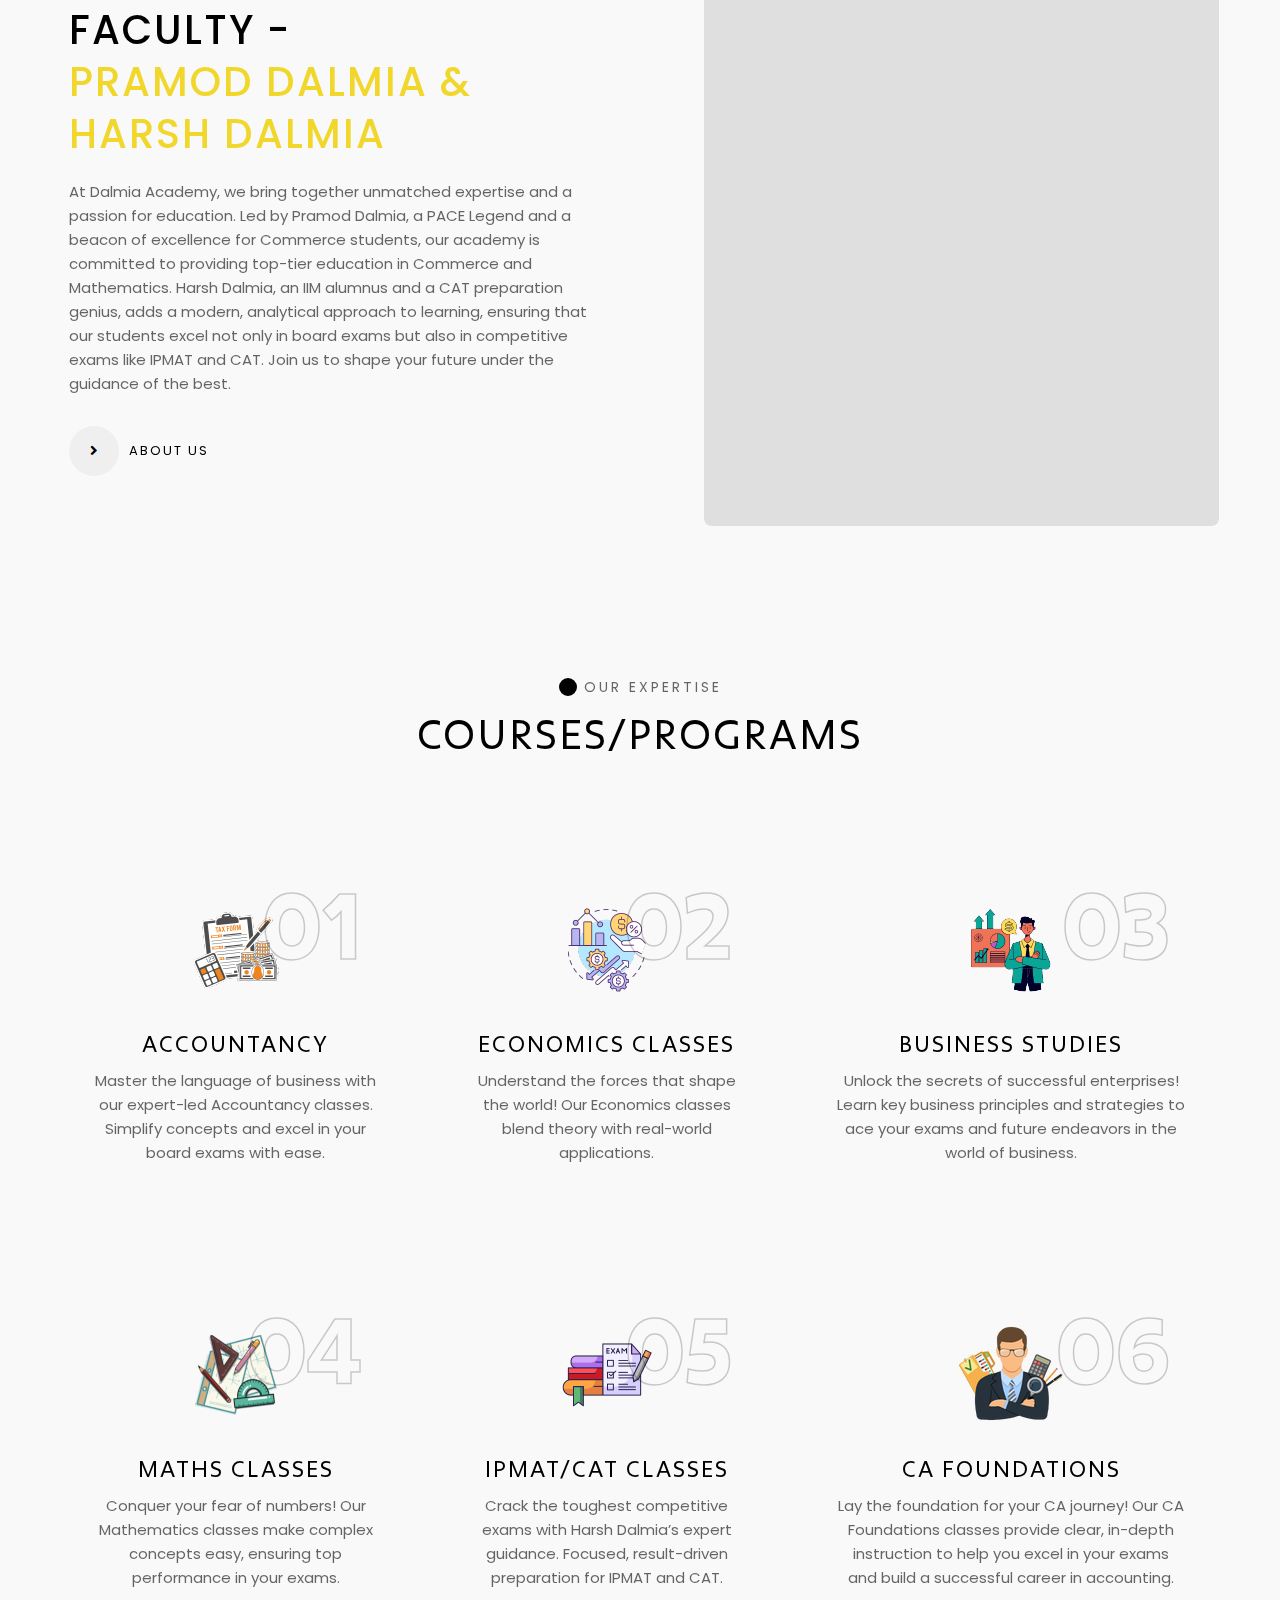
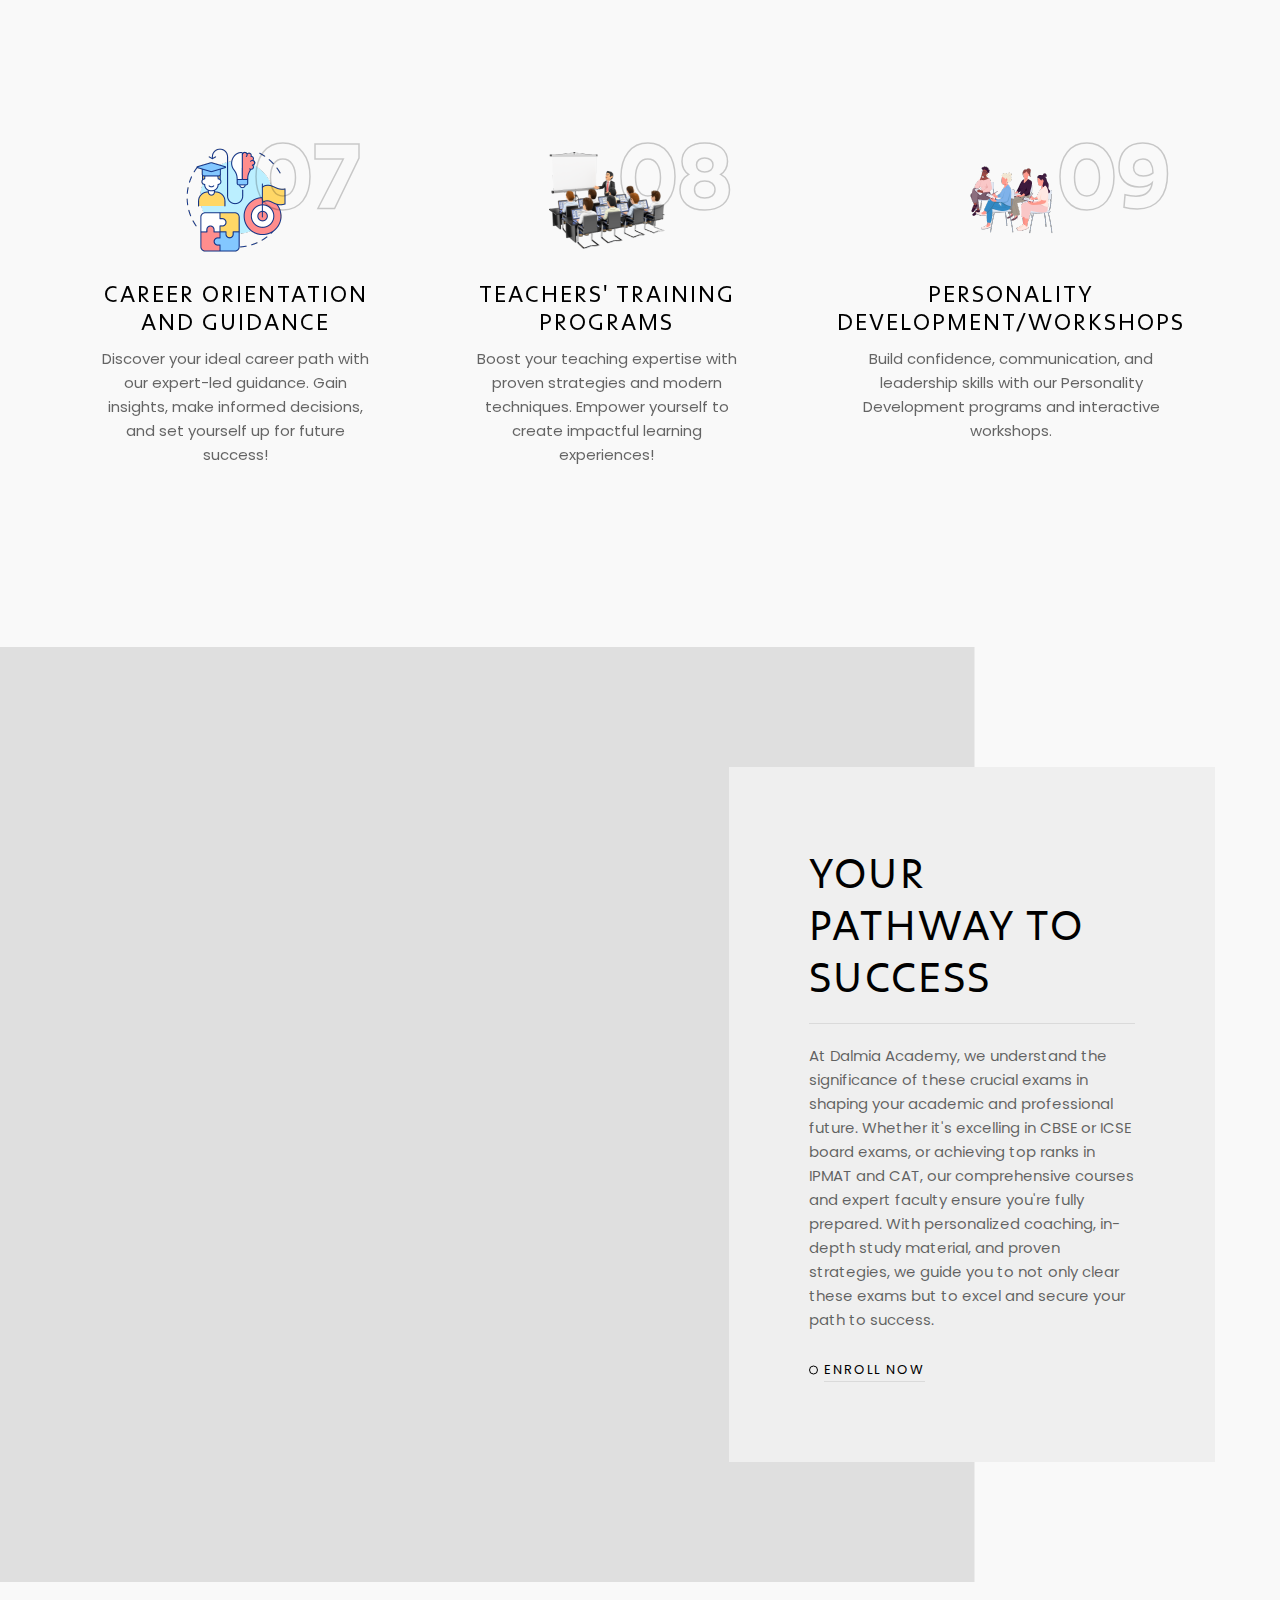
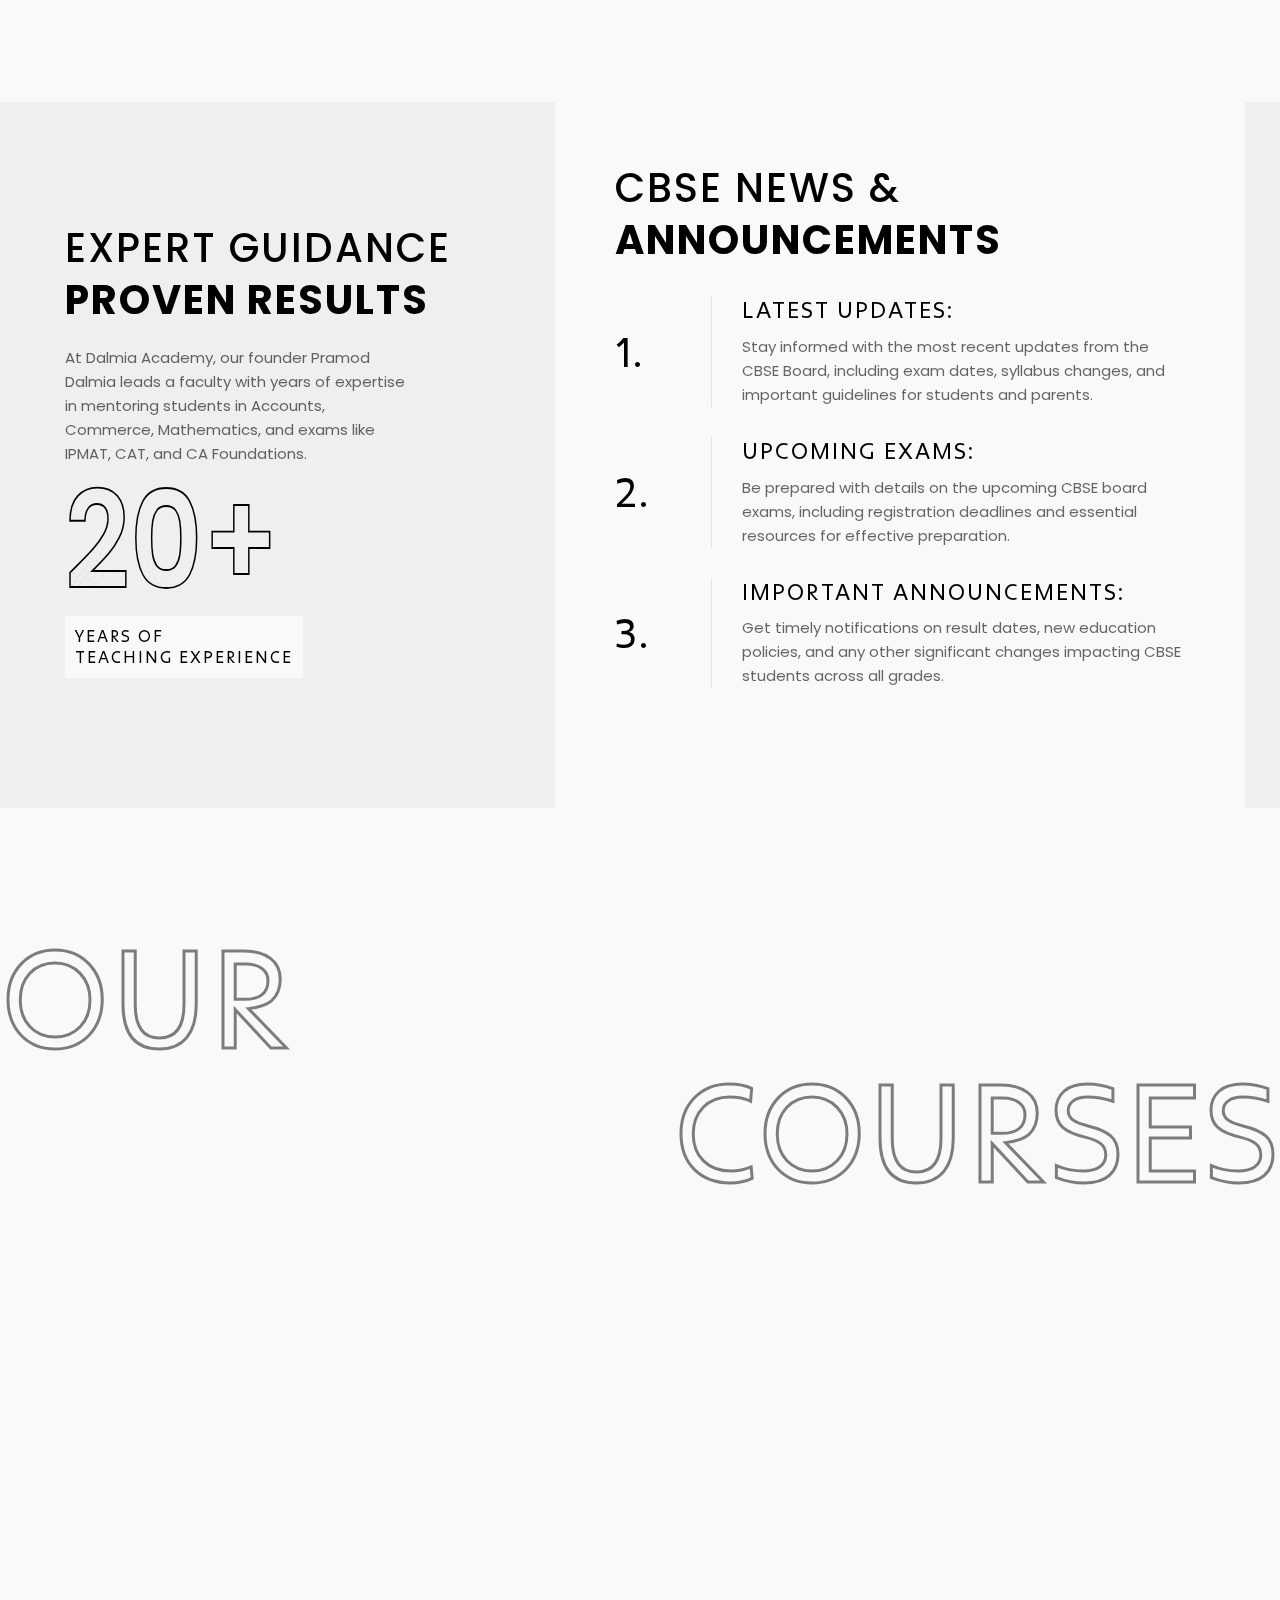
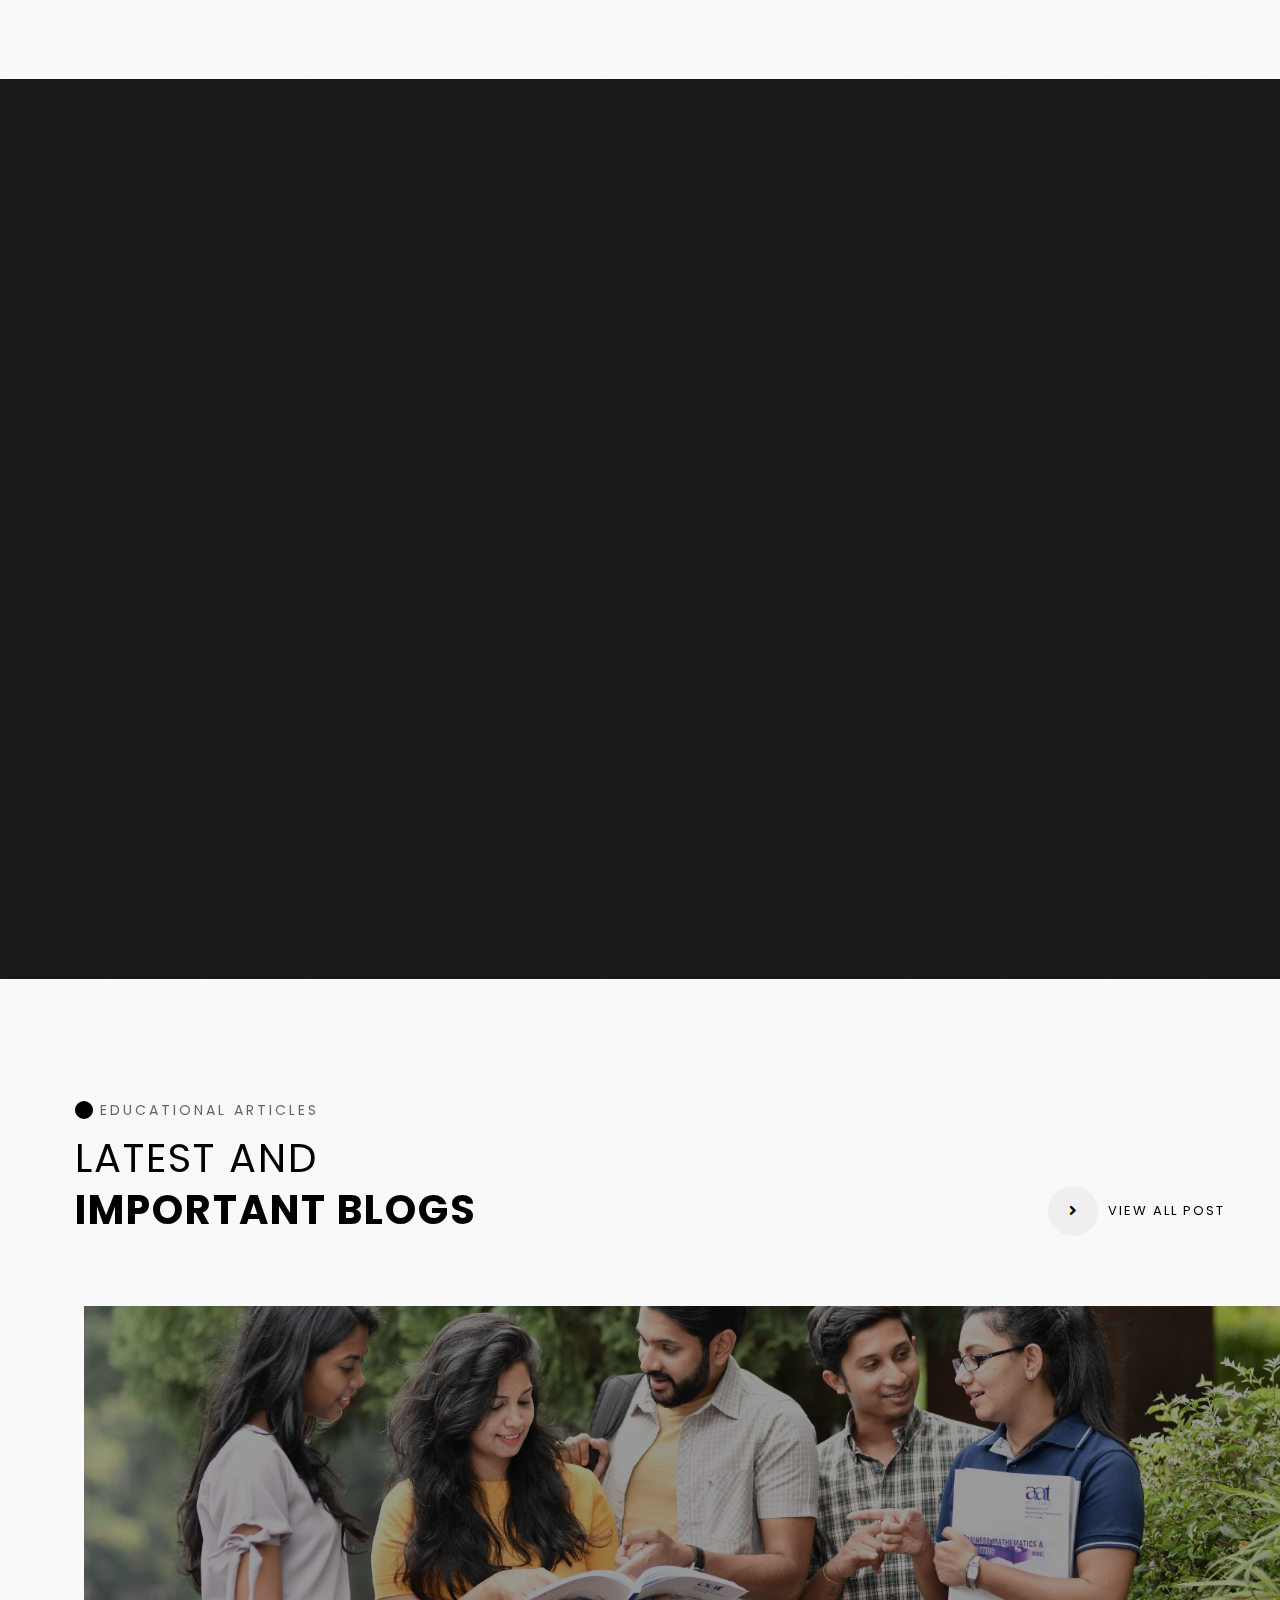
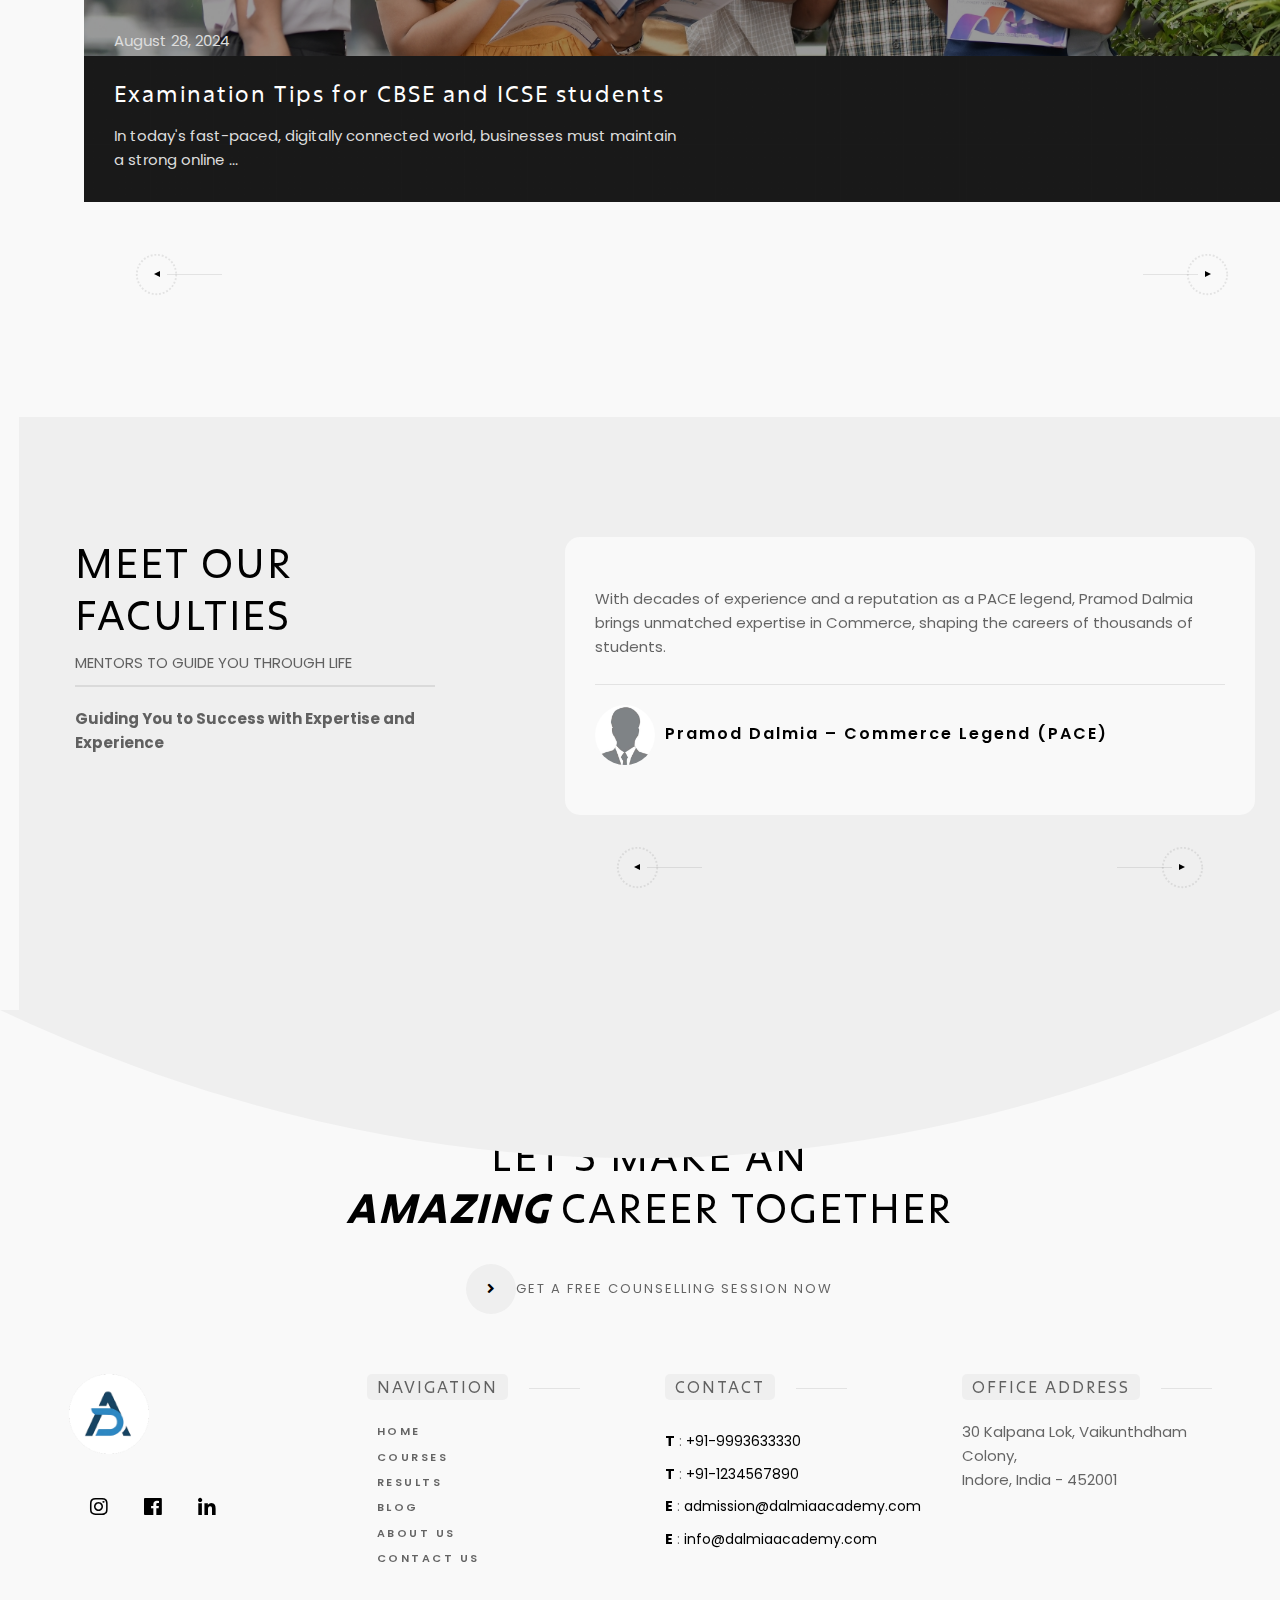
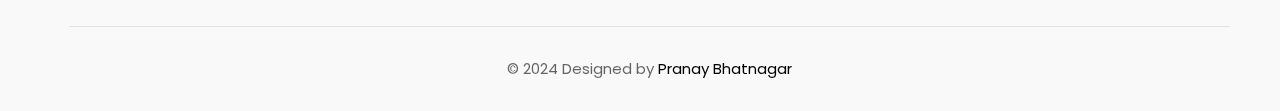
==== commit 358c7fb9: "All three blogs done" ====
--- a/index.html
+++ b/index.html
@@ -14,7 +14,7 @@
 
 
 	<body class="v-dark dsn-ajax bg-dots">
-		<a href="https://wa.me/919993633330=Hlw" class="whatsapp" target="_blank">
+		<a href="#" class="whatsapp" target="_blank">
 			<i class="fa fa-whatsapp my-whatsapp"></i>
 		</a>
 		<div id="dsn_preloader" class="preloader">
@@ -59,11 +59,11 @@
 							<span class="overflow">Courses</span>
 							</a>
 						</li>
-						<li class="nav-item">
-							<a href="portfolio.html" title="Portfolio">
+						<!-- <li class="nav-item">
+							<a href="#" title="Portfolio">
 							<span class="overflow">Success Stories</span>
 							</a>
-						</li>
+						</li> -->
 						<li class="nav-item">
 							<a href='about-us.html' title='About'>
 							<span class="overflow">About Us</span>
@@ -141,9 +141,9 @@
 											<b>ACADEMY</b>
 										</h1>
 									</div>
-									<p class="subtitle-meta metas p-relative mt-30 max-w470 fw-bold" id="red-color">
+									<h5 class="subtitle-meta metas p-relative mt-30 max-w470 fw-bold" id="red-color">
 										Empowering Future Leaders in Commerce & Mathematics
-									</p>
+									</h5>
 								</div>
 							</div>
 						</div>
@@ -170,7 +170,7 @@
 								At Dalmia Academy, we bring together unmatched expertise and a passion for education. Led by Pramod Dalmia, a PACE Legend and a beacon of excellence for Commerce students, our academy is committed to providing top-tier education in Commerce and Mathematics. Harsh Dalmia, an IIM alumnus and a CAT preparation genius, adds a modern, analytical approach to learning, ensuring that our students excel not only in board exams but also in competitive exams like IPMAT and CAT. Join us to shape your future under the guidance of the best.
 							</p>
 							<div class="dsn-def-btn dsn-icon-heading-color mt-30 d-flex">
-								<a class='dsn-btn dsn-border border-color-default  background-section move-circle has-icon-left' data-dsn='parallax' href='#'>
+								<a class='dsn-btn dsn-border border-color-default  background-section move-circle has-icon-left' data-dsn='parallax' href='about-us.html'>
 								<span class="dsn-icon dsn-bg-before btn-icon-left heading-color z-index-1">
 								<i class="fas fa-angle-right"></i>
 								</span>
@@ -665,7 +665,7 @@
 							<article
 								class="dsn-item-post grid-item over-hidden p-relative box-hover-image swiper-slide v-dark-head">
 								<div class="box-content d-flex ">
-									<a class='box-image-link bg-shadow' data-dsn-ajax='work' href='#'>
+									<a class='box-image-link bg-shadow' data-dsn-ajax='work' href='courses.html'>
 										<div class="box-image-bg before-z-index dsn-swiper-parallax-transform"
 											data-overlay="4">
 											<img class="cover-bg-img" src="assets/img/services/our-work1.jpg"
@@ -675,7 +675,7 @@
 									<div class="post-content dsn-bg p-relative z-index-1 d-flex flex-column">
 										<div class="post-title-info">
 											<h2 class="post-title title-block">
-												<a data-dsn-ajax='work' href='#'>
+												<a data-dsn-ajax='work' href='courses.html'>
 												ACCOUNTANCY CLASSES
 												</a>
 											</h2>
@@ -692,7 +692,7 @@
 							<article
 								class="dsn-item-post grid-item over-hidden p-relative box-hover-image swiper-slide v-dark-head">
 								<div class="box-content d-flex ">
-									<a class='box-image-link bg-shadow' data-dsn-ajax='work' href='#'>
+									<a class='box-image-link bg-shadow' data-dsn-ajax='work' href='courses.html'>
 										<div class="box-image-bg before-z-index dsn-swiper-parallax-transform"
 											data-overlay="3">
 											<img class="cover-bg-img" src="assets/img/services/our-work2.jpg"
@@ -702,11 +702,11 @@
 									<div class="post-content dsn-bg p-relative z-index-1 d-flex flex-column">
 										<div class="post-title-info">
 											<h2 class="post-title title-block">
-												<a data-dsn-ajax='work' href='#'>
+												<a data-dsn-ajax='work' href='courses.html'>
 												ECONOMICS CLASSES
 												</a>
 											</h2>
-											<a class='dsn-post-link move-circle border-color-heading' data-dsn-ajax='work' data-dsn='parallax' href='#'>
+											<a class='dsn-post-link move-circle border-color-heading' data-dsn-ajax='work' data-dsn='parallax' href='courses.html'>
 												<svg width="24" height="24" xmlns="http://www.w3.org/2000/svg">
 													<path class="arrow-after"
 														d="M21.883 12l-7.527 6.235.644.765 9-7.521-9-7.479-.645.764 7.529 6.236h-21.884v1h21.883z"/>
@@ -719,7 +719,7 @@
 							<article
 								class="dsn-item-post grid-item over-hidden p-relative box-hover-image swiper-slide v-dark-head">
 								<div class="box-content d-flex ">
-									<a class='box-image-link bg-shadow' data-dsn-ajax='work' href='#'>
+									<a class='box-image-link bg-shadow' data-dsn-ajax='work' href='courses.html'>
 										<div class="box-image-bg before-z-index dsn-swiper-parallax-transform"
 											data-overlay="2">
 											<img class="cover-bg-img" src="assets/img/services/our-work3.jpg"
@@ -729,11 +729,11 @@
 									<div class="post-content dsn-bg p-relative z-index-1 d-flex flex-column">
 										<div class="post-title-info">
 											<h2 class="post-title title-block">
-												<a data-dsn-ajax='work' href='#'>
+												<a data-dsn-ajax='work' href='courses.html'>
 												BUSINESS STUDIES
 												</a>
 											</h2>
-											<a class='dsn-post-link move-circle border-color-heading' data-dsn-ajax='work' data-dsn='parallax' href='#'>
+											<a class='dsn-post-link move-circle border-color-heading' data-dsn-ajax='work' data-dsn='parallax' href='courses.html'>
 												<svg width="24" height="24" xmlns="http://www.w3.org/2000/svg">
 													<path class="arrow-after"
 														d="M21.883 12l-7.527 6.235.644.765 9-7.521-9-7.479-.645.764 7.529 6.236h-21.884v1h21.883z"/>
@@ -746,7 +746,7 @@
 							<article
 								class="dsn-item-post grid-item over-hidden p-relative box-hover-image swiper-slide v-dark-head">
 								<div class="box-content d-flex ">
-									<a class='box-image-link bg-shadow' data-dsn-ajax='work' href='#'>
+									<a class='box-image-link bg-shadow' data-dsn-ajax='work' href='courses.html'>
 										<div class="box-image-bg before-z-index dsn-swiper-parallax-transform"
 											data-overlay="2">
 											<img class="cover-bg-img" src="assets/img/services/our-work4.jpg"
@@ -756,11 +756,11 @@
 									<div class="post-content dsn-bg p-relative z-index-1 d-flex flex-column">
 										<div class="post-title-info">
 											<h2 class="post-title title-block">
-												<a data-dsn-ajax='work' href='#'>
+												<a data-dsn-ajax='work' href='courses.html'>
 												MATHS CLASSES
 												</a>
 											</h2>
-											<a class='dsn-post-link move-circle border-color-heading' data-dsn-ajax='work' data-dsn='parallax' href='#'>
+											<a class='dsn-post-link move-circle border-color-heading' data-dsn-ajax='work' data-dsn='parallax' href='courses.html'>
 												<svg width="24" height="24" xmlns="http://www.w3.org/2000/svg">
 													<path class="arrow-after"
 														d="M21.883 12l-7.527 6.235.644.765 9-7.521-9-7.479-.645.764 7.529 6.236h-21.884v1h21.883z"/>
@@ -773,7 +773,7 @@
 							<article
 								class="dsn-item-post grid-item over-hidden p-relative box-hover-image swiper-slide v-dark-head">
 								<div class="box-content d-flex ">
-									<a class='box-image-link bg-shadow' data-dsn-ajax='work' href='#'>
+									<a class='box-image-link bg-shadow' data-dsn-ajax='work' href='courses.html'>
 										<div class="box-image-bg before-z-index dsn-swiper-parallax-transform"
 											data-overlay="4">
 											<img class="cover-bg-img" src="assets/img/services/our-work5.jpg"
@@ -787,7 +787,7 @@
 												IPMAT/CAT EXAMINATIONS
 												</a>
 											</h2>
-											<a class='dsn-post-link move-circle border-color-heading' data-dsn-ajax='work' data-dsn='parallax' href='#'>
+											<a class='dsn-post-link move-circle border-color-heading' data-dsn-ajax='work' data-dsn='parallax' href='courses.html'>
 												<svg width="24" height="24" xmlns="http://www.w3.org/2000/svg">
 													<path class="arrow-after"
 														d="M21.883 12l-7.527 6.235.644.765 9-7.521-9-7.479-.645.764 7.529 6.236h-21.884v1h21.883z"/>
@@ -800,7 +800,7 @@
 							<article
 								class="dsn-item-post grid-item over-hidden p-relative box-hover-image swiper-slide v-dark-head">
 								<div class="box-content d-flex ">
-									<a class='box-image-link bg-shadow' data-dsn-ajax='work' href='#'>
+									<a class='box-image-link bg-shadow' data-dsn-ajax='work' href='courses.html'>
 										<div class="box-image-bg before-z-index dsn-swiper-parallax-transform"
 											data-overlay="4">
 											<img class="cover-bg-img" src="assets/img/services/our-work7.jpg"
@@ -810,11 +810,11 @@
 									<div class="post-content dsn-bg p-relative z-index-1 d-flex flex-column">
 										<div class="post-title-info">
 											<h2 class="post-title title-block">
-												<a data-dsn-ajax='work' href='#'>
+												<a data-dsn-ajax='work' href='courses.html'>
 												CA FOUNDATIONS
 												</a>
 											</h2>
-											<a class='dsn-post-link move-circle border-color-heading' data-dsn-ajax='work' data-dsn='parallax' href='#'>
+											<a class='dsn-post-link move-circle border-color-heading' data-dsn-ajax='work' data-dsn='parallax' href='courses.html'>
 												<svg width="24" height="24" xmlns="http://www.w3.org/2000/svg">
 													<path class="arrow-after"
 														d="M21.883 12l-7.527 6.235.644.765 9-7.521-9-7.479-.645.764 7.529 6.236h-21.884v1h21.883z"/>
@@ -827,7 +827,7 @@
 							<article
 								class="dsn-item-post grid-item over-hidden p-relative box-hover-image swiper-slide v-dark-head">
 								<div class="box-content d-flex ">
-									<a class='box-image-link bg-shadow' data-dsn-ajax='work' href='#'>
+									<a class='box-image-link bg-shadow' data-dsn-ajax='work' href='courses.html'>
 										<div class="box-image-bg before-z-index dsn-swiper-parallax-transform"
 											data-overlay="4">
 											<img class="cover-bg-img" src="assets/img/services/our-work8.jpg"
@@ -837,11 +837,11 @@
 									<div class="post-content dsn-bg p-relative z-index-1 d-flex flex-column">
 										<div class="post-title-info">
 											<h2 class="post-title title-block">
-												<a data-dsn-ajax='work' href='#'>
+												<a data-dsn-ajax='work' href='courses.html'>
 												CAREER ORIENTATION AND GUIDANCE
 												</a>
 											</h2>
-											<a class='dsn-post-link move-circle border-color-heading' data-dsn-ajax='work' data-dsn='parallax' href='#'>
+											<a class='dsn-post-link move-circle border-color-heading' data-dsn-ajax='work' data-dsn='parallax' href='courses.html'>
 												<svg width="24" height="24" xmlns="http://www.w3.org/2000/svg">
 													<path class="arrow-after"
 														d="M21.883 12l-7.527 6.235.644.765 9-7.521-9-7.479-.645.764 7.529 6.236h-21.884v1h21.883z"/>
@@ -854,7 +854,7 @@
 							<article
 								class="dsn-item-post grid-item over-hidden p-relative box-hover-image swiper-slide v-dark-head">
 								<div class="box-content d-flex ">
-									<a class='box-image-link bg-shadow' data-dsn-ajax='work' href='#'>
+									<a class='box-image-link bg-shadow' data-dsn-ajax='work' href='courses.html'>
 										<div class="box-image-bg before-z-index dsn-swiper-parallax-transform"
 											data-overlay="4">
 											<img class="cover-bg-img" src="assets/img/services/our-work9.jpg"
@@ -864,11 +864,11 @@
 									<div class="post-content dsn-bg p-relative z-index-1 d-flex flex-column">
 										<div class="post-title-info">
 											<h2 class="post-title title-block">
-												<a data-dsn-ajax='work' href='#'>
+												<a data-dsn-ajax='work' href='courses.html'>
 												TEACHERS' TRAINING SESSION
 												</a>
 											</h2>
-											<a class='dsn-post-link move-circle border-color-heading' data-dsn-ajax='work' data-dsn='parallax' href='#'>
+											<a class='dsn-post-link move-circle border-color-heading' data-dsn-ajax='work' data-dsn='parallax' href='courses.html'>
 												<svg width="24" height="24" xmlns="http://www.w3.org/2000/svg">
 													<path class="arrow-after"
 														d="M21.883 12l-7.527 6.235.644.765 9-7.521-9-7.479-.645.764 7.529 6.236h-21.884v1h21.883z"/>
@@ -881,7 +881,7 @@
 							<article
 								class="dsn-item-post grid-item over-hidden p-relative box-hover-image swiper-slide v-dark-head">
 								<div class="box-content d-flex ">
-									<a class='box-image-link bg-shadow' data-dsn-ajax='work' href='#'>
+									<a class='box-image-link bg-shadow' data-dsn-ajax='work' href='courses.html'>
 										<div class="box-image-bg before-z-index dsn-swiper-parallax-transform"
 											data-overlay="4">
 											<img class="cover-bg-img" src="assets/img/services/our-work6.jpg"
@@ -891,11 +891,11 @@
 									<div class="post-content dsn-bg p-relative z-index-1 d-flex flex-column">
 										<div class="post-title-info">
 											<h2 class="post-title title-block">
-												<a data-dsn-ajax='work' href='#'>
+												<a data-dsn-ajax='work' href='courses.html'>
 												PERSONALITY DEVELOPMENT/ WORKSHOPS
 												</a>
 											</h2>
-											<a class='dsn-post-link move-circle border-color-heading' data-dsn-ajax='work' data-dsn='parallax' href='#'>
+											<a class='dsn-post-link move-circle border-color-heading' data-dsn-ajax='work' data-dsn='parallax' href='courses.html'>
 												<svg width="24" height="24" xmlns="http://www.w3.org/2000/svg">
 													<path class="arrow-after"
 														d="M21.883 12l-7.527 6.235.644.765 9-7.521-9-7.479-.645.764 7.529 6.236h-21.884v1h21.883z"/>
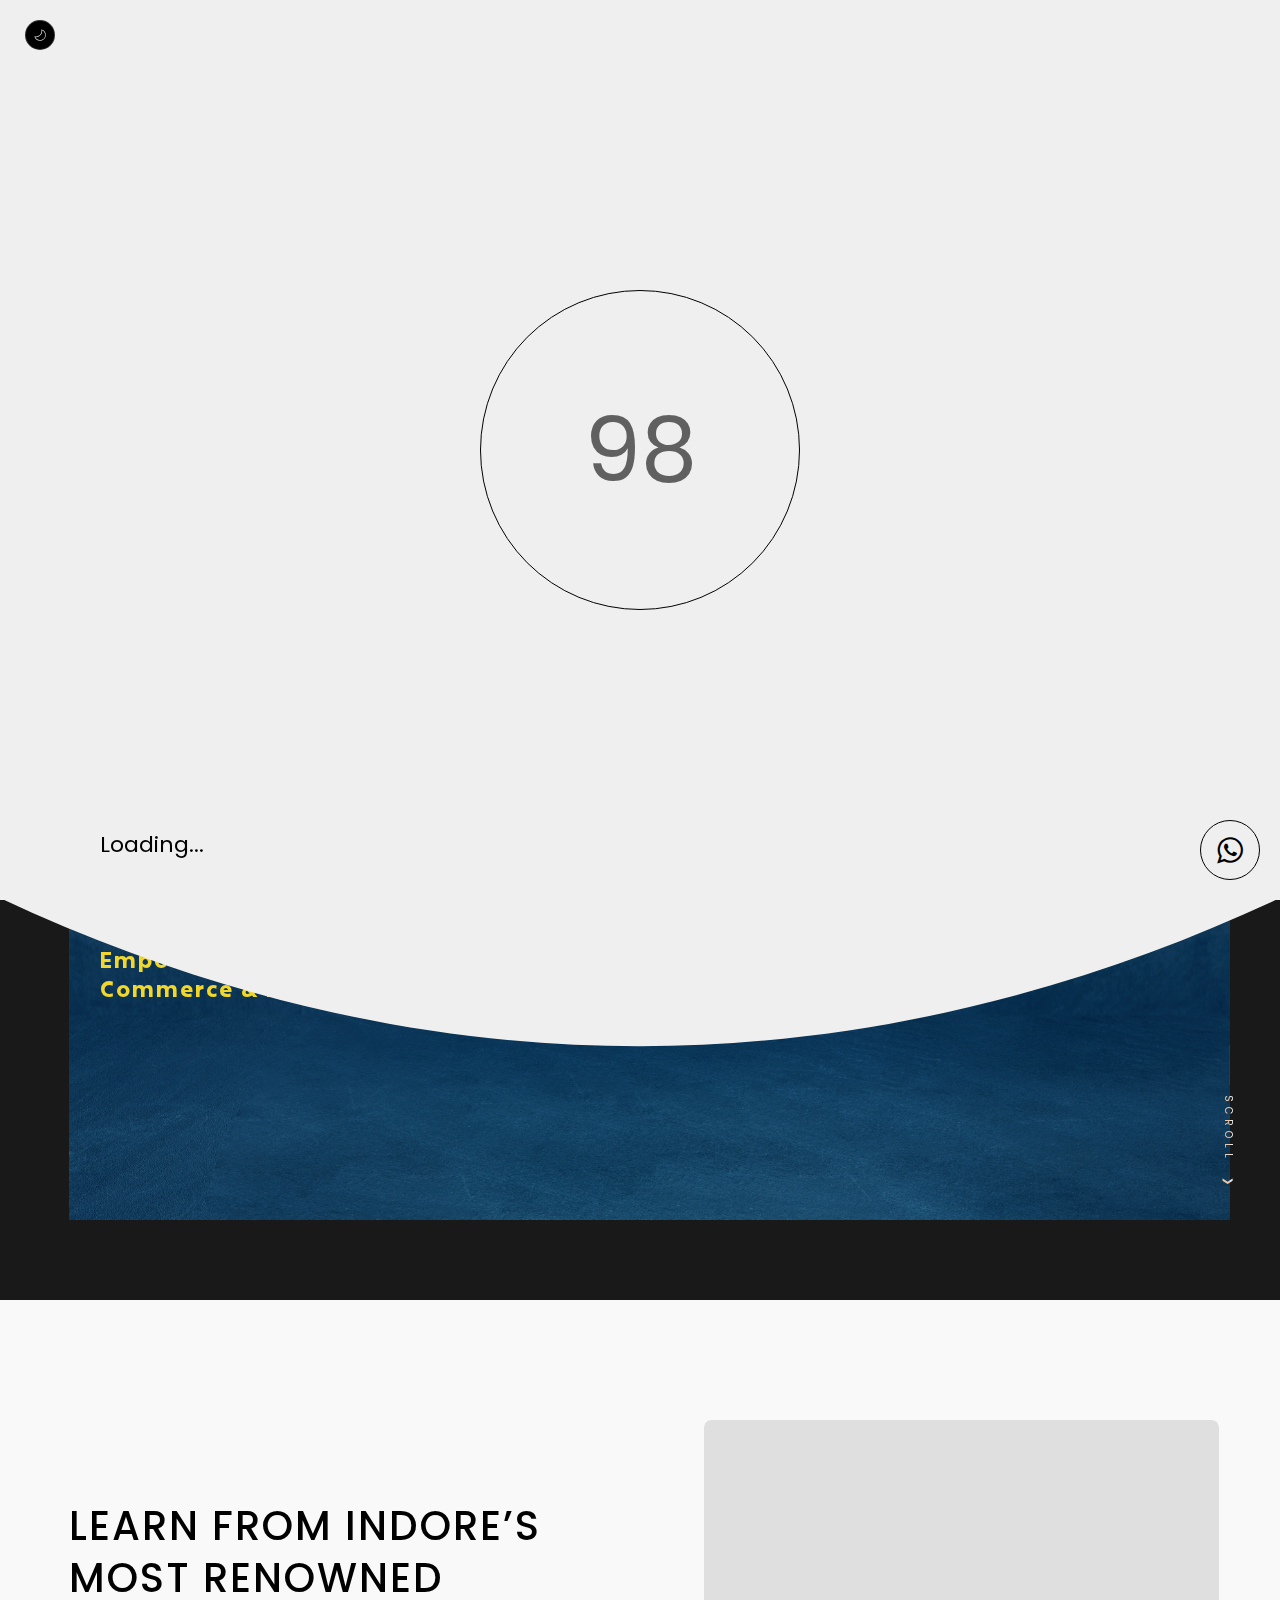
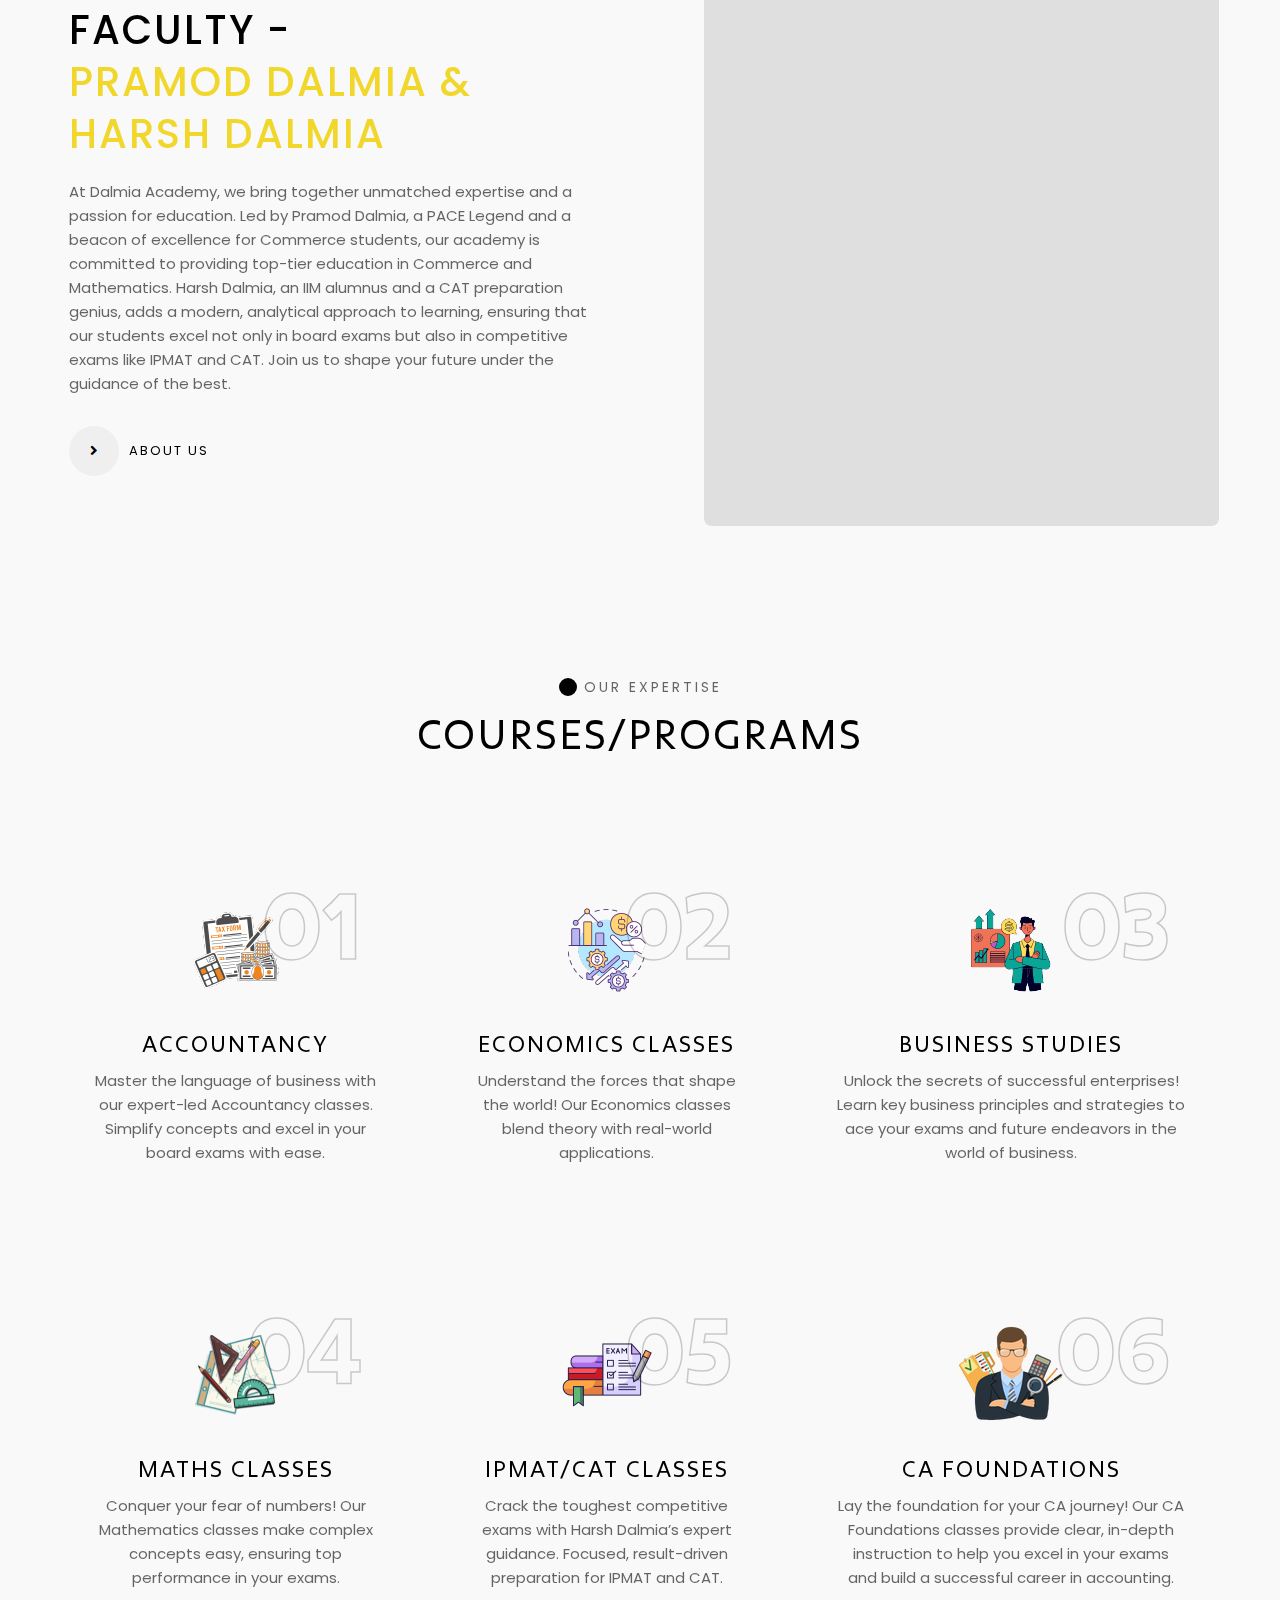
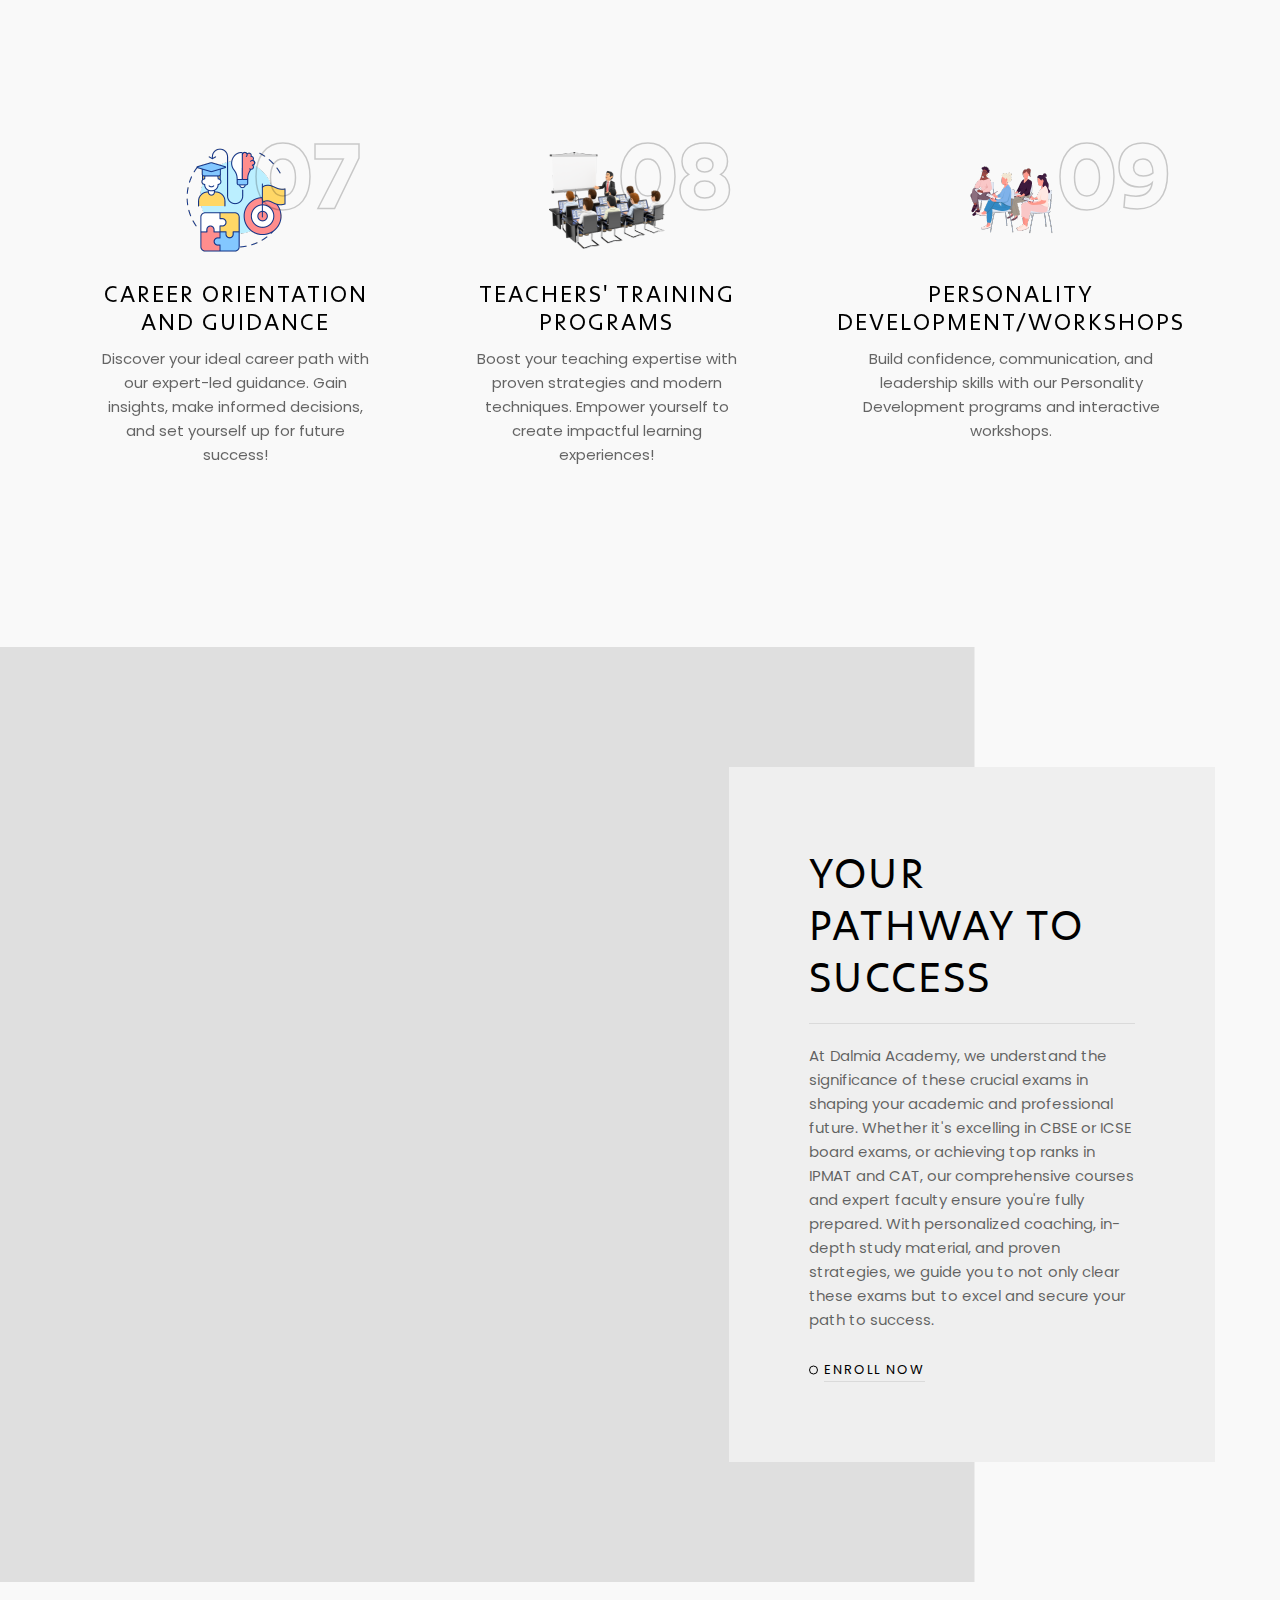
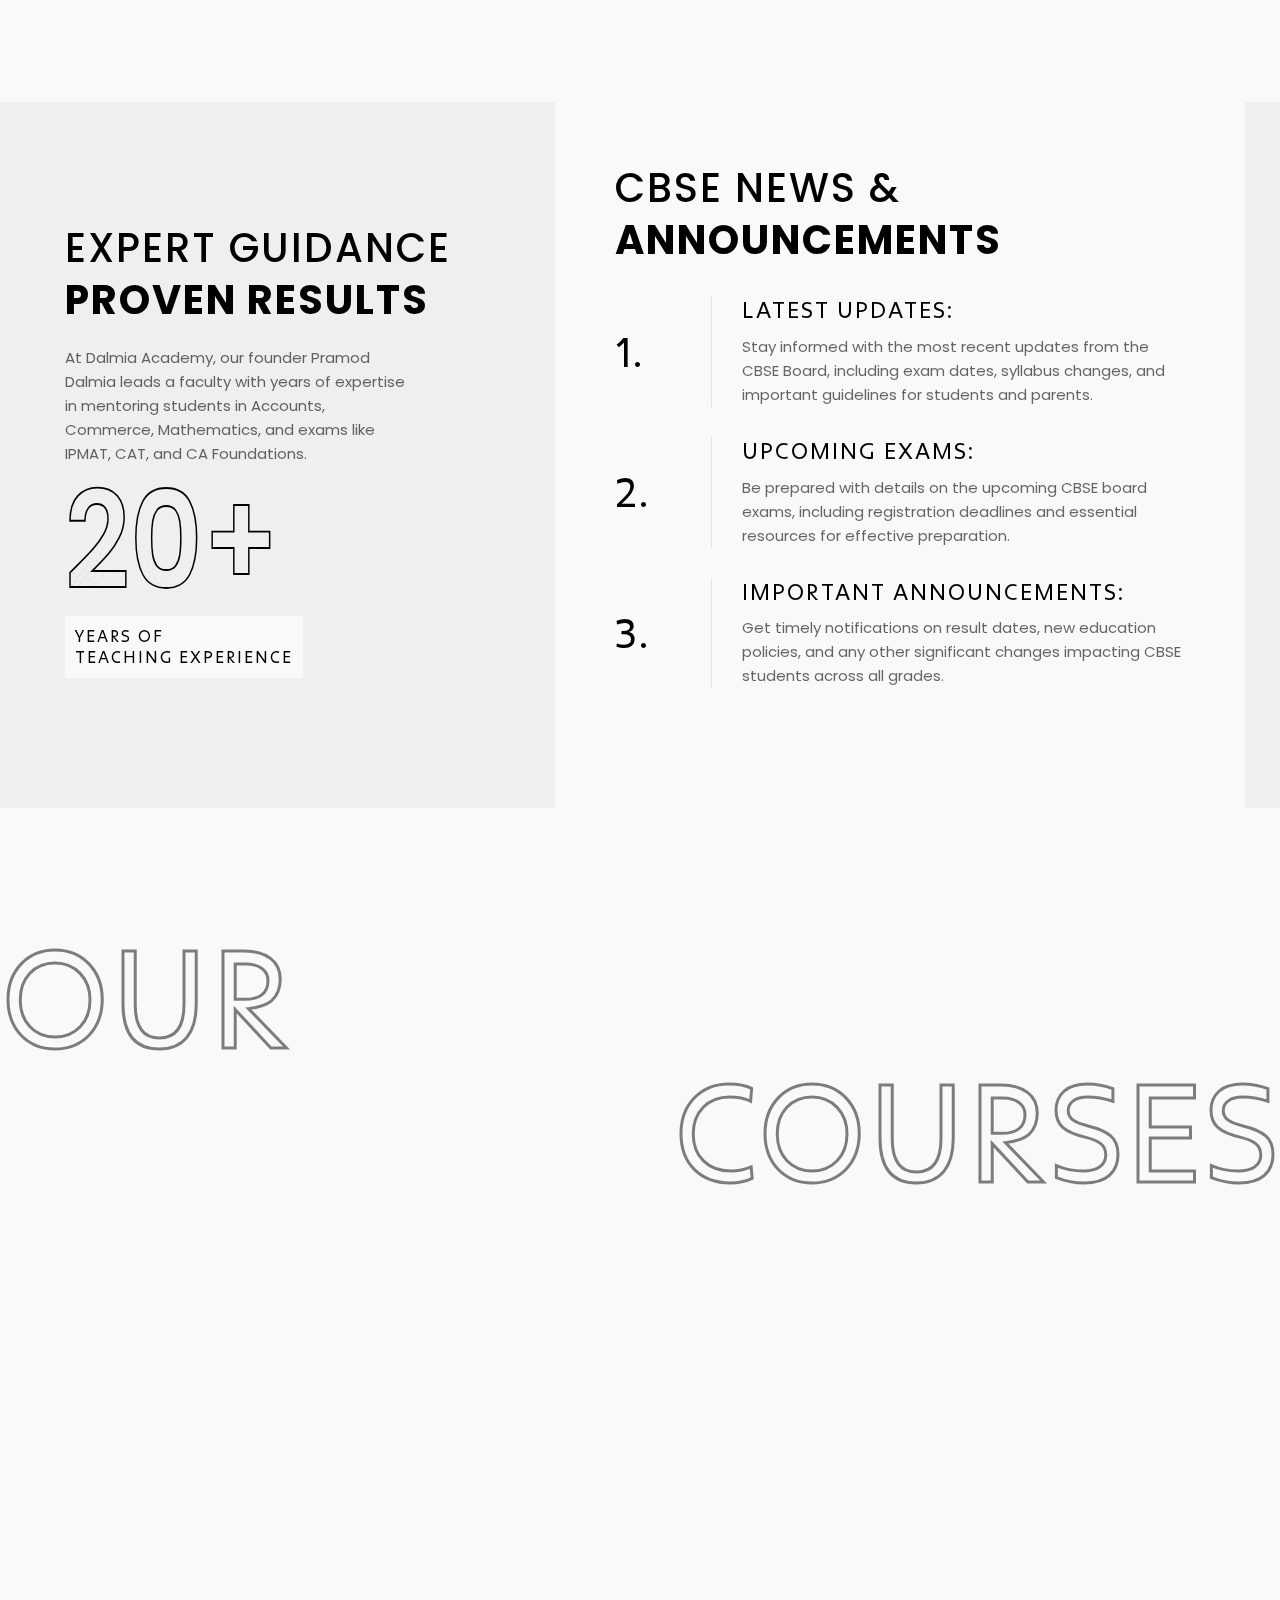
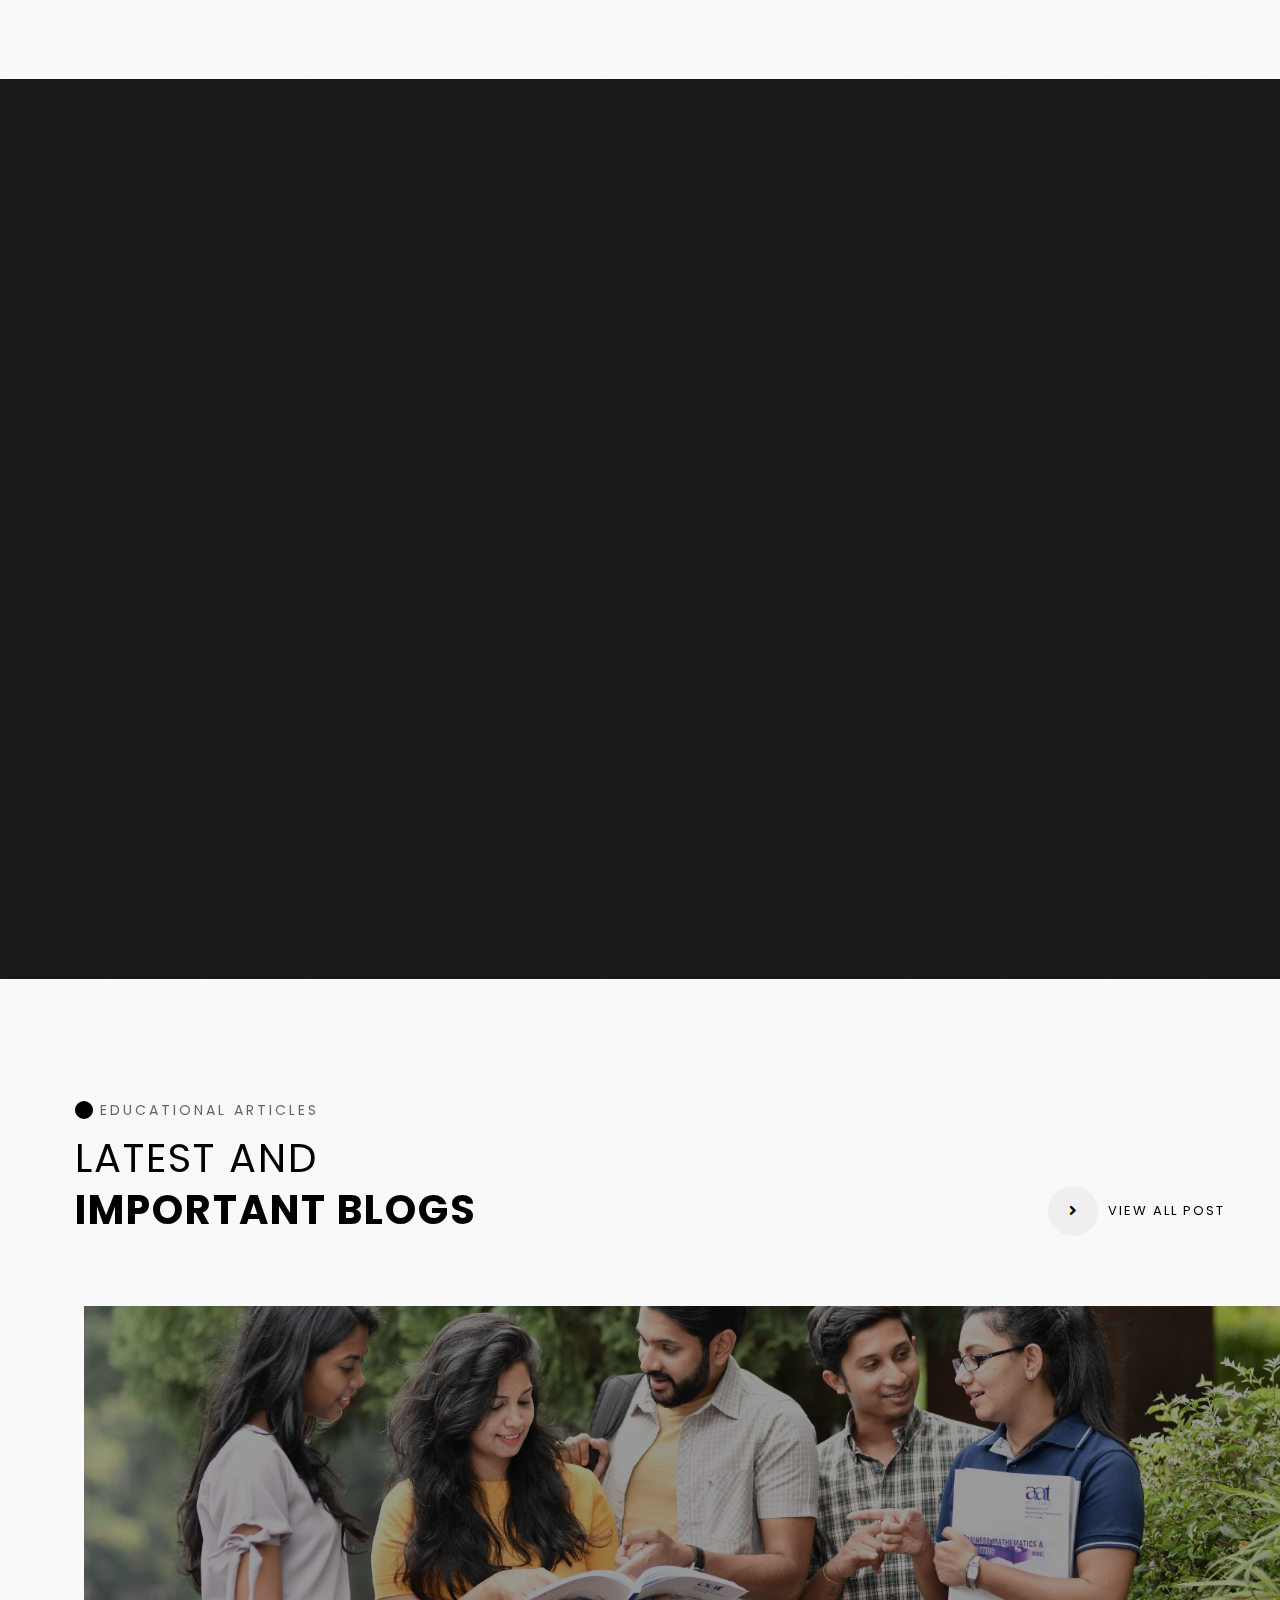
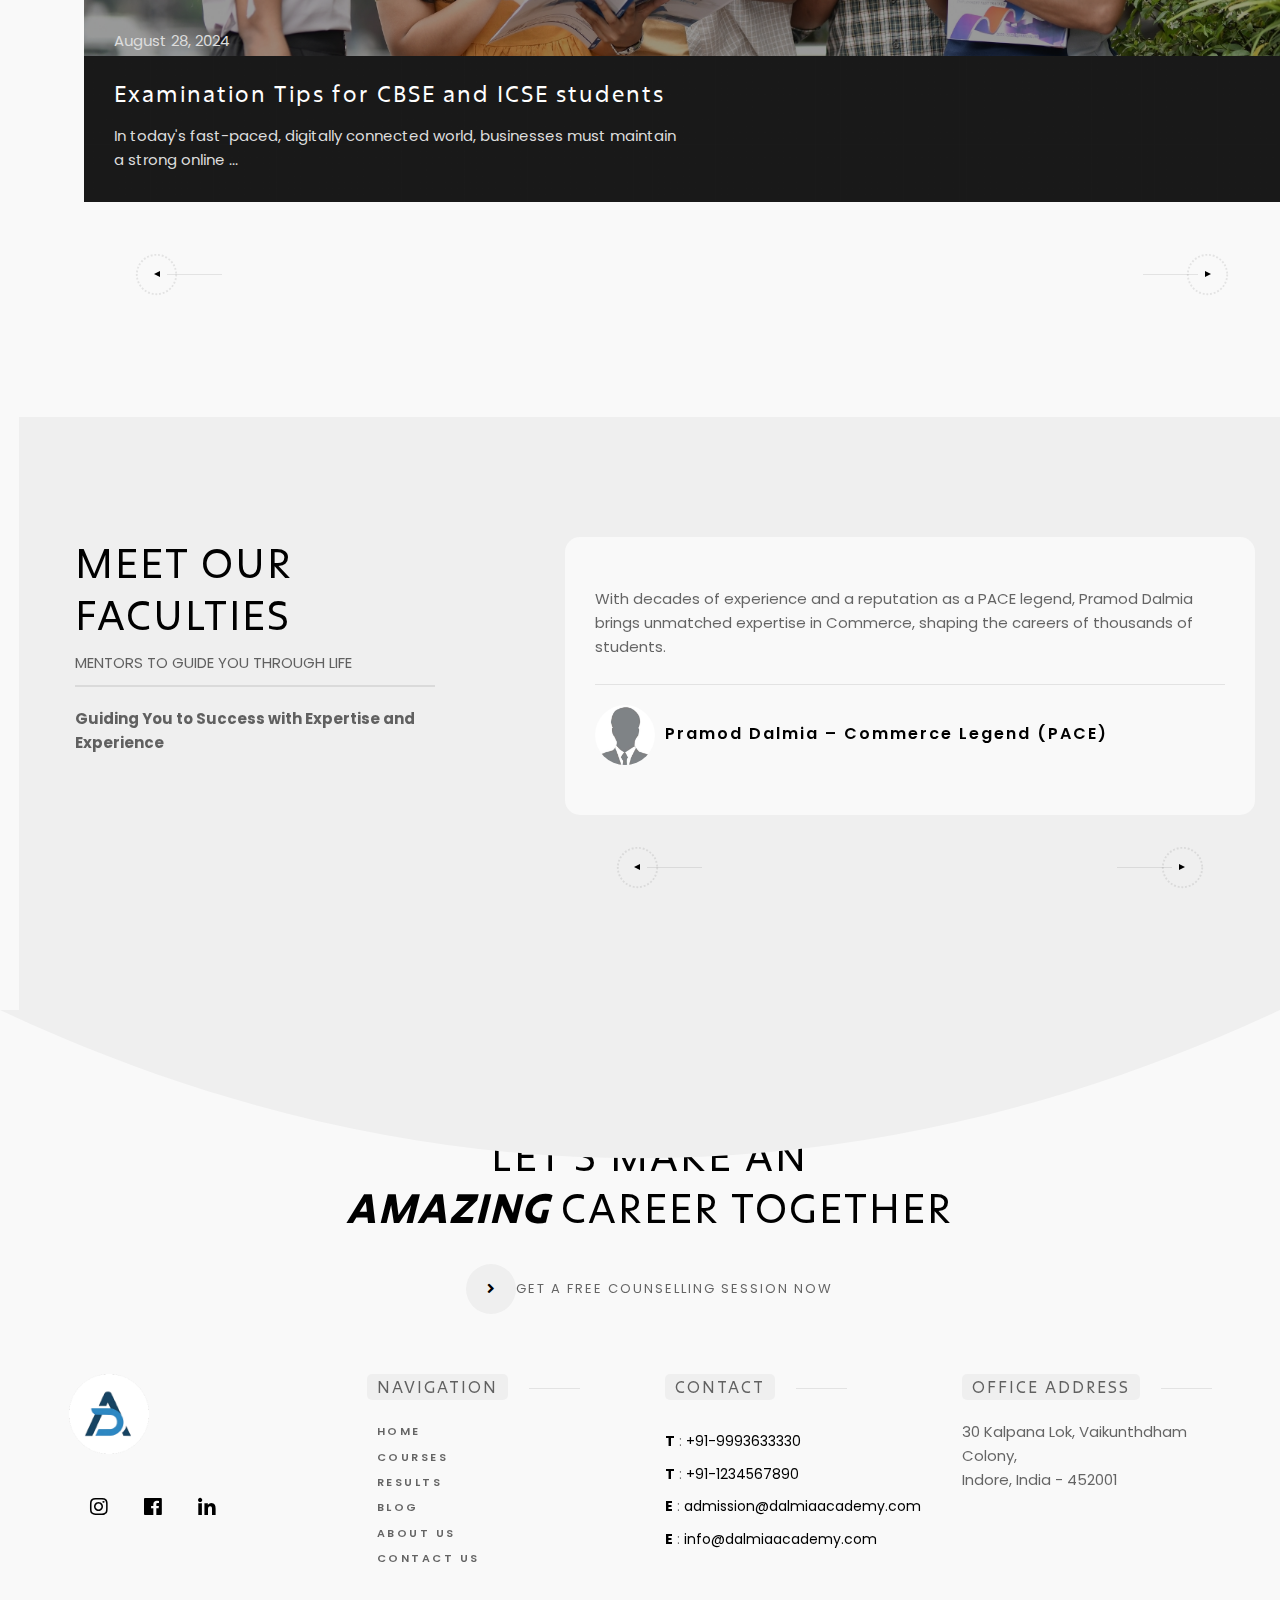
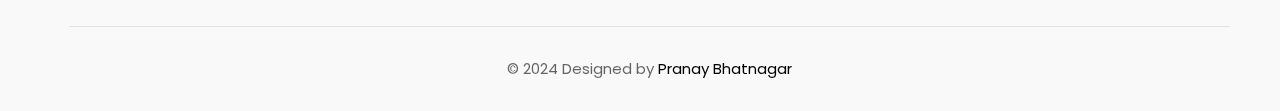
==== commit 0314e723: "Blog Links added" ====
--- a/index.html
+++ b/index.html
@@ -957,7 +957,7 @@
 											<article
 												class="dsn-item-post grid-item over-hidden p-relative box-hover-image v-dark-head background-section swiper-slide">
 												<div class="box-content d-flex ">
-													<a class='box-image-link bg-shadow' href='#'>
+													<a class='box-image-link bg-shadow' href='blog-1.html'>
 														<div class="box-image-bg before-z-index dsn-swiper-parallax-transform"
 															data-overlay="4">
 															<img src="assets/img/blog/blog-1/2.jpg" class="cover-bg-img" alt=""/>
@@ -971,7 +971,7 @@
 																</div>
 															</div>
 															<h2 class="post-title dsn-bg title-block mt-20">
-																<a href='#'>
+																<a href='blog-1.html'>
 																	Examination Tips for CBSE and ICSE students
 																</a>
 															</h2>
@@ -987,7 +987,7 @@
 											<article
 												class="dsn-item-post grid-item over-hidden p-relative box-hover-image v-dark-head background-section swiper-slide">
 												<div class="box-content d-flex ">
-													<a class='box-image-link bg-shadow' href='#'>
+													<a class='box-image-link bg-shadow' href='blog-2.html'>
 														<div class="box-image-bg before-z-index dsn-swiper-parallax-transform"
 															data-overlay="4">
 															<img src="assets/img/blog/blog-2/1.jpg" class="cover-bg-img" alt=""/>
@@ -1001,7 +1001,7 @@
 																</div>
 															</div>
 															<h2 class="post-title dsn-bg title-block mt-20">
-																<a href='#'>
+																<a href='blog-2.html'>
 																	CAT and IPMAT exam preparation strategies
 																</a>
 															</h2>
@@ -1017,7 +1017,7 @@
 											<article
 												class="dsn-item-post grid-item over-hidden p-relative box-hover-image v-dark-head background-section swiper-slide">
 												<div class="box-content d-flex ">
-													<a class='box-image-link bg-shadow' href='#'>
+													<a class='box-image-link bg-shadow' href='blog-3.html'>
 														<div class="box-image-bg before-z-index dsn-swiper-parallax-transform"
 															data-overlay="4">
 															<img src="assets/img/blog/blog-3/1.jpg" class="cover-bg-img" alt=""/>
@@ -1031,7 +1031,7 @@
 																</div>
 															</div>
 															<h2 class="post-title dsn-bg title-block mt-20">
-																<a href='#'>
+																<a href='blog-3.html'>
 																	Importance of personality development and skill-building
 																</a>
 															</h2>
--- a/assets/css/style.css
+++ b/assets/css/style.css
@@ -53,7 +53,7 @@
 
 :root .v-dark,
 :root .v-dark-head {
-	--bg-color: #131313;
+	--bg-color: #021f2d;
 	--assistant-color: #191919;
 	--theme-color: #e4e4dd;
 	--font-color: #ddd;
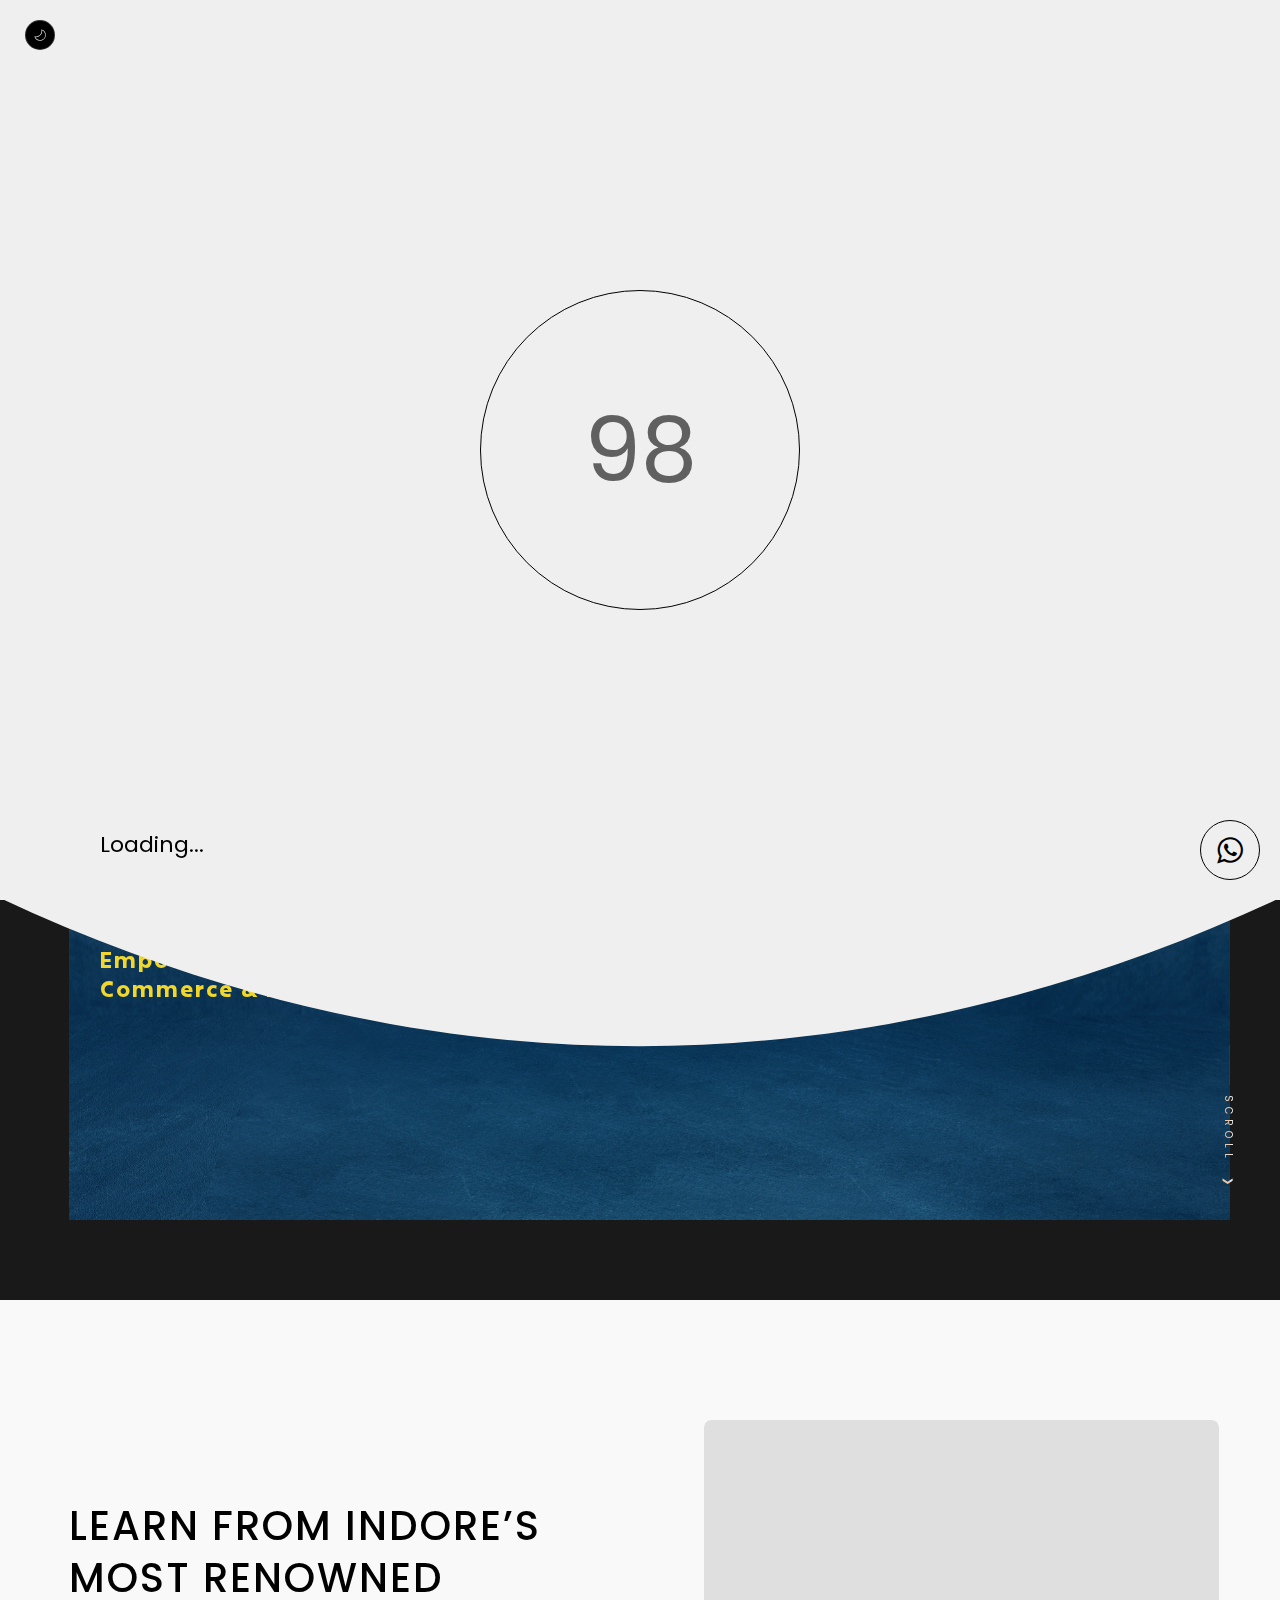
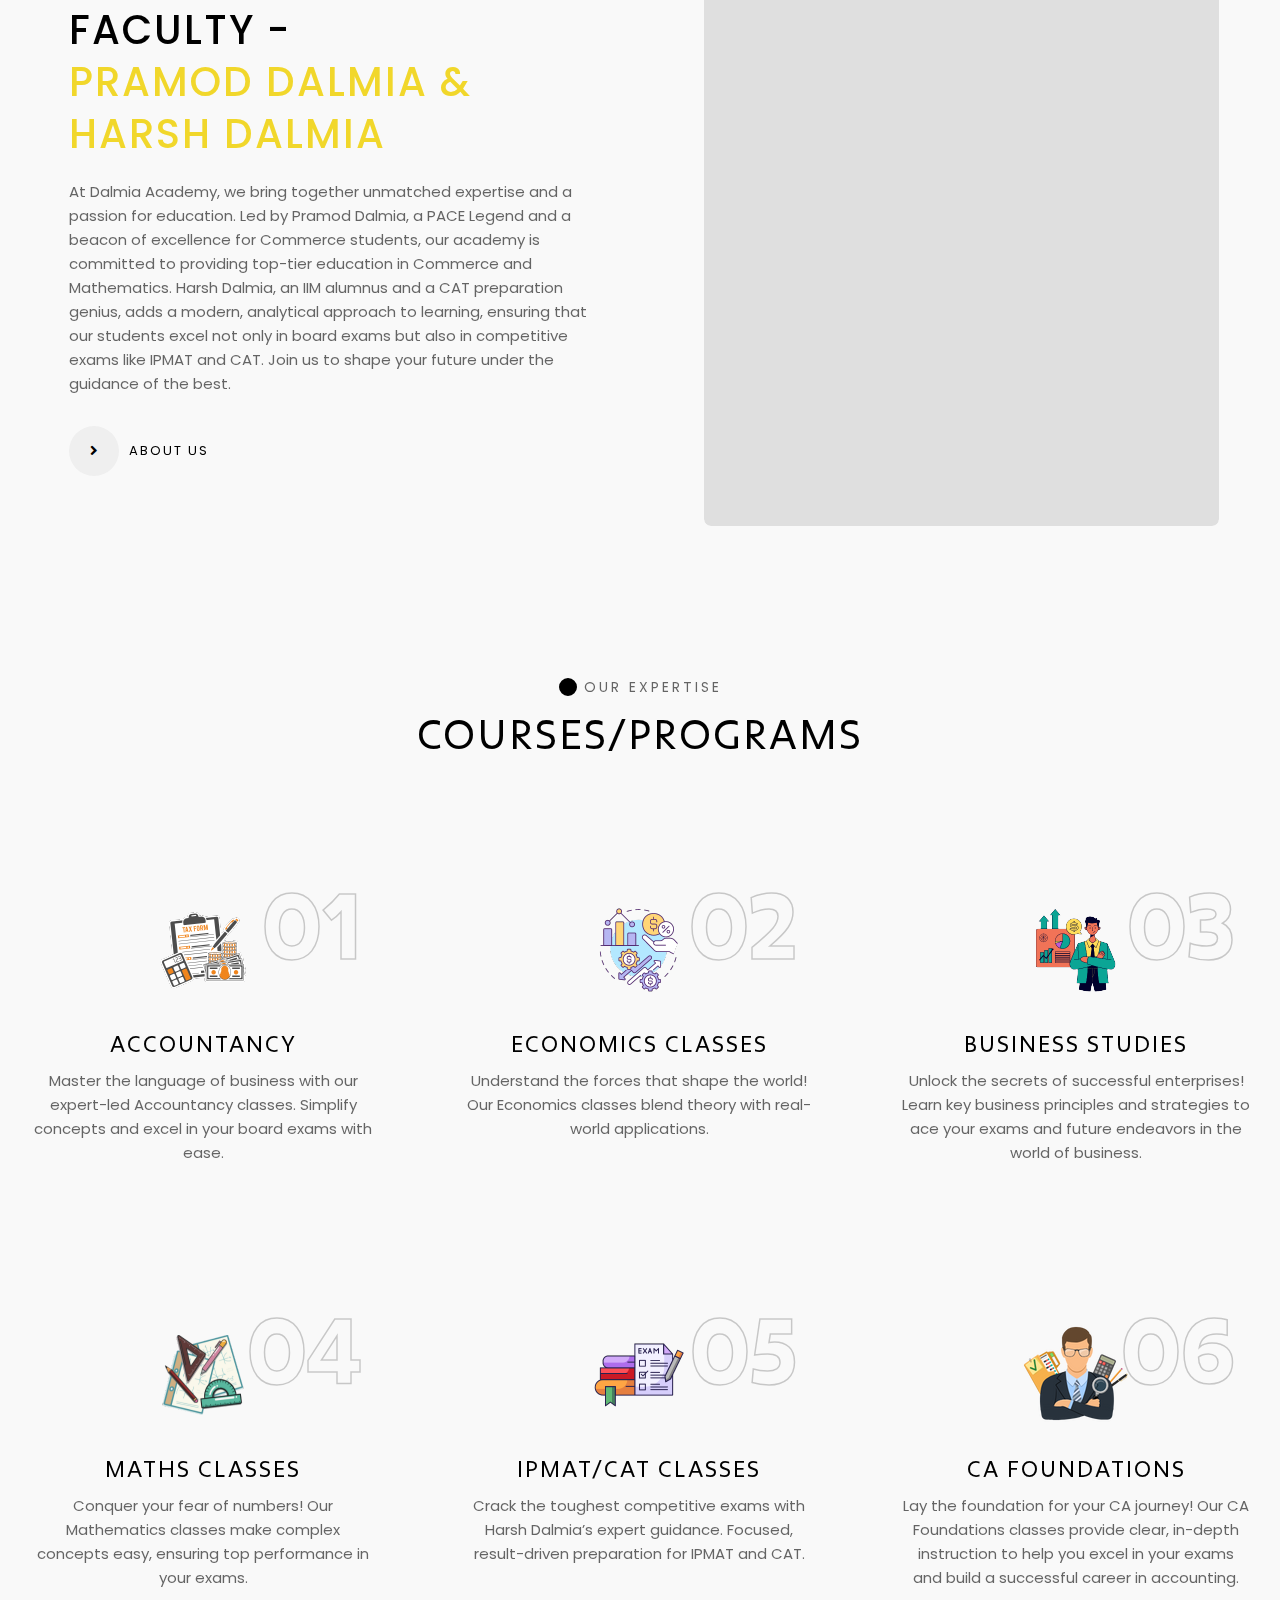
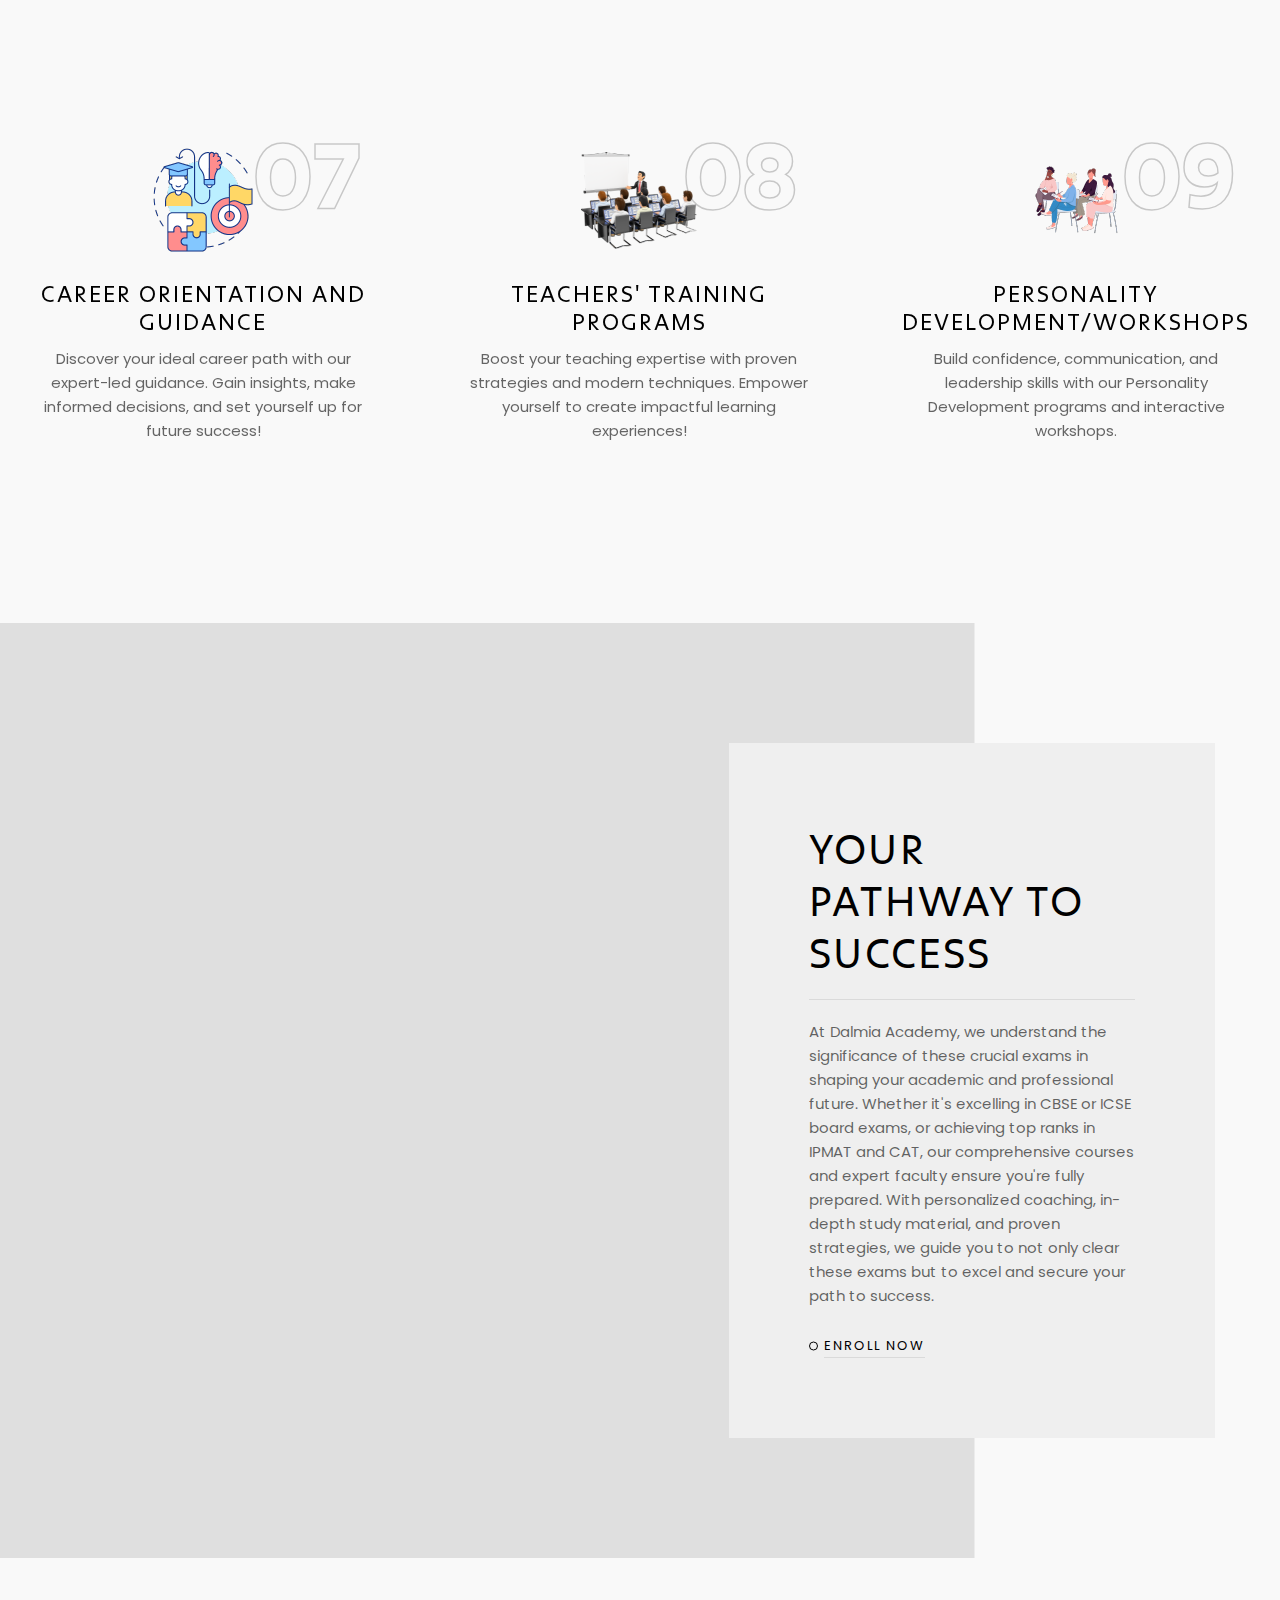
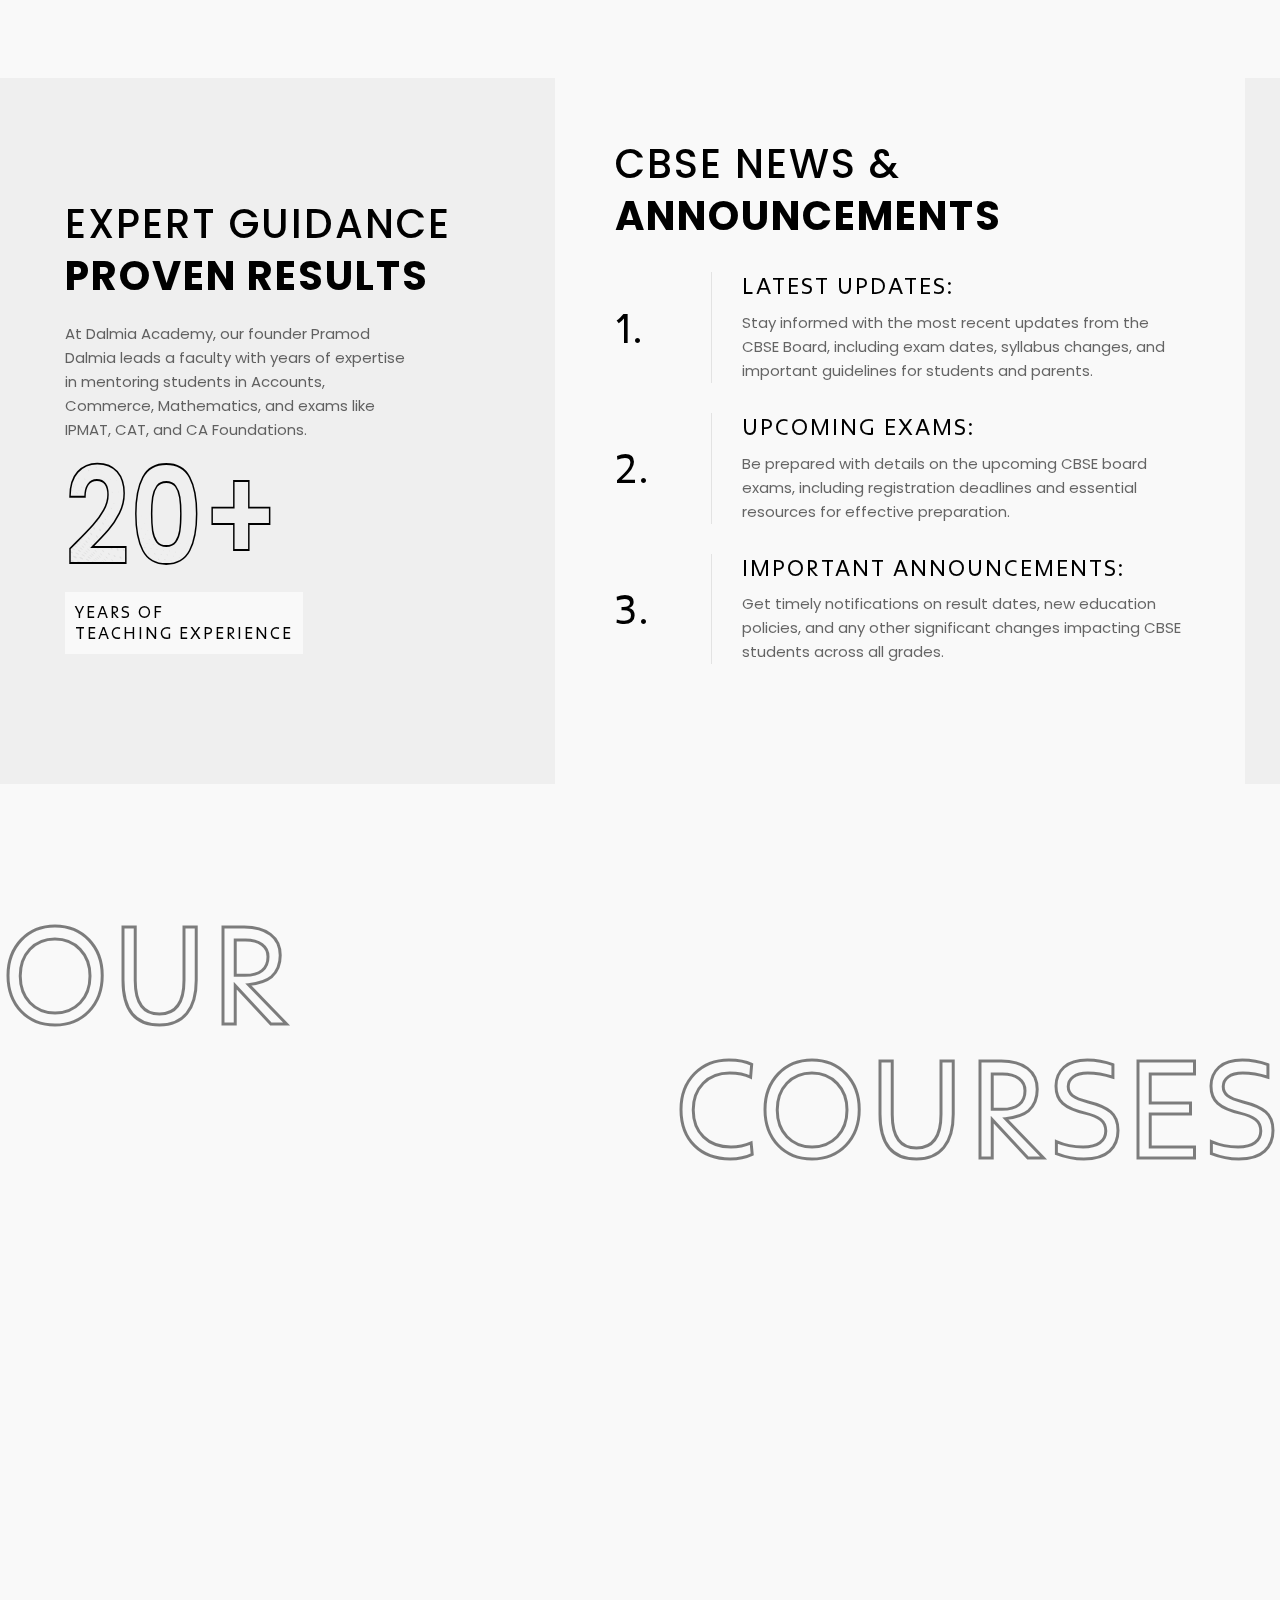
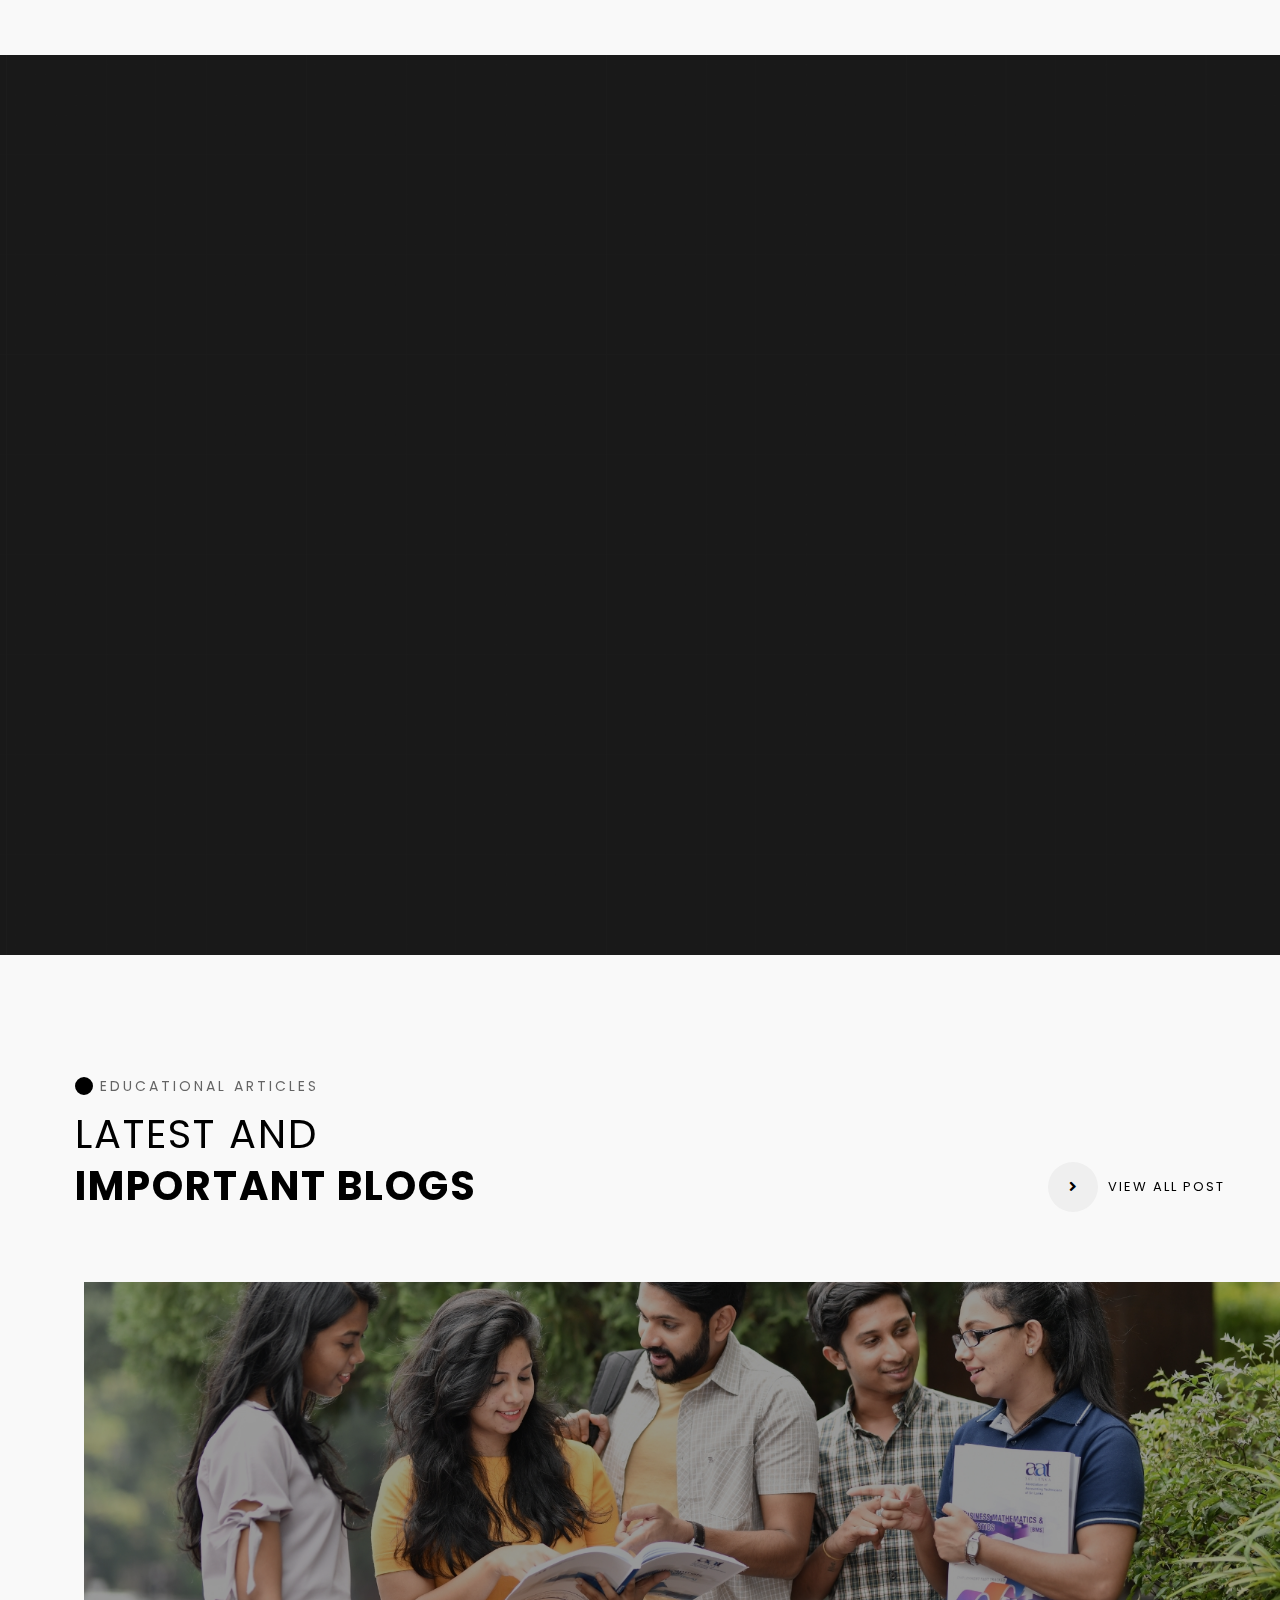
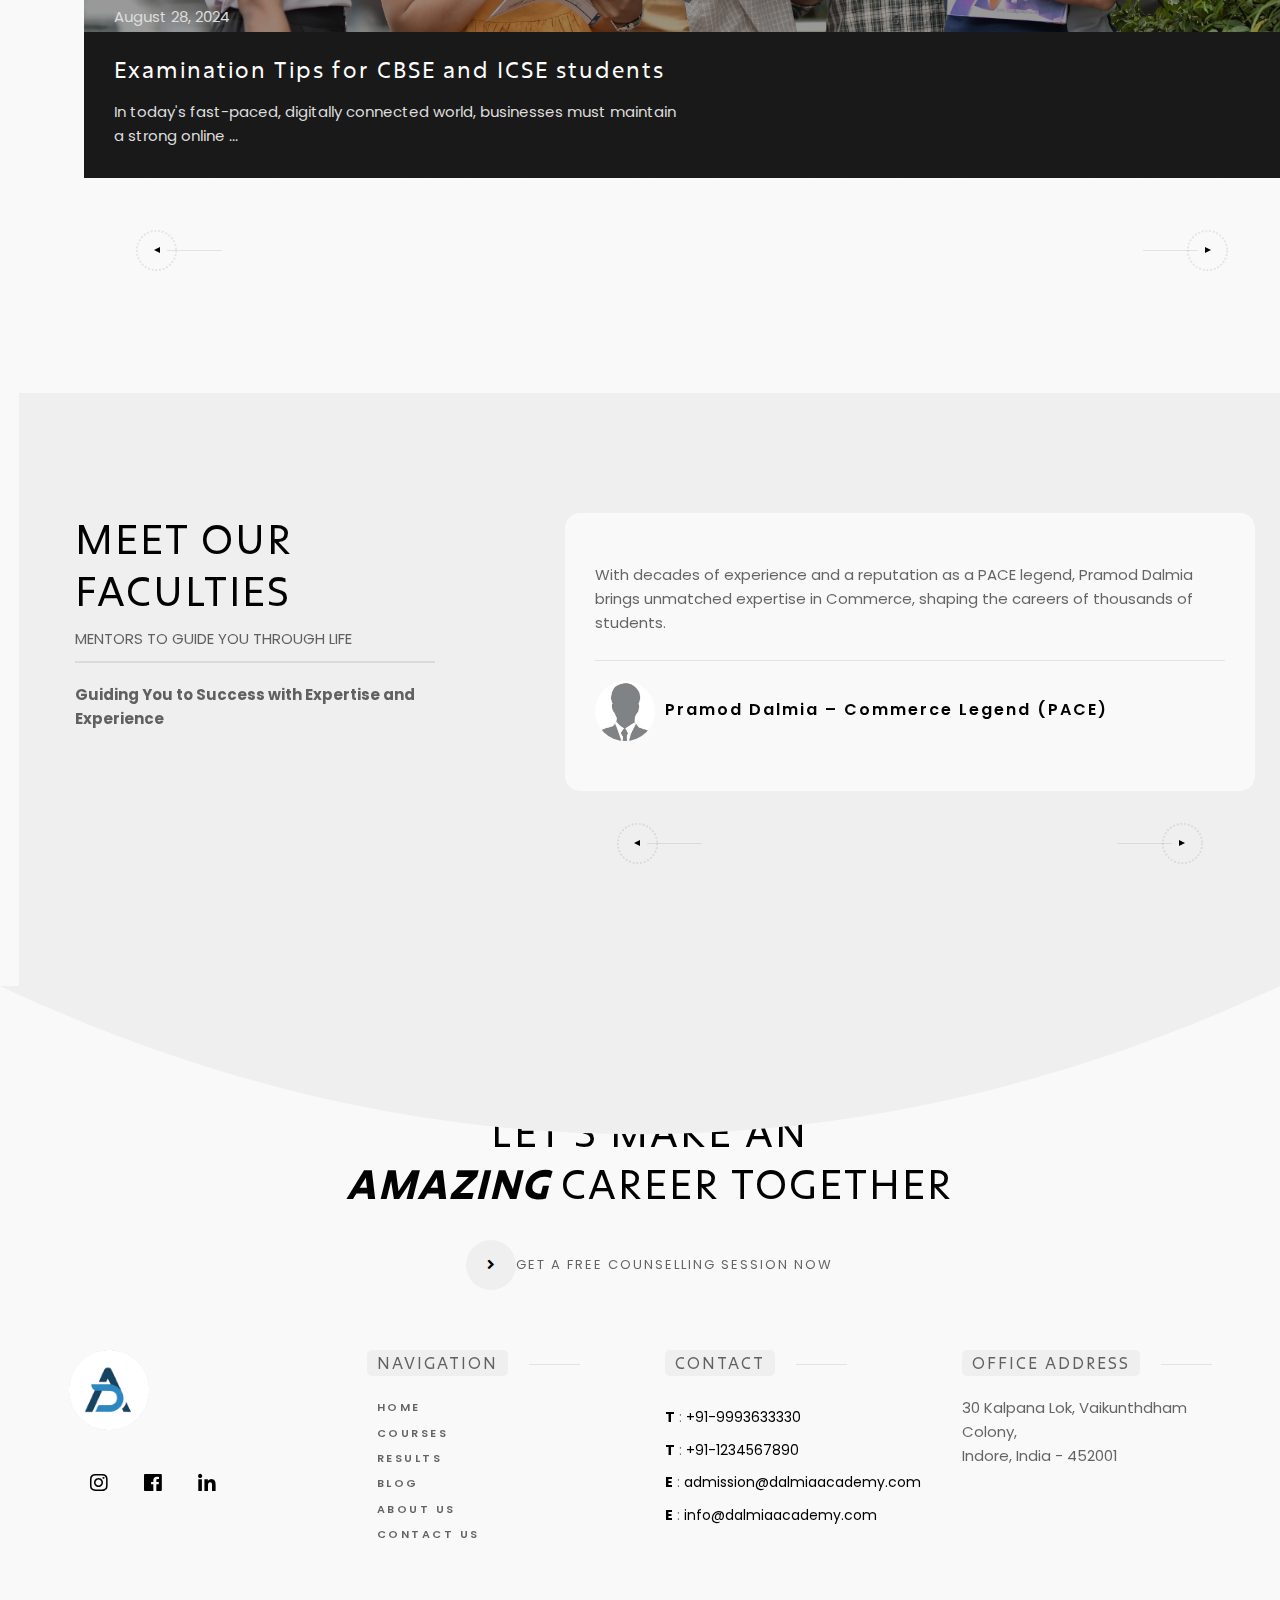
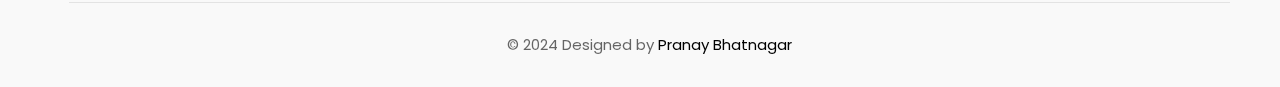
==== commit 071a581a: "resolved the width" ====
--- a/index.html
+++ b/index.html
@@ -199,7 +199,7 @@
 				<!-- ========== End About Section ========== -->
 				 
 				<!-- ========== Service ========== -->
-				<div class="container section-margin">
+				<div class="course section-margin"> 
 					<div class="section-title d-flex justify-content-center  mb-70">
 						<div class="sub-section-title text-center">
 							<p class="description d-inline-block  circle-before mb-10">OUR EXPERTISE</p>
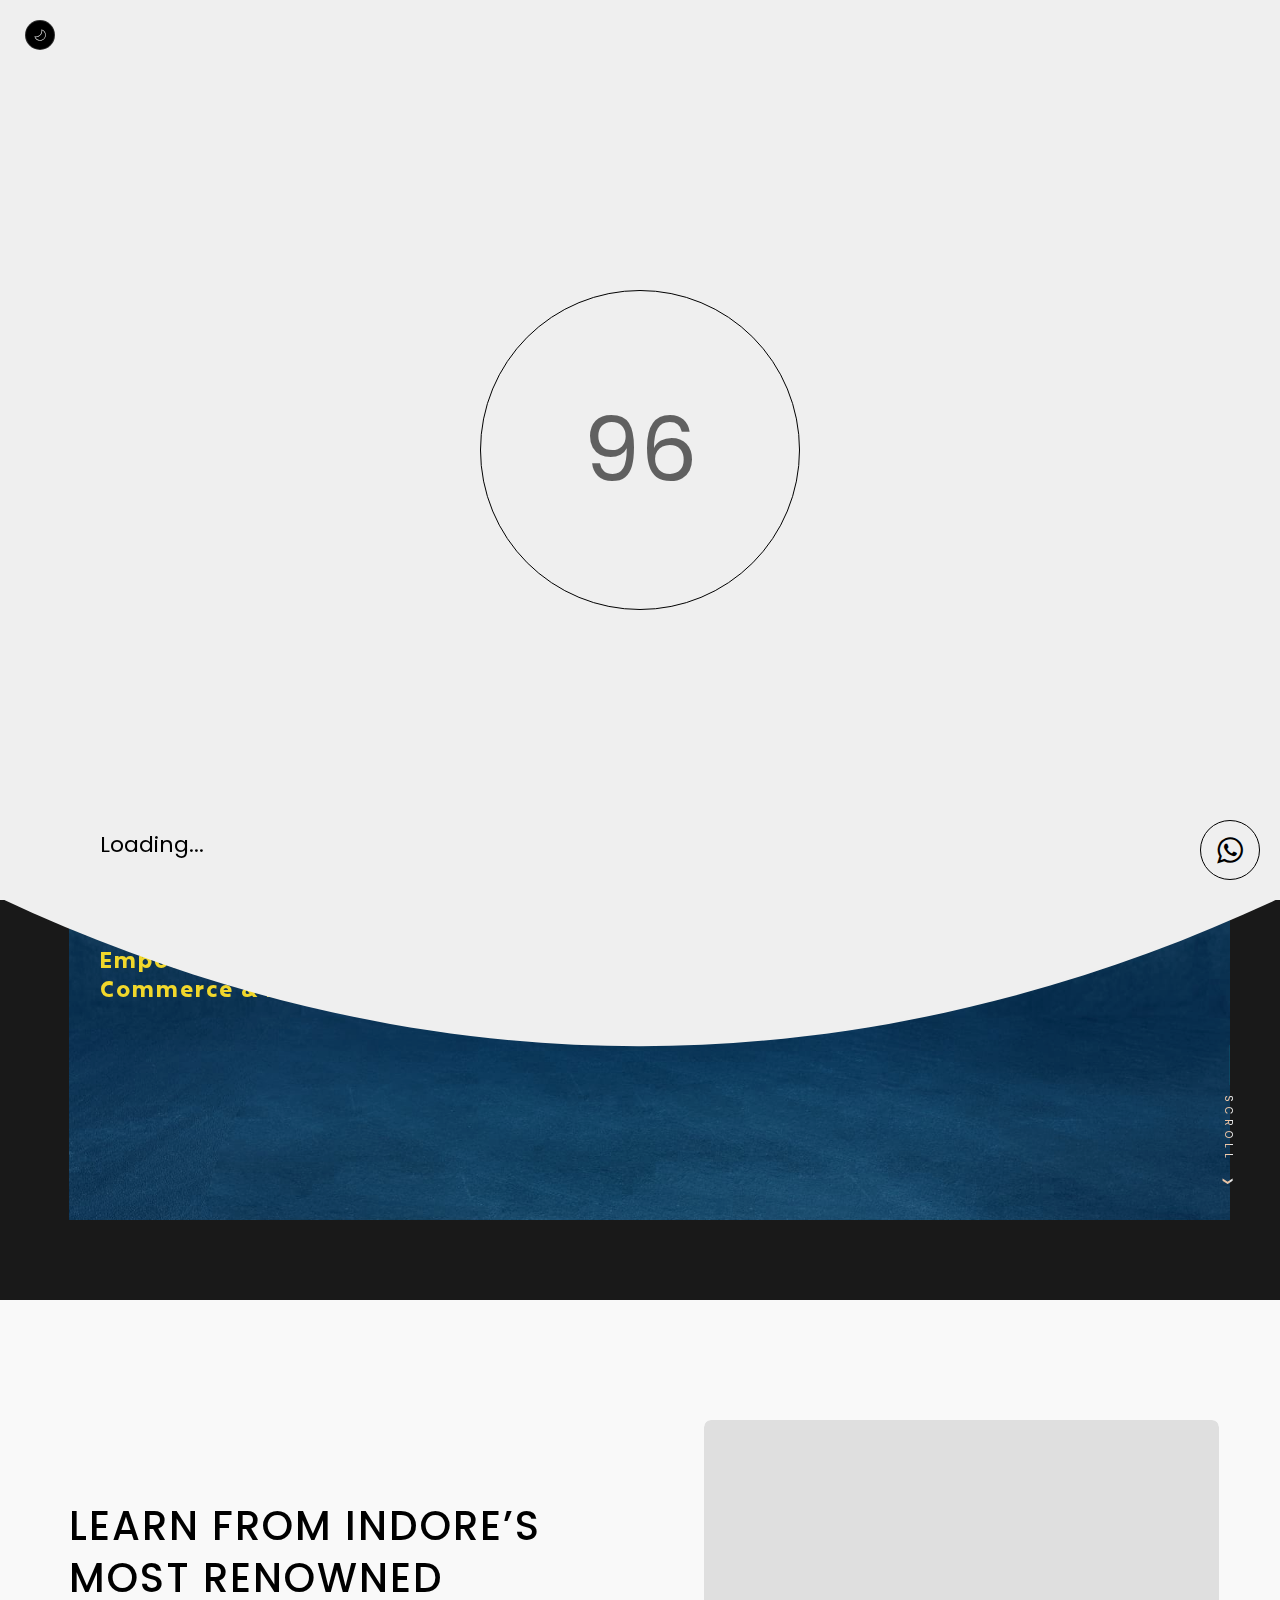
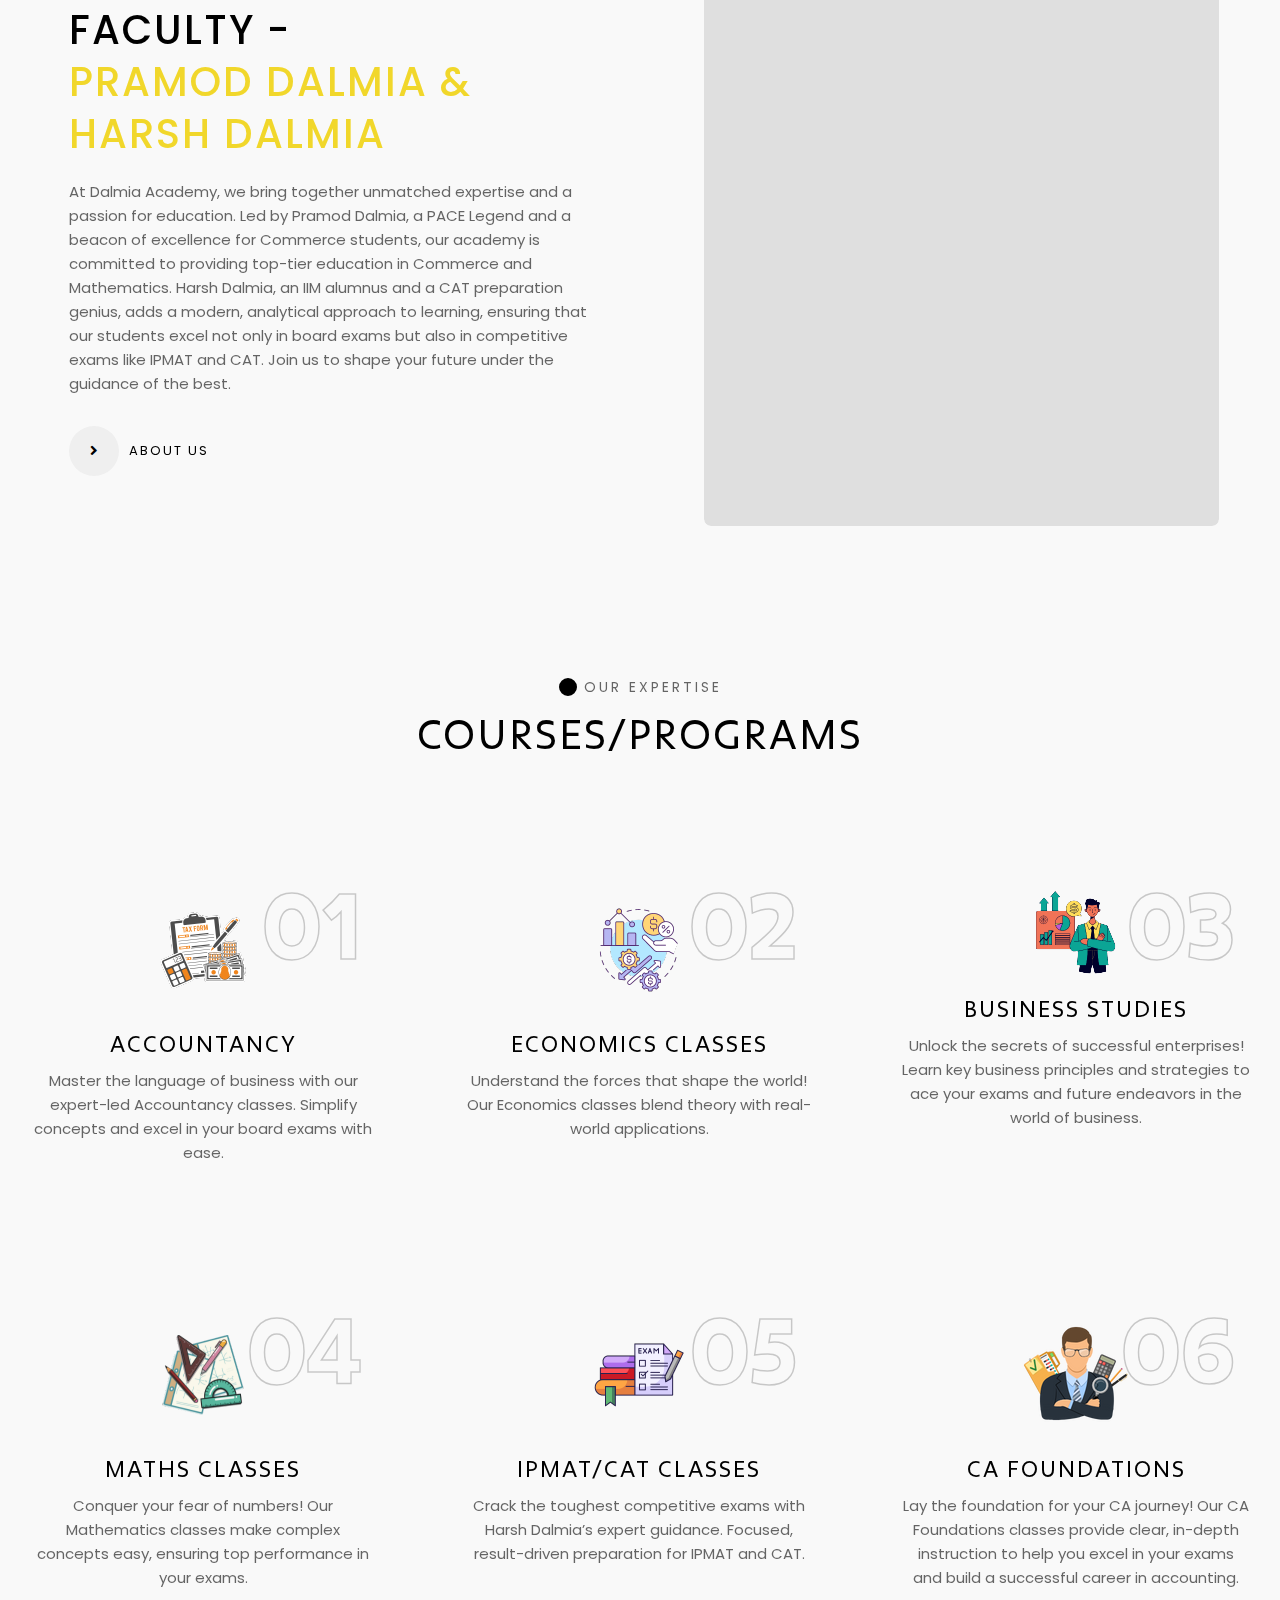
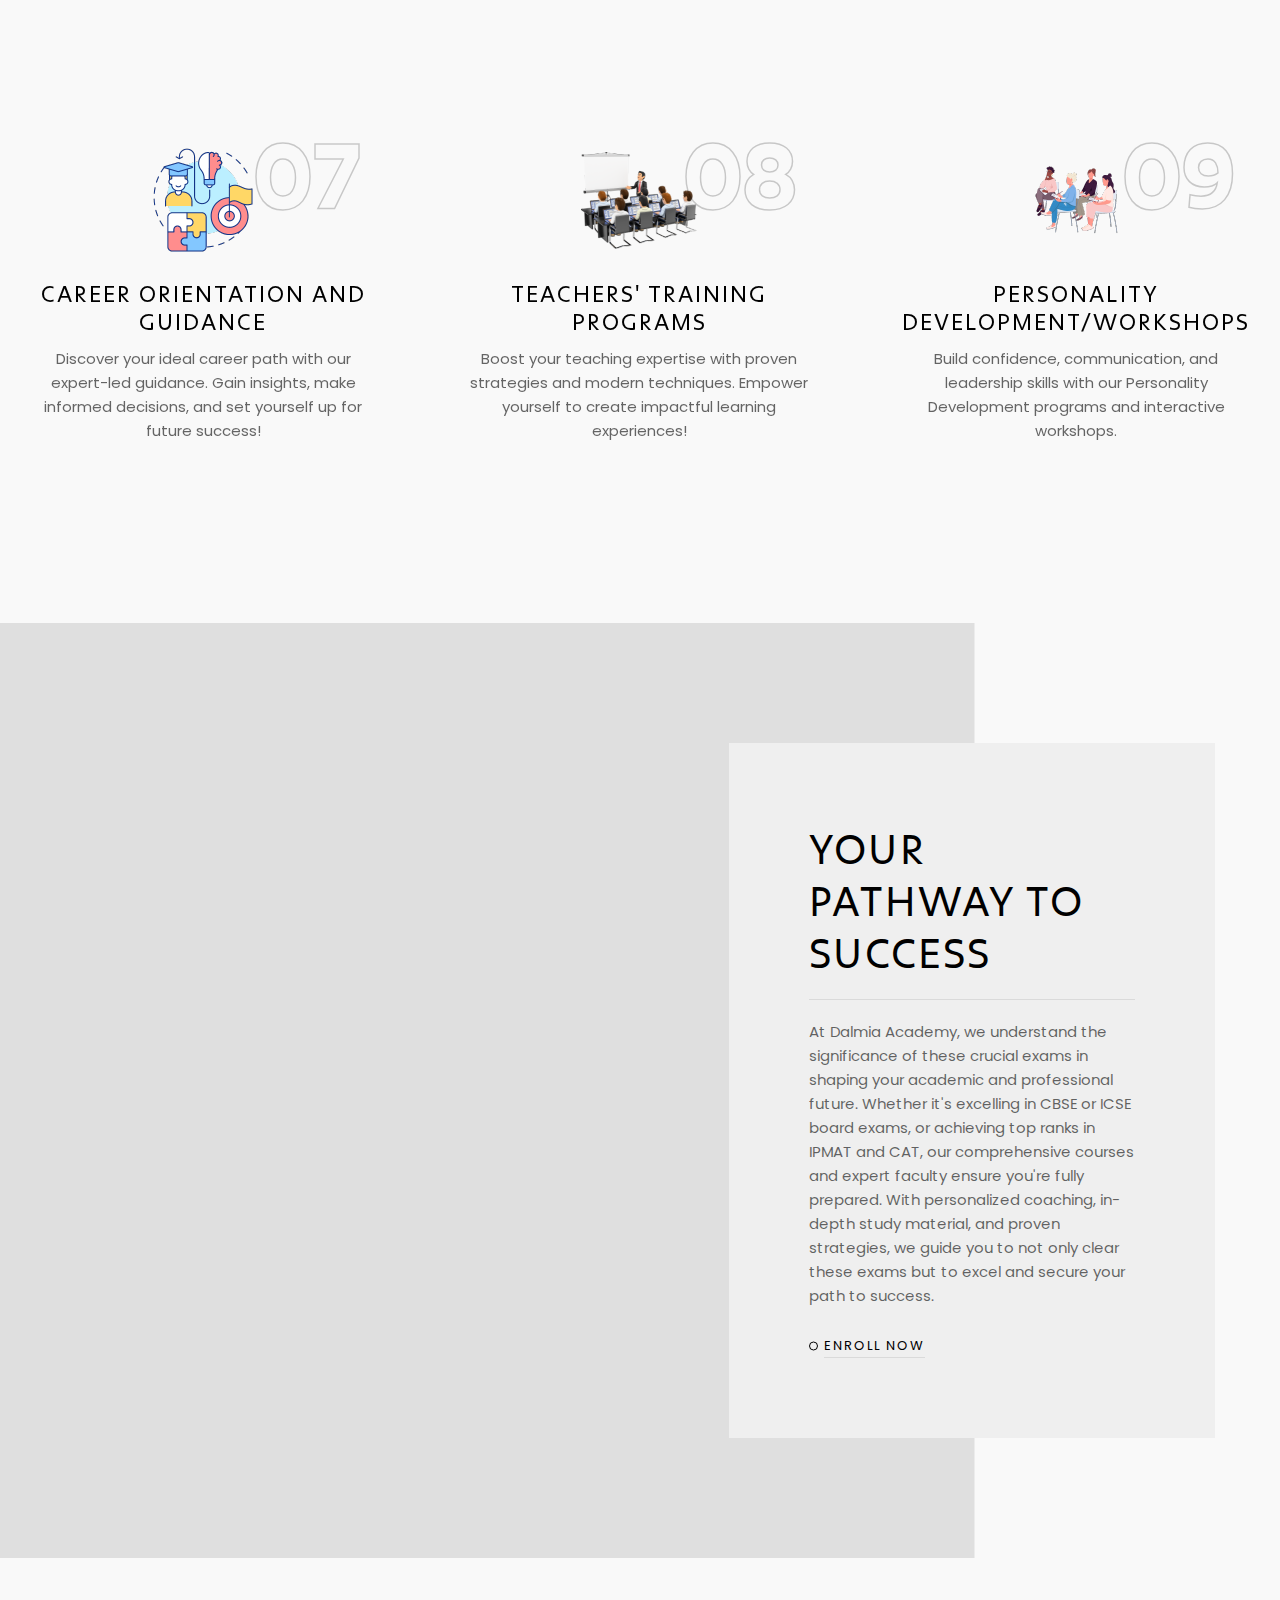
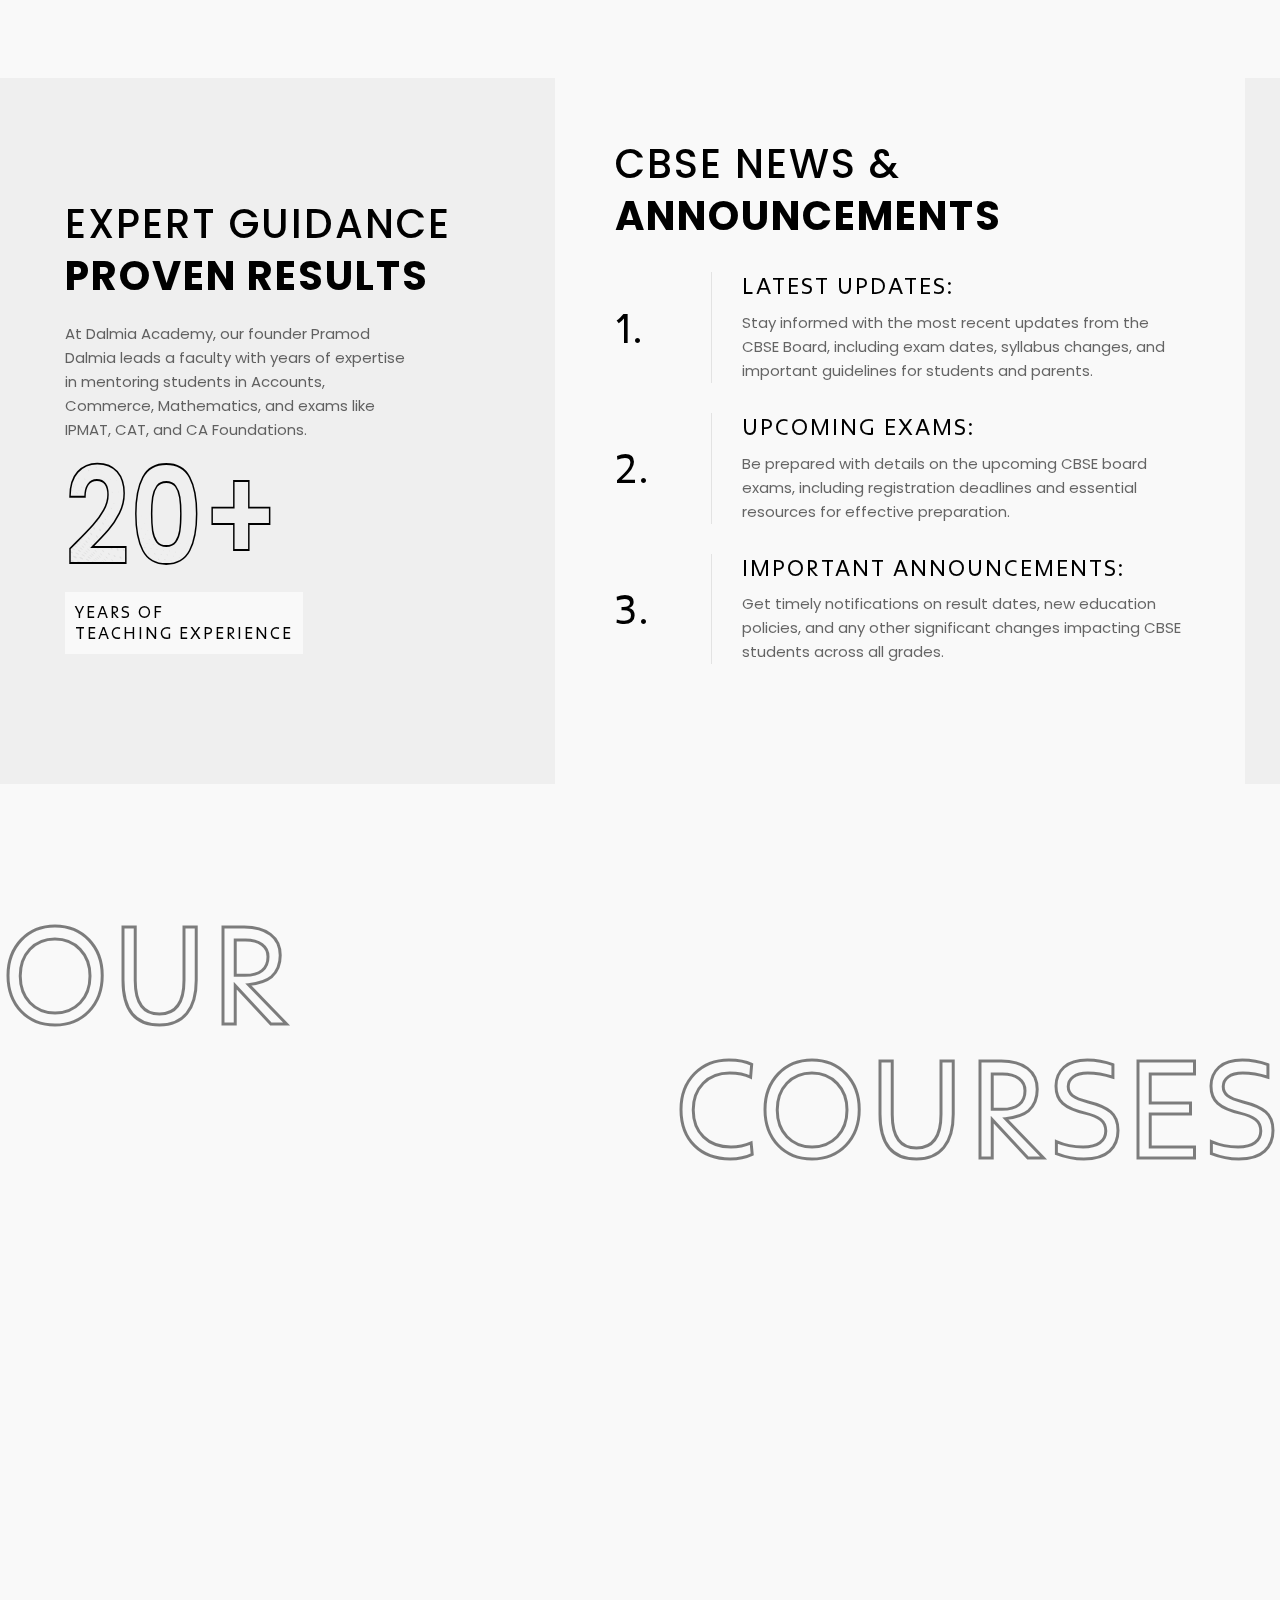
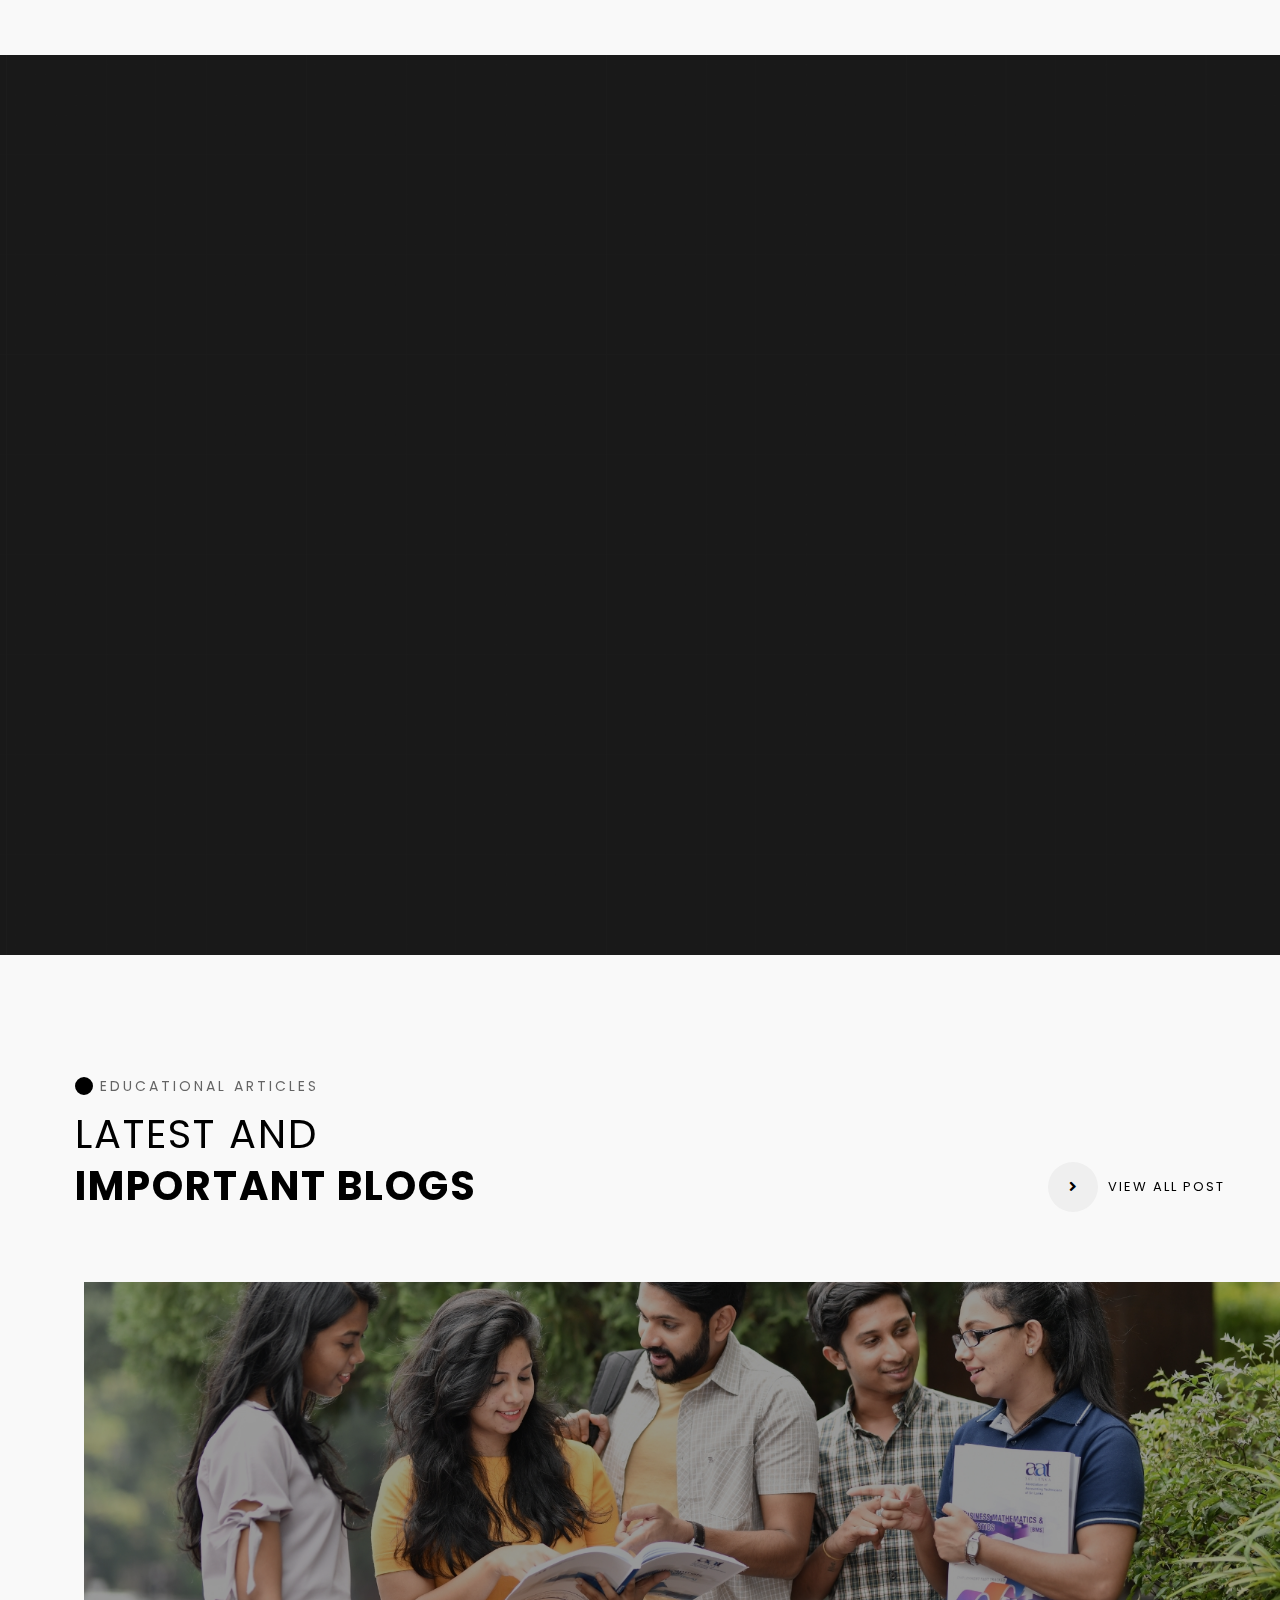
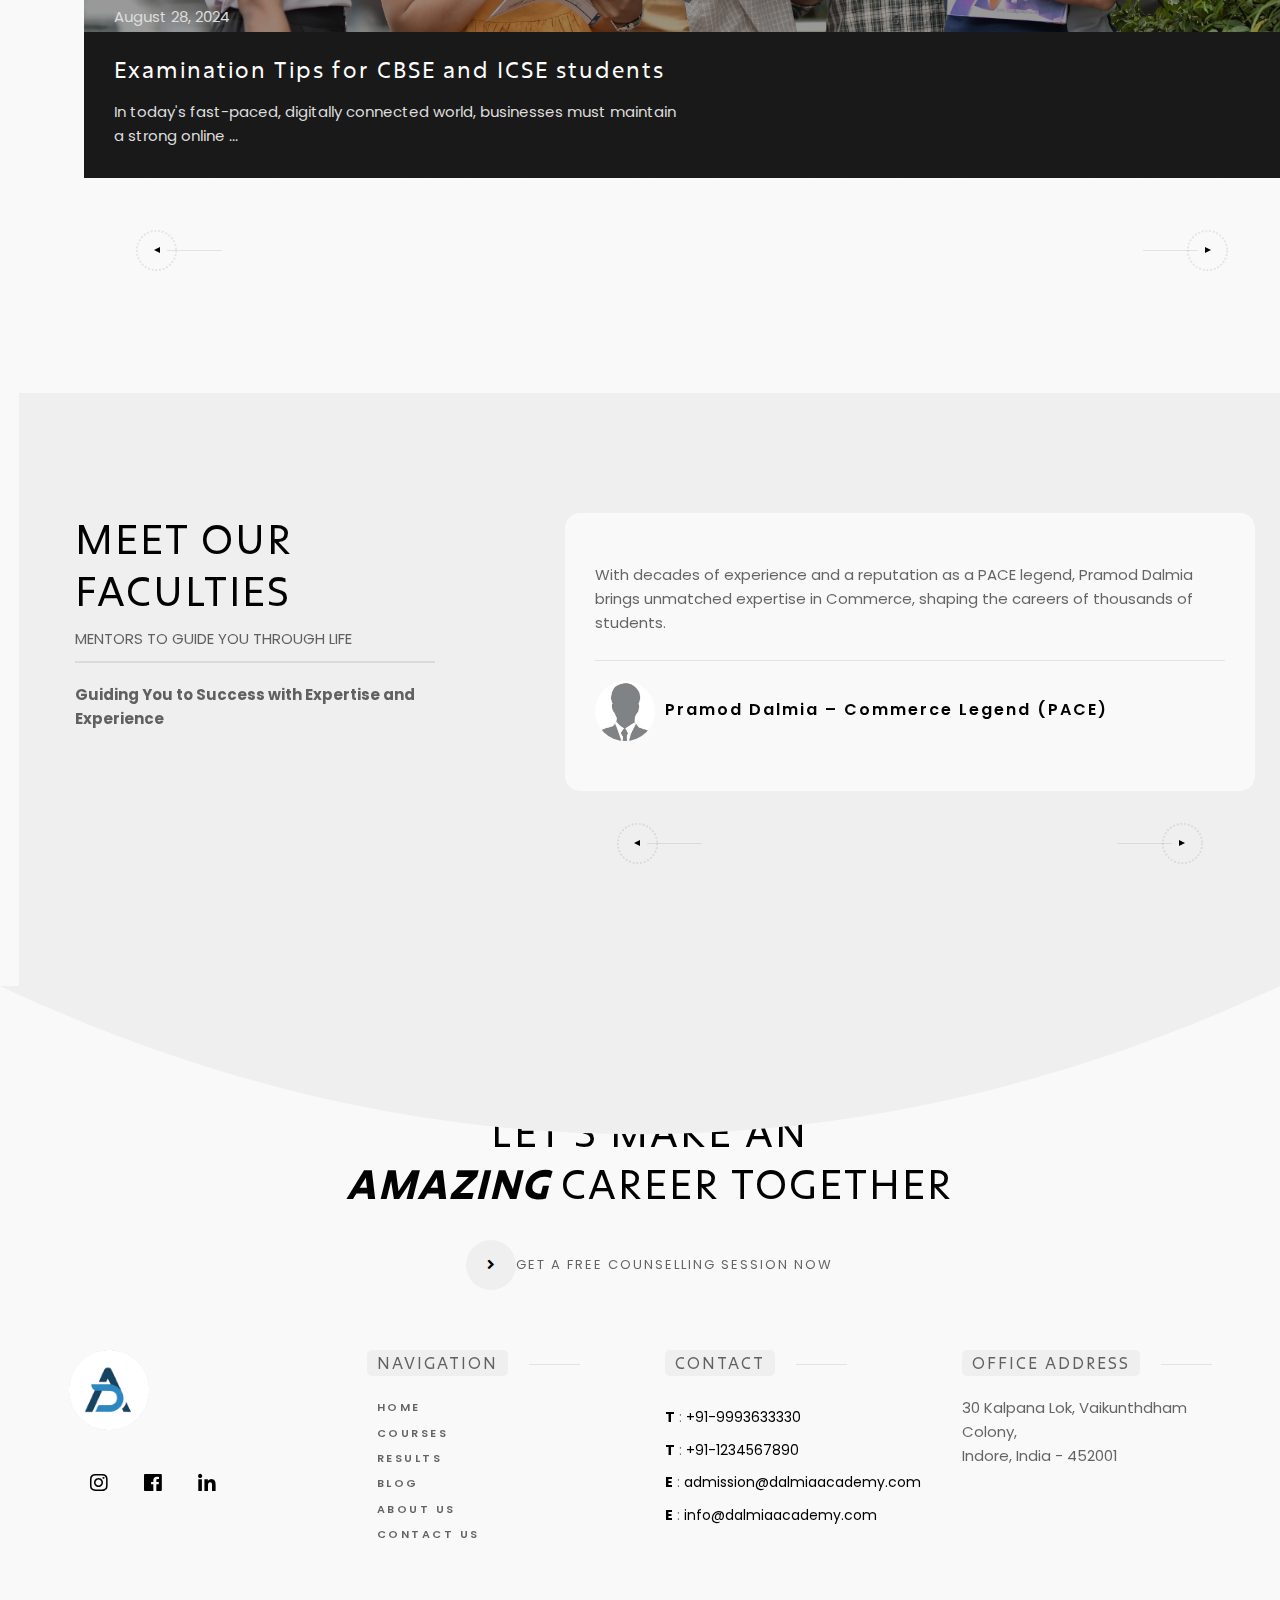
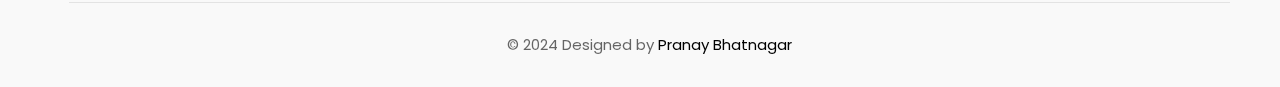
==== commit 2556f9ec: "lcp corrected" ====
--- a/index.html
+++ b/index.html
@@ -129,7 +129,7 @@
 				<div class="entry-header p-relative over-hidden">
 					<div id="hero_image" class="p-absolute dsn-hero-parallax-img over-hidden" data-dsn-ajax="img"
 						data-overlay="1">
-						<img src="assets/img/poster/poster-8.jpg" class="cover-bg-img transform-3d" alt=""/>
+						<img src="assets/img/poster/poster-9.jpg" class="cover-bg-img transform-3d" alt=""/>
 					</div>
 					<div id="hero_content" class="d-flex p-relative h-100 dsn-hero-parallax-title container align-items-center">
 						<div class="content p-relative ">
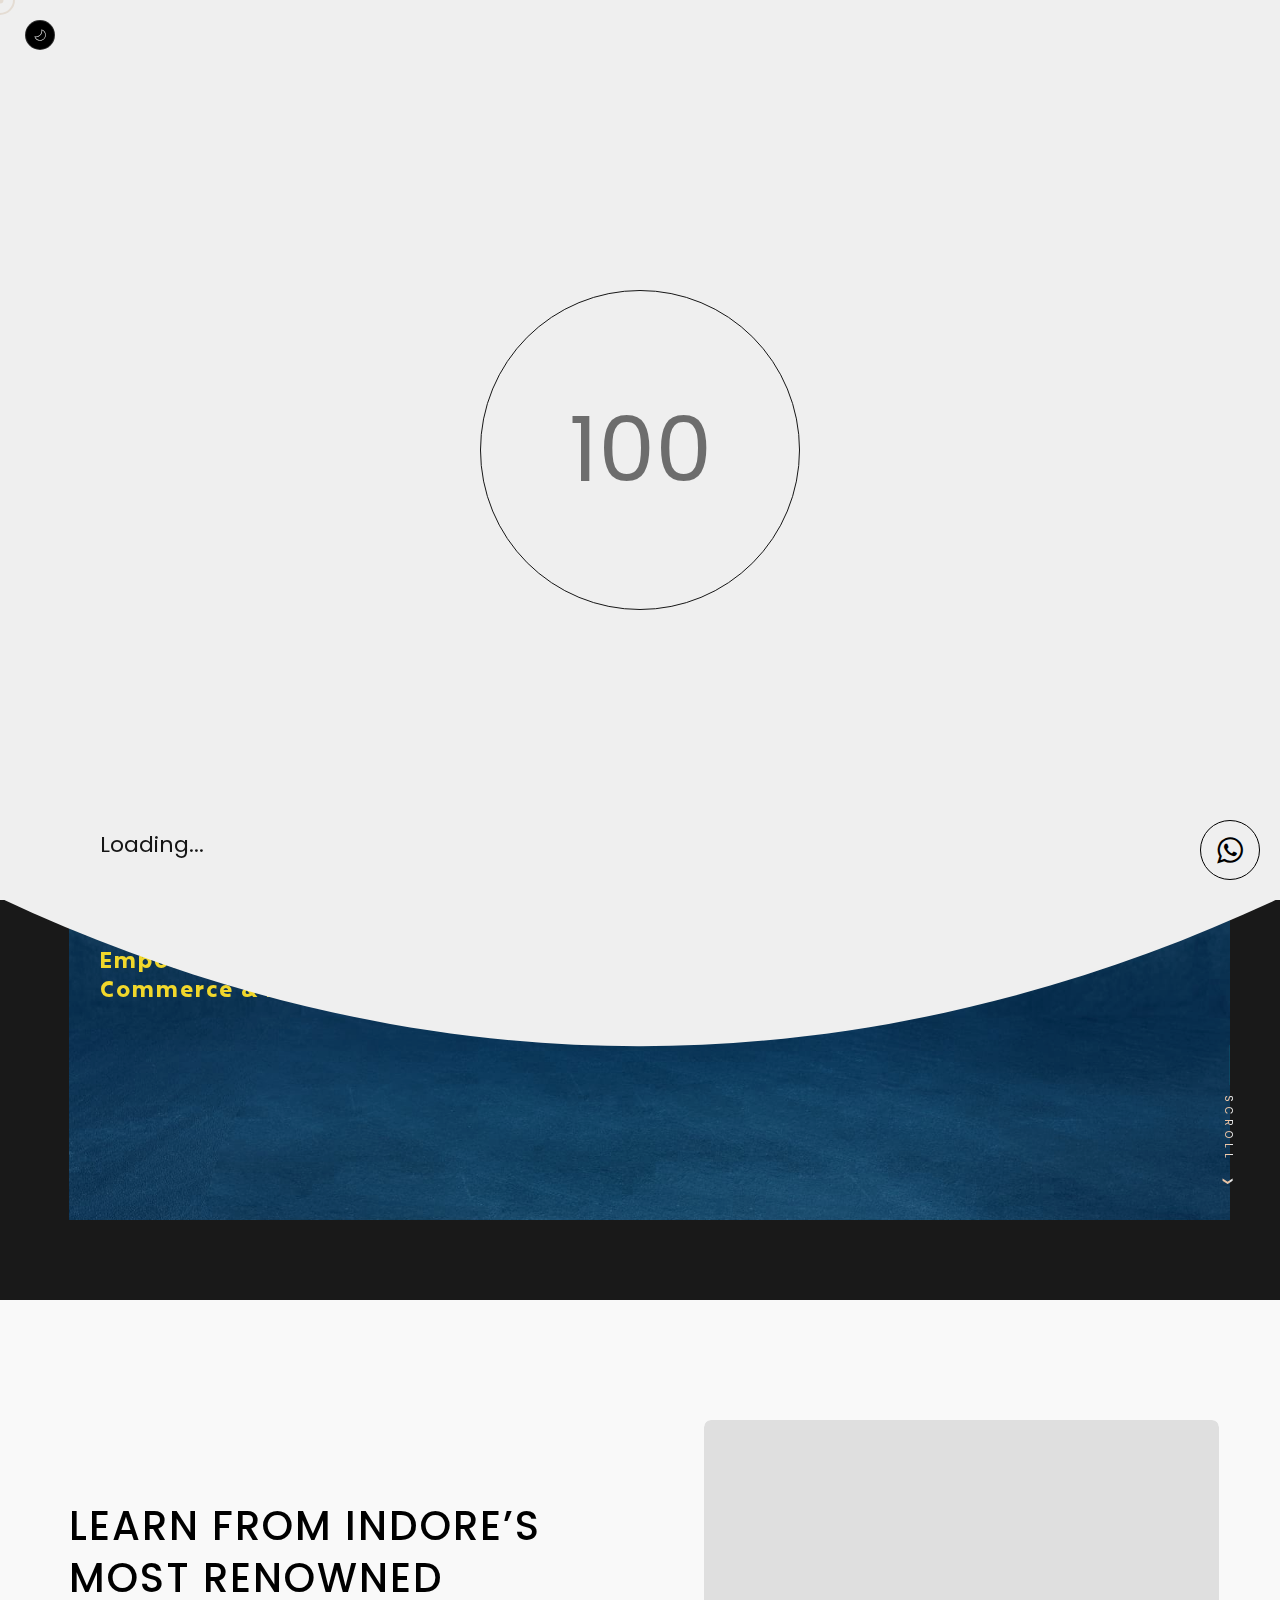
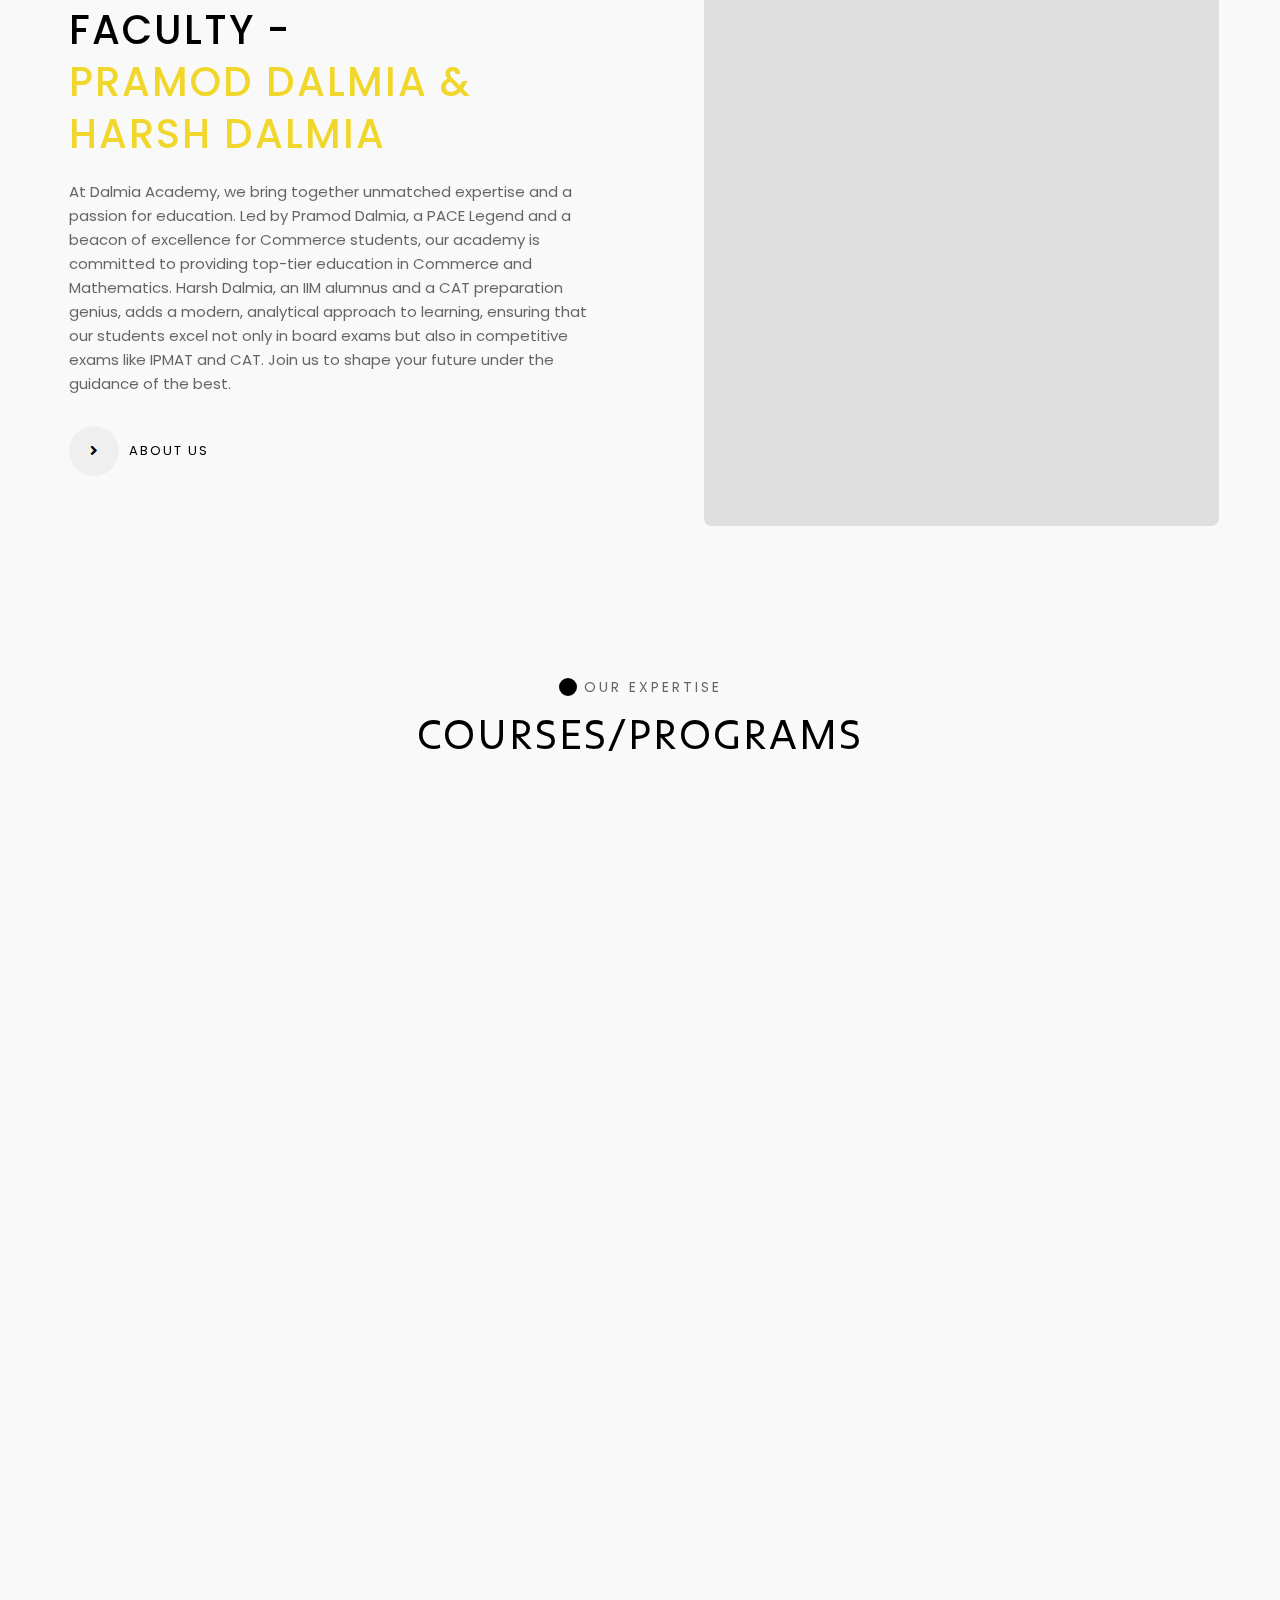
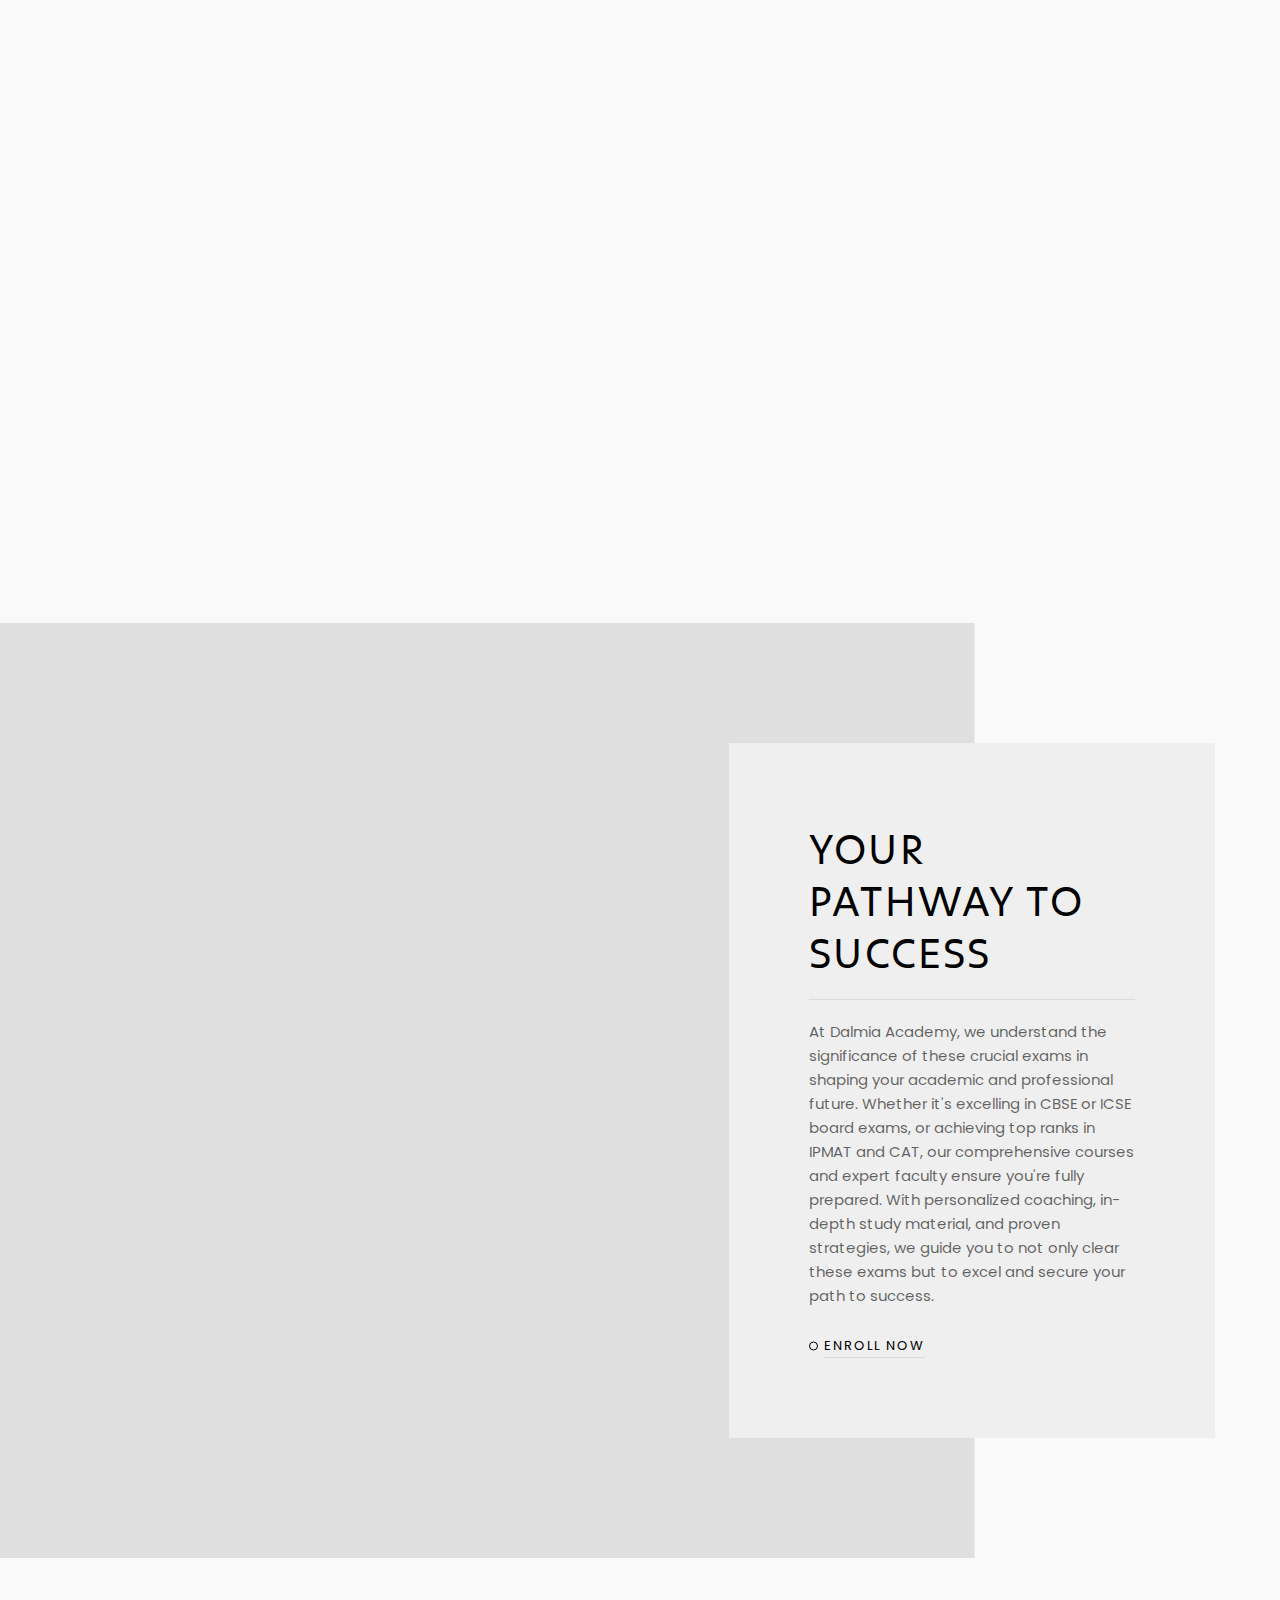
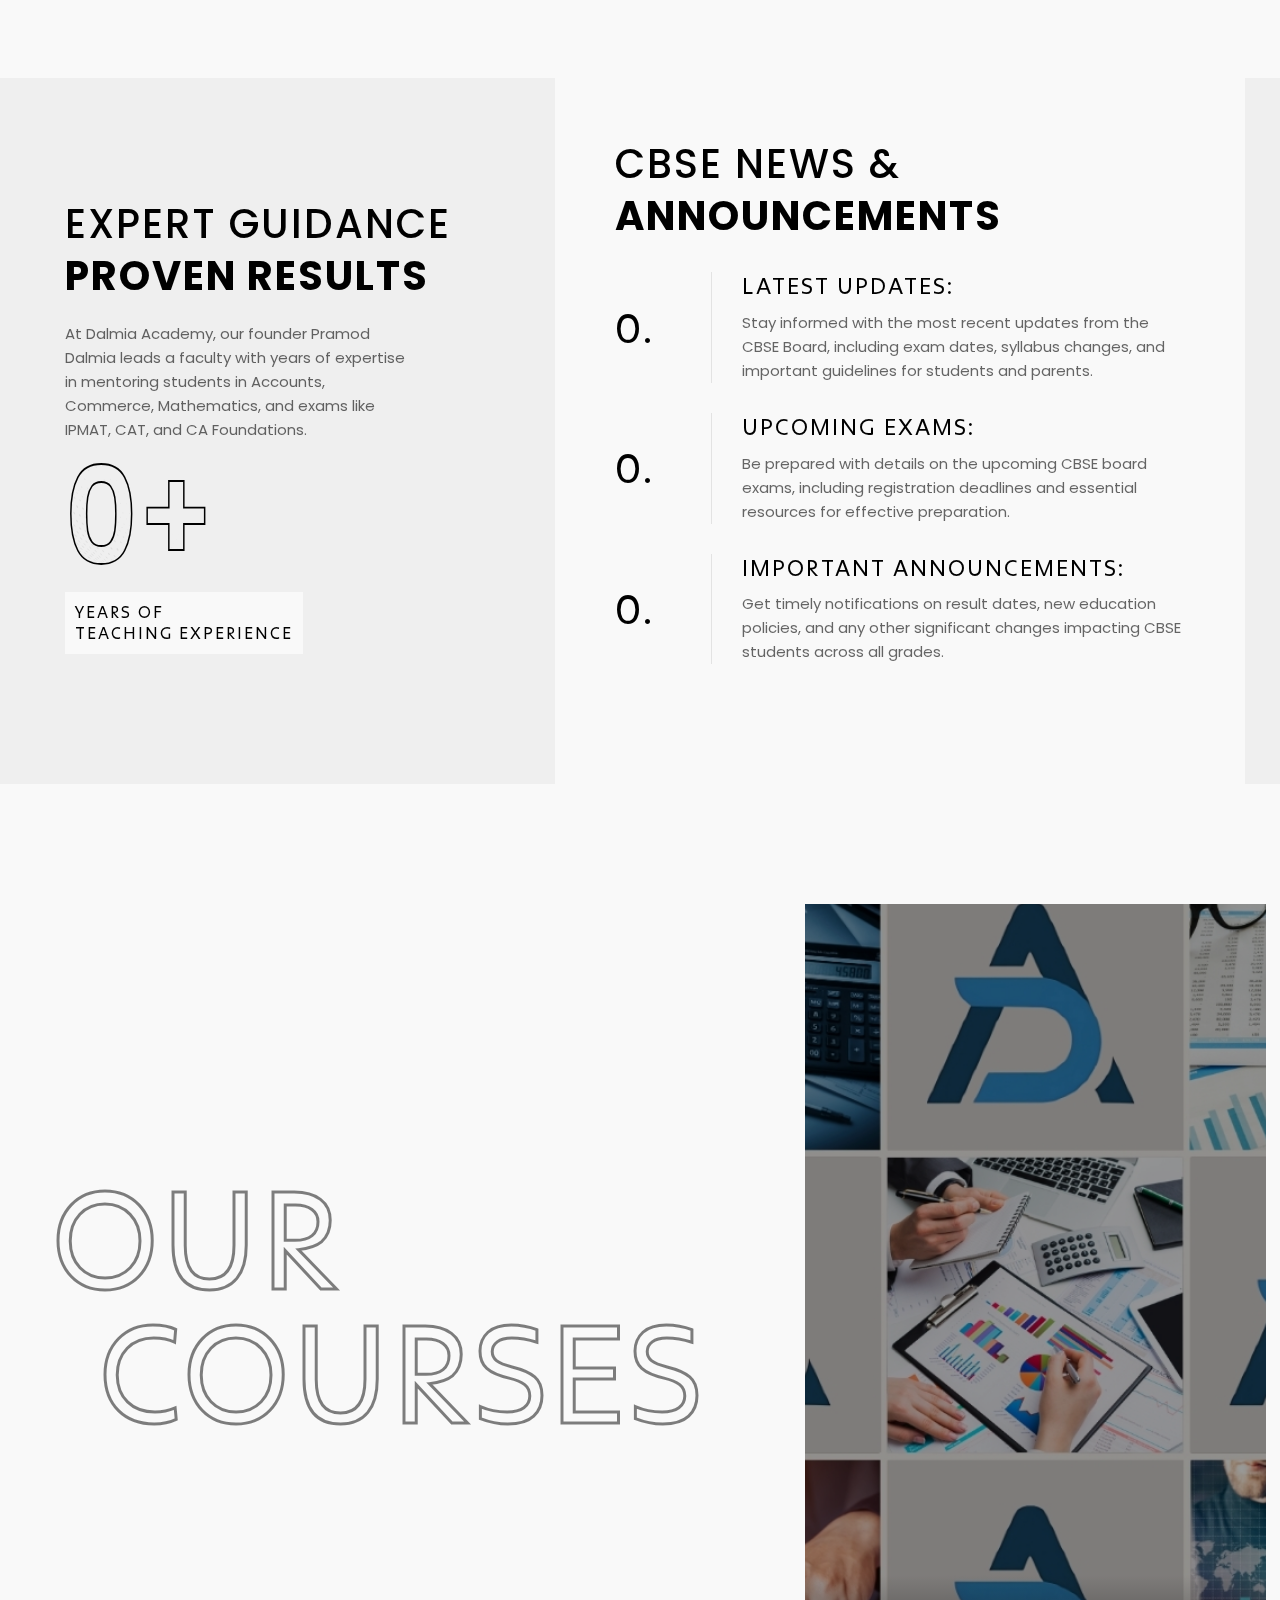
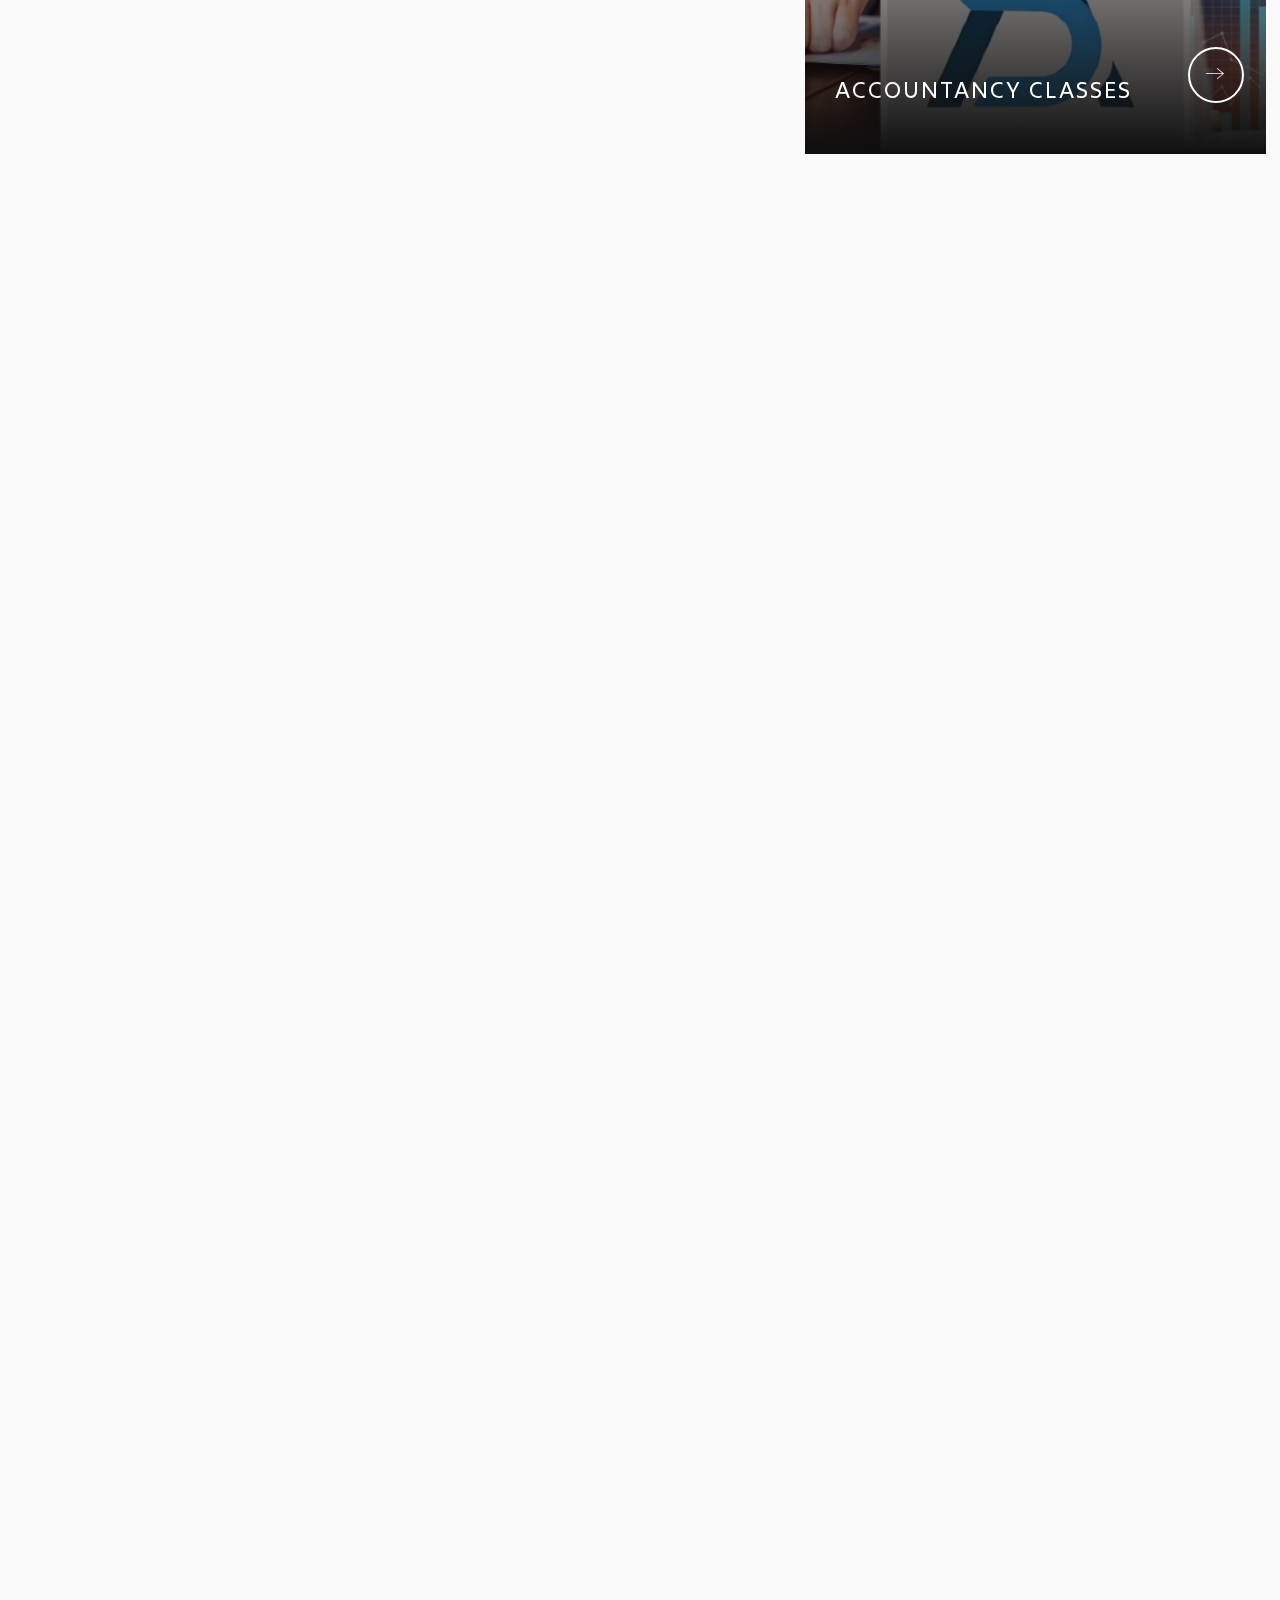
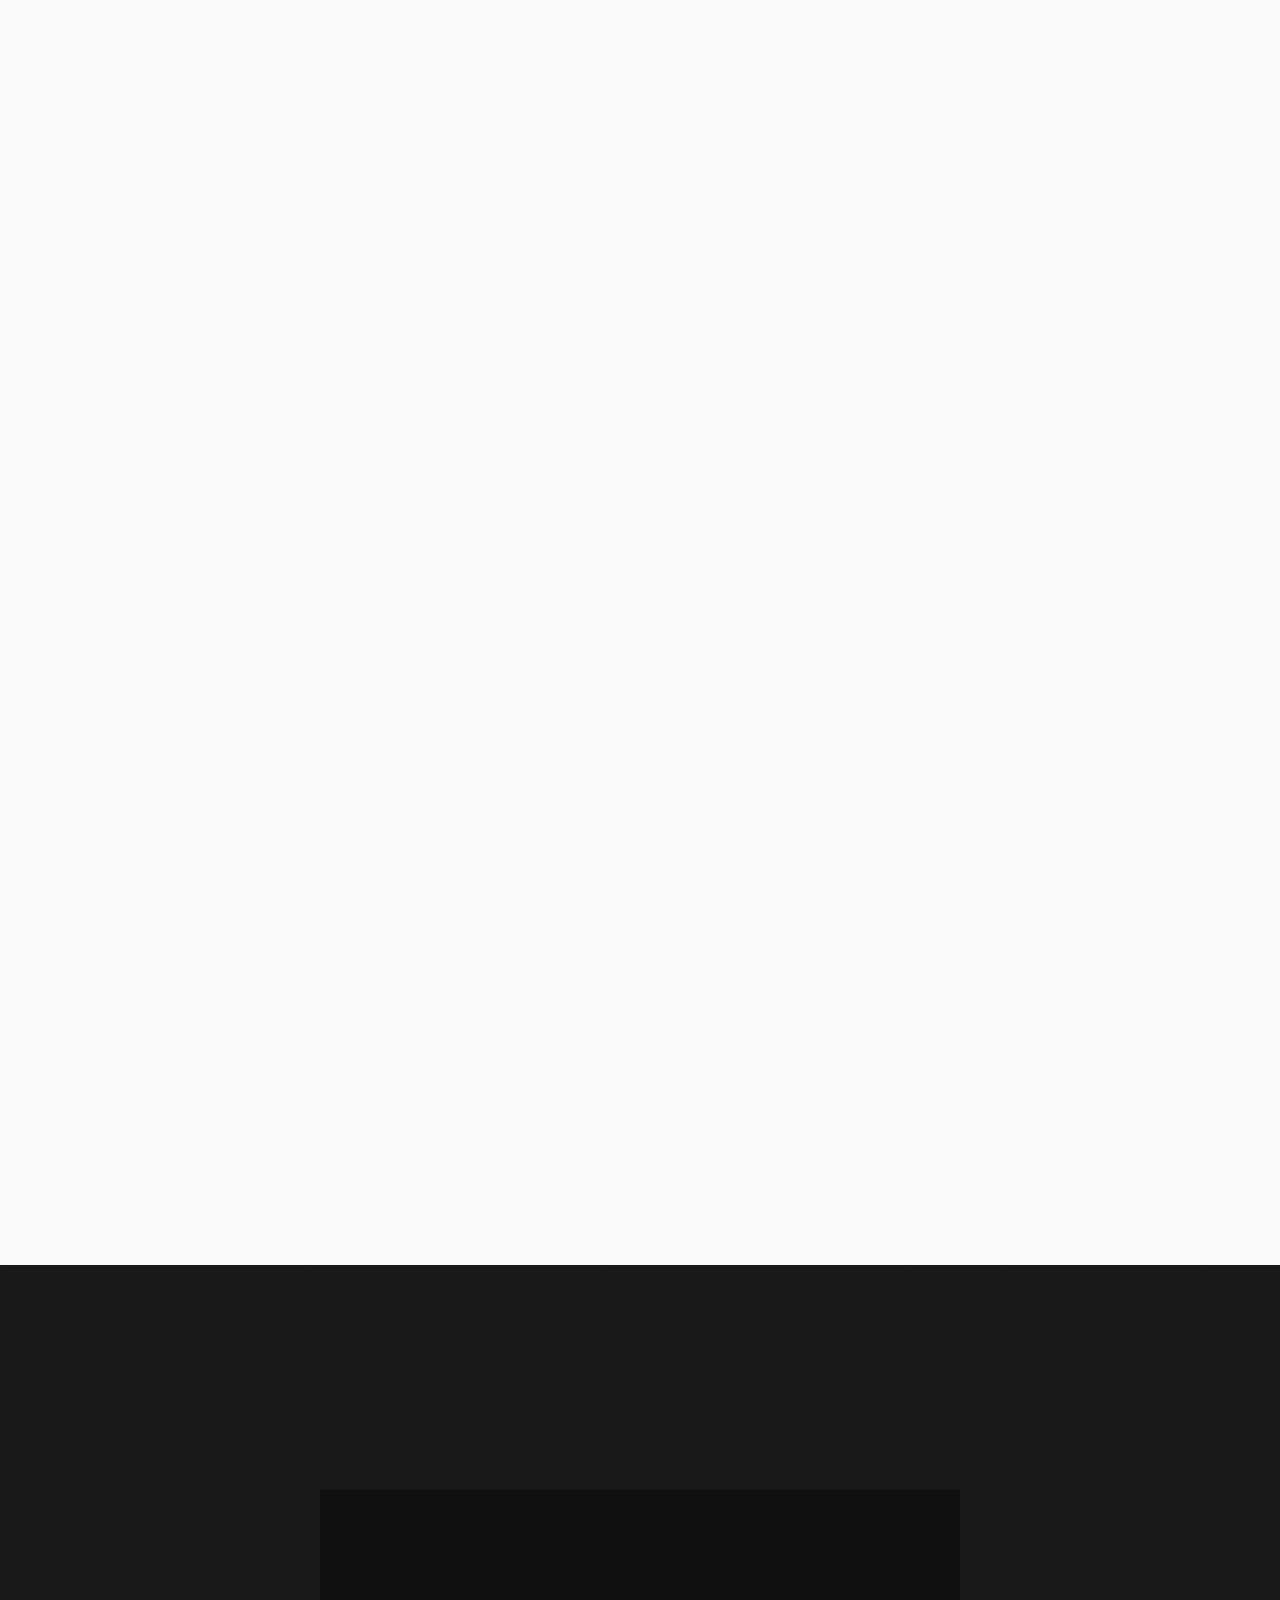
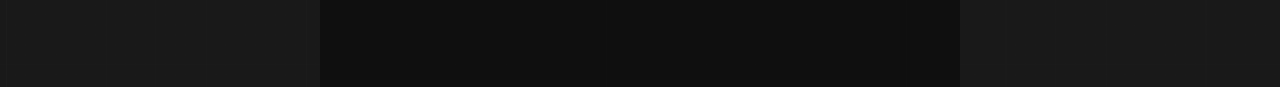
==== commit 94bb0ac5: "page name reduced due to lcp" ====
--- a/index.html
+++ b/index.html
@@ -6,7 +6,7 @@
 		<meta name="viewport" content="width=device-width, initial-scale=1">
 		<link rel="icon" href="assets/img/logo/logo-32x32.png" sizes="32x32"/>
 		<link rel="icon" href="assets/img/logo/logo-192x192.png" sizes="192x192"/>
-		<title>Dalmia Academy | Best Coaching Institute in Indore | CA, IMPAT, ACCOUNTANCY, Commerce and Mathematics.</title>
+		<title>Dalmia Academy | Best Coaching Institute in Indore</title>
 		<link href="assets/css/plugins.css" rel="stylesheet"/>
 		<link rel="stylesheet" href="assets/css/style.css">
 		<link rel="stylesheet" href="https://maxcdn.bootstrapcdn.com/font-awesome/4.5.0/css/font-awesome.min.css">
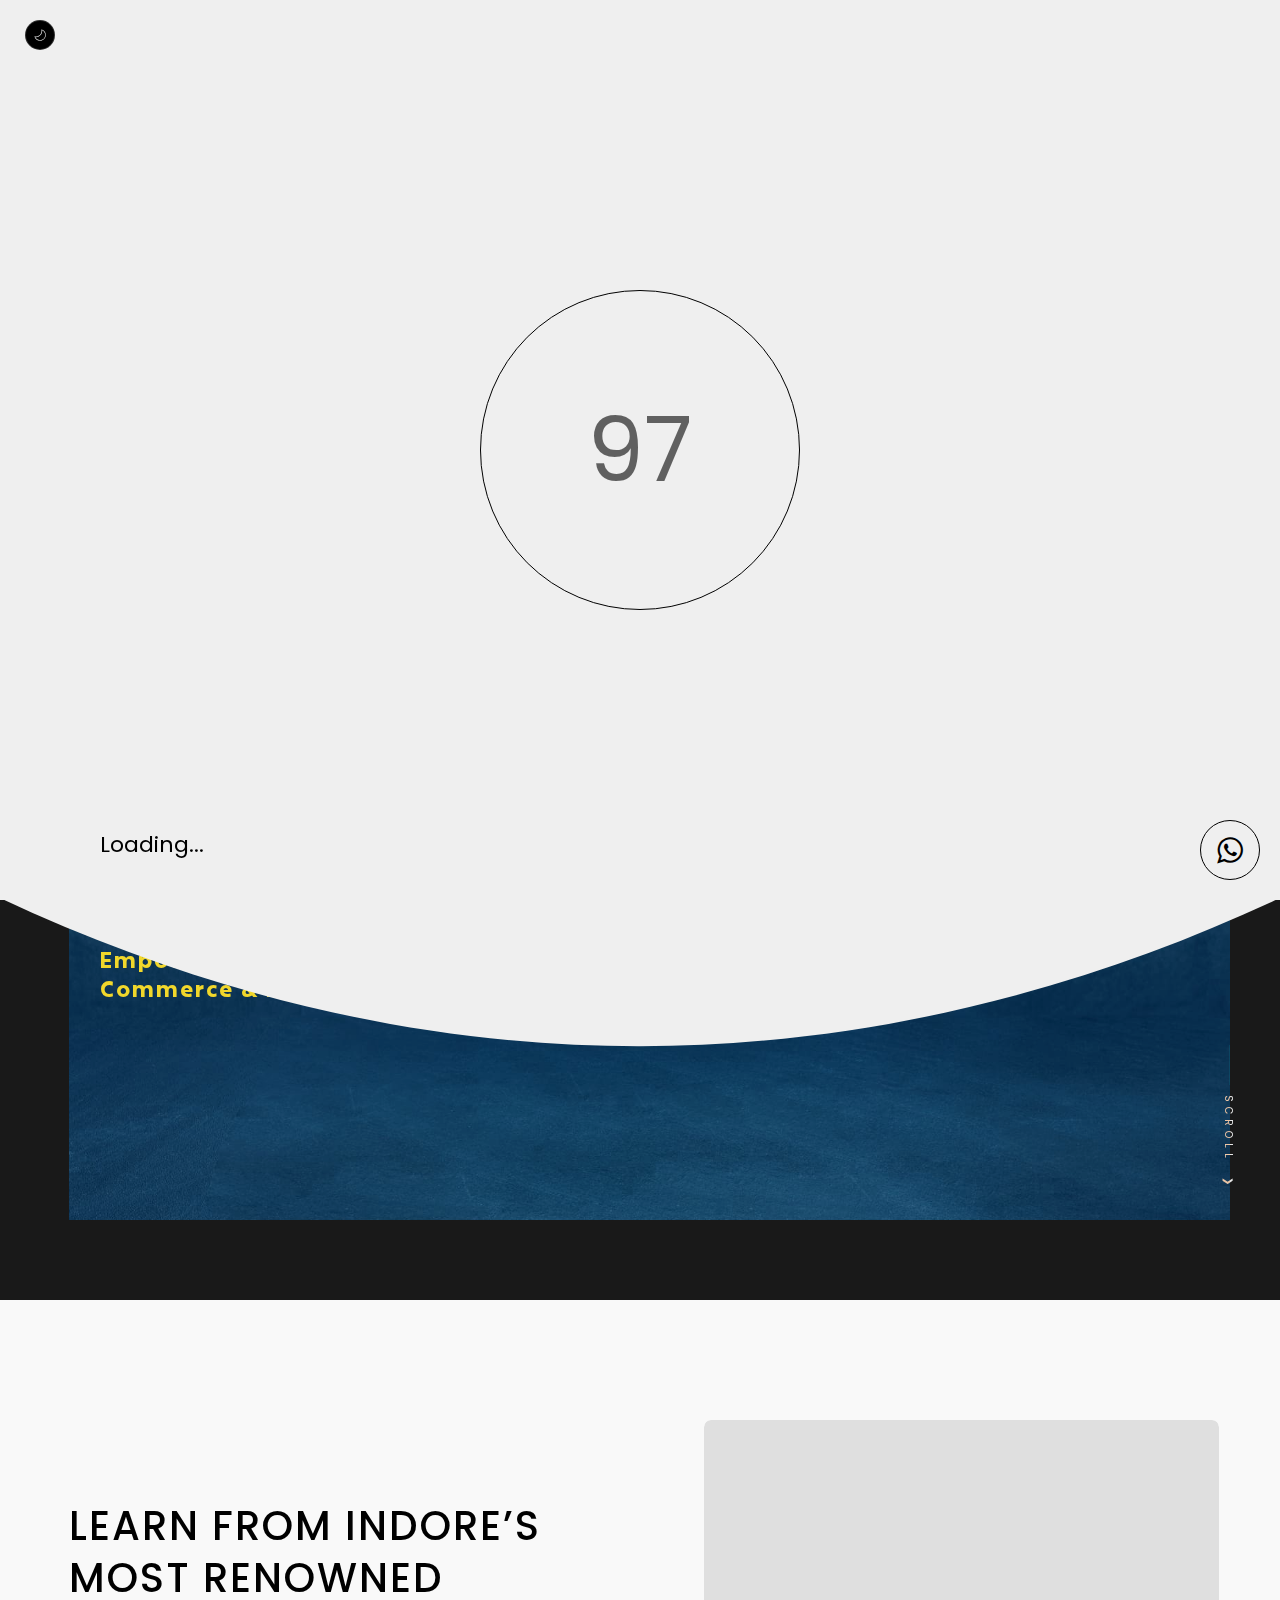
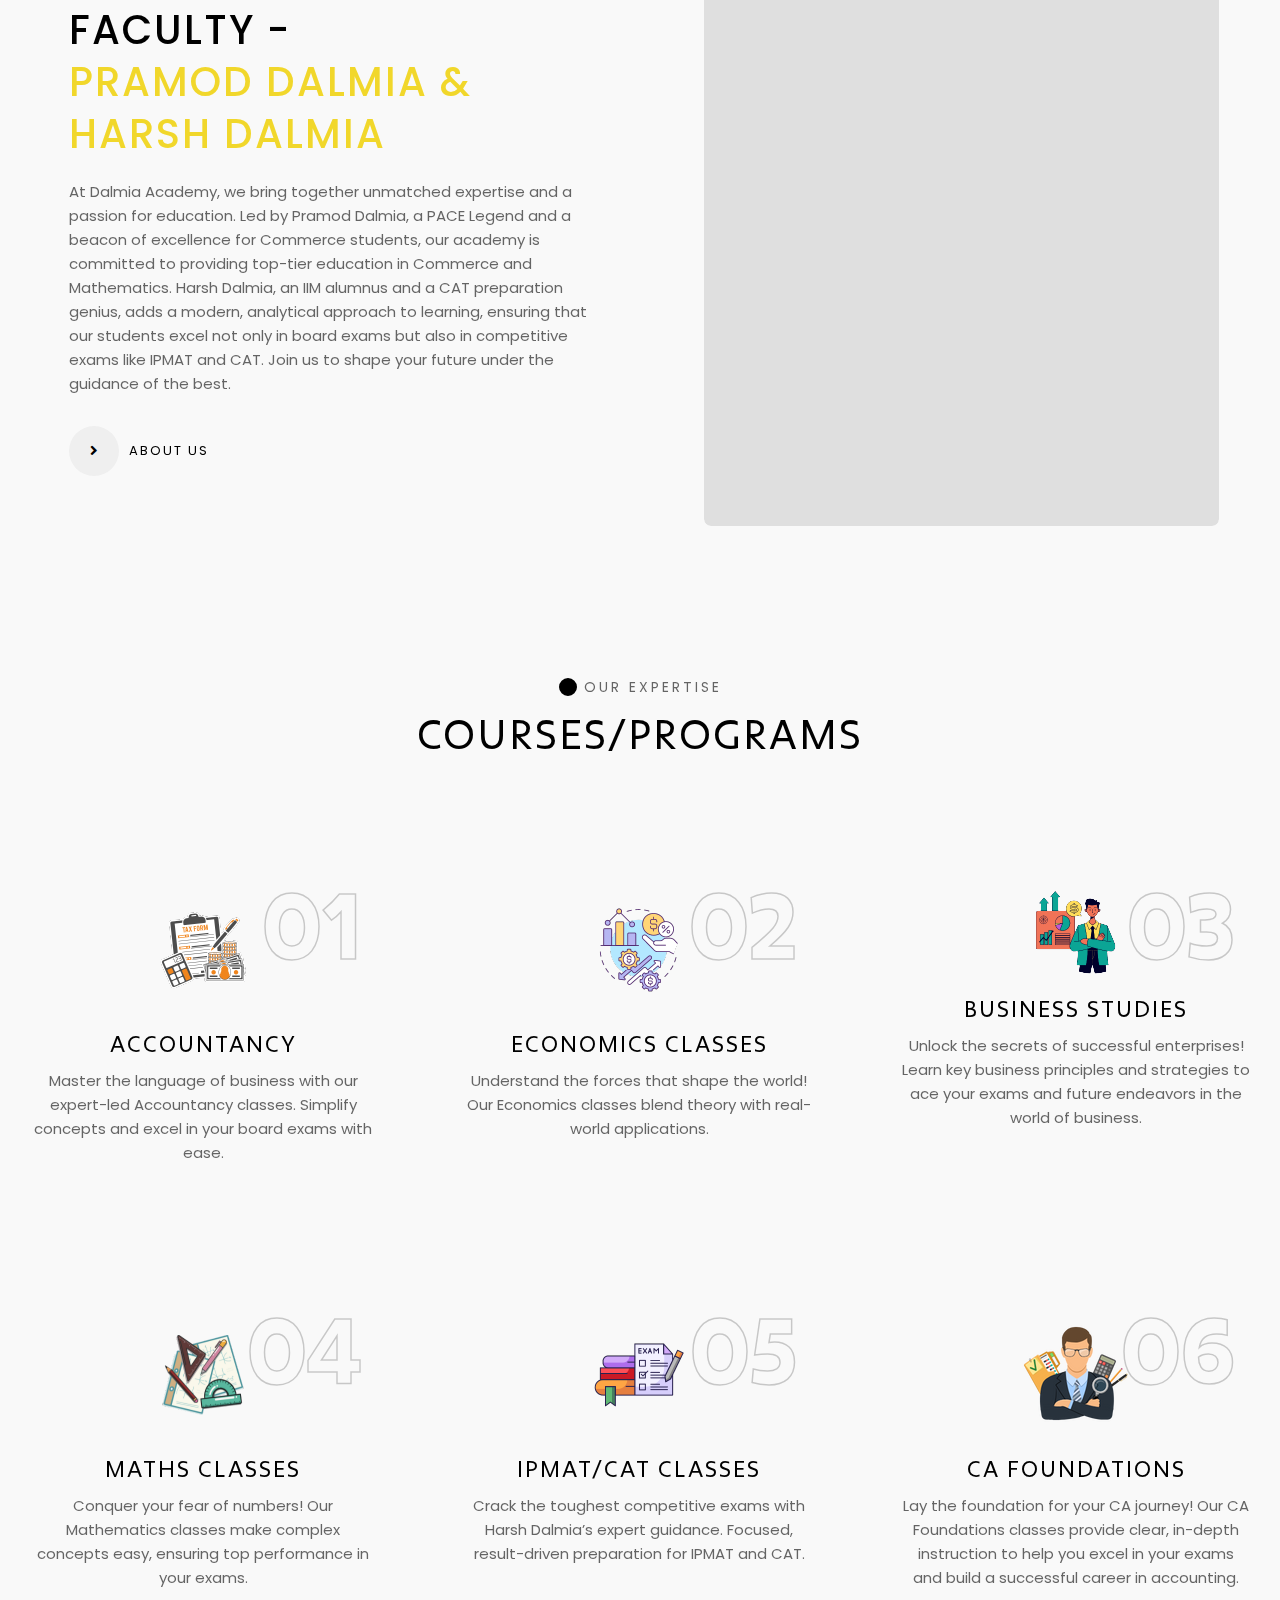
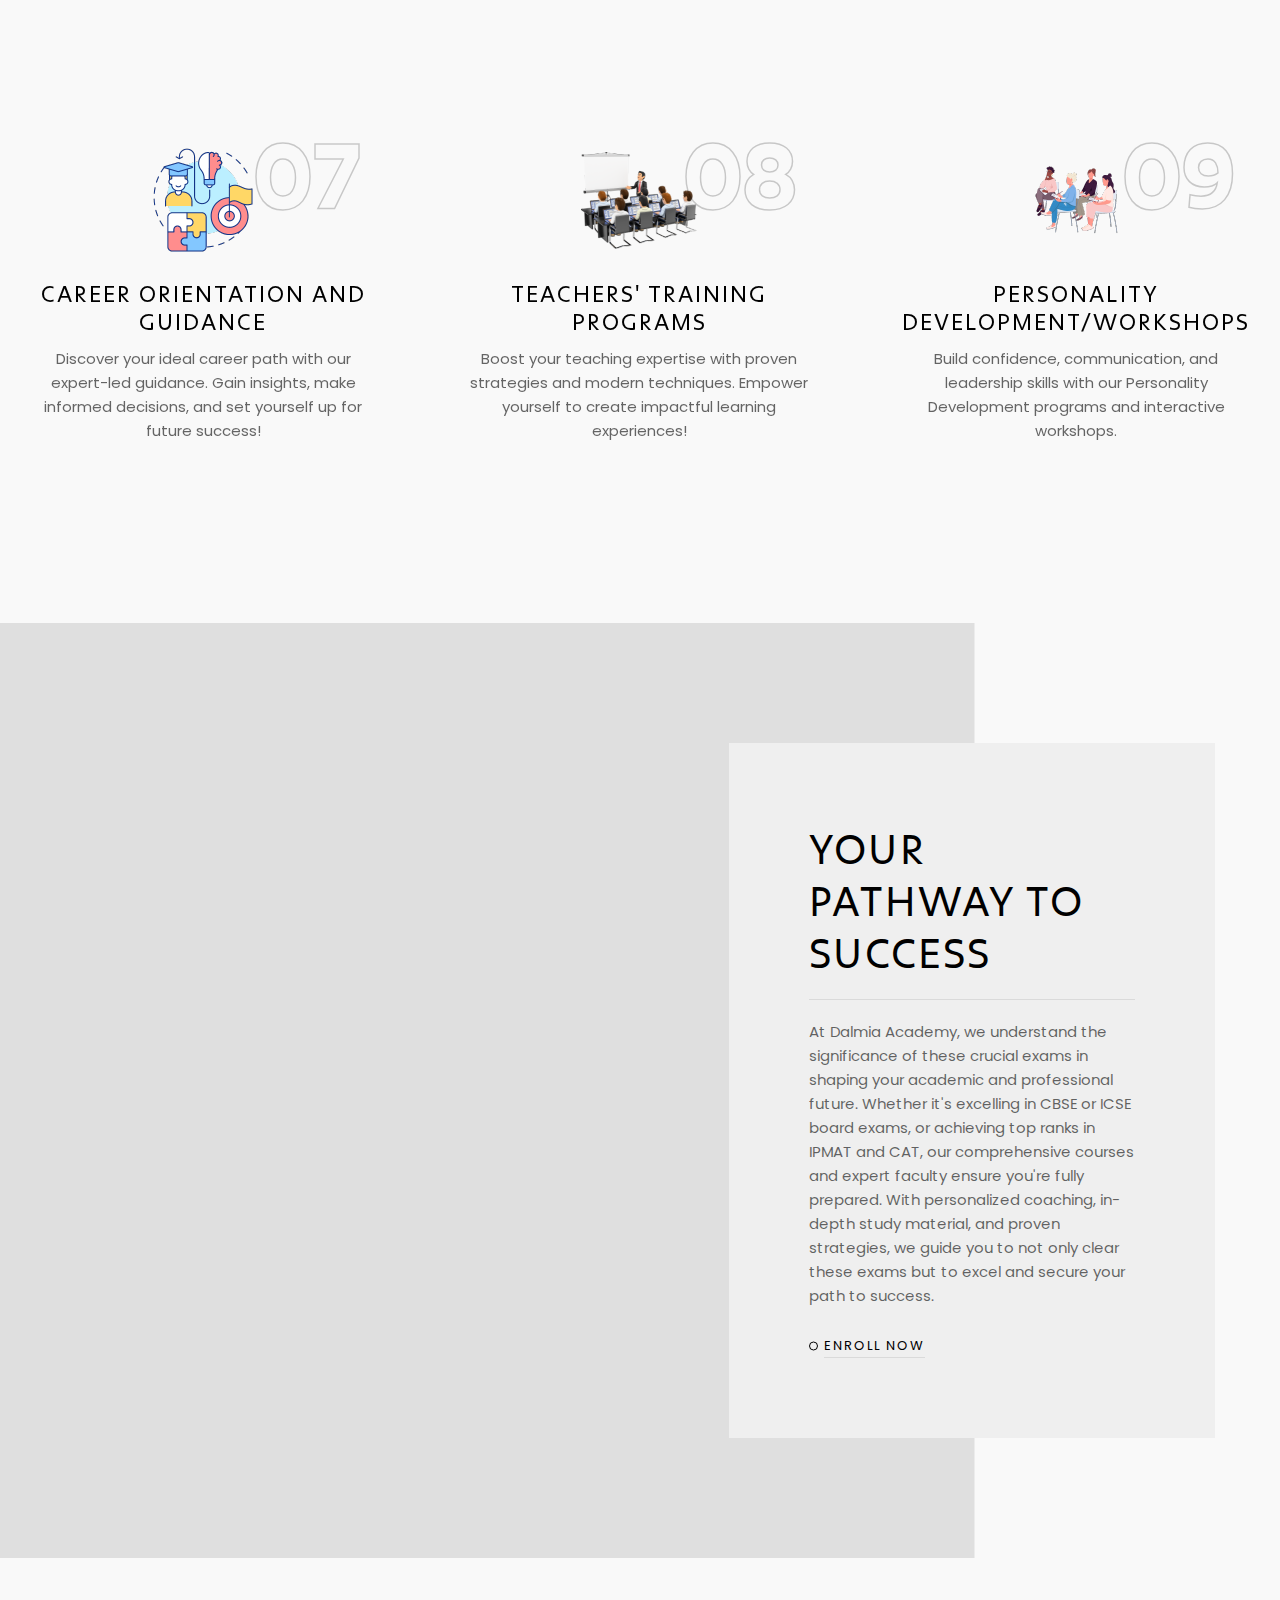
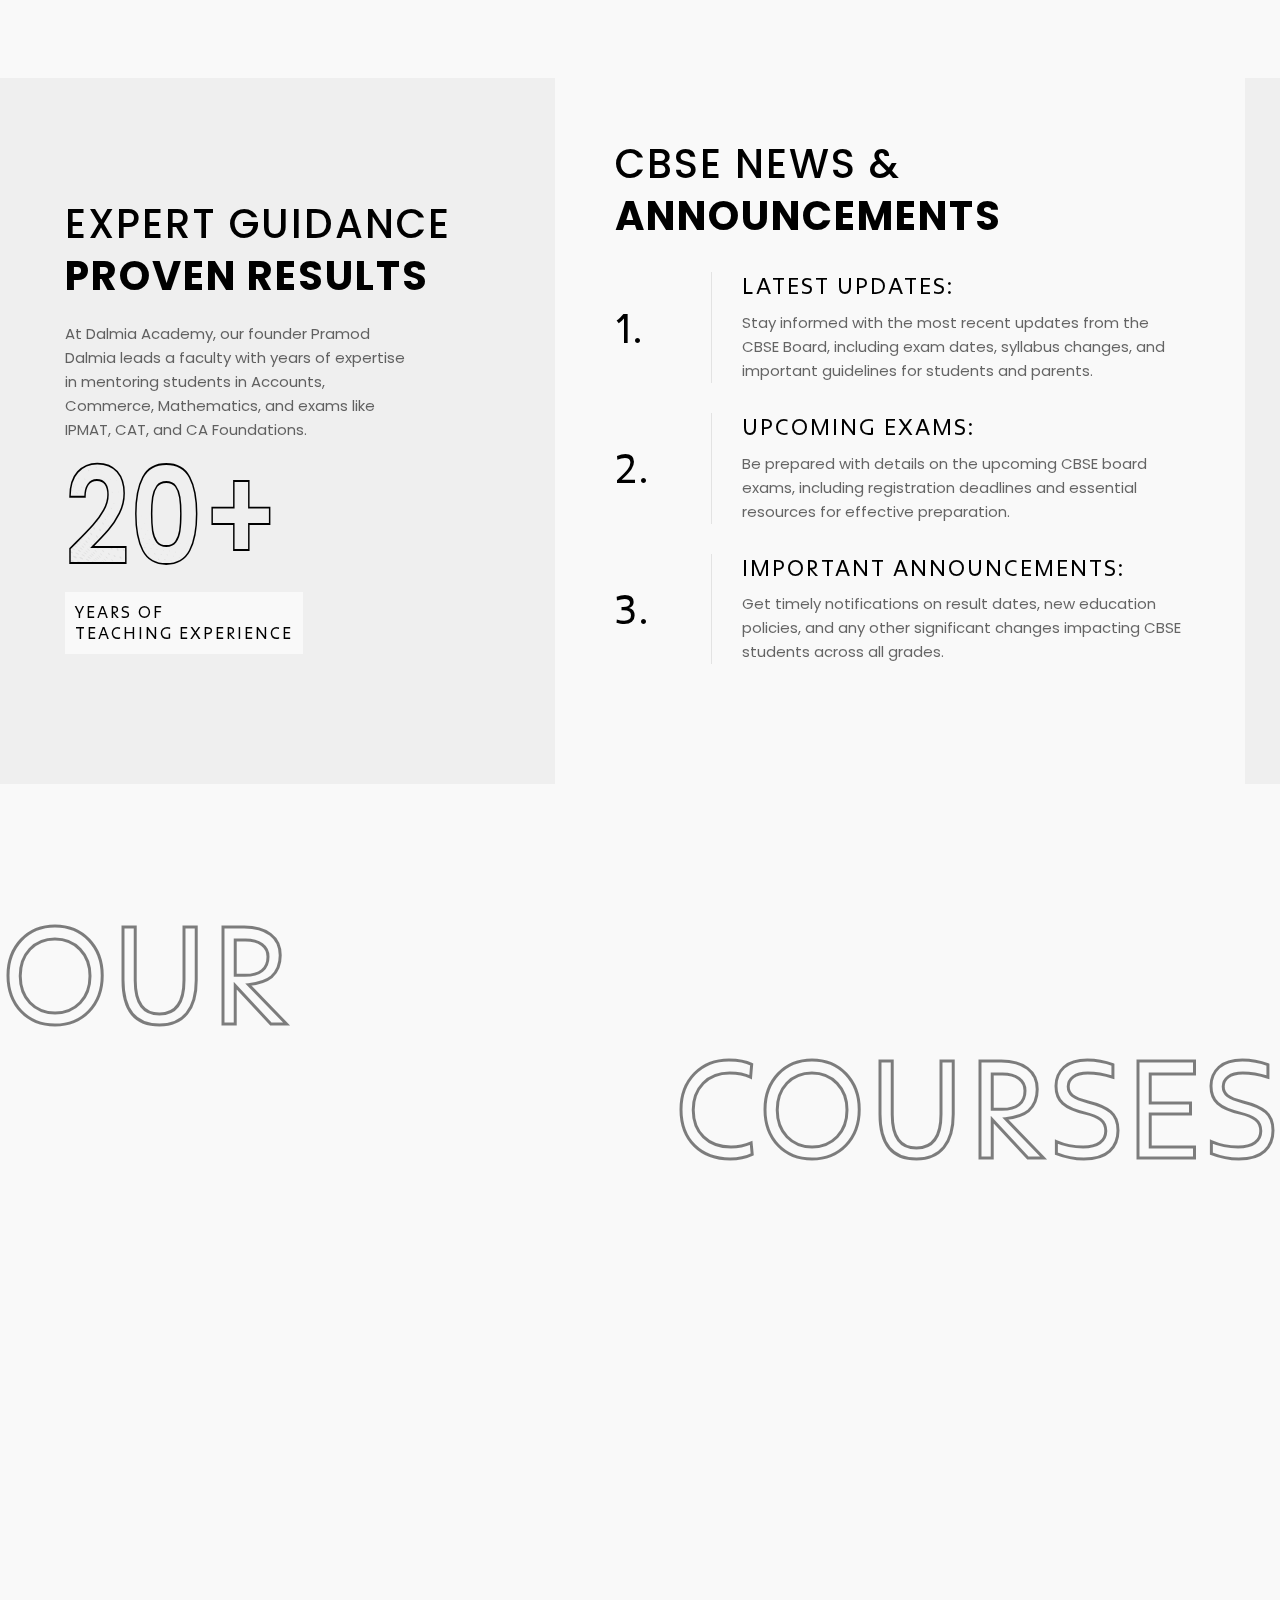
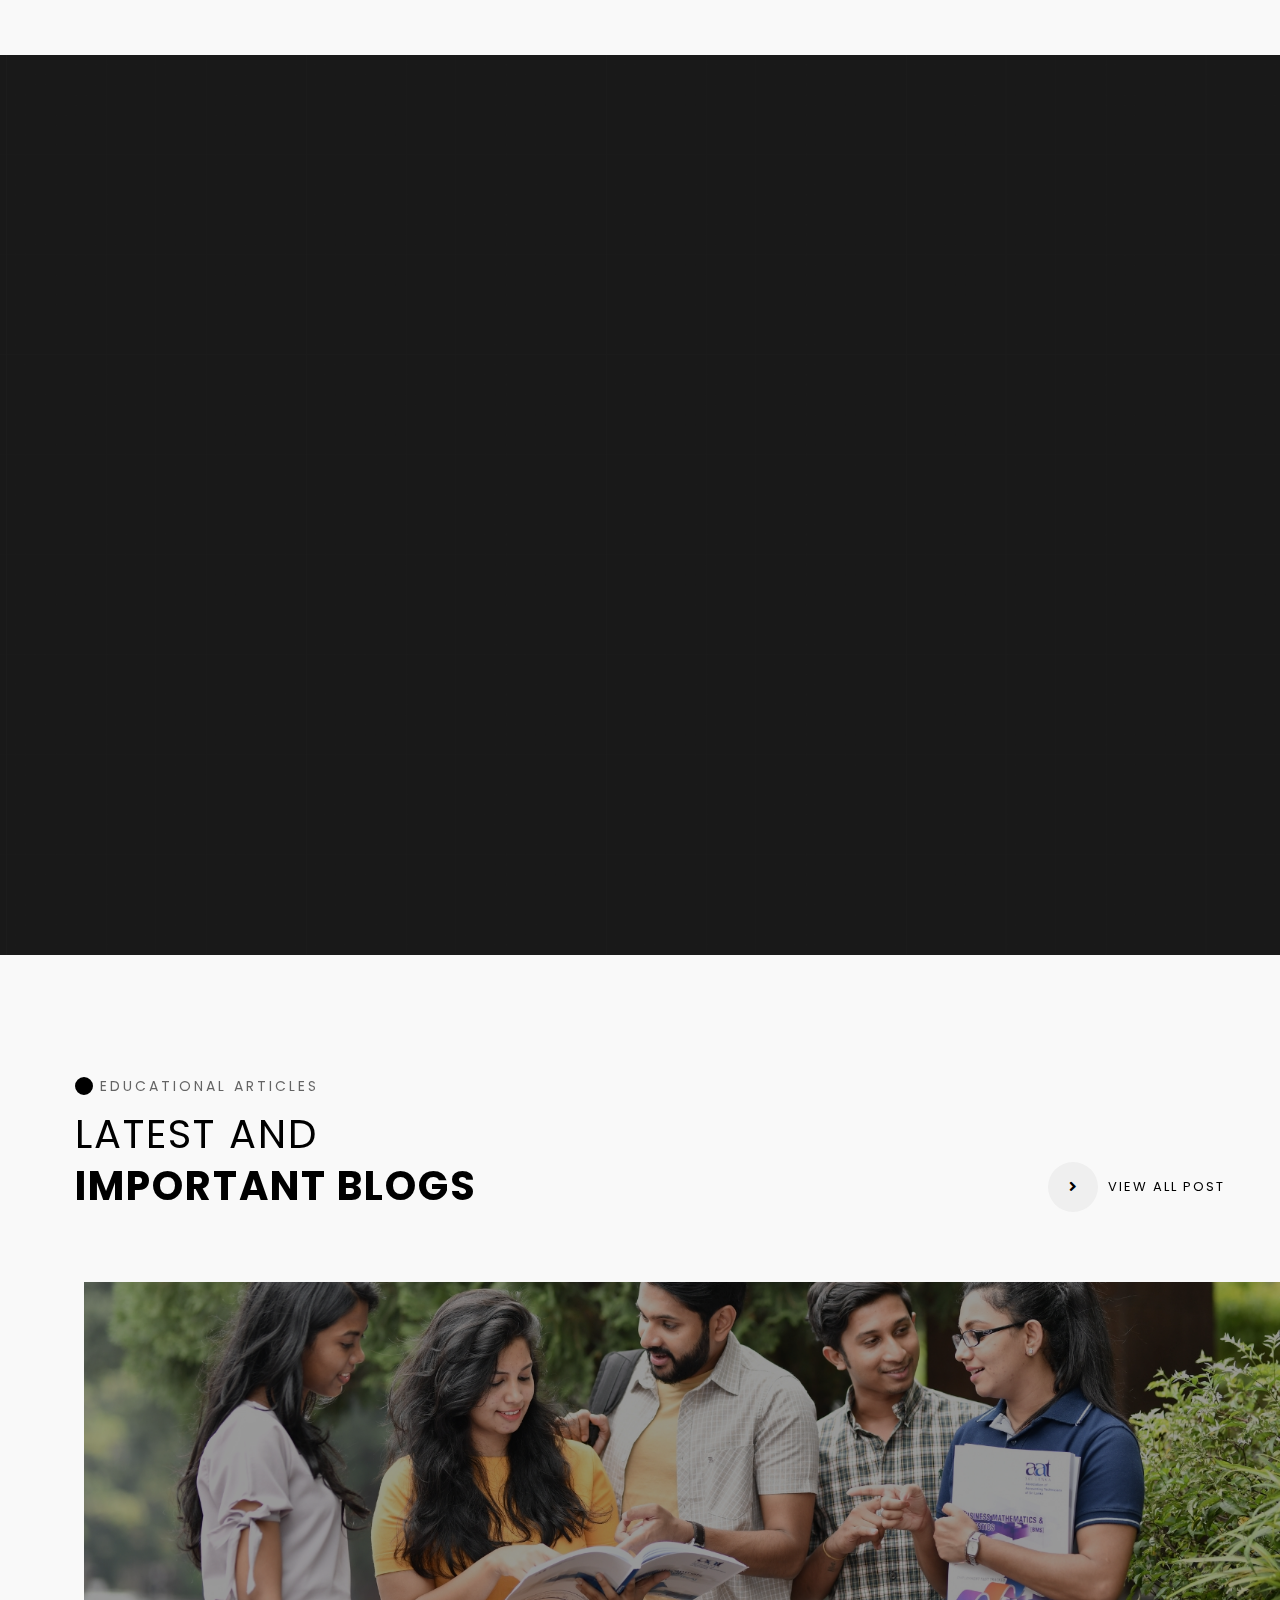
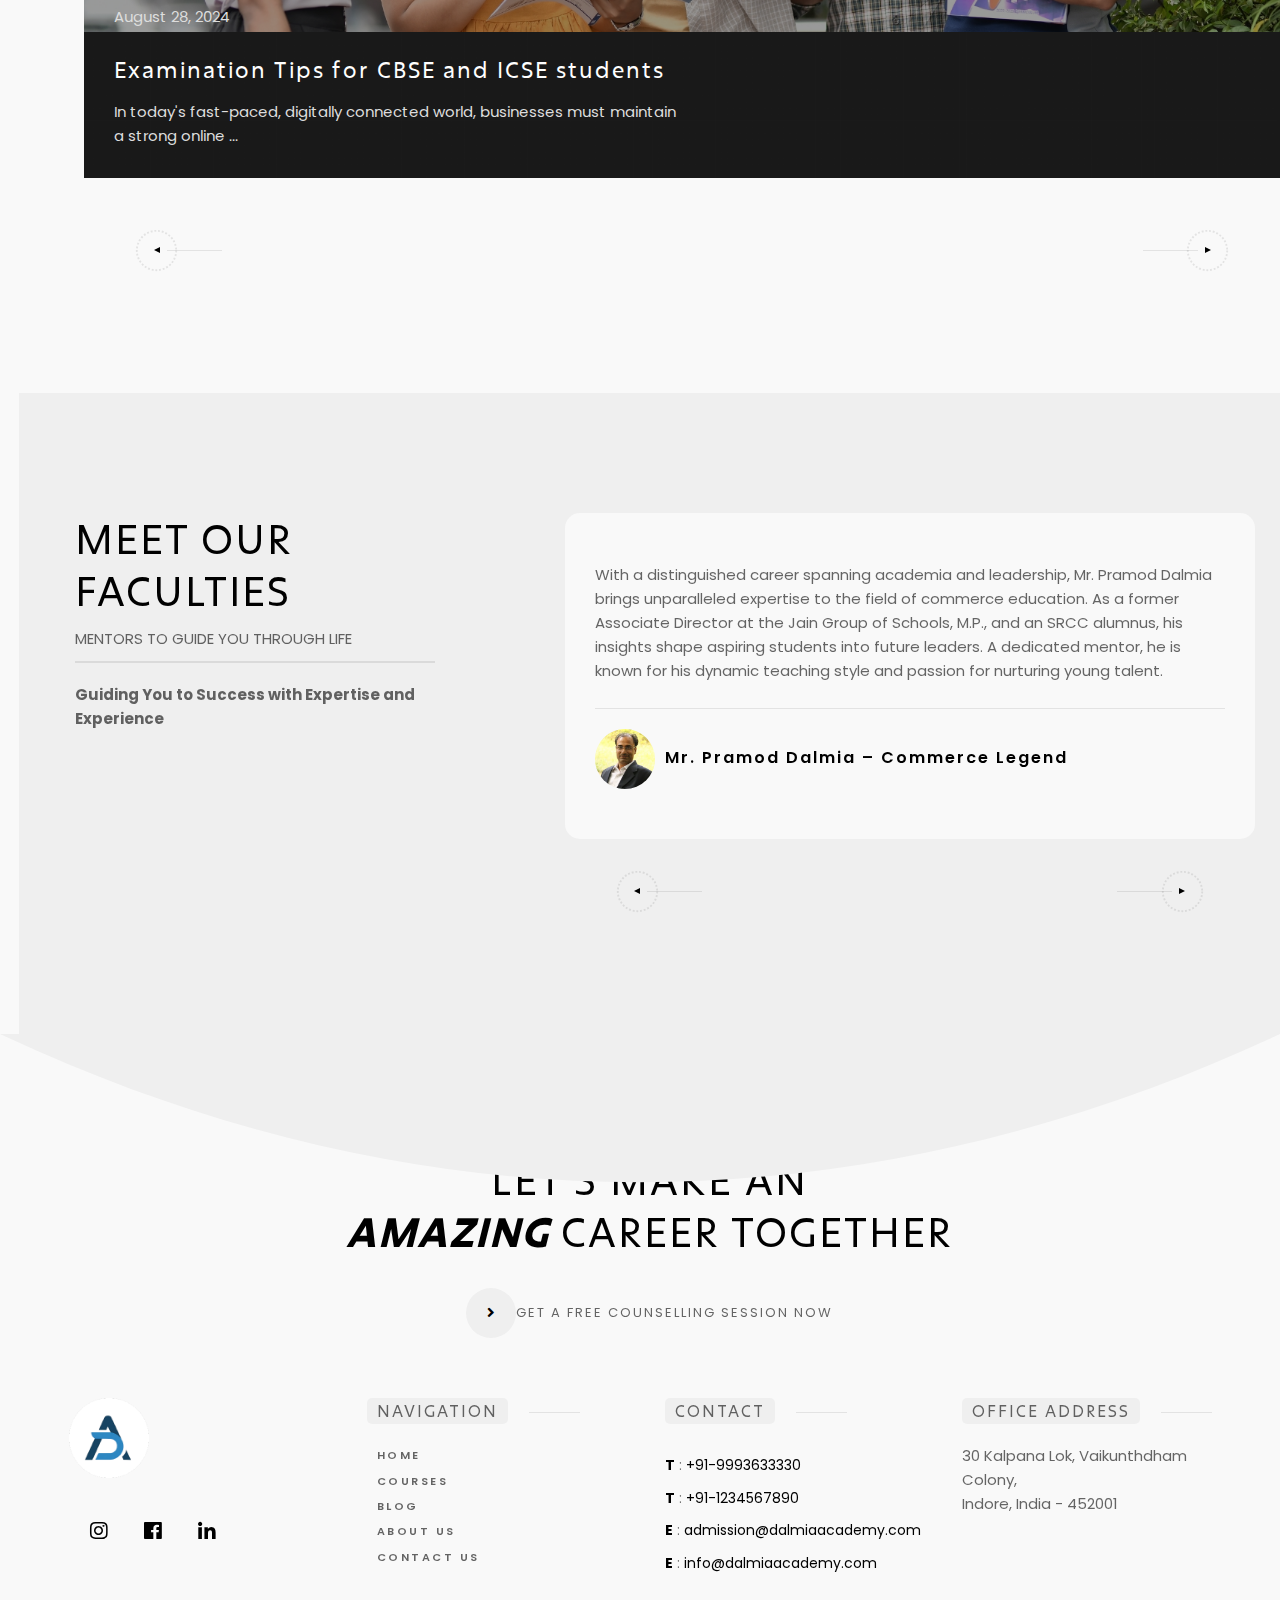
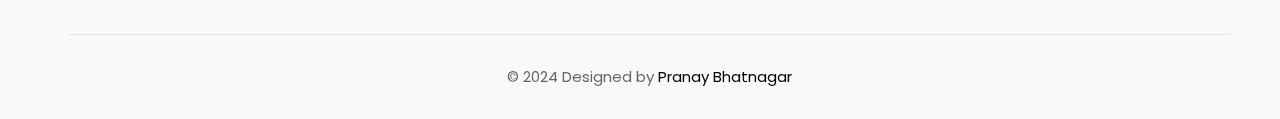
==== commit e1a4ec01: "added faculty details" ====
--- a/index.html
+++ b/index.html
@@ -1114,49 +1114,50 @@
 												<div class="swiper-wrapper">
 													<div class="swiper-slide testimonial-inner-item background-main">
 														<div class="avatar box-img dsn-auto">
-															<img src='assets/img/logo/male.jpeg' class="cover-bg-img" alt=""/>
+															<img src='assets/img/faculties/pramod-sir.jpg' class="cover-bg-img" alt=""/>
 														</div>
 														<div class="testimonial-item">
 															<div class="testimonial-content mb-25">
 																<div class="quote">
 																	<p class="max-w750 testimonial-content p-large">
-																		With decades of experience and a reputation as a PACE legend, Pramod Dalmia brings unmatched expertise in Commerce, shaping the careers of thousands of students.
+																		With a distinguished career spanning academia and leadership, Mr. Pramod Dalmia brings unparalleled expertise to the field of commerce education. As a former Associate Director at the Jain Group of Schools, M.P., and an SRCC alumnus, his insights shape aspiring students into future leaders. A dedicated mentor, he is known for his dynamic teaching style and passion for nurturing young talent.
 																	</p>
 																</div>
 															</div>
 															<div class="content-inner border-top">
 																<div class="d-flex align-items-center ">
 																	<div class="avatar box-img dsn-auto">
-																		<img src='assets/img/logo/male.jpeg'
+																		<img src='assets/img/faculties/pramod-sir.jpg'
 																			class="cover-bg-img" alt=""/>
 																	</div>
 																	<div class="label box-text">
-																		<h4 class="testimonial-name sm-title-block">Pramod Dalmia – Commerce Legend (PACE)</h4>
+																		<h4 class="testimonial-name sm-title-block">Mr. Pramod Dalmia – Commerce Legend</h4>
 																	</div>
 																</div>
 															</div>
 														</div>
 													</div>
+													
 													<div class="swiper-slide testimonial-inner-item background-main">
 														<div class="avatar box-img dsn-auto">
-															<img src='assets/img/logo/female.jpg' class="cover-bg-img" alt=""/>
+															<img src='assets/img/faculties/shikha-maam.jpg' class="cover-bg-img" alt=""/>
 														</div>
 														<div class="testimonial-item">
 															<div class="testimonial-content mb-25">
 																<div class="quote">
 																	<p class="max-w750 testimonial-content p-large">
-																		A graduate of IIM and a CAT preparation genius, Harsh Dalmia combines deep knowledge with innovative teaching techniques to help students crack competitive exams.																	
+																		A certified Primary and Pre-Primary Montessori Trainer, Mrs. Shikha Dalmia is dedicated to laying strong educational foundations for young learners. Her innovative teaching methodologies foster creativity, critical thinking, and holistic development in early education. With a nurturing approach, she inspires confidence and curiosity in every child she mentors.
 																	</p>
 																</div>
 															</div>
 															<div class="content-inner border-top">
 																<div class="d-flex align-items-center ">
 																	<div class="avatar box-img dsn-auto">
-																		<img src='assets/img/logo/female.jpg'
+																		<img src='assets/img/faculties/shikha-maam.jpg'
 																			class="cover-bg-img" alt=""/>
 																	</div>
 																	<div class="label box-text">
-																		<h4 class="testimonial-name sm-title-block">Harsh Dalmia – IIM Alumnus & CAT Expert</h4>
+																		<h4 class="testimonial-name sm-title-block">Mrs. Shikha Dalmia – Montessori Trainer</h4>
 																	</div>
 																</div>
 															</div>
@@ -1164,24 +1165,24 @@
 													</div>
 													<div class="swiper-slide testimonial-inner-item background-main">
 														<div class="avatar box-img dsn-auto">
-															<img src='assets/img/logo/female.jpg' class="cover-bg-img" alt=""/>
+															<img src='assets/img/faculties/harsh-sir.jpg' class="cover-bg-img" alt=""/>
 														</div>
 														<div class="testimonial-item">
 															<div class="testimonial-content mb-25">
 																<div class="quote">
 																	<p class="max-w750 testimonial-content p-large">
-																		Specializing in simplifying complex mathematical concepts, [Faculty Name] ensures every student masters the subject with clarity and confidence.
+																		An accomplished educator and career coach, Mr. Harsh Dalmia empowers students to excel in competitive exams and beyond. With prior experience as a Senior Manager at Tata and a stellar CAT score of 99.61%ile, he combines real-world expertise with academic rigor. His guidance has helped countless students achieve their dream careers with confidence.																	
 																	</p>
 																</div>
 															</div>
 															<div class="content-inner border-top">
 																<div class="d-flex align-items-center ">
 																	<div class="avatar box-img dsn-auto">
-																		<img src='assets/img/logo/female.jpg'
+																		<img src='assets/img/faculties/harsh-sir.jpg'
 																			class="cover-bg-img" alt=""/>
 																	</div>
 																	<div class="label box-text">
-																		<h4 class="testimonial-name sm-title-block">[Faculty Name] – Mathematics Mentor</h4>
+																		<h4 class="testimonial-name sm-title-block">Mr. Harsh Dalmia – IIM Alumnus & CAT Expert</h4>
 																	</div>
 																</div>
 															</div>
@@ -1189,24 +1190,49 @@
 													</div>
 													<div class="swiper-slide testimonial-inner-item background-main">
 														<div class="avatar box-img dsn-auto">
-															<img src='assets/img/logo/female.jpg' class="cover-bg-img" alt=""/>
+															<img src='assets/img/faculties/anurita-maam.jpg' class="cover-bg-img" alt=""/>
 														</div>
 														<div class="testimonial-item">
 															<div class="testimonial-content mb-25">
 																<div class="quote">
 																	<p class="max-w750 testimonial-content p-large">
-																		Fostering growth beyond academics, [Faculty Name] empowers students with soft skills, communication, and confidence through dynamic workshops and personalized guidance.
+																		A Gold Medallist in Visual Arts from Banasthali Vidyapith, Mrs. Anurita Modi excels as a personality trainer and mentor. Her artistic flair and expertise in personal development inspire students to embrace their unique potential. Passionate about creating confident individuals, she bridges the gap between academics and personality growth.
 																	</p>
 																</div>
 															</div>
 															<div class="content-inner border-top">
 																<div class="d-flex align-items-center ">
 																	<div class="avatar box-img dsn-auto">
-																		<img src='assets/img/logo/female.jpg'
+																		<img src='assets/img/faculties/anurita-maam.jpg'
 																			class="cover-bg-img" alt=""/>
 																	</div>
 																	<div class="label box-text">
-																		<h4 class="testimonial-name sm-title-block">[Faculty Name] – Personality Development Coach</h4>
+																		<h4 class="testimonial-name sm-title-block">Mrs. Anurita Modi – Personality Trainer & Mentor</h4>
+																	</div>
+																</div>
+															</div>
+														</div>
+													</div>
+													<div class="swiper-slide testimonial-inner-item background-main">
+														<div class="avatar box-img dsn-auto">
+															<img src='assets/img/faculties/manendra-sir.jpg' class="cover-bg-img" alt=""/>
+														</div>
+														<div class="testimonial-item">
+															<div class="testimonial-content mb-25">
+																<div class="quote">
+																	<p class="max-w750 testimonial-content p-large">
+																		A specialist in accounting and finance, Mr. Manendra Singh Solanki is a dedicated CMA Foundation trainer and B.Com (Hons.) graduate. Known for his clear and practical teaching methods, he simplifies complex financial concepts for aspiring professionals. His commitment to excellence ensures students achieve success in their academic and career goals.
+																	</p>
+																</div>
+															</div>
+															<div class="content-inner border-top">
+																<div class="d-flex align-items-center ">
+																	<div class="avatar box-img dsn-auto">
+																		<img src='assets/img/faculties/manendra-sir.jpg'
+																			class="cover-bg-img" alt=""/>
+																	</div>
+																	<div class="label box-text">
+																		<h4 class="testimonial-name sm-title-block">Mr. Manendra Singh Solanki – Accounting & Finance Faculty</h4>
 																	</div>
 																</div>
 															</div>
@@ -1376,9 +1402,6 @@
 											</li>
 											<li class="menu-item">
 												<a href='#'>COURSES</a>
-											</li>
-											<li class="menu-item">
-												<a href='#'>RESULTS</a>
 											</li>
 											<li class="menu-item">
 												<a href='#'>BLOG</a>
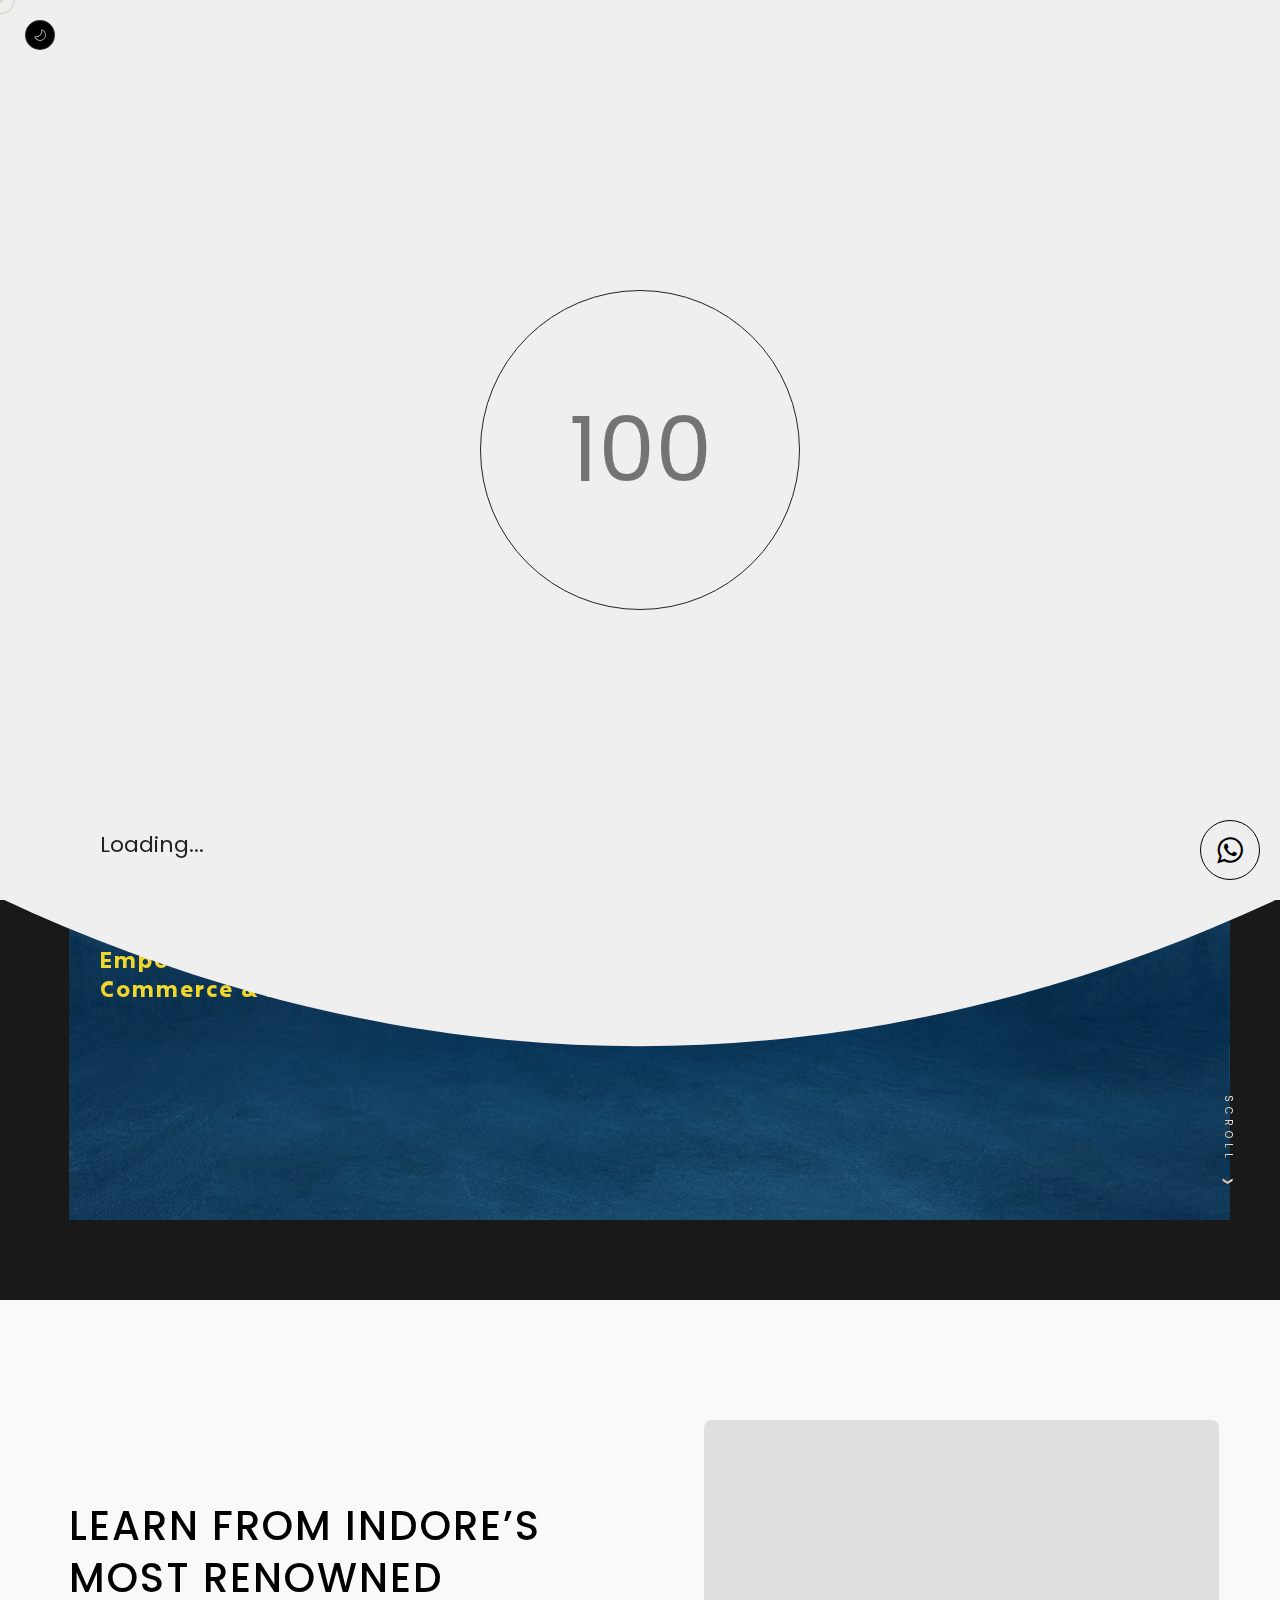
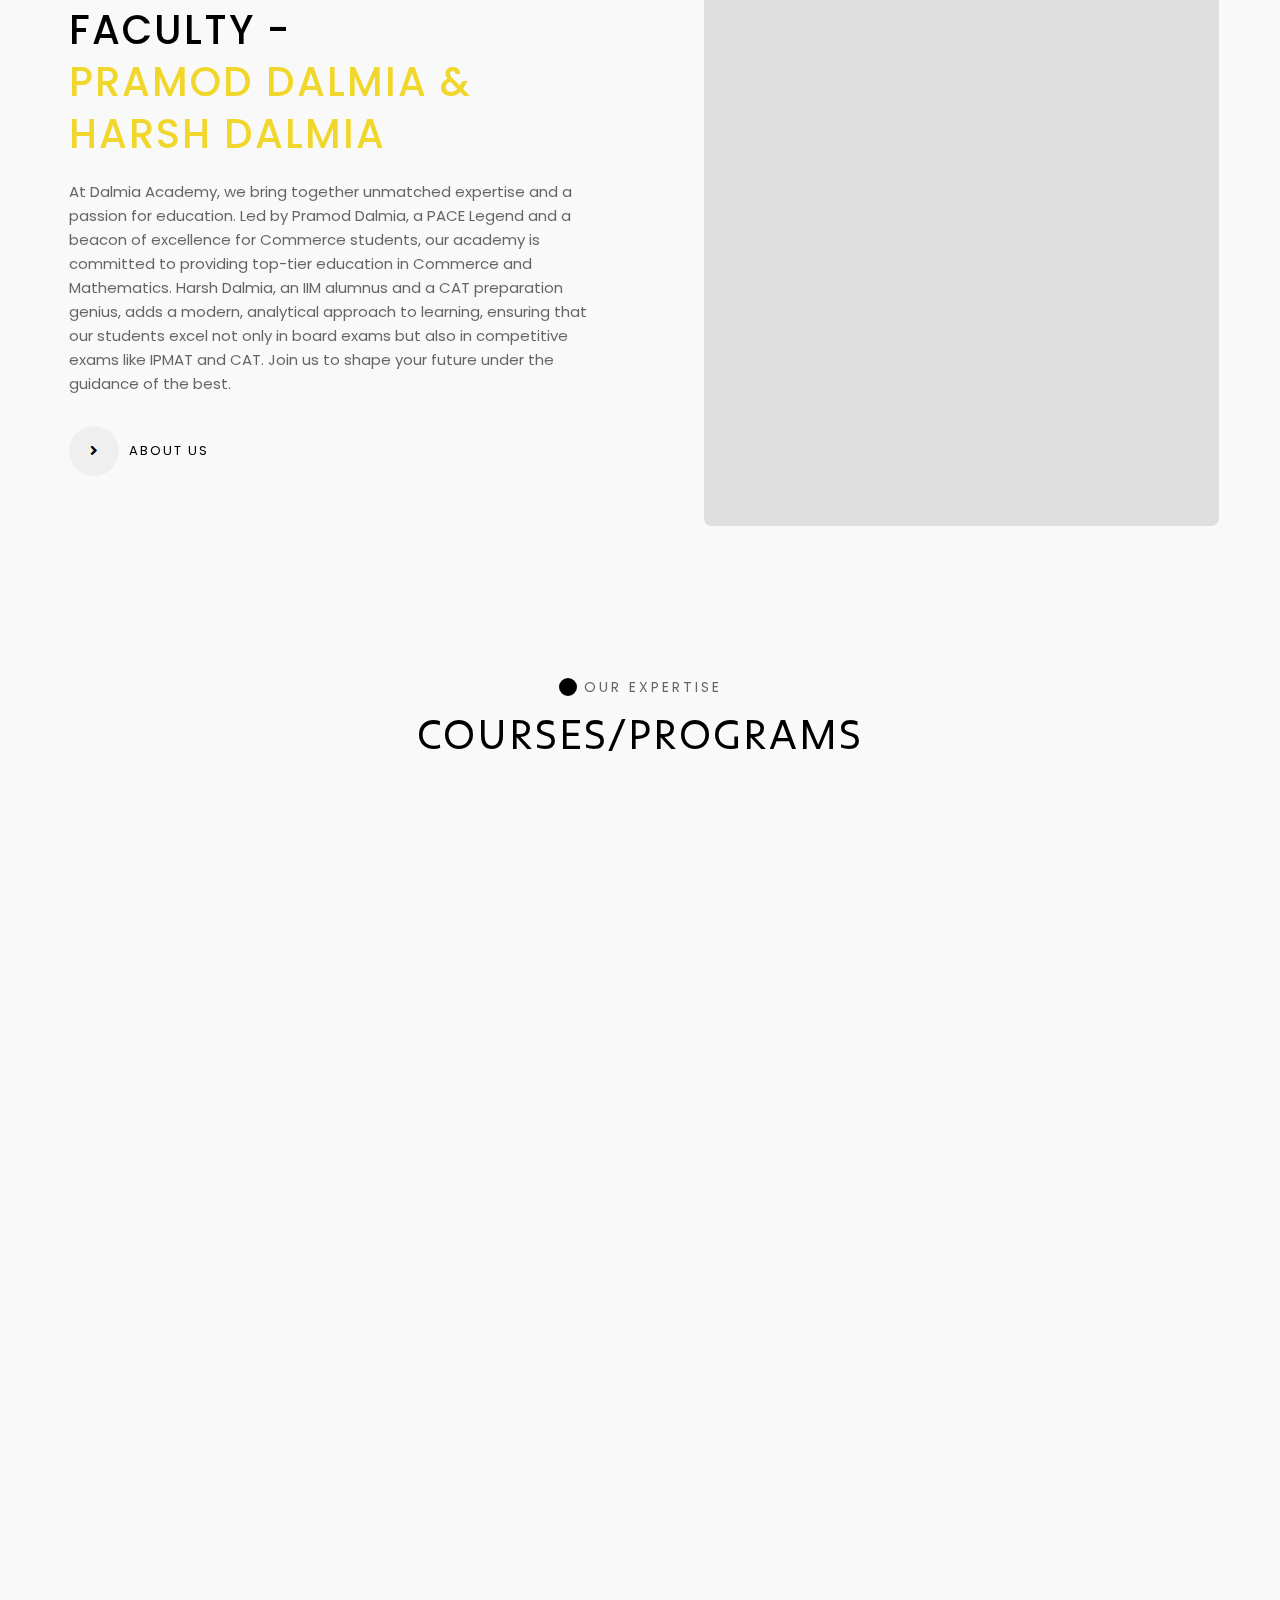
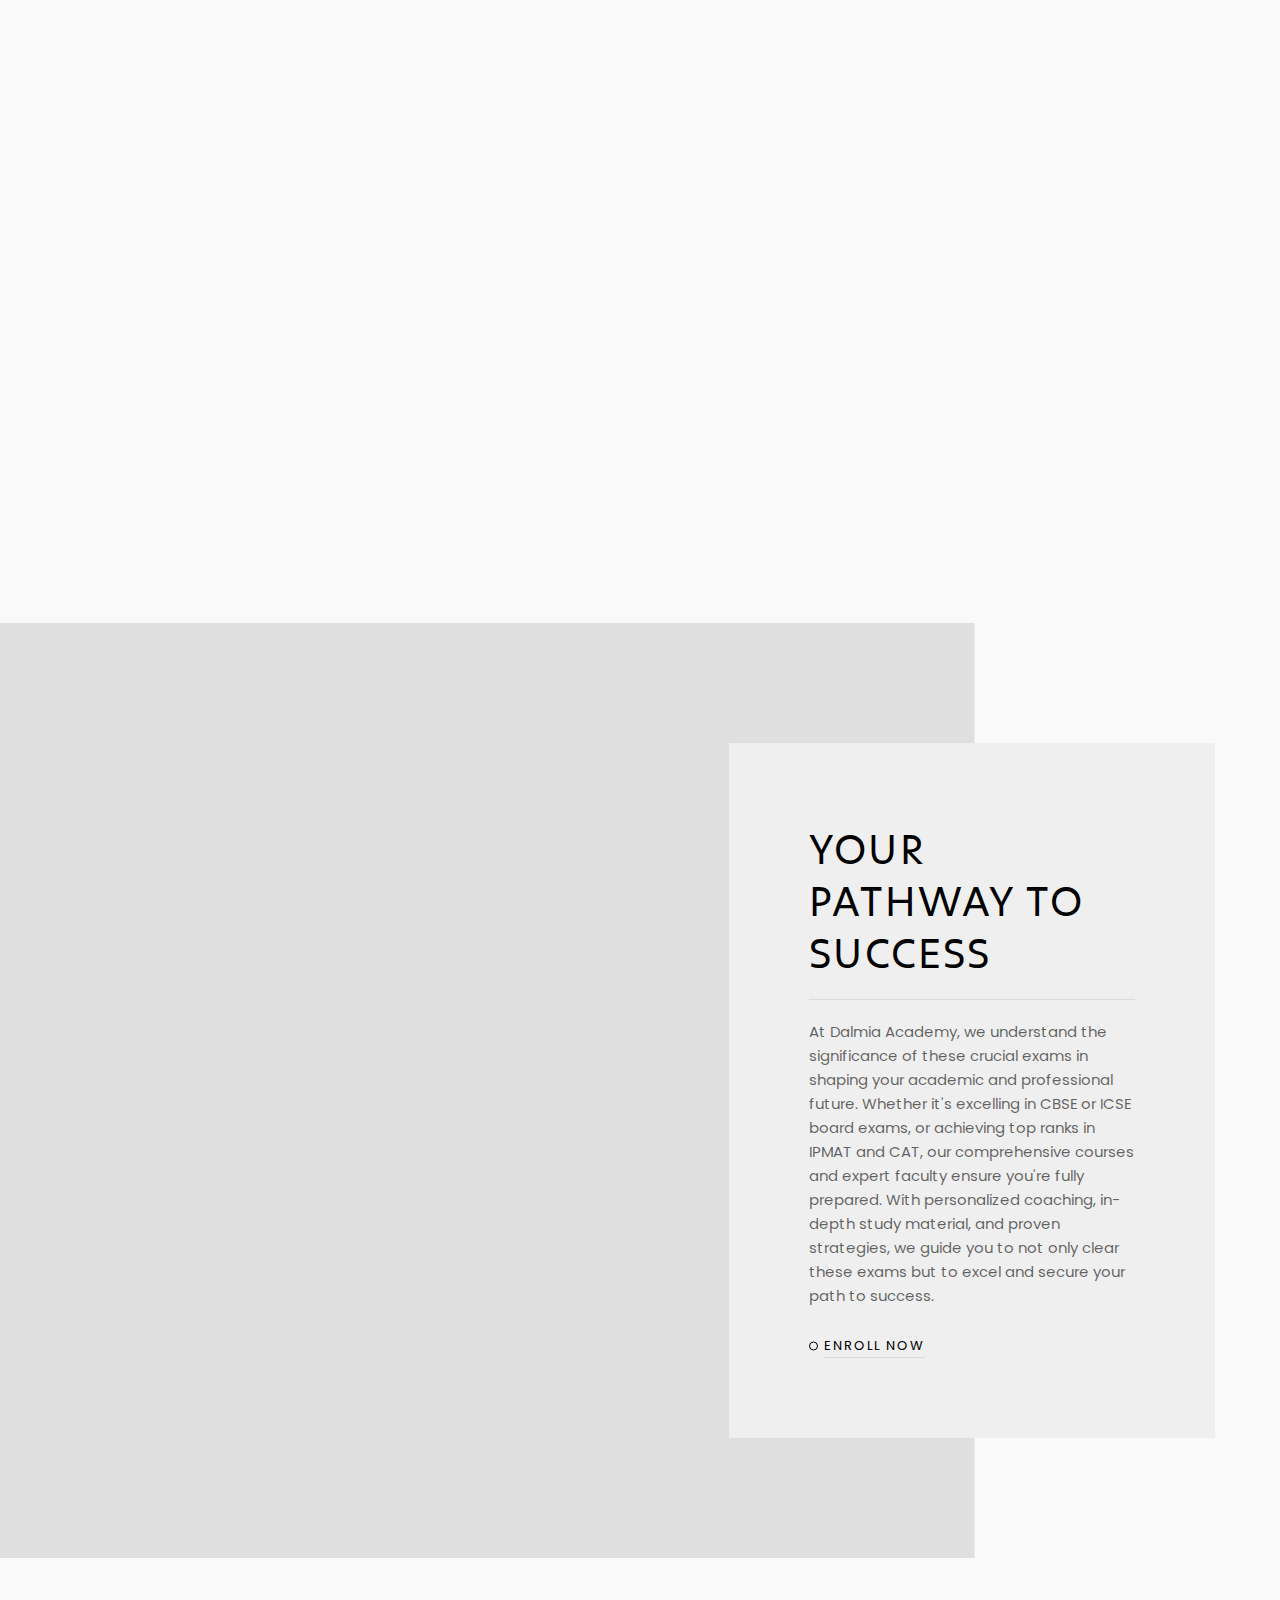
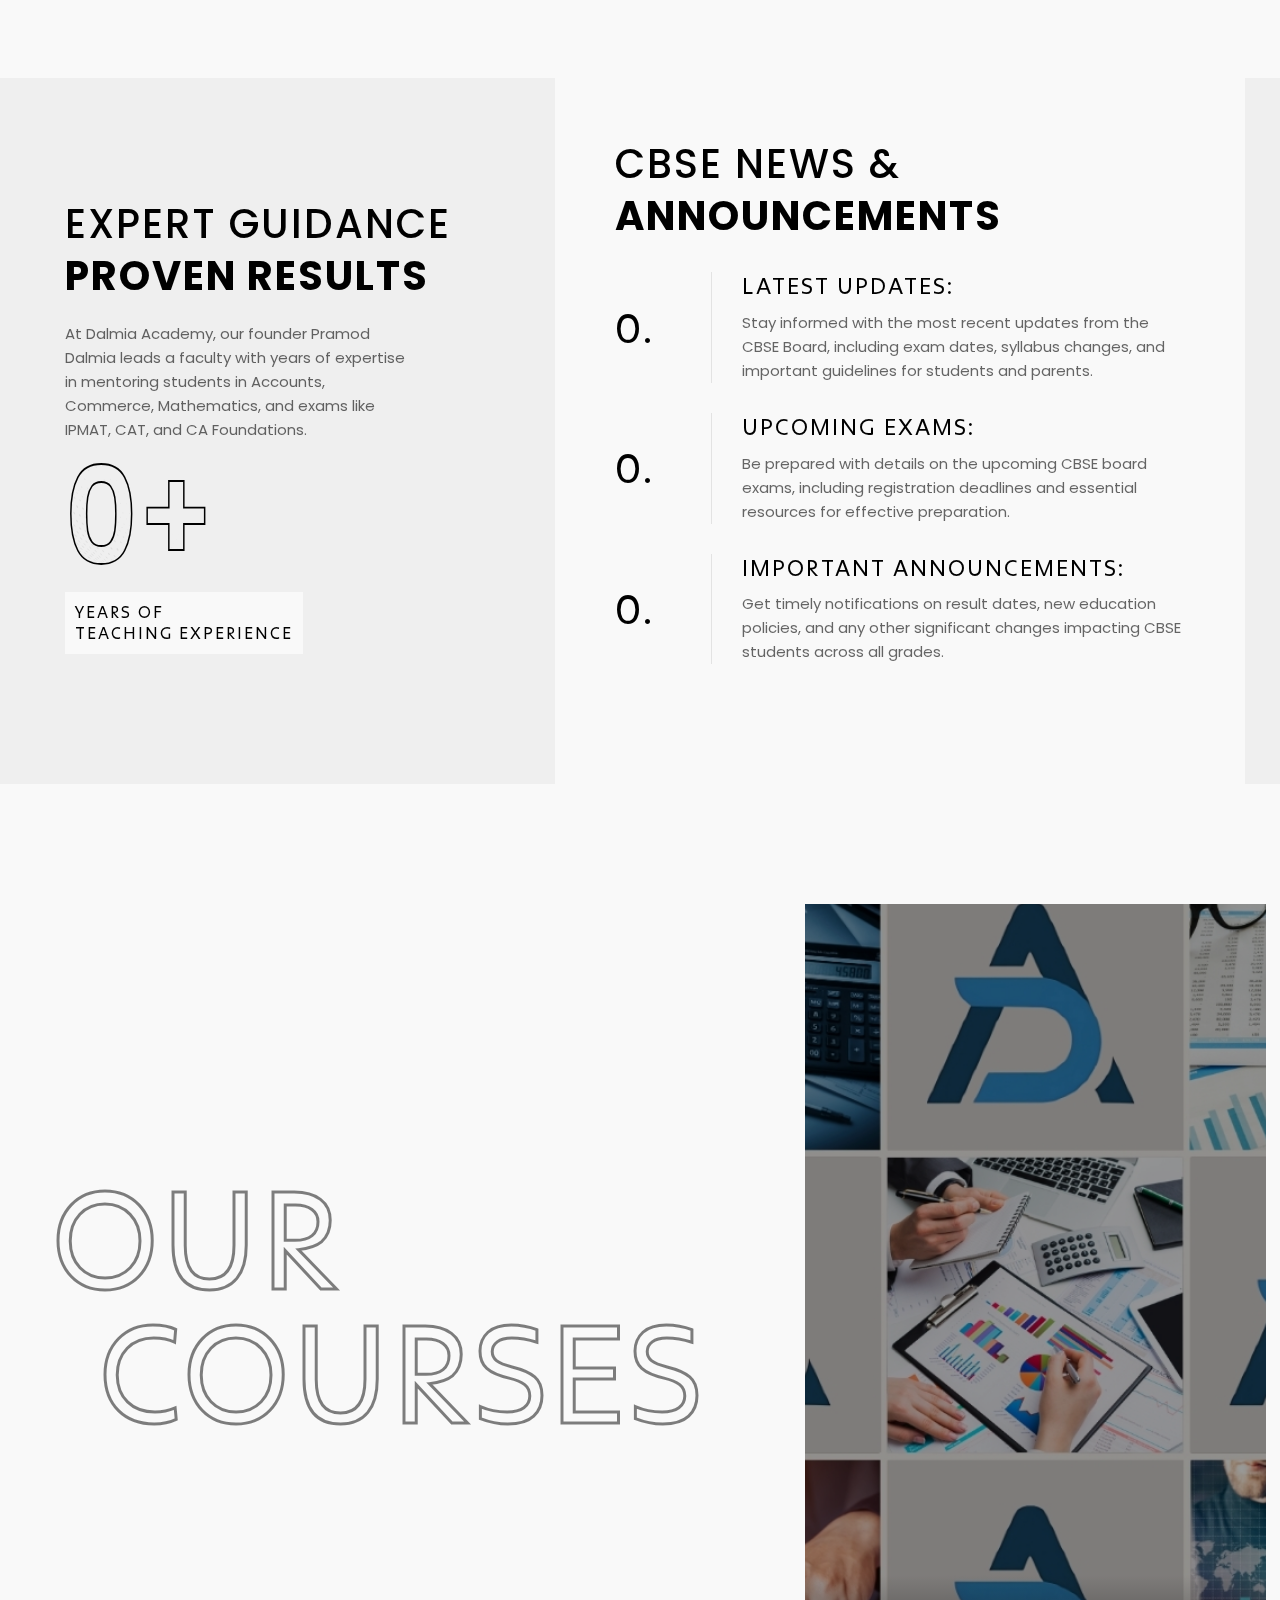
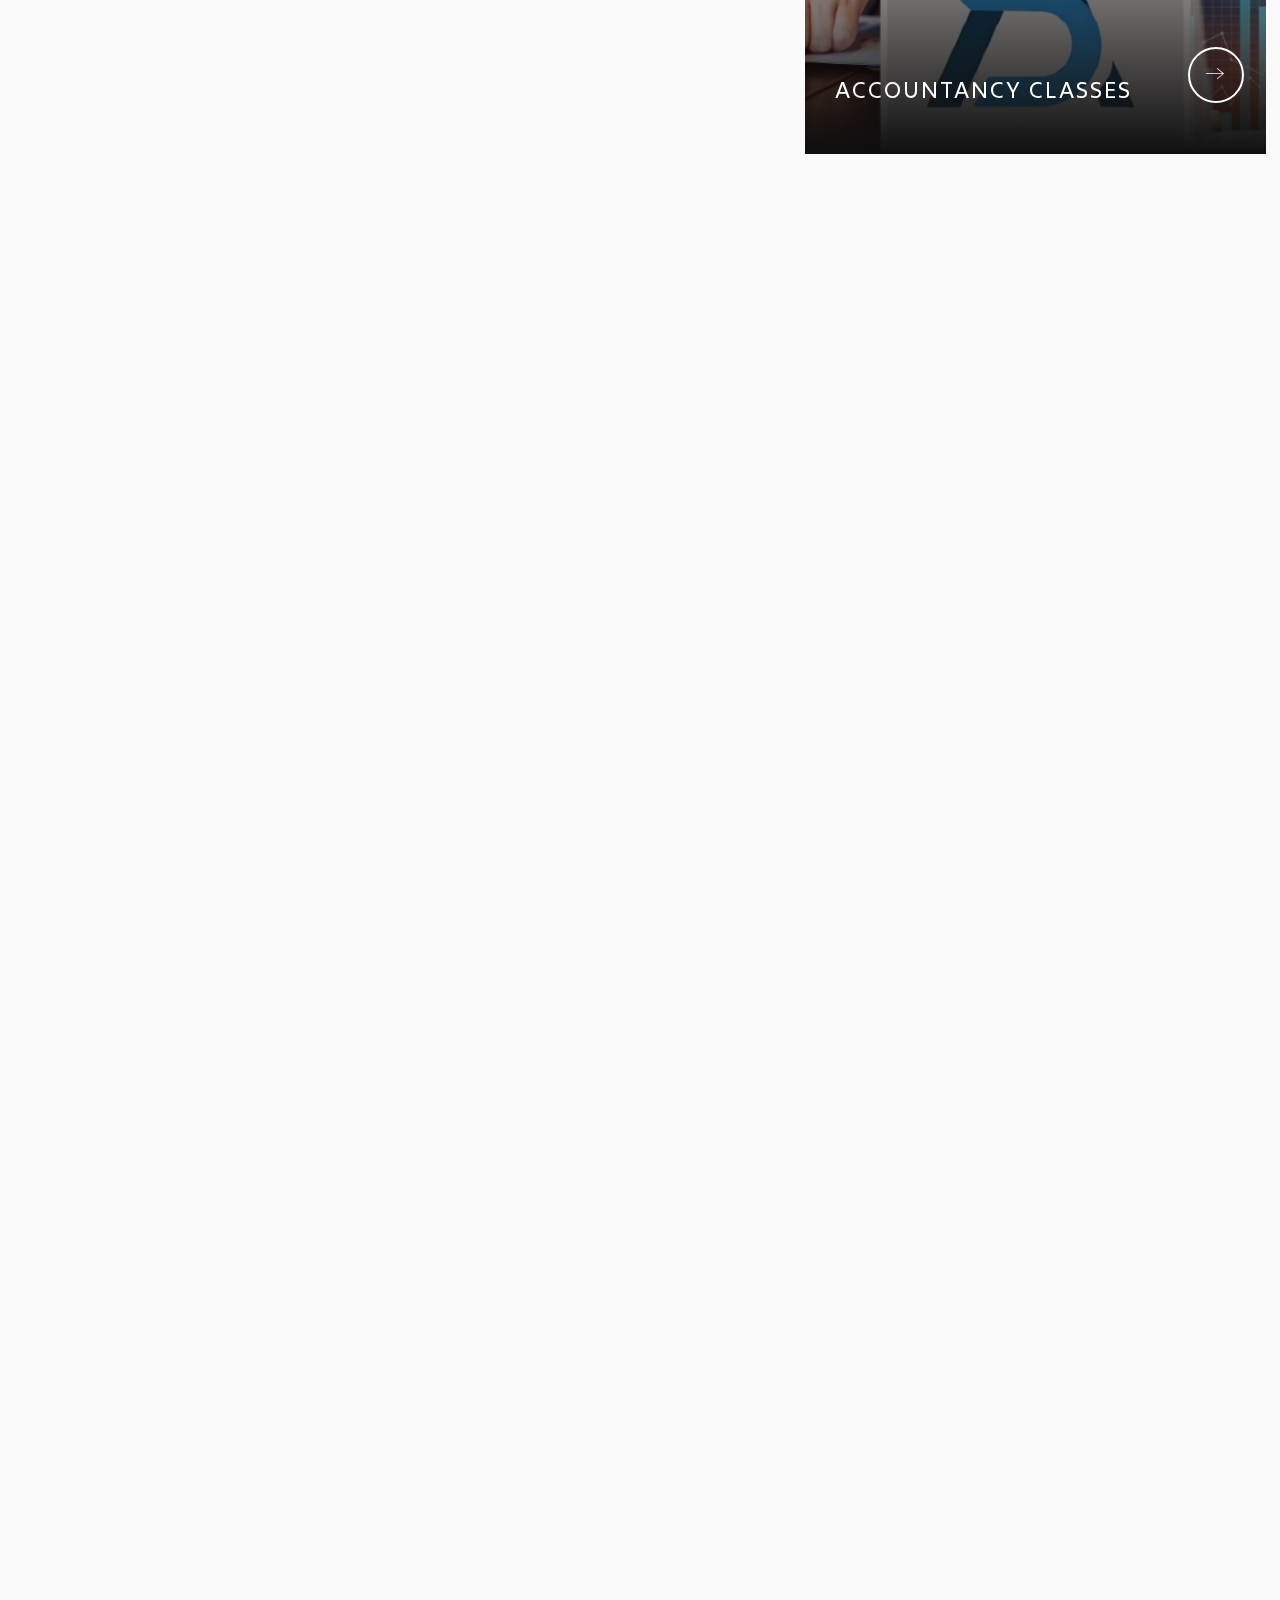
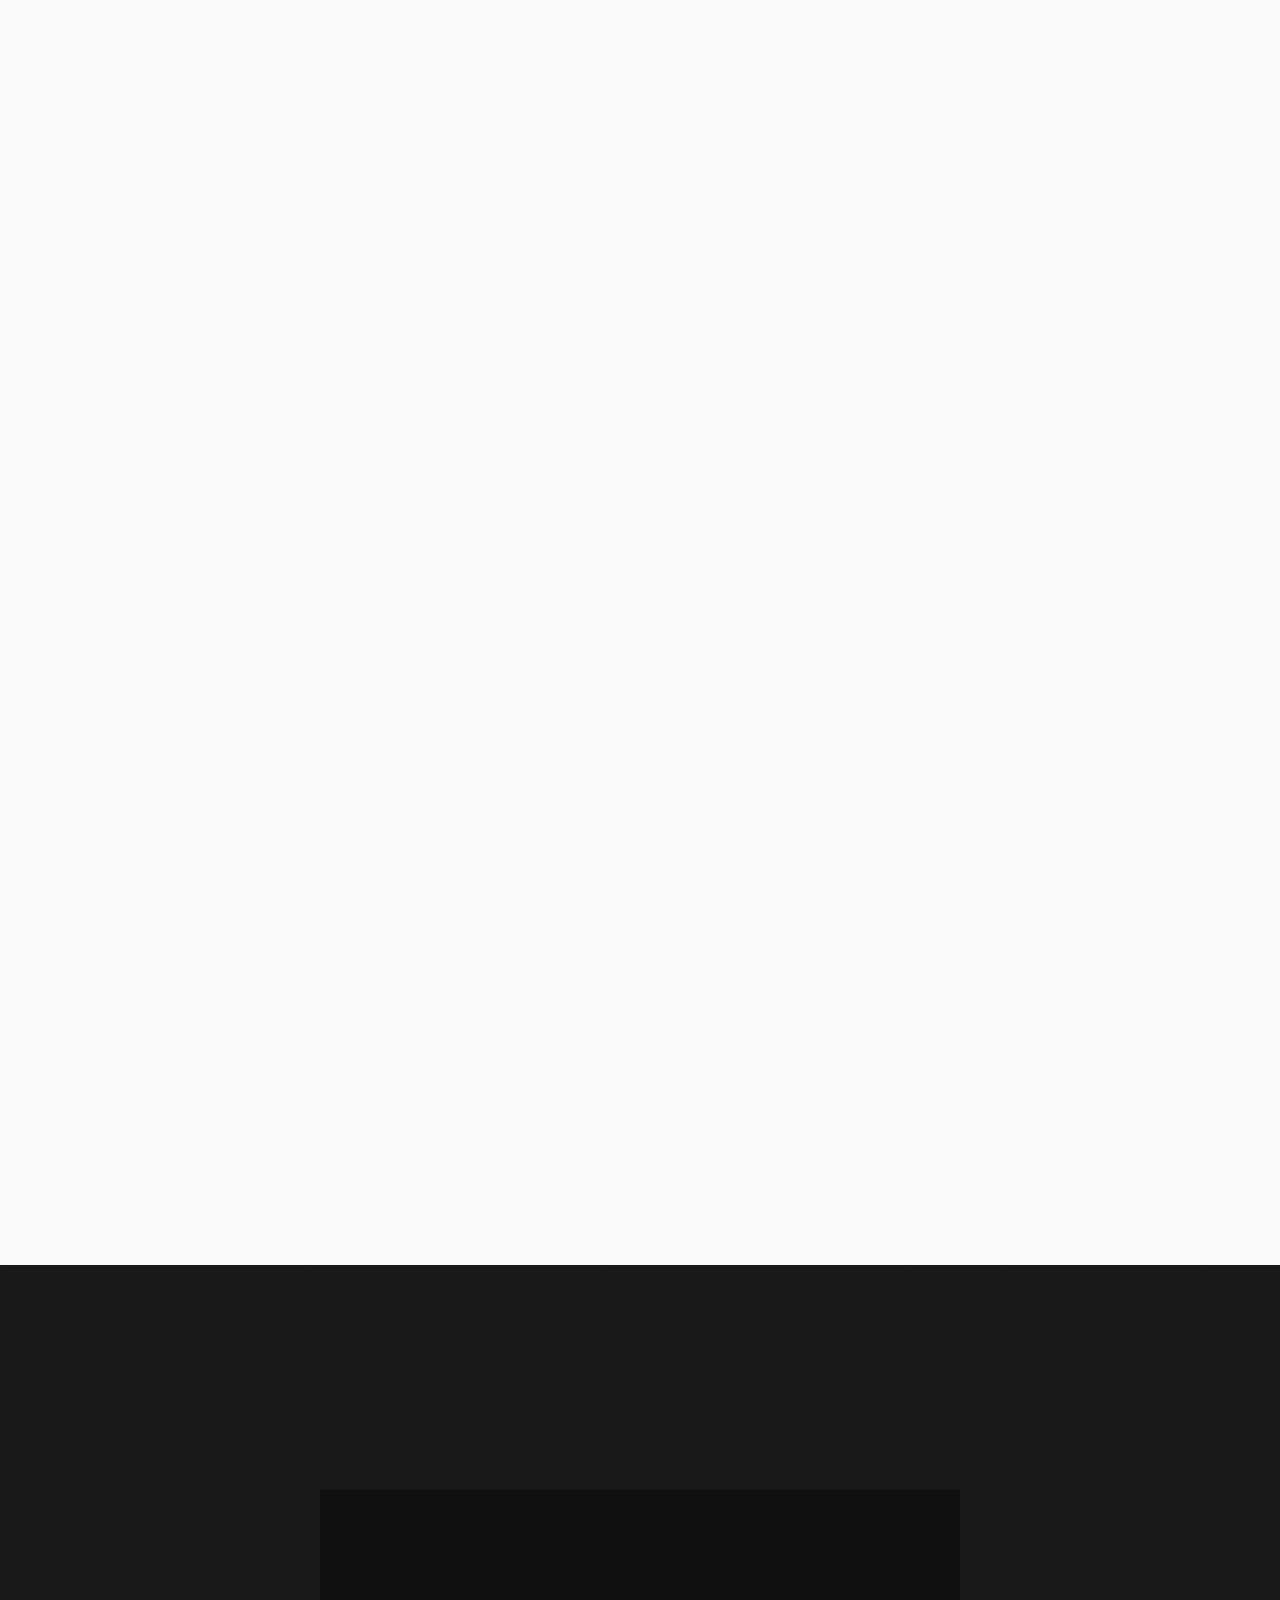
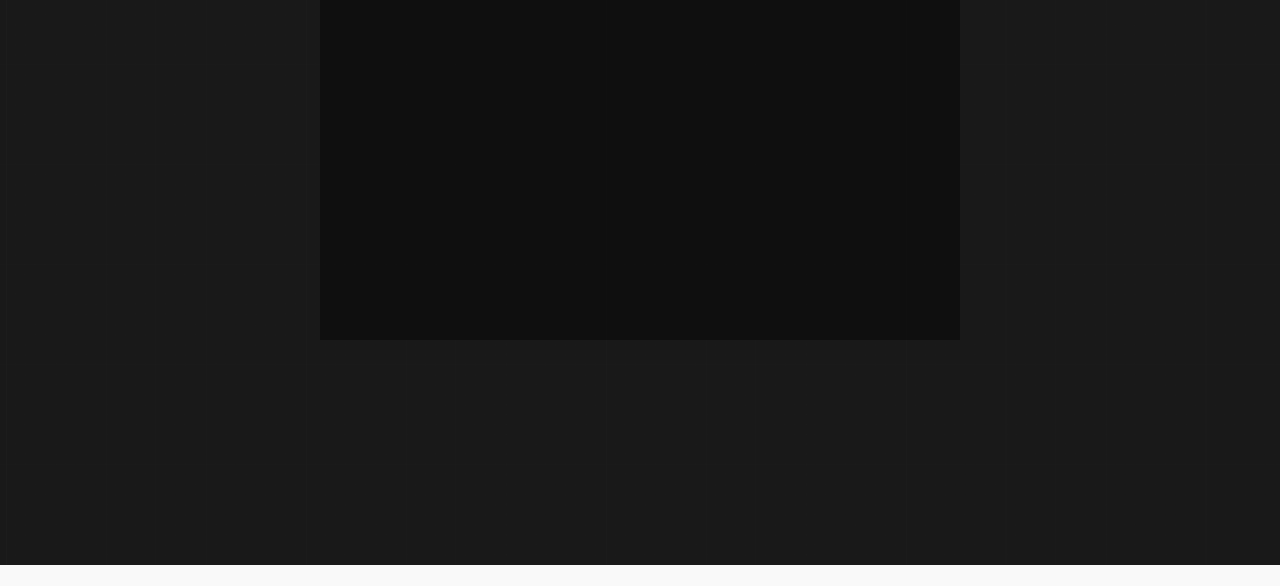
==== commit 07f8c34d: "mobiel view optimization done" ====
--- a/index.html
+++ b/index.html
@@ -47,7 +47,7 @@
 					</a>
 				</div>
 				<nav class="main-navigation">
-					<div class="menu-cover-title header-container dsn-container">MENU</div>
+					<div class="menu-cover-title header-container dsn-container">MENUS</div>
 					<ul id="dsn-primary-list" class="primary-nav h2">
 						<li class="nav-item">
 							<a href="index.html" title="Home">
@@ -107,12 +107,44 @@
 				</nav>
 				<div id="navbar_toggle" class="navbar-toggle">
 					<div class="toggle-icon">
-						<div class="toggle-line"></div>
-						<div class="toggle-line"></div>
-						<div class="toggle-line"></div>
+						<div class="toggle-line" style="background-color: black; height: 4px; width: 30px; margin: 5px 0;"></div>
+						<div class="toggle-line" style="background-color: black; height: 4px; width: 30px; margin: 5px 0;"></div>
+						<div class="toggle-line" style="background-color: black; height: 4px; width: 30px; margin: 5px 0;"></div>
 					</div>
+					<script>
+						function updateToggleLineColor() {
+							const toggleLines = document.querySelectorAll('.toggle-line');
+							const isMobileView = window.innerWidth <= 768;
+				
+							toggleLines.forEach(line => {
+								line.style.backgroundColor = isMobileView ? "white" : "black";
+							});
+						}
+				
+						// Run on page load
+						updateToggleLineColor();
+				
+						// Add a listener for window resize to handle dynamic changes
+						window.addEventListener('resize', updateToggleLineColor);
+					</script>
 					<div class="toggle-text">
-						<div class="text-menu">Menu</div>
+						<div class="text-menu" style="color: black;">Menu</div>
+						<script>
+							function updateMenuColor() {
+								const menu = document.querySelector('.text-menu');
+								if (window.innerWidth <= 768) {
+									menu.style.color = "white";
+								} else {
+									menu.style.color = "black";
+								}
+							}
+
+							// Run on page load
+							updateMenuColor();
+
+							// Add a listener for window resize to handle dynamic changes
+							window.addEventListener('resize', updateMenuColor);
+						</script>
 						<div class="text-open">Open</div>
 						<div class="text-close">Close</div>
 					</div>
@@ -129,12 +161,31 @@
 				<div class="entry-header p-relative over-hidden">
 					<div id="hero_image" class="p-absolute dsn-hero-parallax-img over-hidden" data-dsn-ajax="img"
 						data-overlay="1">
-						<img src="assets/img/poster/poster-9.jpg" class="cover-bg-img transform-3d" alt=""/>
+						<img src="assets/img/poster/poster-9.jpg" class="cover-bg-img transform-3d" alt="" id="responsive-image" />
+						<script>
+							function updateImage() {
+								const image = document.getElementById('responsive-image');
+								const isMobileView = window.innerWidth <= 768;
+
+								// Switch the source based on the viewport width
+								if (isMobileView) {
+									image.src = "assets/img/poster/bg-img.jpg"; // Alternate image for mobile view
+								} else {
+									image.src = "assets/img/poster/poster-9.jpg"; // Original image for larger screens
+								}
+							}
+
+							// Run on page load
+							updateImage();
+
+							// Add a listener for window resize to handle dynamic changes
+							window.addEventListener('resize', updateImage);
+						</script>
 					</div>
 					<div id="hero_content" class="d-flex p-relative h-100 dsn-hero-parallax-title container align-items-center">
-						<div class="content p-relative ">
+						<div class="content p-relative">
 							<div class="intro-project w-100">
-								<div class="intro-title ">
+								<div class="intro-title">
 									<div id="hero_title">
 										<h1 class="title title-xxl" data-dsn-ajax="title">
 											<strong class="theme-color">DALMIA</strong>
@@ -148,6 +199,42 @@
 							</div>
 						</div>
 					</div>
+					
+					<script>
+						function adjustHeroContentAlignment() {
+							const heroContent = document.getElementById("hero_content");
+							const heroTitle = document.getElementById("hero_title");
+							const subtitleMeta = document.getElementById("red-color");
+					
+							if (window.innerWidth <= 768) {
+								// For mobile view
+								heroContent.style.display = "flex";
+								heroContent.style.flexDirection = "column";
+								heroContent.style.justifyContent = "center";
+								heroContent.style.textAlign = "center";
+					
+								heroTitle.style.margin = "0 auto";
+								subtitleMeta.style.margin = "20px auto 0 auto"; /* Adds space above the sub-heading */
+								subtitleMeta.style.textAlign = "center";
+							} else {
+								// For desktop view (reset styles)
+								heroContent.style.display = "";
+								heroContent.style.flexDirection = "";
+								heroContent.style.justifyContent = "";
+								heroContent.style.textAlign = "";
+					
+								heroTitle.style.margin = "";
+								subtitleMeta.style.margin = "30px 0 0 0"; /* Adds space above the sub-heading */
+								subtitleMeta.style.textAlign = "";
+							}
+						}
+					
+						// Adjust alignment on load and resize
+						window.addEventListener("load", adjustHeroContentAlignment);
+						window.addEventListener("resize", adjustHeroContentAlignment);
+					</script>
+					
+					
 				</div>
 				<a href="index.html#dsn_header" rel="nofollow" class="dsn-scroll-up social-side1"
 					data-dsn-option='{"ease": "power4.inOut" , "duration" : 1.5}'>
@@ -178,22 +265,51 @@
 								</a>
 							</div>
 						</div>
-						<div class="box-right box-creative p-relative">
-							<div class="p-relative border-rdu over-hidden h-100">
+						<div class="box-right box-creative p-relative" id="image-container" style="width: 100%; display: flex; justify-content: center;">
+							<div class="p-relative border-rdu over-hidden h-100" style="width: 100%; max-width: 100%; display: flex; justify-content: center;">
 								<div class="img-box-parallax h-100 w-100 before-z-index dsn-animate dsn-effect-left border-rdu"
-									data-dsn-triggerhook="bottom"
-									data-dsn-grid="move-up" data-overlay="1">
-									<img src='assets/img/poster/poster-3.jpg' class="cover-bg-img has-direction"
-										data-dsn-position="50% 0%" alt=""/>
-								</div>
-							</div>
-							<!-- <div class="img-top">
-								<img src='assets/img/poster/poster-1.jpg' class="cover-bg-img border-rdu" alt=""/>
-							</div>
-							<div class="img-bottom">
-								<img src='assets/img/poster/poster-4.jpg' class="cover-bg-img border-rdu" alt=""/>
-							</div> -->
-						</div>
+									data-dsn-triggerhook="bottom" data-dsn-grid="move-up" data-overlay="1" style="display: flex; justify-content: center; align-items: center; width: 100%; overflow: hidden;">
+									<img src="assets/img/poster/poster-3.jpg" class="cover-bg-img has-direction"
+										data-dsn-position="50% 0%" alt="" id="desktop-image" style="width: 100%; height: auto; object-fit: cover;">
+								</div>
+							</div>
+						</div>
+						
+						<script>
+							// Function to check screen width and show/hide the entire block
+							function toggleImageVisibility() {
+								var width = window.innerWidth;
+								var imageContainer = document.getElementById('image-container');
+						
+								// If width is less than 768px (mobile view), hide the entire image container
+								if (width < 768) {
+									imageContainer.style.display = 'none';  // Hide entire block on mobile
+								} else {
+									imageContainer.style.display = 'flex'; // Show entire block on desktop
+								}
+							}
+						
+							// Run the function on window resize and on initial load
+							window.onload = toggleImageVisibility;
+							window.onresize = toggleImageVisibility;
+						</script>
+						<!-- Image for mobile view only -->
+						<div id="mobile_image" style="display:none;">
+							<img src="assets/img/poster/poster-3 - Copy.jpg" alt="Mobile Image" style="width: 100%;"/>
+						</div>
+
+						<script>
+							window.addEventListener("resize", function() {
+								var mobileImage = document.getElementById('mobile_image');
+								if (window.innerWidth <= 768) { // Mobile screen size
+									mobileImage.style.display = "block";
+								} else {
+									mobileImage.style.display = "none";
+								}
+							});
+							// Trigger resize function on page load
+							window.dispatchEvent(new Event('resize'));
+						</script>											
 					</div>
 				</div>
 				<!-- ========== End About Section ========== -->
@@ -922,10 +1038,31 @@
 					</div>
 					<div class="dsn-bg-section p-absolute w-100 h-100 over-hidden top-0 left-0">
 						<div class="h-100 img-box-parallax before-z-index section-margin w-100" data-overlay="4">
-							<video class="cover-bg-img has-direction" src="assets/img/intro-video.mp4" autoplay muted loop playsinline></video>
+							<!-- Desktop Video -->
+							<video class="cover-bg-img has-direction desktop-video" src="assets/img/intro-video.mp4" autoplay muted loop playsinline></video>
+							<!-- Mobile Video (Initially Hidden) -->
+							<video class="cover-bg-img has-direction mobile-video" src="assets/img/intro-video-mobile.mp4" autoplay muted loop playsinline style="display:none;"></video>
 						</div>
 					</div>
 				</div>
+				
+				<script>
+					window.addEventListener("resize", function() {
+						var desktopVideo = document.querySelector('.desktop-video');
+						var mobileVideo = document.querySelector('.mobile-video');
+						
+						if (window.innerWidth <= 768) { // Mobile screen size
+							desktopVideo.style.display = "none";  // Hide desktop video
+							mobileVideo.style.display = "block";  // Show mobile video
+						} else {
+							desktopVideo.style.display = "block";  // Show desktop video
+							mobileVideo.style.display = "none";  // Hide mobile video
+						}
+					});
+					// Trigger resize function on page load
+					window.dispatchEvent(new Event('resize'));
+				</script>
+				
 				<!-- ========== End Play Video ========== -->
 				<!-- ========== Blog ========== -->
 				<div class="p-relative section-margin" id="accuratemarginleft">
@@ -1398,58 +1535,112 @@
 									<div class="menu-footer-menu-container">
 										<ul id="menu-footer-menu" class="menu">
 											<li class="menu-item">
-												<a href="index.html">HOME</a>
-											</li>
-											<li class="menu-item">
-												<a href='#'>COURSES</a>
-											</li>
-											<li class="menu-item">
-												<a href='#'>BLOG</a>
-											</li>
-											<li class="menu-item">
-												<a href='#'>ABOUT US</a>
-											</li>
-											<li class="menu-item">
-												<a  href='#'>CONTACT US</a>
-											</li>
-										</ul>
-									</div>
-								</div>
-								<div class="grid-col-3">
-									<h4 class="subtitle p-relative line-shape  line-shape-after "><span
-										class="background-revere ">CONTACT</span>
-									</h4>
-									<div class="col-contact">
-										<p class="mt-10"><strong>T</strong> : <a class="link-hover" href="tel:+91-9993633330">+91-9993633330</a></p>
-										<p class="mt-10"><strong>T</strong> : <a class="link-hover" href="tel:+91-1234567890">+91-1234567890</a></p>
-										<p class="over-hidden mt-10">
-											<strong>E</strong> : <a class="link-hover" href="mailto:abhay@monkeycarat.com">admission@dalmiaacademy.com</a>
-										</p>
-										<p class="over-hidden mt-10">
-											<strong>E</strong> : <a class="link-hover" href="mailto:info@monkeycarat.com">info@dalmiaacademy.com</a>
-										</p>
-									</div>
-								</div>
-								<div class="grid-col-4">
-									<h4 class="subtitle p-relative line-shape  line-shape-after "><span
-										class="background-revere ">OFFICE ADDRESS</span>
-									</h4>
-									<div class="col-address">
-										<p>
-											30 Kalpana Lok, Vaikunthdham Colony,<br> Indore, India - 452001
-										</p>
-									</div>
-								</div>
-							</div>
-							<div class="footer-bottom mt-60 pt-30 border-top pb-30 text-center">
-								<p class="over-hidden">
-									© 2024 Designed by
-									<a href="https://pranaybhatnagar.vercel.app/" class="link-hover" data-hover-text="DSN Grid" target="_blank">Pranay Bhatnagar</a>
-								</p>
-							</div>
-						</div>
-					</div>
-				</footer>
+												<footer id="dsn_footer" class="dsn-footer p-relative footer-animate svg-animate background-main">
+													<svg class="dsn-separator dsn-separator-up  dsn-icon-assistant-color" width="100%" height="100%"
+														viewBox="0 0 100 10" preserveAspectRatio="none">
+														<path class="path-anim separator__path" data-dsn-to="M 0 0 C 40 0 55 0 100 0 L 0 0 Z"
+															vector-effect="non-scaling-stroke" d="M 0 0 C 40 16 75 10 100 0 L 0 0 Z"></path>
+													</svg>
+													<div class="footer-content p-relative mt-section" id="accuratemarginleft">
+														<div class="text-center container">
+															<h2 class="title-h2 ">
+																LET'S MAKE AN
+																<span class="d-block"><b><i>AMAZING </i></b> CAREER TOGETHER</span>
+															</h2>
+															<div class="dsn-icon-heading-color dsn-def-btn d-flex justify-content-center mt-30">
+																<a class='dsn-btn dsn-border border-color-default  background-section has-icon-left' href='#'>
+																	<span class="dsn-icon dsn-bg-before btn-icon-left heading-color z-index-1">
+																		<i class="fas fa-angle-right" aria-hidden="true"></i>
+																	</span>
+																	<span class="title-btn p-relative  z-index-1 ">GET A FREE COUNSELLING SESSION NOW</span>
+																</a>
+															</div>
+														</div>
+														<div class="dsn-container pt-60">
+															<div class="d-grid grid-lg-4 grid-md-2">
+																<div class="grid-col-1" style="text-align: center;">
+																	<div class="dsn-logo main-logo">
+																		<a href="#" class="custom-logo-link main-brand" rel="home">
+																			<img class="custom-logo logo-light" src="assets/img/logo/logo-192x192.png" alt=""/>
+																			<img class="custom-logo logo-dark" src="assets/img/logo/logo-192x192.png" alt=""/>
+																		</a>
+																	</div>
+																	<ul class="dsn-socials box-social mt-20 dsn-icon-heading-color"
+																		style="display: flex; justify-content: center; gap: 10px;">
+																		<li><a href="#" target="_blank" rel="nofollow" class="init-color move-circle border-color-default"
+																				data-dsn="parallax"><span class="dsn-icon"><i class="fab fa-instagram"></i></span><span>IN</span></a>
+																		</li>
+																		<li><a href="#" target="_blank" rel="nofollow" class="init-color move-circle border-color-default"
+																				data-dsn="parallax"><span class="dsn-icon"><i class="fab fa-facebook-f"></i></span><span>FB</span></a>
+																		</li>
+																		<li><a href="#" target="_blank" rel="nofollow" class="init-color move-circle border-color-default"
+																				data-dsn="parallax"><span class="dsn-icon"><i class="fab fa-linkedin-in"></i></span><span>LN</span></a></li>
+																	</ul>
+																</div>
+																<div class="grid-col-2" style="text-align: center;">
+																	<h4 class="subtitle p-relative line-shape line-shape-after"><span class="background-revere">NAVIGATION</span></h4>
+																	<ul id="menu-footer-menu" class="menu" style="list-style: none; padding: 0;">
+																		<li class="menu-item"><a href="index.html">HOME</a></li>
+																		<li class="menu-item"><a href='#'>COURSES</a></li>
+																		<li class="menu-item"><a href='#'>BLOG</a></li>
+																		<li class="menu-item"><a href='#'>ABOUT US</a></li>
+																		<li class="menu-item"><a href='#'>CONTACT US</a></li>
+																	</ul>
+																</div>
+																<div class="grid-col-3" style="text-align: center;">
+																	<h4 class="subtitle p-relative line-shape line-shape-after"><span class="background-revere">CONTACT</span></h4>
+																	<div>
+																		<p class="mt-10"><strong>T</strong> : <a class="link-hover" href="tel:+91-9993633330">+91-9993633330</a></p>
+																		<p class="mt-10"><strong>T</strong> : <a class="link-hover" href="tel:+91-1234567890">+91-1234567890</a></p>
+																		<p class="over-hidden mt-10"><strong>E</strong> : <a class="link-hover"
+																				href="mailto:abhay@monkeycarat.com">admission@dalmiaacademy.com</a></p>
+																		<p class="over-hidden mt-10"><strong>E</strong> : <a class="link-hover"
+																				href="mailto:info@monkeycarat.com">info@dalmiaacademy.com</a></p>
+																	</div>
+																</div>
+																<div class="grid-col-4" style="text-align: center;">
+																	<h4 class="subtitle p-relative line-shape line-shape-after"><span class="background-revere">OFFICE ADDRESS</span></h4>
+																	<p>30 Kalpana Lok, Vaikunthdham Colony,<br> Indore, India - 452001</p>
+																</div>
+															</div>
+															<div class="footer-bottom mt-60 pt-30 border-top pb-30 text-center">
+																<p class="over-hidden">© 2024 Designed by
+																	<a href="https://pranaybhatnagar.vercel.app/" class="link-hover" target="_blank">Pranay Bhatnagar</a>
+																</p>
+															</div>
+														</div>
+													</div>
+												</footer>
+												
+												<script>
+													document.addEventListener('DOMContentLoaded', function () {
+														function adjustFooterAlignment() {
+															const footer = document.getElementById('dsn_footer');
+															if (window.innerWidth < 768) {
+																footer.style.textAlign = 'center';
+																const grids = footer.querySelectorAll('.d-grid > div');
+																grids.forEach(grid => {
+																	grid.style.width = '100%';
+																	grid.style.textAlign = 'center';
+																});
+															} else {
+																footer.style.textAlign = '';
+																const grids = footer.querySelectorAll('.d-grid > div');
+																grids.forEach(grid => {
+																	grid.style.width = '';
+																	grid.style.textAlign = '';
+																});
+															}
+														}
+												
+														// Initial check
+														adjustFooterAlignment();
+												
+														// Recheck on window resize
+														window.addEventListener('resize', adjustFooterAlignment);
+													});
+												</script>
+												
 				<!-- ========== End Footer ========== -->
 			</div>
 		</main>
